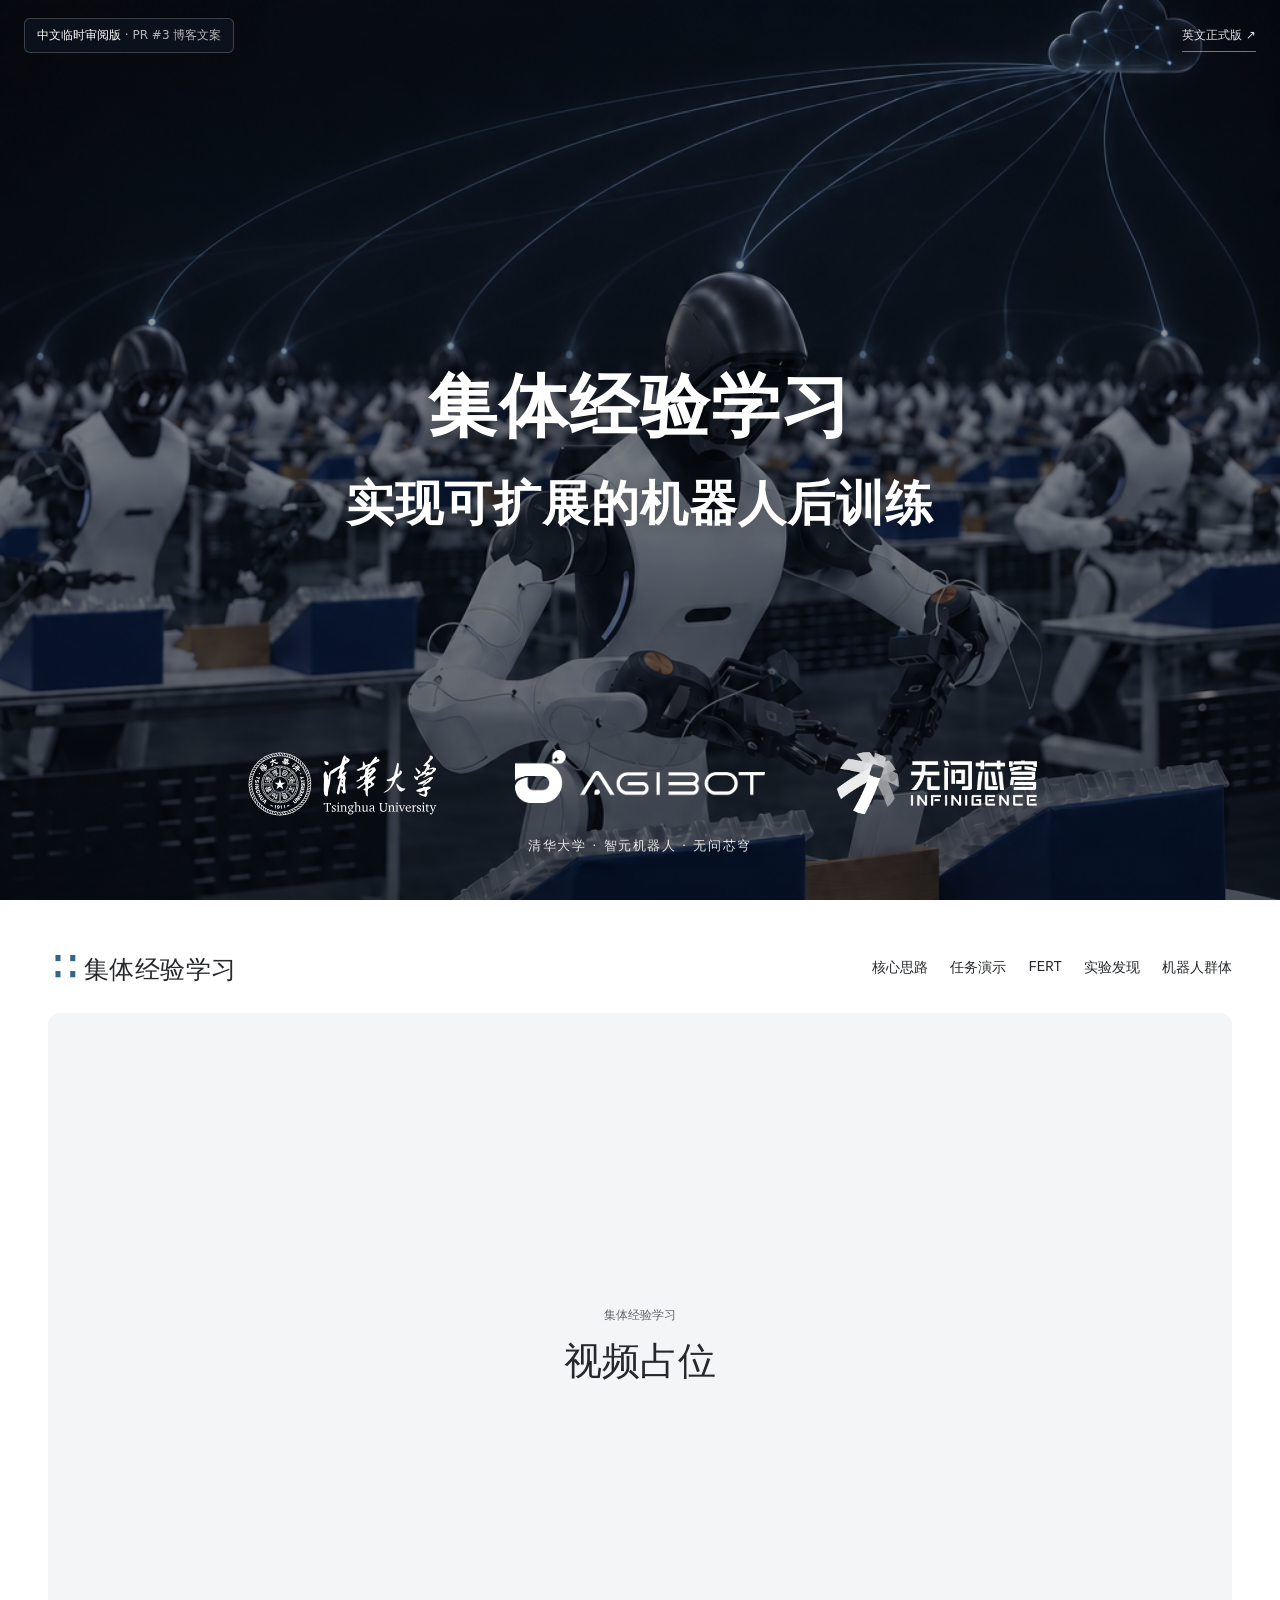
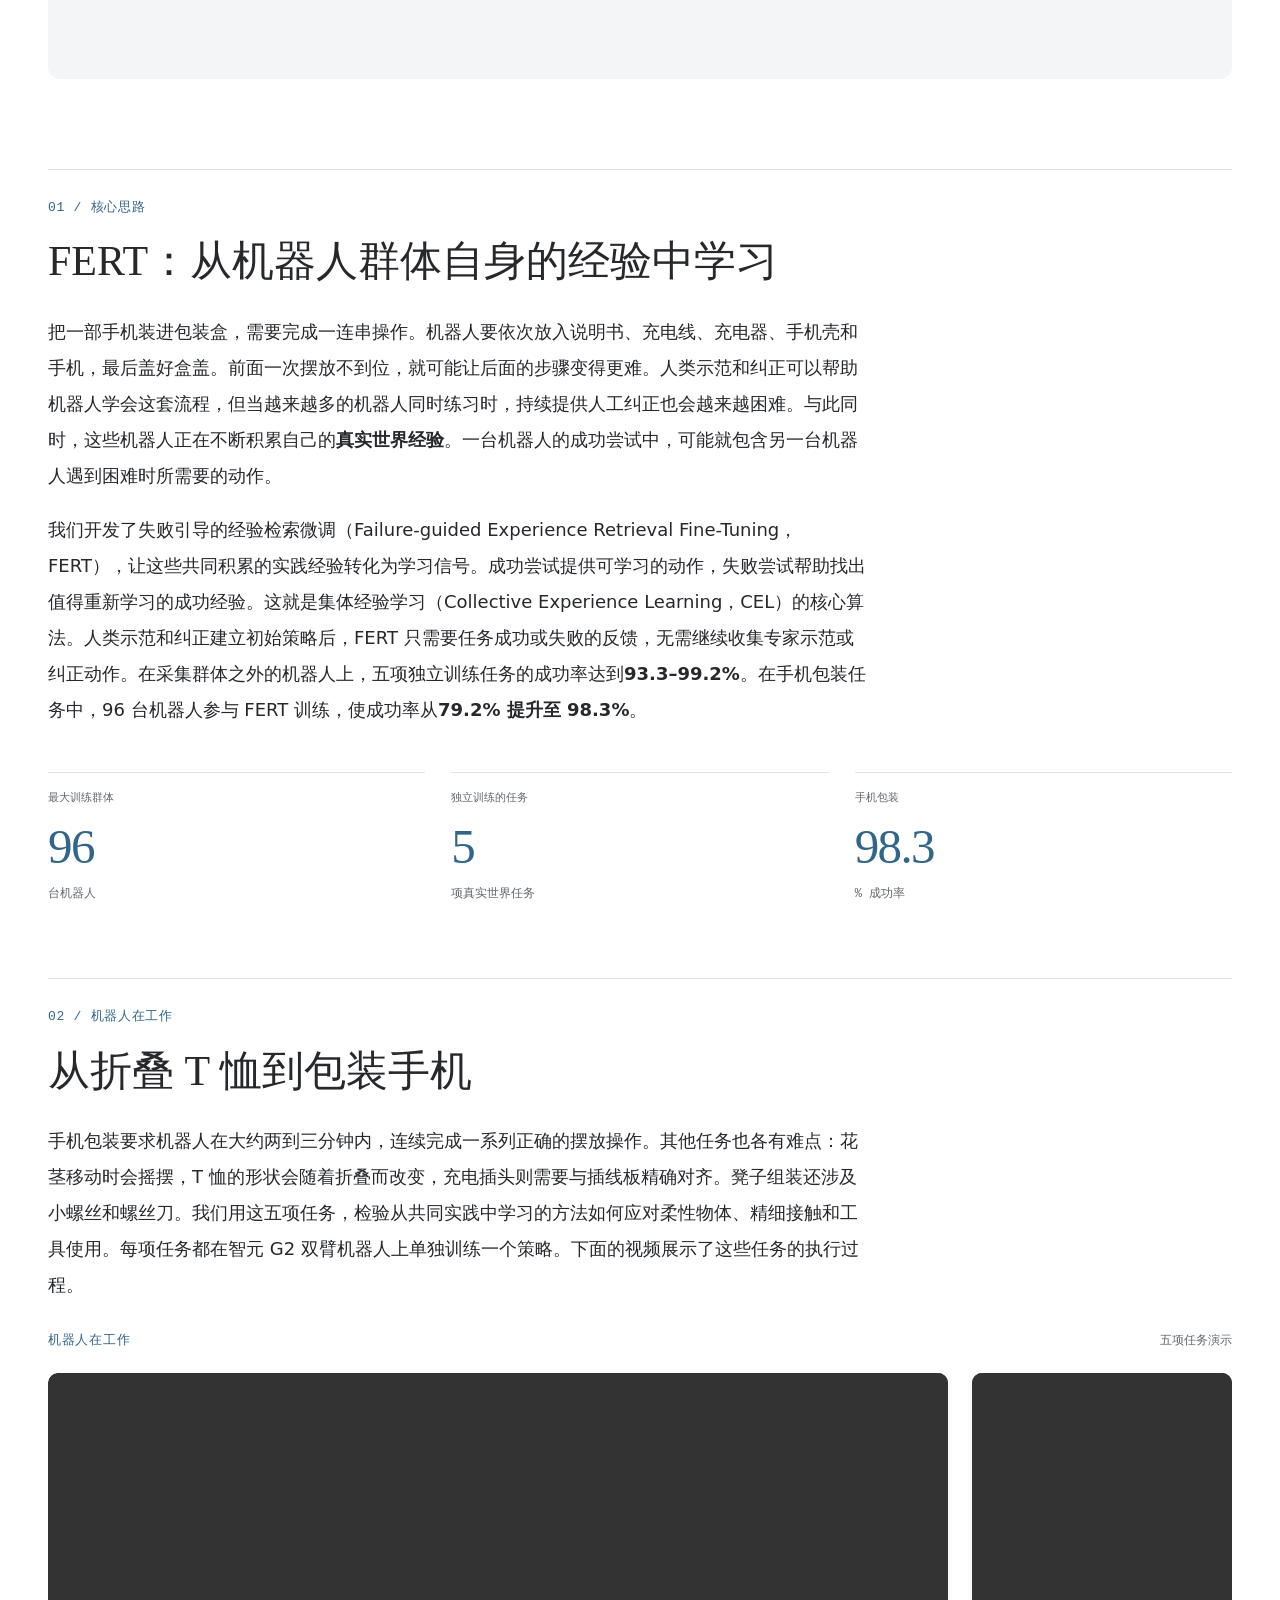
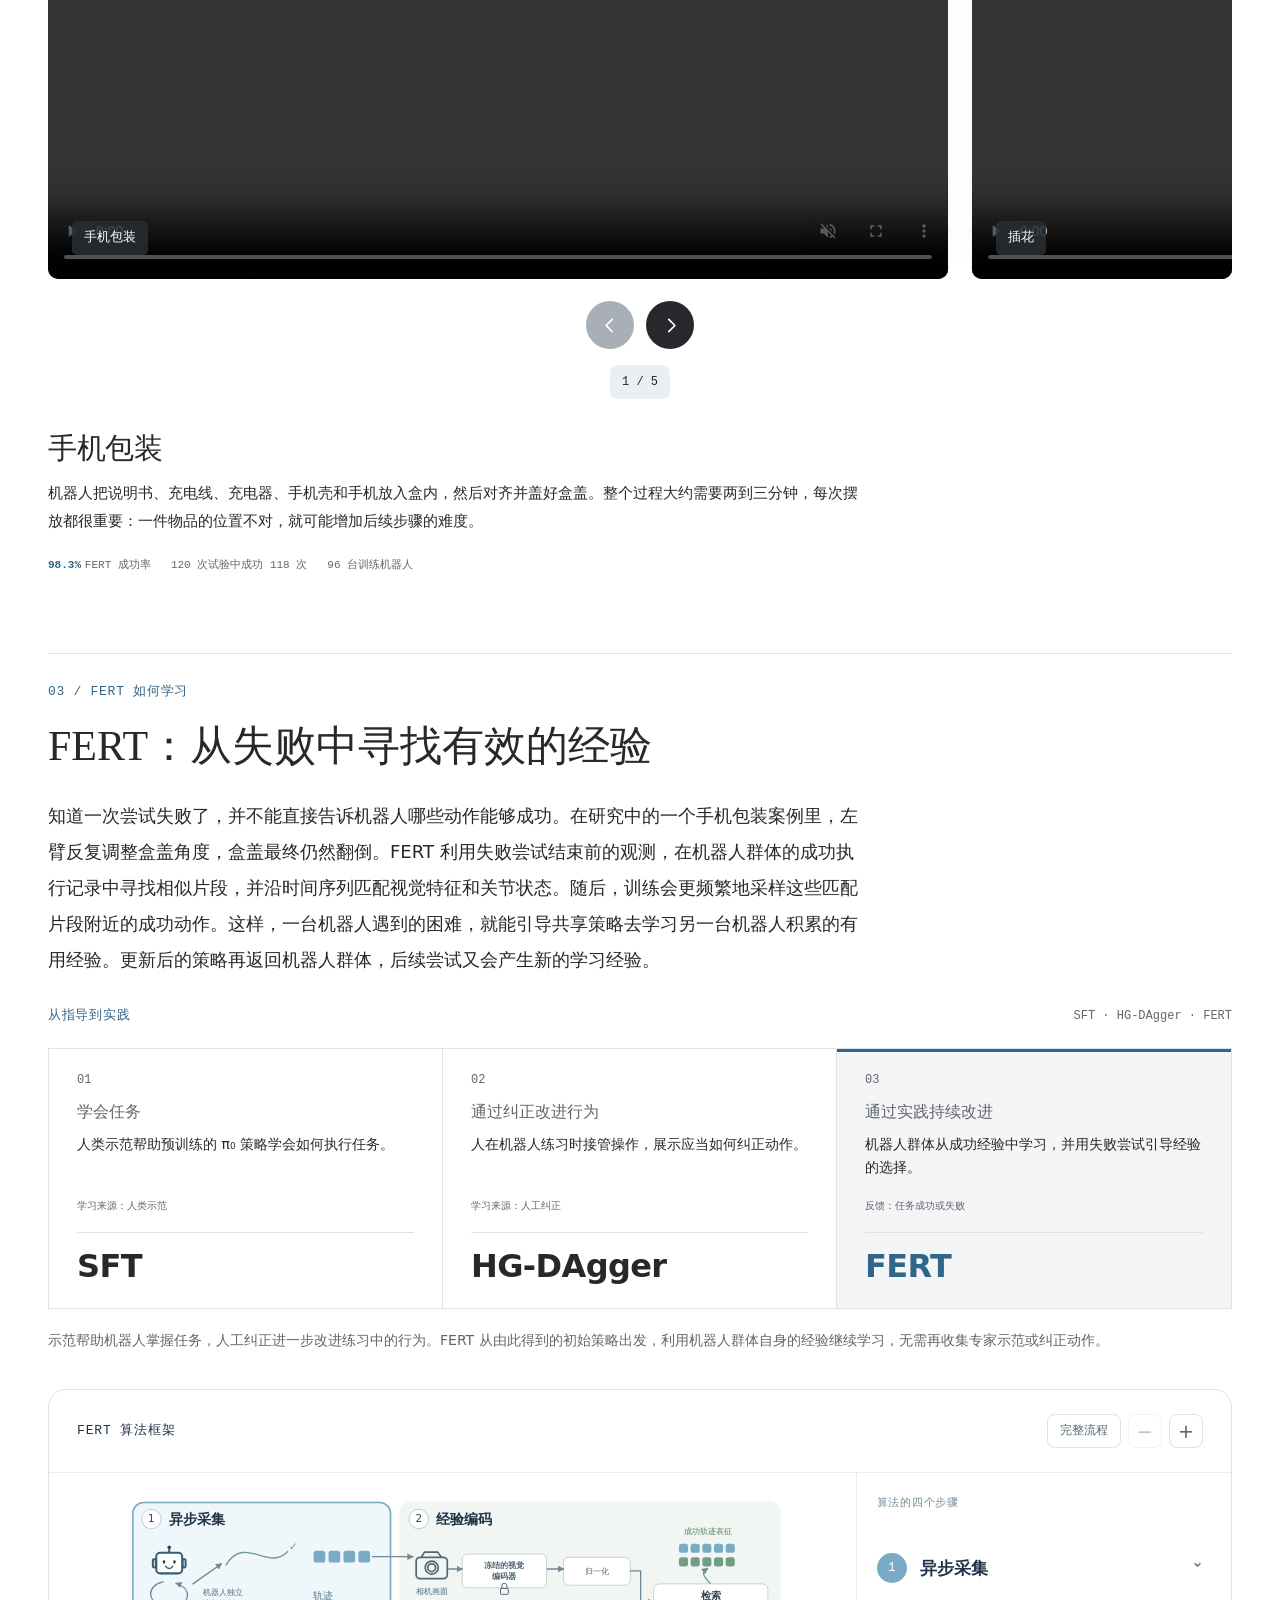
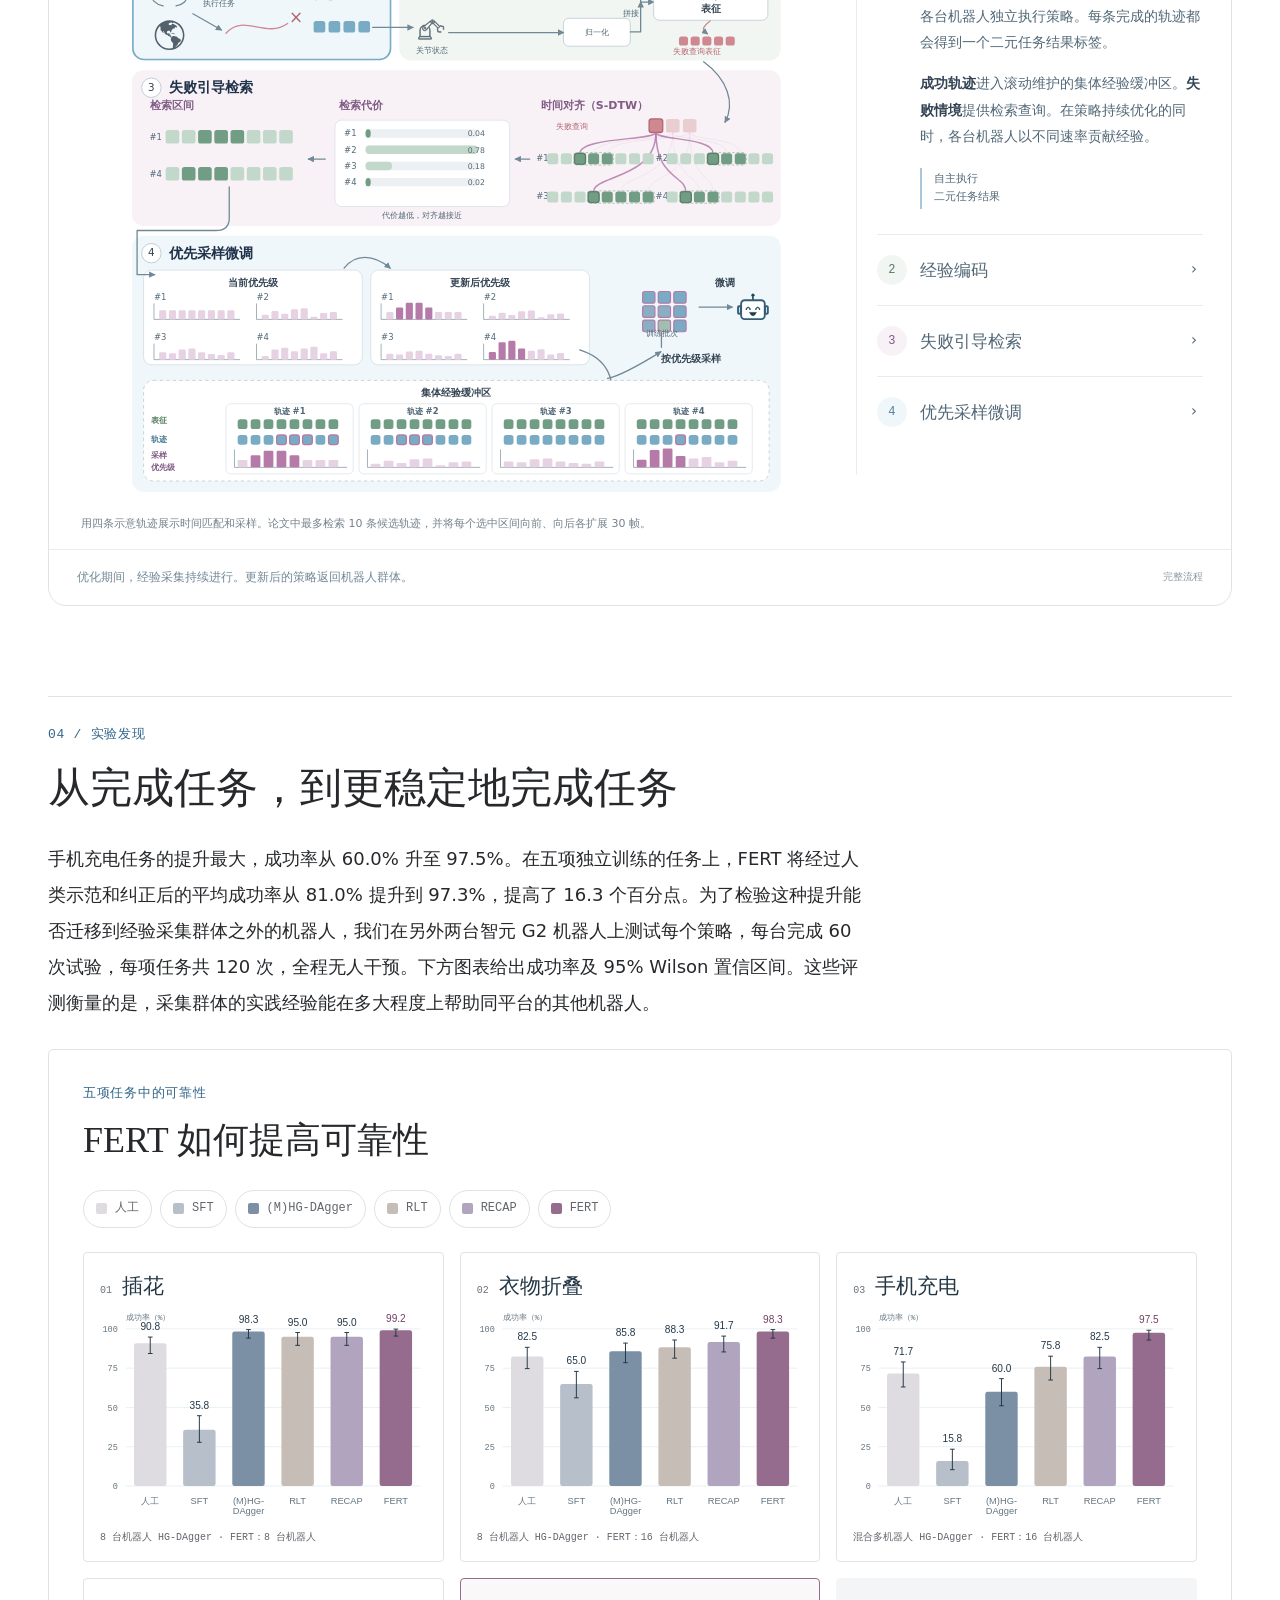
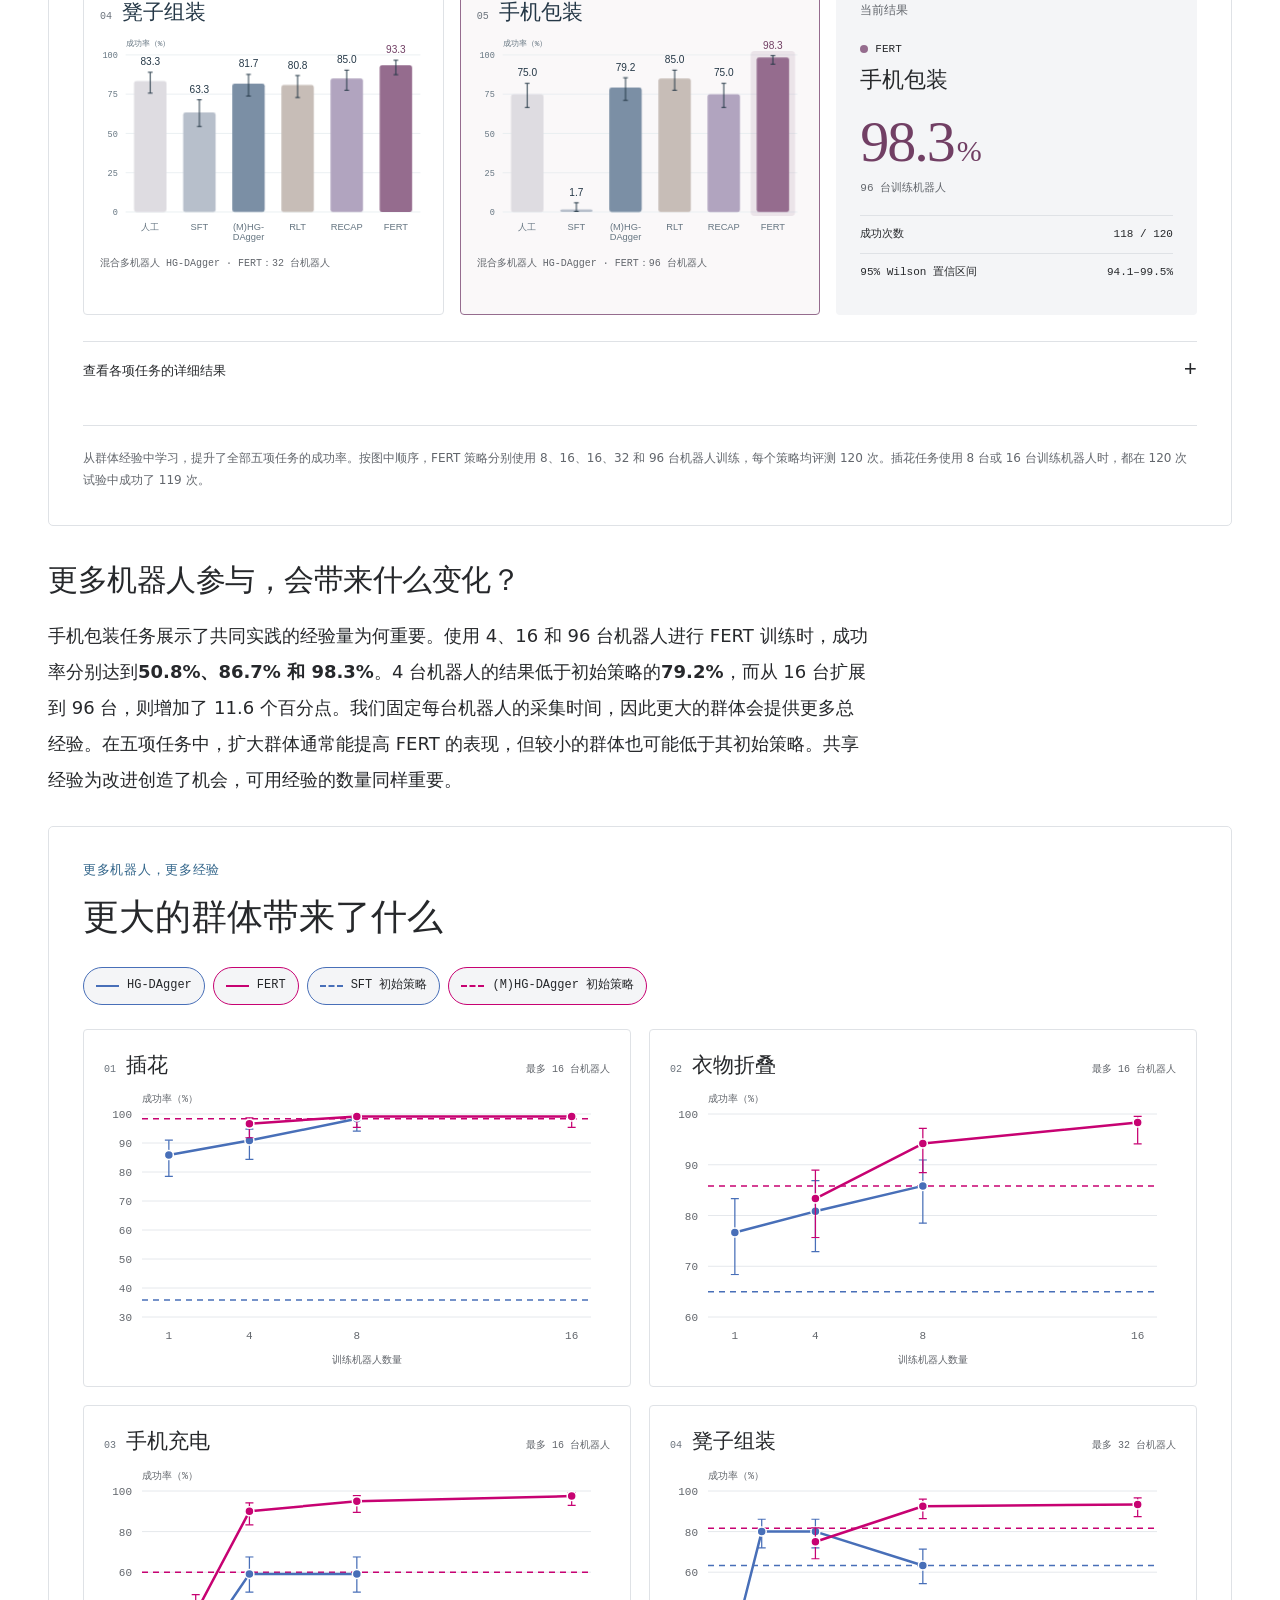
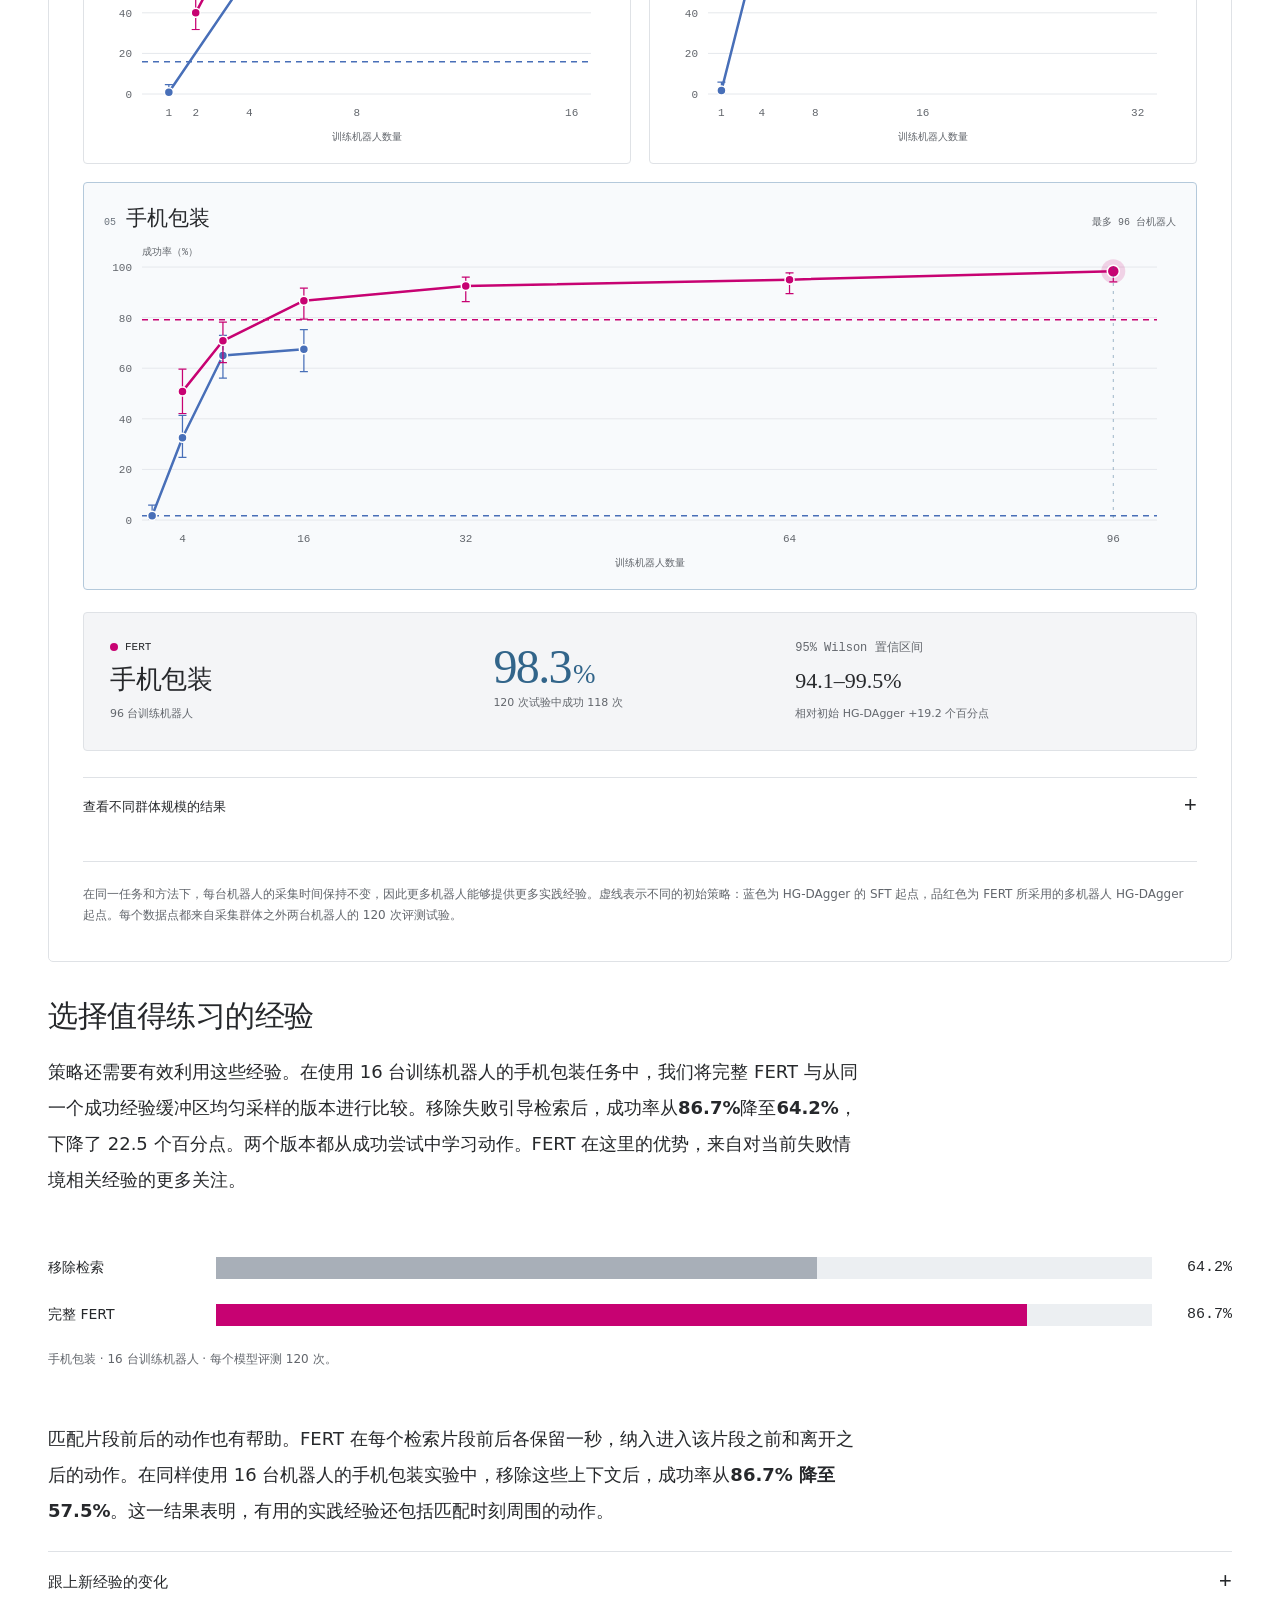
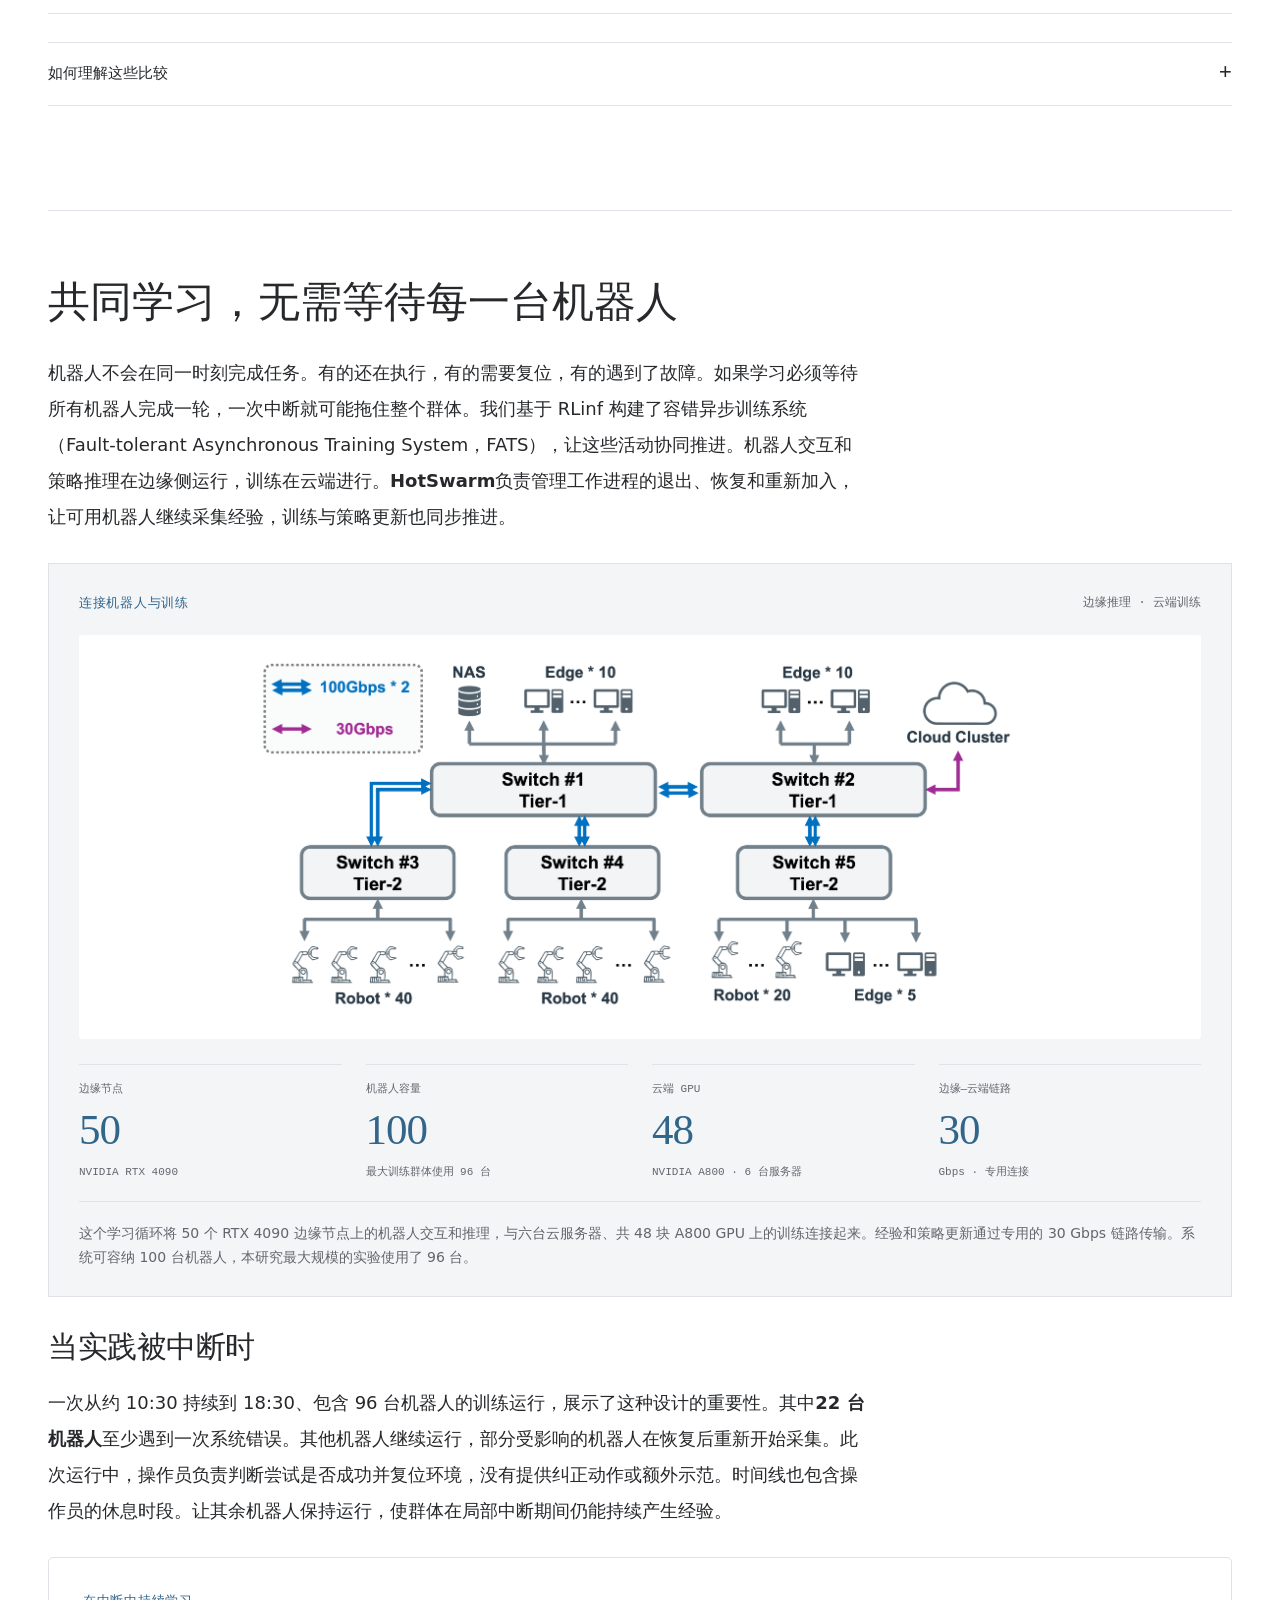
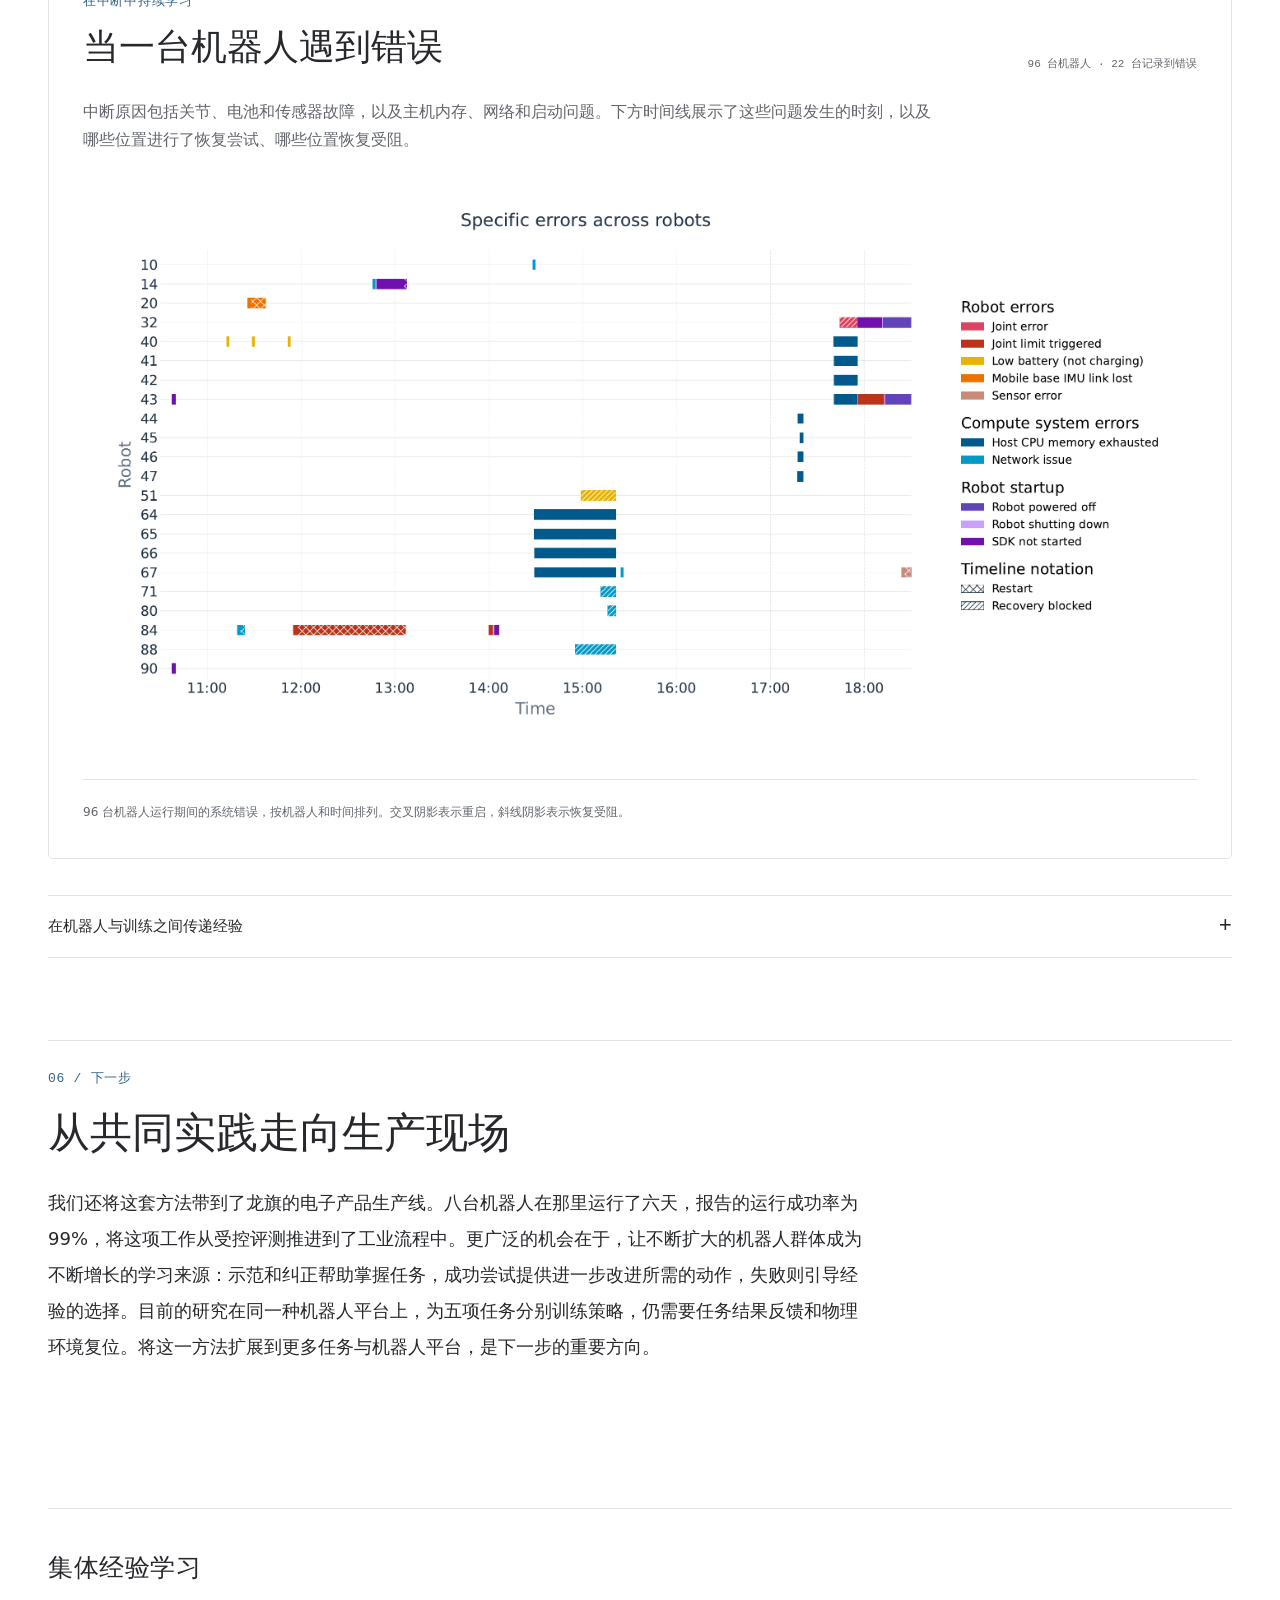
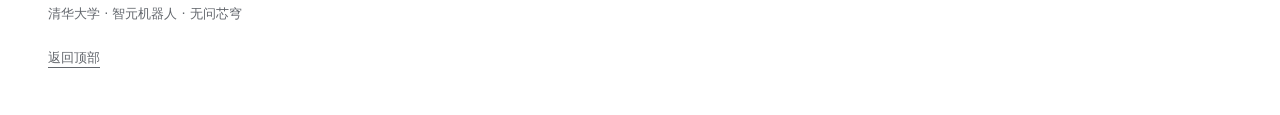
==== tmp/zh/index.html @ c678c6f3 "Publish website from 6ce26380070be2c5987aed8c3eb8cbe1e44310e3" ====
<!doctype html>
<html lang="zh-CN">
<head>
  <meta name="robots" content="noindex, nofollow">
  <meta charset="utf-8">
  <meta name="viewport" content="width=device-width, initial-scale=1">
  <meta name="theme-color" content="#ffffff">
  <meta name="description" content="集体经验学习中文临时审阅版：基于 PR #3 的研究博客文案，介绍 FERT 如何利用机器人群体的成功经验和失败情境持续改进策略。">
  <title>集体经验学习实现可扩展的机器人后训练｜中文临时审阅版</title>
  <link rel="canonical" href="https://cel-robot-post-training.github.io/tmp/zh/">
  <link rel="icon" type="image/svg+xml" href="data:image/svg+xml,%3Csvg xmlns=&#x27;http://www.w3.org/2000/svg&#x27; viewBox=&#x27;0 0 32 32&#x27;%3E%3Crect width=&#x27;32&#x27; height=&#x27;32&#x27; rx=&#x27;5&#x27; fill=&#x27;%2332658a&#x27;/%3E%3Cpath d=&#x27;M7 7h7v7H7zm11 0h7v7h-7zM7 18h7v7H7zm11 0h7v7h-7z&#x27; fill=&#x27;%23ffffff&#x27;/%3E%3C/svg%3E">
  <link rel="stylesheet" href="../../styles.css?v=20261010-compact-fats">
  <link rel="stylesheet" href="../../results.css?v=20261010-paper-palette">
  <link rel="preload" as="image" href="../../assets/cel-fleet-cover.png">
  <link rel="preload" as="font" href="../../assets/fonts/source-serif-4-bold.woff2" type="font/woff2" crossorigin>
  <link rel="stylesheet" href="../../motion.css?v=20261010-cover-logo-balance">
  <link rel="stylesheet" href="../../fert.css?v=20261011-framework-v5">
  <link rel="stylesheet" href="review.css?v=20261011-zh">
</head>
<body>
  <aside class="review-banner" aria-label="审阅版本信息"><span><strong>中文临时审阅版</strong><span class="review-source"> · PR #3 博客文案</span></span><a href="../../">英文正式版 ↗</a></aside>
  <a class="skip-link" href="#overview">跳至正文</a>
  <main id="top">
    <section class="research-hero" aria-labelledby="project-title">
      <img class="hero-photograph" src="../../assets/cel-fleet-cover.png" width="1024" height="1536" alt="" fetchpriority="high" decoding="async">
      <div class="hero-shade" aria-hidden="true"></div>
      <div class="hero-heading">
        <h1 id="project-title">
          <span class="hero-title-name">集体经验学习</span>
          <span class="hero-title-statement">实现可扩展的机器人后训练</span>
        </h1>
      </div>
      <div class="hero-partners">
        <div class="hero-partner-logos" aria-hidden="true">
          <div class="hero-partner-mark"><img src="../../assets/logos/tsinghua.svg" width="1200" height="405" alt="" decoding="async"></div>
          <div class="hero-partner-mark hero-partner-mark--agibot"><img src="../../assets/logos/agibot.png" width="600" height="125" alt="" decoding="async"></div>
          <div class="hero-partner-mark">

            <svg viewbox="301 300 2486 772" width="2486" height="772" aria-hidden="true"><image href="../../assets/logos/infinigence-ai.png" width="3088" height="1373"/></svg>
          </div>
        </div>
        <p class="hero-partner-names">清华大学 · 智元机器人 · 无问芯穹</p>
      </div>
    </section>
    <header class="site-header wide-width" id="project-content" tabindex="-1">
      <a class="wordmark" href="#top"><span class="brand-symbol" aria-hidden="true">∷</span>集体经验学习</a>
      <nav aria-label="主导航"><a href="#overview">核心思路</a><a href="#tasks">任务演示</a><a href="#method">FERT</a><a href="#results">实验发现</a><a href="#system">机器人群体</a></nav>
    </header>
    <figure class="title-video wide-width" aria-label="机器人群体测试视频">
      <div class="title-video-window" id="title-video-window"><div class="title-video-shell">
      <div class="title-video-frame" id="title-video-frame">

        <video id="title-video" data-src="" autoplay muted loop playsinline controls preload="metadata" aria-label="机器人群体测试视频" hidden></video>
        <div class="title-video-placeholder"><span class="small-mono">集体经验学习</span><p>视频占位</p></div>
      </div>
      </div></div>
    </figure>
<section class="project-section" id="overview">
<div class="reading-width section-heading"><p class="section-index">01 / 核心思路</p><h2>FERT：从机器人群体自身的经验中学习</h2>
<p>把一部手机装进包装盒，需要完成一连串操作。机器人要依次放入说明书、充电线、充电器、手机壳和手机，最后盖好盒盖。前面一次摆放不到位，就可能让后面的步骤变得更难。人类示范和纠正可以帮助机器人学会这套流程，但当越来越多的机器人同时练习时，持续提供人工纠正也会越来越困难。与此同时，这些机器人正在不断积累自己的<strong>真实世界经验</strong>。一台机器人的成功尝试中，可能就包含另一台机器人遇到困难时所需要的动作。</p>
<p>我们开发了失败引导的经验检索微调（Failure-guided Experience Retrieval Fine-Tuning，FERT），让这些共同积累的实践经验转化为学习信号。成功尝试提供可学习的动作，失败尝试帮助找出值得重新学习的成功经验。这就是集体经验学习（Collective Experience Learning，CEL）的核心算法。人类示范和纠正建立初始策略后，FERT 只需要任务成功或失败的反馈，无需继续收集专家示范或纠正动作。在采集群体之外的机器人上，五项独立训练任务的成功率达到<strong>93.3–99.2%</strong>。在手机包装任务中，96 台机器人参与 FERT 训练，使成功率从<strong>79.2% 提升至 98.3%</strong>。</p></div>
<dl class="reading-width overview-highlights"><div><dt>最大训练群体</dt><dd>96<span>台机器人</span></dd></div><div><dt>独立训练的任务</dt><dd>5<span>项真实世界任务</span></dd></div><div><dt>手机包装</dt><dd>98.3<span>% 成功率</span></dd></div></dl>
</section>
<section class="project-section" id="tasks">
<div class="reading-width section-heading"><p class="section-index">02 / 机器人在工作</p><h2>从折叠 T 恤到包装手机</h2>
<p>手机包装要求机器人在大约两到三分钟内，连续完成一系列正确的摆放操作。其他任务也各有难点：花茎移动时会摇摆，T 恤的形状会随着折叠而改变，充电插头则需要与插线板精确对齐。凳子组装还涉及小螺丝和螺丝刀。我们用这五项任务，检验从共同实践中学习的方法如何应对柔性物体、精细接触和工具使用。每项任务都在智元 G2 双臂机器人上单独训练一个策略。下面的视频展示了这些任务的执行过程。</p></div>
    <figure class="task-showcase task-carousel wide-width" aria-labelledby="task-showcase-title">
      <div class="figure-header"><span class="eyebrow" id="task-showcase-title">机器人在工作</span><span class="small-mono">五项任务演示</span></div>
      <div class="task-carousel-viewport" id="task-frame" role="region" aria-roledescription="轮播" aria-label="任务演示视频" tabindex="0">
        <div class="task-carousel-track" id="task-track">

          <div class="task-video-slide is-active" data-task-slide="packaging" role="group" aria-roledescription="视频" aria-label="第 1 个，共 5 个：手机包装">
            <div class="task-video-frame" data-task-media="packaging">
              <video data-src="../../assets/phonepack-2x.mp4" autoplay muted loop playsinline controls preload="metadata" aria-label="手机包装演示" hidden></video>
              <span class="task-video-label">手机包装</span>
            </div>
          </div>
          <div class="task-video-slide" data-task-slide="flowers" role="group" aria-roledescription="视频" aria-label="第 2 个，共 5 个：插花">
            <div class="task-video-frame" data-task-media="flowers">
              <video data-src="../../assets/flower-2x.mp4" autoplay muted loop playsinline controls preload="metadata" aria-label="插花演示" hidden></video>
              <span class="task-video-label">插花</span>
            </div>
          </div>
          <div class="task-video-slide" data-task-slide="folding" role="group" aria-roledescription="视频" aria-label="第 3 个，共 5 个：衣物折叠">
            <div class="task-video-frame" data-task-media="folding">
              <video data-src="../../assets/cloth-2x.mp4" autoplay muted loop playsinline controls preload="metadata" aria-label="衣物折叠演示" hidden></video>
              <span class="task-video-label">衣物折叠</span>
            </div>
          </div>
          <div class="task-video-slide" data-task-slide="charging" role="group" aria-roledescription="视频" aria-label="第 4 个，共 5 个：手机充电">
            <div class="task-video-frame" data-task-media="charging">
              <video data-src="../../assets/phonecharge-2x.mp4" autoplay muted loop playsinline controls preload="metadata" aria-label="手机充电演示" hidden></video>
              <span class="task-video-label">手机充电</span>
            </div>
          </div>
          <div class="task-video-slide" data-task-slide="stool" role="group" aria-roledescription="视频" aria-label="第 5 个，共 5 个：凳子组装">
            <div class="task-video-frame" data-task-media="stool">
              <video data-src="../../assets/stool-2x.mp4" autoplay muted loop playsinline controls preload="metadata" aria-label="凳子组装演示" hidden></video>
              <span class="task-video-label">凳子组装</span>
            </div>
          </div>
        </div>
      </div>
      <div class="task-carousel-navigation">
        <div class="task-carousel-controls" role="group" aria-label="浏览任务视频">
          <button id="task-previous" type="button" aria-label="上一个任务视频" aria-controls="task-frame" disabled><svg viewbox="0 0 24 24" aria-hidden="true"><path d="m14 5-7 7 7 7"/></svg></button>
          <button id="task-next" type="button" aria-label="下一个任务视频" aria-controls="task-frame"><svg viewbox="0 0 24 24" aria-hidden="true"><path d="m10 5 7 7-7 7"/></svg></button>
        </div>
        <p class="task-carousel-counter" id="task-position" role="status" aria-live="polite" aria-atomic="true">1 / 5</p>
      </div>
      <figcaption class="task-carousel-caption" id="task-details">
        <h3 id="task-title">手机包装</h3>
        <p id="task-description">机器人把说明书、充电线、充电器、手机壳和手机放入盒内，然后对齐并盖好盒盖。整个过程大约需要两到三分钟，每次摆放都很重要：一件物品的位置不对，就可能增加后续步骤的难度。</p>
        <p class="task-carousel-metrics"><span><strong id="task-rate">98.3%</strong>FERT 成功率</span><span id="task-trials">120 次试验中成功 118 次</span><span id="task-robots">96 台训练机器人</span></p>
      </figcaption>
    </figure>
</section>
<section class="project-section" id="method">
<div class="reading-width section-heading"><p class="section-index">03 / FERT 如何学习</p><h2>FERT：从失败中寻找有效的经验</h2>
<p>知道一次尝试失败了，并不能直接告诉机器人哪些动作能够成功。在研究中的一个手机包装案例里，左臂反复调整盒盖角度，盒盖最终仍然翻倒。FERT 利用失败尝试结束前的观测，在机器人群体的成功执行记录中寻找相似片段，并沿时间序列匹配视觉特征和关节状态。随后，训练会更频繁地采样这些匹配片段附近的成功动作。这样，一台机器人遇到的困难，就能引导共享策略去学习另一台机器人积累的有用经验。更新后的策略再返回机器人群体，后续尝试又会产生新的学习经验。</p></div>    <figure class="stages-figure wide-width" aria-labelledby="stages-title">
      <div class="figure-header"><span id="stages-title" class="eyebrow">从指导到实践</span><span class="small-mono">SFT · HG-DAgger · FERT</span></div>
      <div class="stages">
        <div><span class="stage-number">01</span><p class="stage-label">学会任务</p><p>人类示范帮助预训练的 π₀ 策略学会如何执行任务。</p><span class="stage-signal">学习来源：人类示范</span><h3 class="stage-name">SFT</h3></div>
        <div><span class="stage-number">02</span><p class="stage-label">通过纠正改进行为</p><p>人在机器人练习时接管操作，展示应当如何纠正动作。</p><span class="stage-signal">学习来源：人工纠正</span><h3 class="stage-name">HG-DAgger</h3></div>
        <div class="stage-highlight"><span class="stage-number">03</span><p class="stage-label">通过实践持续改进</p><p>机器人群体从成功经验中学习，并用失败尝试引导经验的选择。</p><span class="stage-signal">反馈：任务成功或失败</span><h3 class="stage-name">FERT</h3></div>
      </div>
      <figcaption>示范帮助机器人掌握任务，人工纠正进一步改进练习中的行为。FERT 从由此得到的初始策略出发，利用机器人群体自身的经验继续学习，无需再收集专家示范或纠正动作。</figcaption>
    </figure>    <figure class="fert-framework wide-width" id="fert-framework" aria-labelledby="retrieval-title">
  <div class="fert-framework-header">
    <span class="eyebrow" id="retrieval-title">FERT 算法框架</span>
    <div class="fert-view-controls" aria-label="图示视图">
      <button type="button" id="fert-overview" aria-label="显示完整 FERT 流程">完整流程</button>
      <button type="button" class="fert-zoom" id="fert-zoom-out" aria-label="缩小算法图">−</button>
      <button type="button" class="fert-zoom" id="fert-zoom-in" aria-label="放大算法图">+</button>
    </div>
  </div>
  <div class="fert-layout">
    <div class="fert-visual">
      <div class="fert-scene" id="fert-scene"><svg role="group" id="fert-diagram" viewbox="-12 -10 1024 940" xmlns="http://www.w3.org/2000/svg" aria-labelledby="fert-svg-title fert-svg-description">
<title id="fert-svg-title">失败引导的经验检索微调</title><desc id="fert-svg-description">新版框架的四个步骤：机器人异步采集经验，利用冻结的视觉编码器和关节状态编码，基于 S-DTW 从成功轨迹中检索，以及更新优先级后进行加权采样和策略微调。</desc>
<defs><marker id="fert-arrow" viewbox="0 0 10 10" refx="8.5" refy="5" markerwidth="5" markerheight="5" orient="auto-start-reverse"><path d="M0 0L10 5L0 10Z" fill="#718896"/></marker></defs>
<g class="fert-module" data-step="1" role="button" tabindex="0" aria-label="1. 异步采集" aria-pressed="false" aria-controls="fert-panel-1">
<rect x="0" y="0" width="400" height="245" rx="18" fill="#f0f7fb"/>
<rect x="1.5" y="1.5" width="397" height="242" rx="17" fill="none" class="module-outline"/>
<circle cx="30" cy="27" r="15" fill="#fff" stroke="#b3c6d1" stroke-width="1.3"/><text x="30" y="32" class="fert-label" text-anchor="middle" font-size="15">1</text><text x="57" y="34" class="fert-title">异步采集</text>
<image href="../../assets/fert/robot.svg" x="26" y="65" width="63" height="51"/>
<image href="../../assets/fert/globe.svg" x="29" y="177" width="58" height="58"/>
<path d="M48 124 C22 130 23 155 48 161 M68 161 C91 157 92 134 68 126" class="fert-path"/>
<text x="110" y="144" class="fert-label-small">机器人独立</text>
<text x="110" y="161" class="fert-label-small">执行任务</text>
<path d="M94 127 L138 96" class="fert-path"/><path d="M94 173 L138 198" class="fert-path"/>
<path d="M145 98 C174 50 210 109 240 77" class="fert-path" style="stroke:#709d83;marker-end:none"/>
<path d="M145 98 C174 50 210 109 240 77" class="fert-flow flow-green"/>
<path d="M145 203 C173 172 205 212 240 188" class="fert-path" style="stroke:#cf8790;marker-end:none"/>
<path d="M145 203 C173 172 205 212 240 188" class="fert-flow flow-red"/>
<text x="242" y="74" class="fert-label" style="fill:#709d83;font-weight:700">✓</text>
<text x="242" y="188" class="fert-label" style="fill:#b46470;font-size:26px">×</text>
<rect x="280" y="76" width="18" height="18" rx="4" fill="#79abc5" class="fert-token-enter" style="--delay:0.00s"/><rect x="303" y="76" width="18" height="18" rx="4" fill="#79abc5" class="fert-token-enter" style="--delay:0.16s"/><rect x="326" y="76" width="18" height="18" rx="4" fill="#79abc5" class="fert-token-enter" style="--delay:0.32s"/><rect x="349" y="76" width="18" height="18" rx="4" fill="#79abc5" class="fert-token-enter" style="--delay:0.48s"/>
<rect x="280" y="184" width="18" height="18" rx="4" fill="#79abc5" class="fert-token-enter" style="--delay:0.00s"/><rect x="303" y="184" width="18" height="18" rx="4" fill="#79abc5" class="fert-token-enter" style="--delay:0.16s"/><rect x="326" y="184" width="18" height="18" rx="4" fill="#79abc5" class="fert-token-enter" style="--delay:0.32s"/><rect x="349" y="184" width="18" height="18" rx="4" fill="#79abc5" class="fert-token-enter" style="--delay:0.48s"/>
<text x="279" y="151" class="fert-label" style="fill:#507f99">轨迹</text>
</g>
<g class="fert-module" data-step="2" role="button" tabindex="0" aria-label="2. 经验编码" aria-pressed="false" aria-controls="fert-panel-2">
<rect x="412" y="0" width="588" height="245" rx="18" fill="#f1f6f3"/>
<rect x="413.5" y="1.5" width="585" height="242" rx="17" fill="none" class="module-outline"/>
<circle cx="442" cy="27" r="15" fill="#fff" stroke="#b3c6d1" stroke-width="1.3"/><text x="442" y="32" class="fert-label" text-anchor="middle" font-size="15">2</text><text x="469" y="34" class="fert-title">经验编码</text>
<g stroke="#526877" stroke-width="2.6" fill="none"><rect x="438" y="86" width="48" height="33" rx="6"/><path d="M446 86L451 78H471L477 86"/><circle cx="462" cy="102" r="10"/><circle cx="462" cy="102" r="6"/></g>
<text x="462" y="142" class="fert-label-small" text-anchor="middle">相机画面</text>
<image href="../../assets/fert/joint.svg" x="440" y="176" width="43" height="43"/>
<text x="462" y="234" class="fert-label-small" text-anchor="middle">关节状态</text>
<rect x="509" y="81" width="130" height="52" rx="8" fill="#fff" stroke="#aebfc9"/>
<text x="574" y="102" class="fert-label-small" text-anchor="middle" font-weight="600">冻结的视觉</text>
<text x="574" y="120" class="fert-label-small" text-anchor="middle" font-weight="600">编码器</text>
<g stroke="#526877" stroke-width="1.5" fill="none"><rect x="568" y="134" width="12" height="9" rx="1"/><path d="M570 134V130a4 4 0 018 0v4"/></g>
<rect x="665" y="86" width="103" height="43" rx="8" fill="#fff" stroke="#aebfc9"/><rect x="665" y="180" width="103" height="43" rx="8" fill="#fff" stroke="#aebfc9"/>
<text x="716" y="112" class="fert-label-small" text-anchor="middle">归一化</text>
<text x="716" y="205" class="fert-label-small" text-anchor="middle">归一化</text>
<path d="M488 104H509" class="fert-path"/><path d="M640 104H665" class="fert-path"/><path d="M488 202H665" class="fert-path"/>
<path d="M489 104H508" class="fert-flow"/><path d="M640 104H664" class="fert-flow"/><path d="M489 202H664" class="fert-flow"/>
<path d="M768 107H784V155H804" class="fert-path"/><path d="M768 201H784V155" class="fert-path"/>
<text x="781" y="176" class="fert-label-small" text-anchor="end">拼接</text>
<rect x="804" y="127" width="176" height="56" rx="9" fill="#fff" stroke="#aebfc9"/>
<text x="892" y="150" class="fert-label" text-anchor="middle" font-weight="600">检索</text>
<text x="892" y="170" class="fert-label" text-anchor="middle" font-weight="600">表征</text>
<rect x="843" y="65" width="14" height="14" rx="4" fill="#79abc5" class="fert-encoding-token" style="--delay:0.00s"/><rect x="861" y="65" width="14" height="14" rx="4" fill="#79abc5" class="fert-encoding-token" style="--delay:0.16s"/><rect x="879" y="65" width="14" height="14" rx="4" fill="#79abc5" class="fert-encoding-token" style="--delay:0.32s"/><rect x="897" y="65" width="14" height="14" rx="4" fill="#79abc5" class="fert-encoding-token" style="--delay:0.48s"/><rect x="915" y="65" width="14" height="14" rx="4" fill="#79abc5" class="fert-encoding-token" style="--delay:0.64s"/>
<rect x="843" y="86" width="14" height="14" rx="4" fill="#709d83" class="fert-encoding-token" style="--delay:0.00s"/><rect x="861" y="86" width="14" height="14" rx="4" fill="#709d83" class="fert-encoding-token" style="--delay:0.16s"/><rect x="879" y="86" width="14" height="14" rx="4" fill="#709d83" class="fert-encoding-token" style="--delay:0.32s"/><rect x="897" y="86" width="14" height="14" rx="4" fill="#709d83" class="fert-encoding-token" style="--delay:0.48s"/><rect x="915" y="86" width="14" height="14" rx="4" fill="#709d83" class="fert-encoding-token" style="--delay:0.64s"/>
<text x="887" y="50" class="fert-label-small" text-anchor="middle" style="fill:#547e64">成功轨迹表征</text>
<rect x="843" y="208" width="14" height="14" rx="4" fill="#cf8790" class="fert-encoding-token" style="--delay:0.00s"/><rect x="861" y="208" width="14" height="14" rx="4" fill="#cf8790" class="fert-encoding-token" style="--delay:0.16s"/><rect x="879" y="208" width="14" height="14" rx="4" fill="#cf8790" class="fert-encoding-token" style="--delay:0.32s"/><rect x="897" y="208" width="14" height="14" rx="4" fill="#cf8790" class="fert-encoding-token" style="--delay:0.48s"/><rect x="915" y="208" width="14" height="14" rx="4" fill="#cf8790" class="fert-encoding-token" style="--delay:0.64s"/>
<text x="834" y="235" class="fert-label-small" style="fill:#b46470">失败查询表征</text>
<path d="M891 126C877 111 879 109 887 103" class="fert-path" style="stroke:#709d83"/>
<path d="M891 184C877 195 879 198 887 204" class="fert-path" style="stroke:#cf8790"/>
</g>
<g class="fert-module" data-step="3" role="button" tabindex="0" aria-label="3. 失败引导检索" aria-pressed="false" aria-controls="fert-panel-3">
<rect x="0" y="260" width="1000" height="240" rx="18" fill="#f8f2f7"/>
<rect x="1.5" y="261.5" width="997" height="237" rx="17" fill="none" class="module-outline"/>
<circle cx="30" cy="287" r="15" fill="#fff" stroke="#b3c6d1" stroke-width="1.3"/><text x="30" y="292" class="fert-label" text-anchor="middle" font-size="15">3</text><text x="57" y="294" class="fert-title">失败引导检索</text>
<text x="28" y="320" class="fert-subhead">检索区间</text><text x="319" y="320" class="fert-subhead">检索代价</text><text x="630" y="320" class="fert-subhead">时间对齐（S-DTW）</text>
<text x="27" y="368" class="fert-label-small">#1</text><rect x="52" y="352" width="21" height="21" rx="4" fill="#c2d8ca" class="fert-candidate-token" style="--delay:0.00s" id="fert-retrieved-0-0"/><rect x="77" y="352" width="21" height="21" rx="4" fill="#c2d8ca" class="fert-candidate-token" style="--delay:0.16s" id="fert-retrieved-0-1"/><rect x="102" y="352" width="21" height="21" rx="4" fill="#c2d8ca" class="fert-candidate-token" style="--delay:0.32s" id="fert-retrieved-0-2"/><rect x="127" y="352" width="21" height="21" rx="4" fill="#c2d8ca" class="fert-candidate-token" style="--delay:0.48s" id="fert-retrieved-0-3"/><rect x="152" y="352" width="21" height="21" rx="4" fill="#c2d8ca" class="fert-candidate-token" style="--delay:0.64s" id="fert-retrieved-0-4"/><rect x="177" y="352" width="21" height="21" rx="4" fill="#c2d8ca" class="fert-candidate-token" style="--delay:0.80s" id="fert-retrieved-0-5"/><rect x="202" y="352" width="21" height="21" rx="4" fill="#c2d8ca" class="fert-candidate-token" style="--delay:0.96s" id="fert-retrieved-0-6"/><rect x="227" y="352" width="21" height="21" rx="4" fill="#c2d8ca" class="fert-candidate-token" style="--delay:1.12s" id="fert-retrieved-0-7"/>
<text x="27" y="425" class="fert-label-small">#4</text><rect x="52" y="409" width="21" height="21" rx="4" fill="#c2d8ca" class="fert-candidate-token" style="--delay:0.00s" id="fert-retrieved-3-0"/><rect x="77" y="409" width="21" height="21" rx="4" fill="#c2d8ca" class="fert-candidate-token" style="--delay:0.16s" id="fert-retrieved-3-1"/><rect x="102" y="409" width="21" height="21" rx="4" fill="#c2d8ca" class="fert-candidate-token" style="--delay:0.32s" id="fert-retrieved-3-2"/><rect x="127" y="409" width="21" height="21" rx="4" fill="#c2d8ca" class="fert-candidate-token" style="--delay:0.48s" id="fert-retrieved-3-3"/><rect x="152" y="409" width="21" height="21" rx="4" fill="#c2d8ca" class="fert-candidate-token" style="--delay:0.64s" id="fert-retrieved-3-4"/><rect x="177" y="409" width="21" height="21" rx="4" fill="#c2d8ca" class="fert-candidate-token" style="--delay:0.80s" id="fert-retrieved-3-5"/><rect x="202" y="409" width="21" height="21" rx="4" fill="#c2d8ca" class="fert-candidate-token" style="--delay:0.96s" id="fert-retrieved-3-6"/><rect x="227" y="409" width="21" height="21" rx="4" fill="#c2d8ca" class="fert-candidate-token" style="--delay:1.12s" id="fert-retrieved-3-7"/>
<rect x="313" y="337" width="269" height="133" rx="10" fill="#fff" stroke="#d4dbe4"/>
<text x="327" y="362" class="fert-label-small">#1</text>
<rect x="360" y="351" width="173" height="13" rx="6" fill="#ecf0f3"/>
<rect x="360" y="351" width="60" height="13" rx="6" fill="#c2d8ca" class="fert-cost-bar" id="fert-cost-0"/>
<text x="544" y="362" class="fert-cost-value" id="fert-cost-value-0" text-anchor="end"></text>
<text x="327" y="387" class="fert-label-small">#2</text>
<rect x="360" y="376" width="173" height="13" rx="6" fill="#ecf0f3"/>
<rect x="360" y="376" width="60" height="13" rx="6" fill="#c2d8ca" class="fert-cost-bar" id="fert-cost-1"/>
<text x="544" y="387" class="fert-cost-value" id="fert-cost-value-1" text-anchor="end"></text>
<text x="327" y="412" class="fert-label-small">#3</text>
<rect x="360" y="401" width="173" height="13" rx="6" fill="#ecf0f3"/>
<rect x="360" y="401" width="60" height="13" rx="6" fill="#c2d8ca" class="fert-cost-bar" id="fert-cost-2"/>
<text x="544" y="412" class="fert-cost-value" id="fert-cost-value-2" text-anchor="end"></text>
<text x="327" y="437" class="fert-label-small">#4</text>
<rect x="360" y="426" width="173" height="13" rx="6" fill="#ecf0f3"/>
<rect x="360" y="426" width="60" height="13" rx="6" fill="#c2d8ca" class="fert-cost-bar" id="fert-cost-3"/>
<text x="544" y="437" class="fert-cost-value" id="fert-cost-value-3" text-anchor="end"></text>
<text x="447" y="487" class="fert-label-small" text-anchor="middle">代价越低，对齐越接近</text>
<text x="653" y="350" class="fert-label-small" style="fill:#b46470">失败查询</text>
<rect x="797" y="335" width="21" height="21" rx="4" fill="#cf8790" class="fert-query-token" style="--delay:0.00s" id="fert-query-0"/><rect x="823" y="335" width="21" height="21" rx="4" fill="#cf8790" class="fert-query-token" style="--delay:0.16s" id="fert-query-1"/><rect x="849" y="335" width="21" height="21" rx="4" fill="#cf8790" class="fert-query-token" style="--delay:0.32s" id="fert-query-2"/>
<g id="fert-alignments"></g>
<text x="623" y="400" class="fert-label-small">#1</text>
<rect x="640" y="388" width="17" height="17" rx="4" fill="#c2d8ca" class="fert-candidate-token" style="--delay:0.00s" id="fert-candidate-0-0"/><rect x="661" y="388" width="17" height="17" rx="4" fill="#c2d8ca" class="fert-candidate-token" style="--delay:0.16s" id="fert-candidate-0-1"/><rect x="682" y="388" width="17" height="17" rx="4" fill="#c2d8ca" class="fert-candidate-token" style="--delay:0.32s" id="fert-candidate-0-2"/><rect x="703" y="388" width="17" height="17" rx="4" fill="#c2d8ca" class="fert-candidate-token" style="--delay:0.48s" id="fert-candidate-0-3"/><rect x="724" y="388" width="17" height="17" rx="4" fill="#c2d8ca" class="fert-candidate-token" style="--delay:0.64s" id="fert-candidate-0-4"/><rect x="745" y="388" width="17" height="17" rx="4" fill="#c2d8ca" class="fert-candidate-token" style="--delay:0.80s" id="fert-candidate-0-5"/><rect x="766" y="388" width="17" height="17" rx="4" fill="#c2d8ca" class="fert-candidate-token" style="--delay:0.96s" id="fert-candidate-0-6"/><rect x="787" y="388" width="17" height="17" rx="4" fill="#c2d8ca" class="fert-candidate-token" style="--delay:1.12s" id="fert-candidate-0-7"/>
<rect x="640" y="388" width="17" height="17" rx="4" fill="none" id="fert-interval-0" stroke="#8ba995" stroke-dasharray="4 3"/>
<text x="807" y="400" class="fert-label-small">#2</text>
<rect x="824" y="388" width="17" height="17" rx="4" fill="#c2d8ca" class="fert-candidate-token" style="--delay:0.00s" id="fert-candidate-1-0"/><rect x="845" y="388" width="17" height="17" rx="4" fill="#c2d8ca" class="fert-candidate-token" style="--delay:0.16s" id="fert-candidate-1-1"/><rect x="866" y="388" width="17" height="17" rx="4" fill="#c2d8ca" class="fert-candidate-token" style="--delay:0.32s" id="fert-candidate-1-2"/><rect x="887" y="388" width="17" height="17" rx="4" fill="#c2d8ca" class="fert-candidate-token" style="--delay:0.48s" id="fert-candidate-1-3"/><rect x="908" y="388" width="17" height="17" rx="4" fill="#c2d8ca" class="fert-candidate-token" style="--delay:0.64s" id="fert-candidate-1-4"/><rect x="929" y="388" width="17" height="17" rx="4" fill="#c2d8ca" class="fert-candidate-token" style="--delay:0.80s" id="fert-candidate-1-5"/><rect x="950" y="388" width="17" height="17" rx="4" fill="#c2d8ca" class="fert-candidate-token" style="--delay:0.96s" id="fert-candidate-1-6"/><rect x="971" y="388" width="17" height="17" rx="4" fill="#c2d8ca" class="fert-candidate-token" style="--delay:1.12s" id="fert-candidate-1-7"/>
<rect x="824" y="388" width="17" height="17" rx="4" fill="none" id="fert-interval-1" stroke="#8ba995" stroke-dasharray="4 3"/>
<text x="623" y="459" class="fert-label-small">#3</text>
<rect x="640" y="447" width="17" height="17" rx="4" fill="#c2d8ca" class="fert-candidate-token" style="--delay:0.00s" id="fert-candidate-2-0"/><rect x="661" y="447" width="17" height="17" rx="4" fill="#c2d8ca" class="fert-candidate-token" style="--delay:0.16s" id="fert-candidate-2-1"/><rect x="682" y="447" width="17" height="17" rx="4" fill="#c2d8ca" class="fert-candidate-token" style="--delay:0.32s" id="fert-candidate-2-2"/><rect x="703" y="447" width="17" height="17" rx="4" fill="#c2d8ca" class="fert-candidate-token" style="--delay:0.48s" id="fert-candidate-2-3"/><rect x="724" y="447" width="17" height="17" rx="4" fill="#c2d8ca" class="fert-candidate-token" style="--delay:0.64s" id="fert-candidate-2-4"/><rect x="745" y="447" width="17" height="17" rx="4" fill="#c2d8ca" class="fert-candidate-token" style="--delay:0.80s" id="fert-candidate-2-5"/><rect x="766" y="447" width="17" height="17" rx="4" fill="#c2d8ca" class="fert-candidate-token" style="--delay:0.96s" id="fert-candidate-2-6"/><rect x="787" y="447" width="17" height="17" rx="4" fill="#c2d8ca" class="fert-candidate-token" style="--delay:1.12s" id="fert-candidate-2-7"/>
<rect x="640" y="447" width="17" height="17" rx="4" fill="none" id="fert-interval-2" stroke="#8ba995" stroke-dasharray="4 3"/>
<text x="807" y="459" class="fert-label-small">#4</text>
<rect x="824" y="447" width="17" height="17" rx="4" fill="#c2d8ca" class="fert-candidate-token" style="--delay:0.00s" id="fert-candidate-3-0"/><rect x="845" y="447" width="17" height="17" rx="4" fill="#c2d8ca" class="fert-candidate-token" style="--delay:0.16s" id="fert-candidate-3-1"/><rect x="866" y="447" width="17" height="17" rx="4" fill="#c2d8ca" class="fert-candidate-token" style="--delay:0.32s" id="fert-candidate-3-2"/><rect x="887" y="447" width="17" height="17" rx="4" fill="#c2d8ca" class="fert-candidate-token" style="--delay:0.48s" id="fert-candidate-3-3"/><rect x="908" y="447" width="17" height="17" rx="4" fill="#c2d8ca" class="fert-candidate-token" style="--delay:0.64s" id="fert-candidate-3-4"/><rect x="929" y="447" width="17" height="17" rx="4" fill="#c2d8ca" class="fert-candidate-token" style="--delay:0.80s" id="fert-candidate-3-5"/><rect x="950" y="447" width="17" height="17" rx="4" fill="#c2d8ca" class="fert-candidate-token" style="--delay:0.96s" id="fert-candidate-3-6"/><rect x="971" y="447" width="17" height="17" rx="4" fill="#c2d8ca" class="fert-candidate-token" style="--delay:1.12s" id="fert-candidate-3-7"/>
<rect x="824" y="447" width="17" height="17" rx="4" fill="none" id="fert-interval-3" stroke="#8ba995" stroke-dasharray="4 3"/>
<path d="M298 397H272" class="fert-path"/><path d="M613 397H591" class="fert-path"/>
<path d="M608 397H593" class="fert-flow flow-green"/><path d="M293 397H274" class="fert-flow flow-green"/>
</g>
<g class="fert-module" data-step="4" role="button" tabindex="0" aria-label="4. 优先采样微调" aria-pressed="false" aria-controls="fert-panel-4">
<rect x="0" y="515" width="1000" height="395" rx="18" fill="#f0f7fb"/>
<rect x="1.5" y="516.5" width="997" height="392" rx="17" fill="none" class="module-outline"/>
<circle cx="30" cy="542" r="15" fill="#fff" stroke="#b3c6d1" stroke-width="1.3"/><text x="30" y="547" class="fert-label" text-anchor="middle" font-size="15">4</text><text x="57" y="549" class="fert-title">优先采样微调</text>
<rect x="18" y="568" width="337" height="146" rx="12" fill="#fff" stroke="#cdd6df"/><rect x="368" y="568" width="337" height="146" rx="12" fill="#fff" stroke="#cdd6df"/>
<text x="186" y="592" class="fert-label" text-anchor="middle" font-weight="600">当前优先级</text>
<text x="536" y="592" class="fert-label" text-anchor="middle" font-weight="600">更新后优先级</text>
<text x="34" y="614" class="fert-label-small">#1</text>
<path d="M34 620V644H166" class="fert-path" style="stroke-width:1;marker-end:none"/>
<rect x="42" y="629" width="11" height="15" rx="2" fill="#e6d2e2" class="fert-priority-bar" id="fert-current-0-0" data-baseline="644"/>
<rect x="57" y="629" width="11" height="15" rx="2" fill="#e6d2e2" class="fert-priority-bar" id="fert-current-0-1" data-baseline="644"/>
<rect x="72" y="629" width="11" height="15" rx="2" fill="#e6d2e2" class="fert-priority-bar" id="fert-current-0-2" data-baseline="644"/>
<rect x="87" y="629" width="11" height="15" rx="2" fill="#e6d2e2" class="fert-priority-bar" id="fert-current-0-3" data-baseline="644"/>
<rect x="102" y="629" width="11" height="15" rx="2" fill="#e6d2e2" class="fert-priority-bar" id="fert-current-0-4" data-baseline="644"/>
<rect x="117" y="629" width="11" height="15" rx="2" fill="#e6d2e2" class="fert-priority-bar" id="fert-current-0-5" data-baseline="644"/>
<rect x="132" y="629" width="11" height="15" rx="2" fill="#e6d2e2" class="fert-priority-bar" id="fert-current-0-6" data-baseline="644"/>
<rect x="147" y="629" width="11" height="15" rx="2" fill="#e6d2e2" class="fert-priority-bar" id="fert-current-0-7" data-baseline="644"/>
<text x="192" y="614" class="fert-label-small">#2</text>
<path d="M192 620V644H324" class="fert-path" style="stroke-width:1;marker-end:none"/>
<rect x="200" y="629" width="11" height="15" rx="2" fill="#e6d2e2" class="fert-priority-bar" id="fert-current-1-0" data-baseline="644"/>
<rect x="215" y="629" width="11" height="15" rx="2" fill="#e6d2e2" class="fert-priority-bar" id="fert-current-1-1" data-baseline="644"/>
<rect x="230" y="629" width="11" height="15" rx="2" fill="#e6d2e2" class="fert-priority-bar" id="fert-current-1-2" data-baseline="644"/>
<rect x="245" y="629" width="11" height="15" rx="2" fill="#e6d2e2" class="fert-priority-bar" id="fert-current-1-3" data-baseline="644"/>
<rect x="260" y="629" width="11" height="15" rx="2" fill="#e6d2e2" class="fert-priority-bar" id="fert-current-1-4" data-baseline="644"/>
<rect x="275" y="629" width="11" height="15" rx="2" fill="#e6d2e2" class="fert-priority-bar" id="fert-current-1-5" data-baseline="644"/>
<rect x="290" y="629" width="11" height="15" rx="2" fill="#e6d2e2" class="fert-priority-bar" id="fert-current-1-6" data-baseline="644"/>
<rect x="305" y="629" width="11" height="15" rx="2" fill="#e6d2e2" class="fert-priority-bar" id="fert-current-1-7" data-baseline="644"/>
<text x="34" y="676" class="fert-label-small">#3</text>
<path d="M34 682V706H166" class="fert-path" style="stroke-width:1;marker-end:none"/>
<rect x="42" y="691" width="11" height="15" rx="2" fill="#e6d2e2" class="fert-priority-bar" id="fert-current-2-0" data-baseline="706"/>
<rect x="57" y="691" width="11" height="15" rx="2" fill="#e6d2e2" class="fert-priority-bar" id="fert-current-2-1" data-baseline="706"/>
<rect x="72" y="691" width="11" height="15" rx="2" fill="#e6d2e2" class="fert-priority-bar" id="fert-current-2-2" data-baseline="706"/>
<rect x="87" y="691" width="11" height="15" rx="2" fill="#e6d2e2" class="fert-priority-bar" id="fert-current-2-3" data-baseline="706"/>
<rect x="102" y="691" width="11" height="15" rx="2" fill="#e6d2e2" class="fert-priority-bar" id="fert-current-2-4" data-baseline="706"/>
<rect x="117" y="691" width="11" height="15" rx="2" fill="#e6d2e2" class="fert-priority-bar" id="fert-current-2-5" data-baseline="706"/>
<rect x="132" y="691" width="11" height="15" rx="2" fill="#e6d2e2" class="fert-priority-bar" id="fert-current-2-6" data-baseline="706"/>
<rect x="147" y="691" width="11" height="15" rx="2" fill="#e6d2e2" class="fert-priority-bar" id="fert-current-2-7" data-baseline="706"/>
<text x="192" y="676" class="fert-label-small">#4</text>
<path d="M192 682V706H324" class="fert-path" style="stroke-width:1;marker-end:none"/>
<rect x="200" y="691" width="11" height="15" rx="2" fill="#e6d2e2" class="fert-priority-bar" id="fert-current-3-0" data-baseline="706"/>
<rect x="215" y="691" width="11" height="15" rx="2" fill="#e6d2e2" class="fert-priority-bar" id="fert-current-3-1" data-baseline="706"/>
<rect x="230" y="691" width="11" height="15" rx="2" fill="#e6d2e2" class="fert-priority-bar" id="fert-current-3-2" data-baseline="706"/>
<rect x="245" y="691" width="11" height="15" rx="2" fill="#e6d2e2" class="fert-priority-bar" id="fert-current-3-3" data-baseline="706"/>
<rect x="260" y="691" width="11" height="15" rx="2" fill="#e6d2e2" class="fert-priority-bar" id="fert-current-3-4" data-baseline="706"/>
<rect x="275" y="691" width="11" height="15" rx="2" fill="#e6d2e2" class="fert-priority-bar" id="fert-current-3-5" data-baseline="706"/>
<rect x="290" y="691" width="11" height="15" rx="2" fill="#e6d2e2" class="fert-priority-bar" id="fert-current-3-6" data-baseline="706"/>
<rect x="305" y="691" width="11" height="15" rx="2" fill="#e6d2e2" class="fert-priority-bar" id="fert-current-3-7" data-baseline="706"/>
<text x="384" y="614" class="fert-label-small">#1</text>
<path d="M384 620V644H516" class="fert-path" style="stroke-width:1;marker-end:none"/>
<rect x="392" y="629" width="11" height="15" rx="2" fill="#e6d2e2" class="fert-priority-bar" id="fert-updated-0-0" data-baseline="644"/>
<rect x="407" y="629" width="11" height="15" rx="2" fill="#e6d2e2" class="fert-priority-bar" id="fert-updated-0-1" data-baseline="644"/>
<rect x="422" y="629" width="11" height="15" rx="2" fill="#e6d2e2" class="fert-priority-bar" id="fert-updated-0-2" data-baseline="644"/>
<rect x="437" y="629" width="11" height="15" rx="2" fill="#e6d2e2" class="fert-priority-bar" id="fert-updated-0-3" data-baseline="644"/>
<rect x="452" y="629" width="11" height="15" rx="2" fill="#e6d2e2" class="fert-priority-bar" id="fert-updated-0-4" data-baseline="644"/>
<rect x="467" y="629" width="11" height="15" rx="2" fill="#e6d2e2" class="fert-priority-bar" id="fert-updated-0-5" data-baseline="644"/>
<rect x="482" y="629" width="11" height="15" rx="2" fill="#e6d2e2" class="fert-priority-bar" id="fert-updated-0-6" data-baseline="644"/>
<rect x="497" y="629" width="11" height="15" rx="2" fill="#e6d2e2" class="fert-priority-bar" id="fert-updated-0-7" data-baseline="644"/>
<text x="542" y="614" class="fert-label-small">#2</text>
<path d="M542 620V644H674" class="fert-path" style="stroke-width:1;marker-end:none"/>
<rect x="550" y="629" width="11" height="15" rx="2" fill="#e6d2e2" class="fert-priority-bar" id="fert-updated-1-0" data-baseline="644"/>
<rect x="565" y="629" width="11" height="15" rx="2" fill="#e6d2e2" class="fert-priority-bar" id="fert-updated-1-1" data-baseline="644"/>
<rect x="580" y="629" width="11" height="15" rx="2" fill="#e6d2e2" class="fert-priority-bar" id="fert-updated-1-2" data-baseline="644"/>
<rect x="595" y="629" width="11" height="15" rx="2" fill="#e6d2e2" class="fert-priority-bar" id="fert-updated-1-3" data-baseline="644"/>
<rect x="610" y="629" width="11" height="15" rx="2" fill="#e6d2e2" class="fert-priority-bar" id="fert-updated-1-4" data-baseline="644"/>
<rect x="625" y="629" width="11" height="15" rx="2" fill="#e6d2e2" class="fert-priority-bar" id="fert-updated-1-5" data-baseline="644"/>
<rect x="640" y="629" width="11" height="15" rx="2" fill="#e6d2e2" class="fert-priority-bar" id="fert-updated-1-6" data-baseline="644"/>
<rect x="655" y="629" width="11" height="15" rx="2" fill="#e6d2e2" class="fert-priority-bar" id="fert-updated-1-7" data-baseline="644"/>
<text x="384" y="676" class="fert-label-small">#3</text>
<path d="M384 682V706H516" class="fert-path" style="stroke-width:1;marker-end:none"/>
<rect x="392" y="691" width="11" height="15" rx="2" fill="#e6d2e2" class="fert-priority-bar" id="fert-updated-2-0" data-baseline="706"/>
<rect x="407" y="691" width="11" height="15" rx="2" fill="#e6d2e2" class="fert-priority-bar" id="fert-updated-2-1" data-baseline="706"/>
<rect x="422" y="691" width="11" height="15" rx="2" fill="#e6d2e2" class="fert-priority-bar" id="fert-updated-2-2" data-baseline="706"/>
<rect x="437" y="691" width="11" height="15" rx="2" fill="#e6d2e2" class="fert-priority-bar" id="fert-updated-2-3" data-baseline="706"/>
<rect x="452" y="691" width="11" height="15" rx="2" fill="#e6d2e2" class="fert-priority-bar" id="fert-updated-2-4" data-baseline="706"/>
<rect x="467" y="691" width="11" height="15" rx="2" fill="#e6d2e2" class="fert-priority-bar" id="fert-updated-2-5" data-baseline="706"/>
<rect x="482" y="691" width="11" height="15" rx="2" fill="#e6d2e2" class="fert-priority-bar" id="fert-updated-2-6" data-baseline="706"/>
<rect x="497" y="691" width="11" height="15" rx="2" fill="#e6d2e2" class="fert-priority-bar" id="fert-updated-2-7" data-baseline="706"/>
<text x="542" y="676" class="fert-label-small">#4</text>
<path d="M542 682V706H674" class="fert-path" style="stroke-width:1;marker-end:none"/>
<rect x="550" y="691" width="11" height="15" rx="2" fill="#e6d2e2" class="fert-priority-bar" id="fert-updated-3-0" data-baseline="706"/>
<rect x="565" y="691" width="11" height="15" rx="2" fill="#e6d2e2" class="fert-priority-bar" id="fert-updated-3-1" data-baseline="706"/>
<rect x="580" y="691" width="11" height="15" rx="2" fill="#e6d2e2" class="fert-priority-bar" id="fert-updated-3-2" data-baseline="706"/>
<rect x="595" y="691" width="11" height="15" rx="2" fill="#e6d2e2" class="fert-priority-bar" id="fert-updated-3-3" data-baseline="706"/>
<rect x="610" y="691" width="11" height="15" rx="2" fill="#e6d2e2" class="fert-priority-bar" id="fert-updated-3-4" data-baseline="706"/>
<rect x="625" y="691" width="11" height="15" rx="2" fill="#e6d2e2" class="fert-priority-bar" id="fert-updated-3-5" data-baseline="706"/>
<rect x="640" y="691" width="11" height="15" rx="2" fill="#e6d2e2" class="fert-priority-bar" id="fert-updated-3-6" data-baseline="706"/>
<rect x="655" y="691" width="11" height="15" rx="2" fill="#e6d2e2" class="fert-priority-bar" id="fert-updated-3-7" data-baseline="706"/>
<path d="M327 565C344 543 372 543 398 565" class="fert-path"/>
<path d="M331 561C347 546 371 546 394 561" class="fert-flow"/>
<text x="914" y="593" class="fert-label" text-anchor="middle" font-weight="600">微调</text>
<image href="../../assets/fert/trained-robot.svg" x="928" y="602" width="58" height="46"/>
<path d="M874 625H925" class="fert-path"/><path d="M816 687V650" class="fert-path"/>
<path d="M878 625H924" class="fert-flow"/><path d="M816 684V652" class="fert-flow"/>
<rect x="787" y="601" width="19" height="18" rx="3" fill="#79abc5" id="fert-batch-0" class="fert-sampled-token"/>
<rect x="811" y="601" width="19" height="18" rx="3" fill="#79abc5" id="fert-batch-1" class="fert-sampled-token"/>
<rect x="835" y="601" width="19" height="18" rx="3" fill="#79abc5" id="fert-batch-2" class="fert-sampled-token"/>
<rect x="787" y="623" width="19" height="18" rx="3" fill="#79abc5" id="fert-batch-3" class="fert-sampled-token"/>
<rect x="811" y="623" width="19" height="18" rx="3" fill="#79abc5" id="fert-batch-4" class="fert-sampled-token"/>
<rect x="835" y="623" width="19" height="18" rx="3" fill="#79abc5" id="fert-batch-5" class="fert-sampled-token"/>
<rect x="787" y="645" width="19" height="18" rx="3" fill="#79abc5" id="fert-batch-6" class="fert-sampled-token"/>
<rect x="811" y="645" width="19" height="18" rx="3" fill="#79abc5" id="fert-batch-7" class="fert-sampled-token"/>
<rect x="835" y="645" width="19" height="18" rx="3" fill="#79abc5" id="fert-batch-8" class="fert-sampled-token"/>
<text x="817" y="670" class="fert-label-small" text-anchor="middle">训练批次</text>
<text x="815" y="709" class="fert-label" font-weight="600">按优先级采样</text>
<path d="M690 691C733 704 747 740 735 767" class="fert-path"/><path d="M733 735C753 731 789 710 815 694" class="fert-path"/>
<path d="M693 694C725 708 741 737 736 764" class="fert-flow"/><path d="M738 734C757 726 788 710 812 696" class="fert-flow"/>
<rect x="18" y="738" width="964" height="155" rx="15" fill="#fff" stroke="#aebfc9" stroke-dasharray="5 5"/>
<text x="500" y="762" class="fert-label" text-anchor="middle" font-weight="700">集体经验缓冲区</text>
<text x="29" y="804" class="fert-label-small" style="fill:#547e64" font-weight="600">表征</text>
<text x="29" y="833" class="fert-label-small" style="fill:#507f99" font-weight="600">轨迹</text>
<text x="29" y="858" class="fert-label-small" style="fill:#805b84" font-weight="600">采样</text>
<text x="29" y="876" class="fert-label-small" style="fill:#805b84" font-weight="600">优先级</text>
<rect x="145" y="774" width="196" height="108" rx="7" fill="#fff" stroke="#d6dfe6"/>
<text x="243" y="790" class="fert-label-small" text-anchor="middle" font-weight="600">轨迹 #1</text>
<rect x="163" y="798" width="15" height="15" rx="4" fill="#709d83" class="" style="--delay:0.00s"/><rect x="183" y="798" width="15" height="15" rx="4" fill="#709d83" class="" style="--delay:0.16s"/><rect x="203" y="798" width="15" height="15" rx="4" fill="#709d83" class="" style="--delay:0.32s"/><rect x="223" y="798" width="15" height="15" rx="4" fill="#709d83" class="" style="--delay:0.48s"/><rect x="243" y="798" width="15" height="15" rx="4" fill="#709d83" class="" style="--delay:0.64s"/><rect x="263" y="798" width="15" height="15" rx="4" fill="#709d83" class="" style="--delay:0.80s"/><rect x="283" y="798" width="15" height="15" rx="4" fill="#709d83" class="" style="--delay:0.96s"/><rect x="303" y="798" width="15" height="15" rx="4" fill="#709d83" class="" style="--delay:1.12s"/>
<rect x="163" y="822" width="15" height="15" rx="4" fill="#79abc5" class="" style="--delay:0.00s" id="fert-buffer-0-0"/><rect x="183" y="822" width="15" height="15" rx="4" fill="#79abc5" class="" style="--delay:0.16s" id="fert-buffer-0-1"/><rect x="203" y="822" width="15" height="15" rx="4" fill="#79abc5" class="" style="--delay:0.32s" id="fert-buffer-0-2"/><rect x="223" y="822" width="15" height="15" rx="4" fill="#79abc5" class="" style="--delay:0.48s" id="fert-buffer-0-3"/><rect x="243" y="822" width="15" height="15" rx="4" fill="#79abc5" class="" style="--delay:0.64s" id="fert-buffer-0-4"/><rect x="263" y="822" width="15" height="15" rx="4" fill="#79abc5" class="" style="--delay:0.80s" id="fert-buffer-0-5"/><rect x="283" y="822" width="15" height="15" rx="4" fill="#79abc5" class="" style="--delay:0.96s" id="fert-buffer-0-6"/><rect x="303" y="822" width="15" height="15" rx="4" fill="#79abc5" class="" style="--delay:1.12s" id="fert-buffer-0-7"/>
<path d="M158 845V872H331" class="fert-path" style="stroke-width:1;marker-end:none"/>
<rect x="163" y="855" width="15" height="17" rx="2" fill="#b57aa8" class="fert-priority-bar" id="fert-buffer-weight-0-0" data-baseline="872"/>
<rect x="183" y="855" width="15" height="17" rx="2" fill="#b57aa8" class="fert-priority-bar" id="fert-buffer-weight-0-1" data-baseline="872"/>
<rect x="203" y="855" width="15" height="17" rx="2" fill="#b57aa8" class="fert-priority-bar" id="fert-buffer-weight-0-2" data-baseline="872"/>
<rect x="223" y="855" width="15" height="17" rx="2" fill="#b57aa8" class="fert-priority-bar" id="fert-buffer-weight-0-3" data-baseline="872"/>
<rect x="243" y="855" width="15" height="17" rx="2" fill="#b57aa8" class="fert-priority-bar" id="fert-buffer-weight-0-4" data-baseline="872"/>
<rect x="263" y="855" width="15" height="17" rx="2" fill="#b57aa8" class="fert-priority-bar" id="fert-buffer-weight-0-5" data-baseline="872"/>
<rect x="283" y="855" width="15" height="17" rx="2" fill="#b57aa8" class="fert-priority-bar" id="fert-buffer-weight-0-6" data-baseline="872"/>
<rect x="303" y="855" width="15" height="17" rx="2" fill="#b57aa8" class="fert-priority-bar" id="fert-buffer-weight-0-7" data-baseline="872"/>
<rect x="350" y="774" width="196" height="108" rx="7" fill="#fff" stroke="#d6dfe6"/>
<text x="448" y="790" class="fert-label-small" text-anchor="middle" font-weight="600">轨迹 #2</text>
<rect x="368" y="798" width="15" height="15" rx="4" fill="#709d83" class="" style="--delay:0.00s"/><rect x="388" y="798" width="15" height="15" rx="4" fill="#709d83" class="" style="--delay:0.16s"/><rect x="408" y="798" width="15" height="15" rx="4" fill="#709d83" class="" style="--delay:0.32s"/><rect x="428" y="798" width="15" height="15" rx="4" fill="#709d83" class="" style="--delay:0.48s"/><rect x="448" y="798" width="15" height="15" rx="4" fill="#709d83" class="" style="--delay:0.64s"/><rect x="468" y="798" width="15" height="15" rx="4" fill="#709d83" class="" style="--delay:0.80s"/><rect x="488" y="798" width="15" height="15" rx="4" fill="#709d83" class="" style="--delay:0.96s"/><rect x="508" y="798" width="15" height="15" rx="4" fill="#709d83" class="" style="--delay:1.12s"/>
<rect x="368" y="822" width="15" height="15" rx="4" fill="#79abc5" class="" style="--delay:0.00s" id="fert-buffer-1-0"/><rect x="388" y="822" width="15" height="15" rx="4" fill="#79abc5" class="" style="--delay:0.16s" id="fert-buffer-1-1"/><rect x="408" y="822" width="15" height="15" rx="4" fill="#79abc5" class="" style="--delay:0.32s" id="fert-buffer-1-2"/><rect x="428" y="822" width="15" height="15" rx="4" fill="#79abc5" class="" style="--delay:0.48s" id="fert-buffer-1-3"/><rect x="448" y="822" width="15" height="15" rx="4" fill="#79abc5" class="" style="--delay:0.64s" id="fert-buffer-1-4"/><rect x="468" y="822" width="15" height="15" rx="4" fill="#79abc5" class="" style="--delay:0.80s" id="fert-buffer-1-5"/><rect x="488" y="822" width="15" height="15" rx="4" fill="#79abc5" class="" style="--delay:0.96s" id="fert-buffer-1-6"/><rect x="508" y="822" width="15" height="15" rx="4" fill="#79abc5" class="" style="--delay:1.12s" id="fert-buffer-1-7"/>
<path d="M363 845V872H536" class="fert-path" style="stroke-width:1;marker-end:none"/>
<rect x="368" y="855" width="15" height="17" rx="2" fill="#b57aa8" class="fert-priority-bar" id="fert-buffer-weight-1-0" data-baseline="872"/>
<rect x="388" y="855" width="15" height="17" rx="2" fill="#b57aa8" class="fert-priority-bar" id="fert-buffer-weight-1-1" data-baseline="872"/>
<rect x="408" y="855" width="15" height="17" rx="2" fill="#b57aa8" class="fert-priority-bar" id="fert-buffer-weight-1-2" data-baseline="872"/>
<rect x="428" y="855" width="15" height="17" rx="2" fill="#b57aa8" class="fert-priority-bar" id="fert-buffer-weight-1-3" data-baseline="872"/>
<rect x="448" y="855" width="15" height="17" rx="2" fill="#b57aa8" class="fert-priority-bar" id="fert-buffer-weight-1-4" data-baseline="872"/>
<rect x="468" y="855" width="15" height="17" rx="2" fill="#b57aa8" class="fert-priority-bar" id="fert-buffer-weight-1-5" data-baseline="872"/>
<rect x="488" y="855" width="15" height="17" rx="2" fill="#b57aa8" class="fert-priority-bar" id="fert-buffer-weight-1-6" data-baseline="872"/>
<rect x="508" y="855" width="15" height="17" rx="2" fill="#b57aa8" class="fert-priority-bar" id="fert-buffer-weight-1-7" data-baseline="872"/>
<rect x="555" y="774" width="196" height="108" rx="7" fill="#fff" stroke="#d6dfe6"/>
<text x="653" y="790" class="fert-label-small" text-anchor="middle" font-weight="600">轨迹 #3</text>
<rect x="573" y="798" width="15" height="15" rx="4" fill="#709d83" class="" style="--delay:0.00s"/><rect x="593" y="798" width="15" height="15" rx="4" fill="#709d83" class="" style="--delay:0.16s"/><rect x="613" y="798" width="15" height="15" rx="4" fill="#709d83" class="" style="--delay:0.32s"/><rect x="633" y="798" width="15" height="15" rx="4" fill="#709d83" class="" style="--delay:0.48s"/><rect x="653" y="798" width="15" height="15" rx="4" fill="#709d83" class="" style="--delay:0.64s"/><rect x="673" y="798" width="15" height="15" rx="4" fill="#709d83" class="" style="--delay:0.80s"/><rect x="693" y="798" width="15" height="15" rx="4" fill="#709d83" class="" style="--delay:0.96s"/><rect x="713" y="798" width="15" height="15" rx="4" fill="#709d83" class="" style="--delay:1.12s"/>
<rect x="573" y="822" width="15" height="15" rx="4" fill="#79abc5" class="" style="--delay:0.00s" id="fert-buffer-2-0"/><rect x="593" y="822" width="15" height="15" rx="4" fill="#79abc5" class="" style="--delay:0.16s" id="fert-buffer-2-1"/><rect x="613" y="822" width="15" height="15" rx="4" fill="#79abc5" class="" style="--delay:0.32s" id="fert-buffer-2-2"/><rect x="633" y="822" width="15" height="15" rx="4" fill="#79abc5" class="" style="--delay:0.48s" id="fert-buffer-2-3"/><rect x="653" y="822" width="15" height="15" rx="4" fill="#79abc5" class="" style="--delay:0.64s" id="fert-buffer-2-4"/><rect x="673" y="822" width="15" height="15" rx="4" fill="#79abc5" class="" style="--delay:0.80s" id="fert-buffer-2-5"/><rect x="693" y="822" width="15" height="15" rx="4" fill="#79abc5" class="" style="--delay:0.96s" id="fert-buffer-2-6"/><rect x="713" y="822" width="15" height="15" rx="4" fill="#79abc5" class="" style="--delay:1.12s" id="fert-buffer-2-7"/>
<path d="M568 845V872H741" class="fert-path" style="stroke-width:1;marker-end:none"/>
<rect x="573" y="855" width="15" height="17" rx="2" fill="#b57aa8" class="fert-priority-bar" id="fert-buffer-weight-2-0" data-baseline="872"/>
<rect x="593" y="855" width="15" height="17" rx="2" fill="#b57aa8" class="fert-priority-bar" id="fert-buffer-weight-2-1" data-baseline="872"/>
<rect x="613" y="855" width="15" height="17" rx="2" fill="#b57aa8" class="fert-priority-bar" id="fert-buffer-weight-2-2" data-baseline="872"/>
<rect x="633" y="855" width="15" height="17" rx="2" fill="#b57aa8" class="fert-priority-bar" id="fert-buffer-weight-2-3" data-baseline="872"/>
<rect x="653" y="855" width="15" height="17" rx="2" fill="#b57aa8" class="fert-priority-bar" id="fert-buffer-weight-2-4" data-baseline="872"/>
<rect x="673" y="855" width="15" height="17" rx="2" fill="#b57aa8" class="fert-priority-bar" id="fert-buffer-weight-2-5" data-baseline="872"/>
<rect x="693" y="855" width="15" height="17" rx="2" fill="#b57aa8" class="fert-priority-bar" id="fert-buffer-weight-2-6" data-baseline="872"/>
<rect x="713" y="855" width="15" height="17" rx="2" fill="#b57aa8" class="fert-priority-bar" id="fert-buffer-weight-2-7" data-baseline="872"/>
<rect x="760" y="774" width="196" height="108" rx="7" fill="#fff" stroke="#d6dfe6"/>
<text x="858" y="790" class="fert-label-small" text-anchor="middle" font-weight="600">轨迹 #4</text>
<rect x="778" y="798" width="15" height="15" rx="4" fill="#709d83" class="" style="--delay:0.00s"/><rect x="798" y="798" width="15" height="15" rx="4" fill="#709d83" class="" style="--delay:0.16s"/><rect x="818" y="798" width="15" height="15" rx="4" fill="#709d83" class="" style="--delay:0.32s"/><rect x="838" y="798" width="15" height="15" rx="4" fill="#709d83" class="" style="--delay:0.48s"/><rect x="858" y="798" width="15" height="15" rx="4" fill="#709d83" class="" style="--delay:0.64s"/><rect x="878" y="798" width="15" height="15" rx="4" fill="#709d83" class="" style="--delay:0.80s"/><rect x="898" y="798" width="15" height="15" rx="4" fill="#709d83" class="" style="--delay:0.96s"/><rect x="918" y="798" width="15" height="15" rx="4" fill="#709d83" class="" style="--delay:1.12s"/>
<rect x="778" y="822" width="15" height="15" rx="4" fill="#79abc5" class="" style="--delay:0.00s" id="fert-buffer-3-0"/><rect x="798" y="822" width="15" height="15" rx="4" fill="#79abc5" class="" style="--delay:0.16s" id="fert-buffer-3-1"/><rect x="818" y="822" width="15" height="15" rx="4" fill="#79abc5" class="" style="--delay:0.32s" id="fert-buffer-3-2"/><rect x="838" y="822" width="15" height="15" rx="4" fill="#79abc5" class="" style="--delay:0.48s" id="fert-buffer-3-3"/><rect x="858" y="822" width="15" height="15" rx="4" fill="#79abc5" class="" style="--delay:0.64s" id="fert-buffer-3-4"/><rect x="878" y="822" width="15" height="15" rx="4" fill="#79abc5" class="" style="--delay:0.80s" id="fert-buffer-3-5"/><rect x="898" y="822" width="15" height="15" rx="4" fill="#79abc5" class="" style="--delay:0.96s" id="fert-buffer-3-6"/><rect x="918" y="822" width="15" height="15" rx="4" fill="#79abc5" class="" style="--delay:1.12s" id="fert-buffer-3-7"/>
<path d="M773 845V872H946" class="fert-path" style="stroke-width:1;marker-end:none"/>
<rect x="778" y="855" width="15" height="17" rx="2" fill="#b57aa8" class="fert-priority-bar" id="fert-buffer-weight-3-0" data-baseline="872"/>
<rect x="798" y="855" width="15" height="17" rx="2" fill="#b57aa8" class="fert-priority-bar" id="fert-buffer-weight-3-1" data-baseline="872"/>
<rect x="818" y="855" width="15" height="17" rx="2" fill="#b57aa8" class="fert-priority-bar" id="fert-buffer-weight-3-2" data-baseline="872"/>
<rect x="838" y="855" width="15" height="17" rx="2" fill="#b57aa8" class="fert-priority-bar" id="fert-buffer-weight-3-3" data-baseline="872"/>
<rect x="858" y="855" width="15" height="17" rx="2" fill="#b57aa8" class="fert-priority-bar" id="fert-buffer-weight-3-4" data-baseline="872"/>
<rect x="878" y="855" width="15" height="17" rx="2" fill="#b57aa8" class="fert-priority-bar" id="fert-buffer-weight-3-5" data-baseline="872"/>
<rect x="898" y="855" width="15" height="17" rx="2" fill="#b57aa8" class="fert-priority-bar" id="fert-buffer-weight-3-6" data-baseline="872"/>
<rect x="918" y="855" width="15" height="17" rx="2" fill="#b57aa8" class="fert-priority-bar" id="fert-buffer-weight-3-7" data-baseline="872"/>
</g>
<path d="M371 85H433" class="fert-path"/><path d="M371 194H433" class="fert-path"/><path d="M881 247C918 274 930 311 914 340" class="fert-path"/><path d="M150 440V488Q150 507 129 507H8V575H35" class="fert-path"/>
<path d="M375 85H428" class="fert-flow"/><path d="M375 194H428" class="fert-flow"/><path d="M885 251C916 278 926 309 915 334" class="fert-flow flow-red"/><path d="M150 447V488Q150 507 129 507H16V551" class="fert-flow flow-green"/>
</svg></div>
      <p class="fert-demo-note">用四条示意轨迹展示时间匹配和采样。论文中最多检索 10 条候选轨迹，并将每个选中区间向前、向后各扩展 30 帧。</p>
    </div>
    <div class="fert-steps">
      <p class="fert-steps-heading">算法的四个步骤</p>
      <div class="fert-step">
        <button type="button" class="fert-step-button" data-step="1" aria-expanded="true" aria-controls="fert-panel-1"><span class="fert-step-number">1</span><span>异步采集</span><span class="fert-step-caret" aria-hidden="true">›</span></button>
        <div class="fert-step-content" data-step="1" id="fert-panel-1">
          <p>各台机器人独立执行策略。每条完成的轨迹都会得到一个二元任务结果标签。</p>
          <p><strong>成功轨迹</strong>进入滚动维护的集体经验缓冲区。<strong>失败情境</strong>提供检索查询。在策略持续优化的同时，各台机器人以不同速率贡献经验。</p>
          <span class="fert-step-fact">自主执行<br>二元任务结果</span>
        </div>
      </div>
      <div class="fert-step">
        <button type="button" class="fert-step-button" data-step="2" aria-expanded="false" aria-controls="fert-panel-2"><span class="fert-step-number">2</span><span>经验编码</span><span class="fert-step-caret" aria-hidden="true">›</span></button>
        <div class="fert-step-content" data-step="2" id="fert-panel-2" hidden>
          <p>利用<strong>策略视觉主干网络的一份冻结副本</strong>对相机画面编码。空间池化将每个视角的 16 × 16 视觉 token 网格缩减为 4 × 4。</p>
          <p>视觉特征与关节状态分别归一化，再拼接成检索表征。成功轨迹的表征会在经验进入缓冲区时计算并缓存。</p>
          <div class="fert-formula" aria-label="检索表征由分别归一化的视觉特征和关节状态拼接而成">zₜ = [normalize(hₜ); normalize(sₜ)]</div>
          <span class="fert-step-fact">冻结的视觉编码器<br>一致的检索表征空间</span>
        </div>
      </div>
      <div class="fert-step">
        <button type="button" class="fert-step-button" data-step="3" aria-expanded="false" aria-controls="fert-panel-3"><span class="fert-step-number">3</span><span>失败引导检索</span><span class="fert-step-caret" aria-hidden="true">›</span></button>
        <div class="fert-step-content" data-step="3" id="fert-panel-3" hidden>
          <p>查询由<strong>最多 90 帧</strong>观测组成，终止于失败回合记录终点之前 10 帧的位置。</p>
          <p>带斜率约束的子序列动态时间规整将查询与每条成功轨迹对齐。代价最低的候选轨迹提供检索区间，用于下一次优先级更新。</p>
          <div class="fert-control"><label for="fert-query-frame">示意查询帧<output id="fert-query-readout" for="fert-query-frame">1 / 3</output></label><input id="fert-query-frame" type="range" min="1" max="3" step="1" value="1"><p>每个查询帧匹配一个候选帧；相邻匹配在候选轨迹中前进一帧或两帧。</p></div>
          <span class="fert-step-fact" id="fert-retrieval-readout">代价最低的候选：#4 和 #1</span>
        </div>
      </div>
      <div class="fert-step">
        <button type="button" class="fert-step-button" data-step="4" aria-expanded="false" aria-controls="fert-panel-4"><span class="fert-step-number">4</span><span>优先采样微调</span><span class="fert-step-caret" aria-hidden="true">›</span></button>
        <div class="fert-step-content" data-step="4" id="fert-panel-4" hidden>
          <p>检索区间会提高与其重叠的成功动作块的采样优先级。每次有效检索发生时，保留系数 ρ 对已有优先级进行衰减。</p>
          <p>训练按更新后的权重比例采样动作块，并最大化已记录成功动作的似然。更新后的策略随后返回机器人群体。</p>
          <div class="fert-formula" aria-label="新优先级等于保留系数乘以旧优先级，再加上检索重叠长度与动作块长度之比">wᵢ′ = ρwᵢ + ∑ |idx(Aᵢ) ∩ R| / H</div>
          <div class="fert-control"><label for="fert-retention">优先级保留系数 ρ<output id="fert-retention-readout" for="fert-retention">0.80</output></label><input id="fert-retention" type="range" min="0" max="1" step="0.05" value="0.8"><p>此处为更新示意。高亮区间提供新增的优先级增量。</p></div>
          <span class="fert-step-fact" id="fert-sampling-readout">按更新后的权重采样。</span>
        </div>
      </div>
    </div>
  </div>
  <figcaption><span>优化期间，经验采集持续进行。更新后的策略返回机器人群体。</span><span class="fert-focus-status" id="fert-focus-status" role="status">完整流程</span></figcaption>
  <noscript><style>.fert-layout,.fert-view-controls{display:none}</style><img src="../../assets/fert/framework-v5.png" width="1958" height="1749" alt="新版 FERT 四步框架：异步采集、经验编码、失败引导检索和优先采样微调。" style="display:block;width:100%;height:auto"></noscript>
</figure>
</section>
<section class="project-section" id="results">
<div class="reading-width section-heading"><p class="section-index">04 / 实验发现</p><h2>从完成任务，到更稳定地完成任务</h2>
<p>手机充电任务的提升最大，成功率从 60.0% 升至 97.5%。在五项独立训练的任务上，FERT 将经过人类示范和纠正后的平均成功率从 81.0% 提升到 97.3%，提高了 16.3 个百分点。为了检验这种提升能否迁移到经验采集群体之外的机器人，我们在另外两台智元 G2 机器人上测试每个策略，每台完成 60 次试验，每项任务共 120 次，全程无人干预。下方图表给出成功率及 95% Wilson 置信区间。这些评测衡量的是，采集群体的实践经验能在多大程度上帮助同平台的其他机器人。</p></div>    <figure class="research-results wide-width" id="main-results" aria-labelledby="comparison-title">
      <div class="results-heading"><div><p class="eyebrow">五项任务中的可靠性</p><h3 id="comparison-title">FERT 如何提高可靠性</h3></div></div>
      <div id="comparison-legend" class="results-legend" role="group" aria-label="高亮一种比较方法"></div>
      <div id="comparison-cards" class="comparison-cards"></div>
      <details class="comparison-data"><summary>查看各项任务的详细结果</summary><div class="results-table-header"><h4>各方法的成功率</h4><label>任务排序<select id="comparison-sort"><option value="paper">论文顺序</option><option value="fert">FERT 成功率</option><option value="gain">相对 HG-DAgger 的提升</option></select></label></div>
      <div class="results-table-scroll" tabindex="0" role="region" aria-label="可交互的方法比较表格"><table class="comparison-table"><caption class="sr-only">各任务、各方法的成功率。选择单元格可查看成功次数和置信区间。</caption><thead><tr><th scope="col">任务</th><th scope="col">人工遥操作</th><th scope="col">SFT</th><th scope="col">(M)HG-DAgger</th><th scope="col">RLT</th><th scope="col">RECAP</th><th scope="col">FERT</th></tr></thead><tbody id="results-table"></tbody></table></div>
      </details>
      <figcaption>从群体经验中学习，提升了全部五项任务的成功率。按图中顺序，FERT 策略分别使用 8、16、16、32 和 96 台机器人训练，每个策略均评测 120 次。插花任务使用 8 台或 16 台训练机器人时，都在 120 次试验中成功了 119 次。</figcaption>
      <div class="result-tooltip" id="comparison-tooltip" role="tooltip" hidden></div>
    </figure><div class="reading-width prose" id="scaling-evidence"><h3>更多机器人参与，会带来什么变化？</h3><p>手机包装任务展示了共同实践的经验量为何重要。使用 4、16 和 96 台机器人进行 FERT 训练时，成功率分别达到<strong>50.8%、86.7% 和 98.3%</strong>。4 台机器人的结果低于初始策略的<strong>79.2%</strong>，而从 16 台扩展到 96 台，则增加了 11.6 个百分点。我们固定每台机器人的采集时间，因此更大的群体会提供更多总经验。在五项任务中，扩大群体通常能提高 FERT 的表现，但较小的群体也可能低于其初始策略。共享经验为改进创造了机会，可用经验的数量同样重要。</p></div>    <figure class="research-results wide-width" id="fleet-scaling" aria-labelledby="scaling-title">
      <div class="results-heading"><div><p class="eyebrow">更多机器人，更多经验</p><h3 id="scaling-title">更大的群体带来了什么</h3></div></div>
      <div id="scaling-legend" class="results-legend" role="group" aria-label="显示或隐藏规模扩展曲线"></div>
      <div id="scaling-cards" class="scaling-cards"></div>
      <div id="scaling-readout" class="scaling-selection" aria-live="polite" aria-atomic="true"></div>
      <details class="scaling-data"><summary>查看不同群体规模的结果</summary><div class="scaling-data-controls"><label>任务<select id="scaling-table-task"><option value="packaging">手机包装</option><option value="flowers">插花</option><option value="folding">衣物折叠</option><option value="charging">手机充电</option><option value="stool">凳子组装</option></select></label></div><div class="results-table-scroll" tabindex="0" role="region" aria-label="规模扩展结果表格"><table class="scaling-table"><caption class="sr-only">选择一项规模扩展结果。点击列标题，可按机器人数量或成功率排序。</caption><thead><tr><th scope="col">方法</th><th scope="col" id="scaling-robots-heading" aria-sort="ascending"><button data-scaling-sort="robots">机器人数量 ↕</button></th><th scope="col" id="scaling-rate-heading" aria-sort="none"><button data-scaling-sort="rate">成功率 ↕</button></th><th scope="col">成功次数</th><th scope="col">95% Wilson 置信区间</th></tr></thead><tbody id="scaling-data-table"></tbody></table></div></details>
      <figcaption>在同一任务和方法下，每台机器人的采集时间保持不变，因此更多机器人能够提供更多实践经验。虚线表示不同的初始策略：蓝色为 HG-DAgger 的 SFT 起点，品红色为 FERT 所采用的多机器人 HG-DAgger 起点。每个数据点都来自采集群体之外两台机器人的 120 次评测试验。</figcaption>
      <div class="result-tooltip" id="scaling-tooltip" role="tooltip" hidden></div>
    </figure>
    <section class="reading-width prose ablation-section">
      <h3>选择值得练习的经验</h3>
      <p>策略还需要有效利用这些经验。在使用 16 台训练机器人的手机包装任务中，我们将完整 FERT 与从同一个成功经验缓冲区均匀采样的版本进行比较。移除失败引导检索后，成功率从<strong>86.7%</strong>降至<strong>64.2%</strong>，下降了 22.5 个百分点。两个版本都从成功尝试中学习动作。FERT 在这里的优势，来自对当前失败情境相关经验的更多关注。</p>
      <figure class="ablation-chart" aria-label="失败检索消融实验：移除检索时成功率为 64.2%，完整 FERT 为 86.7%"><div class="ablation-row"><span>移除检索</span><div><i style="width:64.1667%"></i></div><strong>64.2%</strong></div><div class="ablation-row"><span>完整 FERT</span><div><i class="fert-bar" style="width:86.6667%"></i></div><strong>86.7%</strong></div><figcaption>手机包装 · 16 台训练机器人 · 每个模型评测 120 次。</figcaption></figure>

      <p>匹配片段前后的动作也有帮助。FERT 在每个检索片段前后各保留一秒，纳入进入该片段之前和离开之后的动作。在同样使用 16 台机器人的手机包装实验中，移除这些上下文后，成功率从<strong>86.7% 降至 57.5%</strong>。这一结果表明，有用的实践经验还包括匹配时刻周围的动作。</p>
      <details class="method-details"><summary>跟上新经验的变化</summary><p>学习需要响应新的失败，同时保留早先尝试中的有用经验。我们测试了 0.80、0.88 和 0.95 三种优先级保留系数，对应成功率分别为 70.8%、86.7% 和 82.5%。我们也测试了向机器人发送更新策略的频率：每 100、500 或 1,500 个训练步骤更新一次，对应成功率分别为 75.0%、86.7% 和 80.0%。这两组测试中，中间设置的表现最好。所有比较均使用 16 台机器人训练手机包装任务，每种设置评测 120 次。</p></details>
    </section><div class="reading-width project-details"><details class="method-details"><summary>如何理解这些比较</summary><div class="details-copy"><p>对于每项任务，FERT、RLT 和 RECAP 都从同一个选定的多机器人 HG-DAgger 策略出发，再分别训练。手机充电、凳子组装和手机包装的初始策略，使用了不同群体规模 HG-DAgger 运行中汇集的初始化数据。比较中还包括另外两种从经验中学习的方法：RLT 的单机器人在线强化学习，以及 RECAP 在群体数据上进行的一轮离线强化学习。我们实现的 RLT 和 RECAP 在后训练期间都使用人工纠正动作；FERT 无需这些动作。各方法的数据采集规模和训练设置有所不同，因此图表比较的是本研究报告的具体实现。人工基准由六名遥操作员完成，每人在每项任务上进行 20 次试验。</p></div></details></div>
</section>
<section class="project-section" id="system">
<div class="reading-width section-heading"><p class="section-index">05 / 让机器人群体持续运转</p><h2>共同学习，无需等待每一台机器人</h2>
<p>机器人不会在同一时刻完成任务。有的还在执行，有的需要复位，有的遇到了故障。如果学习必须等待所有机器人完成一轮，一次中断就可能拖住整个群体。我们基于 RLinf 构建了容错异步训练系统（Fault-tolerant Asynchronous Training System，FATS），让这些活动协同推进。机器人交互和策略推理在边缘侧运行，训练在云端进行。<strong>HotSwarm</strong>负责管理工作进程的退出、恢复和重新加入，让可用机器人继续采集经验，训练与策略更新也同步推进。</p></div>    <figure class="retrieval-figure hardware-figure wide-width" aria-labelledby="hardware-title">
      <div class="figure-header"><span class="eyebrow" id="hardware-title">连接机器人与训练</span><span class="small-mono">边缘推理 · 云端训练</span></div>
      <div class="paper-diagram">
        <img class="method-image" src="../../assets/fats-hardware.png?v=20261010-cel" width="3093" height="1462" loading="lazy" alt="FATS 硬件拓扑：两台一级交换机连接三台二级交换机。三组机器人容量分别标为 40、40 和 20 台。蓝色箭头表示双路 100 Gbps 链路，连接云端的紫色链路为 30 Gbps。边缘侧连接网络附加存储。">
      </div>
      <dl class="hardware-facts"><div><dt>边缘节点</dt><dd>50<span>NVIDIA RTX 4090</span></dd></div><div><dt>机器人容量</dt><dd>100<span>最大训练群体使用 96 台</span></dd></div><div><dt>云端 GPU</dt><dd>48<span>NVIDIA A800 · 6 台服务器</span></dd></div><div><dt>边缘—云端链路</dt><dd>30<span>Gbps · 专用连接</span></dd></div></dl>
      <figcaption>这个学习循环将 50 个 RTX 4090 边缘节点上的机器人交互和推理，与六台云服务器、共 48 块 A800 GPU 上的训练连接起来。经验和策略更新通过专用的 30 Gbps 链路传输。系统可容纳 100 台机器人，本研究最大规模的实验使用了 96 台。</figcaption>
    </figure><div class="reading-width prose"><h3>当实践被中断时</h3><p>一次从约 10:30 持续到 18:30、包含 96 台机器人的训练运行，展示了这种设计的重要性。其中<strong>22 台机器人</strong>至少遇到一次系统错误。其他机器人继续运行，部分受影响的机器人在恢复后重新开始采集。此次运行中，操作员负责判断尝试是否成功并复位环境，没有提供纠正动作或额外示范。时间线也包含操作员的休息时段。让其余机器人保持运行，使群体在局部中断期间仍能持续产生经验。</p></div>
    <figure class="research-results fault-analysis-figure wide-width" id="fleet-faults" aria-labelledby="faults-title">
      <div class="results-heading"><div><p class="eyebrow">在中断中持续学习</p><h3 id="faults-title">当一台机器人遇到错误</h3></div><span class="results-hint">96 台机器人 · 22 台记录到错误</span></div>
      <p class="fault-analysis-intro">中断原因包括关节、电池和传感器故障，以及主机内存、网络和启动问题。下方时间线展示了这些问题发生的时刻，以及哪些位置进行了恢复尝试、哪些位置恢复受阻。</p>

      <div class="paper-diagram fault-timeline-slot" id="fault-timeline-slot" aria-label="当前论文中的系统错误时间线">
        <img class="method-image" src="../../assets/system-errors.png?v=20261010-cel" width="2600" height="1293" loading="lazy" alt="96 台机器人运行期间，22 台机器人的系统错误按机器人编号和时间绘制。颜色区分硬件故障、计算与网络故障以及启动问题。交叉阴影表示重启，斜线阴影表示恢复受阻。">
      </div>
      <figcaption>96 台机器人运行期间的系统错误，按机器人和时间排列。交叉阴影表示重启，斜线阴影表示恢复受阻。</figcaption>
    </figure>
<div class="reading-width project-details"><details class="method-details"><summary>在机器人与训练之间传递经验</summary><div class="details-copy"><p>机器人动作需要及时响应，而传输完整的一次尝试或新策略则涉及大得多的数据量。FATS 让这些大规模传输与交互、推理并行异步进行。实验室网络使用两台一级交换机和三台二级交换机，互联交换机之间配备双路 100 Gbps 链路。NAS 提供边缘存储，GPFS 提供云端共享存储。经验与策略更新经过专用的 30 Gbps 边缘—云端链路传输，使训练能够使用已采集的尝试，同时让机器人继续执行任务。</p></div></details></div>
</section>
<section class="project-section" id="discussion">
<div class="reading-width section-heading"><p class="section-index">06 / 下一步</p><h2>从共同实践走向生产现场</h2>
<p>我们还将这套方法带到了龙旗的电子产品生产线。八台机器人在那里运行了六天，报告的运行成功率为 99%，将这项工作从受控评测推进到了工业流程中。更广泛的机会在于，让不断扩大的机器人群体成为不断增长的学习来源：示范和纠正帮助掌握任务，成功尝试提供进一步改进所需的动作，失败则引导经验的选择。目前的研究在同一种机器人平台上，为五项任务分别训练策略，仍需要任务结果反馈和物理环境复位。将这一方法扩展到更多任务与机器人平台，是下一步的重要方向。</p></div>
</section>
  </main>
  <footer class="reading-width site-footer"><a class="wordmark" href="#top">集体经验学习</a><p>清华大学 · 智元机器人 · 无问芯穹</p><a href="#top">返回顶部</a></footer>
  <script src="research-data.js?v=20261011-zh-review-1" defer></script>
  <script src="app.js?v=20261011-zh-review-1" defer></script>
  <script src="../../fert-model.js?v=20261011-framework-v5" defer></script>
  <script src="fert.js?v=20261011-zh-review-1" defer></script>
  <script src="results.js?v=20261011-zh-review-1" defer></script>
</body>
</html>
---- styles.css ----
:root{--page-width:1184px;--text-width:820px;--paper:#fff;--ink:#26282b;--muted:#62666c;--line:#dfe2e6;--accent:#32658a;--dark:#282d33;--white:#fff;--surface:#f4f5f7;--surface-strong:#eceff2;--accent-soft:#eaf1f7;--accent-border:#b4c9db;--serif:Georgia,'Times New Roman',serif;--sans:Arial,Helvetica,sans-serif;--mono:'SFMono-Regular',Consolas,'Liberation Mono',monospace}
*{box-sizing:border-box}html{scroll-behavior:smooth;scroll-padding-top:40px}body{margin:0;background:var(--paper);color:var(--ink);font-family:var(--sans);font-size:18px;line-height:1.75;-webkit-font-smoothing:antialiased}::selection{background:var(--accent-soft)}a{color:inherit;text-underline-offset:5px}button,select{font:inherit}button,a,select,summary{-webkit-tap-highlight-color:transparent}button{cursor:pointer}button:focus-visible,a:focus-visible,select:focus-visible,summary:focus-visible{outline:3px solid var(--accent);outline-offset:5px}button:disabled{cursor:default}figure,dl,dd{margin:0}h1,h2,h3,p{margin-top:0}h1,h2,h3{font-weight:400}svg{display:block;max-width:100%}.reading-width,.wide-width{width:min(var(--page-width),calc(100% - 64px));margin-inline:auto}.skip-link{position:absolute;left:20px;top:-100px;z-index:10;padding:8px 16px;background:white}.skip-link:focus{top:15px}.site-header{display:flex;flex-wrap:wrap;justify-content:space-between;align-items:center;gap:24px;padding-top:43px;padding-bottom:64px}.wordmark{font-family:var(--serif);font-size:25px;text-decoration:none;letter-spacing:-.6px}.brand-symbol{font:36px var(--serif);margin-right:8px;color:var(--accent)}.site-header nav{display:flex;gap:22px;font:14px var(--mono)}.site-header nav a{text-decoration:none;border-bottom:1px solid transparent;padding-block:6px}.site-header nav a:hover{border-color:var(--ink)}.eyebrow,.section-index{font:13px/1.5 var(--mono);letter-spacing:.09em;text-transform:uppercase;color:var(--accent)}.eyebrow{margin-bottom:23px}h1{font-family:var(--serif);font-size:clamp(42px,5.1vw,66px);letter-spacing:-2px;line-height:1.08;margin-bottom:30px}.article-meta{font:13px/1.7 var(--mono);margin-bottom:45px}.article-meta>div{display:grid;grid-template-columns:108px 1fr;gap:15px;margin-top:6px}.article-meta dt{color:var(--muted)}.hero-media{color:#f7f8fa;background:var(--dark);border-radius:4px;padding:24px 32px 20px;overflow:hidden}.media-topline,.media-bottomline{font:12px/1.6 var(--mono);display:flex;justify-content:space-between;gap:20px;color:#c6ccd3}.media-topline{padding-bottom:24px;border-bottom:1px solid #525b65}.media-label{font-size:12px;letter-spacing:.025em}.hero-media-content{display:grid;grid-template-columns:1.2fr 1fr;align-items:center;gap:60px;padding:38px 24px 42px}.hero-media-title{font:clamp(34px,3.3vw,47px)/1.1 var(--serif);letter-spacing:-1px;margin-bottom:24px}.hero-media-description{color:#c6ccd3;font-size:16px;line-height:1.65;margin:0}.fleet-count{display:flex;align-items:center;gap:24px;margin-bottom:18px}.fleet-count strong{font:78px/1 var(--serif);letter-spacing:-4px}.fleet-count>span{font:13px/1.6 var(--mono);color:#d8dde3}.fleet-grid{display:grid;grid-template-columns:repeat(12,1fr);gap:6px}.fleet-grid i{display:block;aspect-ratio:1;border:1px solid #adb8c5;background:#7f8f9f}.fleet-grid i:nth-child(7n){background:#bbc8d4}.fleet-grid i:nth-child(11n){background:#596d7d}.fleet-footnote{display:block;margin-top:13px;font:11px/1.5 var(--mono);color:#c6ccd3}.media-bottomline{border-top:1px solid #525b65;padding-top:16px;font-size:11px}.key-results{display:grid;grid-template-columns:1fr 1fr 1.45fr 1fr;padding:36px 4px;border-bottom:1px solid var(--line);margin-bottom:81px;gap:30px}.key-results>div{display:flex;flex-direction:column}.key-results strong{font:40px/1.2 var(--serif);letter-spacing:-1.5px;white-space:nowrap}.key-results>div>span{font-size:13px;color:var(--muted);margin-top:8px}.percent{font-size:26px}.prose{margin-bottom:62px}.section-index{margin-bottom:18px}.prose h2{font:40px/1.18 var(--serif);letter-spacing:-.9px;margin-bottom:26px}.prose p{margin-bottom:22px}.prose strong{font-weight:600}.site-footer{padding:35px 0 45px;margin-top:100px;border-top:1px solid var(--line);font-size:13px;color:var(--muted)}.site-footer .wordmark{display:block;color:var(--ink);margin-bottom:8px}.site-footer p{margin-bottom:18px}.site-footer>a:last-child{font-family:var(--mono)}
@media(max-width:850px){.site-header{padding-top:28px;padding-bottom:45px}.wordmark{font-size:23px}.site-header nav{gap:14px;font-size:13px}.hero-media-content{gap:30px;padding-inline:0}.key-results{gap:20px}.key-results strong{font-size:34px}.key-results>div>span{font-size:12px}.hero-media{padding-inline:24px}.media-bottomline>span:last-child{display:none}}
@media(max-width:600px){body{font-size:17px;line-height:1.75}.reading-width,.wide-width{width:calc(100% - 40px)}.site-header{display:block;padding-bottom:38px}.site-header nav{margin-top:15px;gap:24px}.wordmark{font-size:24px}h1{font-size:43px;letter-spacing:-1.45px;line-height:1.08;margin-bottom:24px}.eyebrow{font-size:12px;margin-bottom:20px}.article-meta{font-size:12px;margin-bottom:32px}.article-meta>div{grid-template-columns:1fr;gap:2px;margin-top:12px}.hero-media{padding:18px 20px}.media-topline{font-size:11px;gap:14px;flex-wrap:wrap;padding-bottom:18px}.media-label{font-size:11px}.hero-media-content{grid-template-columns:1fr;padding-block:30px;gap:30px}.hero-media-title{font-size:38px}.hero-media-description{font-size:15px}.fleet-visual{border-top:1px solid #525b65;padding-top:25px}.fleet-count strong{font-size:60px}.fleet-grid{gap:5px}.fleet-count>span{font-size:12px}.media-bottomline{font-size:10px}.key-results{grid-template-columns:1fr 1fr;gap:27px 16px;padding:28px 0;margin-bottom:60px}.key-results strong{font-size:34px}.key-results>div>span{font-size:12px}.prose h2{font-size:34px;letter-spacing:-.6px}.prose{margin-bottom:42px}.section-index{font-size:12px}.site-footer{margin-top:65px}}
.figure-header{display:flex;justify-content:space-between;align-items:center;gap:20px;margin-bottom:22px}.figure-header .eyebrow{margin:0}.small-mono{font:12px/1.6 var(--mono);color:var(--muted)}figcaption{font-size:14px;line-height:1.7;color:var(--muted);margin-top:20px}figcaption strong{font-weight:600}.task-showcase{margin-top:45px;margin-bottom:96px}.task-selector{display:flex;flex-wrap:wrap;gap:0;border-bottom:1px solid var(--line);margin-bottom:0}.task-selector button{padding:15px 18px;color:var(--muted);border:0;border-bottom:2px solid transparent;background:transparent;font-size:14px;line-height:1.4}.task-selector button:hover{background:var(--surface)}.task-selector button[aria-pressed=true]{border-bottom-color:var(--accent);color:var(--accent);background:var(--surface)}.task-frame{display:grid;grid-template-columns:1.6fr 1fr;min-height:388px;background:var(--surface);border:1px solid var(--line);border-top:0}.task-scene{padding:40px 42px}.task-scene h3{font:40px/1.15 var(--serif);letter-spacing:-.7px;margin:12px 0 20px}.task-scene p{font-size:17px;line-height:1.75;max-width:580px;margin-bottom:30px}.task-sequence{display:flex;gap:24px;padding:0;margin:0;list-style:none;counter-reset:task-step}.task-sequence li{flex:1;border-top:1px solid var(--line);padding-top:12px;font:12px/1.6 var(--mono);counter-increment:task-step}.task-sequence li::before{content:'0' counter(task-step);display:block;color:var(--accent);margin-bottom:5px}.task-aside{border-left:1px solid var(--line);padding:42px 34px;display:flex;flex-direction:column;align-items:flex-start}.task-aside>strong{font:66px/1.2 var(--serif);letter-spacing:-2px;color:var(--accent);margin:9px 0}.task-aside>strong span{font-size:37px}.task-aside>span:not(.small-mono){font-size:13px;color:var(--muted)}.task-scale{margin-top:23px;font:12px/1.7 var(--mono)}.task-scale span{display:block}.task-media-note{font-size:13px;line-height:1.65;color:var(--muted);border-top:1px solid var(--line);padding-top:17px;margin-top:23px;margin-bottom:0}.scaling-figure{background:var(--white);border:1px solid var(--line);padding:35px 38px 26px;margin-bottom:28px}.chart-toolbar{display:flex;justify-content:space-between;gap:24px;align-items:center;margin-bottom:25px}.chart-toolbar .eyebrow{margin-bottom:9px}.chart-toolbar h3{font:29px/1.25 var(--serif);letter-spacing:-.5px;margin-bottom:0}.task-select-label{display:flex;align-items:center;gap:12px;font:12px var(--mono);color:var(--muted)}select{padding:10px 32px 10px 12px;background:white;color:var(--ink);border:1px solid #c5cbd3;border-radius:0;font-size:14px;max-width:100%;min-height:44px}.chart-layout{display:grid;grid-template-columns:minmax(0,1fr) 200px;gap:32px}.chart-main{min-width:0}.chart-legend{display:flex;flex-wrap:wrap;gap:22px;font-size:12px;color:var(--muted)}.chart-legend>span{display:flex;align-items:center;gap:8px}.legend-line,.legend-dashed{display:inline-block;width:24px;border-top:2px solid var(--accent)}.legend-dashed{border-top:2px dashed #7d858e}.scaling-chart{margin-top:12px;min-height:240px}.scaling-chart svg{width:100%;height:auto;overflow:visible}.chart-readout{border-left:1px solid var(--line);padding:35px 0 12px 30px;align-self:stretch}.chart-readout>strong{display:block;font:53px/1.2 var(--serif);letter-spacing:-1.8px;color:var(--accent);margin-top:12px}.chart-readout>strong span{font-size:28px}.chart-readout p{font-size:13px;line-height:1.6;margin-top:7px;margin-bottom:0;color:var(--muted)}.readout-rule{height:1px;background:var(--line);margin:26px 0 22px}.chart-readout>strong.selected-robots{font-size:38px;color:var(--ink);margin-top:0}.starting-rate{display:block;font:12px/1.6 var(--mono);margin-top:24px;color:var(--muted)}.fleet-controls{display:flex;align-items:center;justify-content:space-between;gap:12px;margin-top:8px}.fleet-controls>div{display:flex;gap:7px;flex-wrap:wrap}.fleet-controls button{font:13px var(--mono);border:1px solid var(--line);background:white;min-width:39px;min-height:39px;padding:7px 9px;transition:background .15s}.fleet-controls button:hover{background:var(--surface)}.fleet-controls button[aria-pressed=true]{background:var(--accent);border-color:var(--accent);color:#fff}.scaling-figure>figcaption{border-top:1px solid var(--line);padding-top:20px;margin-top:28px}.result-details{margin-bottom:96px}details{border-top:1px solid var(--line);border-bottom:1px solid var(--line)}summary{padding:16px 0;cursor:pointer;font-size:15px;list-style:none;display:flex;justify-content:space-between;align-items:center;gap:20px}summary::-webkit-details-marker{display:none}summary::after{content:'+';font:22px var(--mono)}details[open]>summary::after{content:'−'}details[open]>summary{margin-bottom:12px}.table-scroll{overflow-x:auto;width:100%;margin-bottom:20px}table{border-collapse:collapse;width:100%;min-width:650px;font-size:13px;text-align:right;font-variant-numeric:tabular-nums}caption{text-align:left;font:12px/1.6 var(--mono);color:var(--muted);padding:0 0 16px}th,td{border-bottom:1px solid var(--line);padding:13px 10px}th:first-child,td:first-child{text-align:left;padding-left:0}th{font-weight:500;color:var(--muted)}td:last-child{color:var(--accent);font-weight:700}td small{display:block;font:10px/1.5 var(--mono);font-weight:400;white-space:nowrap;color:var(--muted)}.table-note{font-size:13px;line-height:1.75;color:var(--muted);margin-bottom:20px}.evaluation-note{font-size:14px;line-height:1.7;color:var(--muted);margin-top:24px}.evaluation-note>span{display:block;font:12px/1.6 var(--mono);text-transform:uppercase;letter-spacing:.05em;margin-bottom:8px}.stages-figure{margin:50px auto 82px}.stages{display:grid;grid-template-columns:repeat(3,1fr);border:1px solid var(--line)}.stages>div{padding:24px 28px;border-right:1px solid var(--line);display:flex;flex-direction:column;align-items:flex-start}.stages>div:last-child{border-right:0}.stage-number{font:12px var(--mono);color:var(--muted);margin-bottom:14px}.stages .stage-label{font:16px/1.4 var(--sans);color:var(--muted);margin-bottom:10px}.stages p:not(.stage-label){font-size:14px;line-height:1.65;margin-bottom:18px}.stage-signal{font:10px/1.65 var(--mono);margin-top:auto;color:var(--muted)}.stages h3.stage-name{border-top:1px solid var(--line);padding-top:15px;margin:16px 0 0;font:600 32px/1.15 var(--sans);letter-spacing:-.6px;width:100%}.stage-highlight{background:var(--surface);color:var(--ink);box-shadow:inset 0 3px 0 var(--accent)}.stage-highlight .stage-number,.stage-highlight .stage-signal,.stage-highlight .stage-label{color:var(--muted)}.stages .stage-highlight h3.stage-name{border-color:var(--line);color:var(--accent)}.retrieval-figure{padding:30px 30px 26px;border:1px solid var(--line);background:var(--surface);margin-bottom:55px}.retrieval-steps{display:grid;grid-template-columns:repeat(4,1fr);gap:28px}.step-number{font:12px var(--mono);color:var(--accent)}.retrieval-steps h3{font:25px/1.2 var(--serif);margin:20px 0 15px}.retrieval-steps p{font-size:14px;line-height:1.75;margin-bottom:23px;min-height:98px}.timeline{display:flex;gap:5px;height:48px;align-items:center}.timeline i{display:block;flex:1;height:28px;background:#dbe0e6;border:1px solid #bcc6d0}.timeline .failed{background:#c78b6d;border-color:#b47152}.timeline .matched{background:#879fb1;border-color:#657d90;height:39px}.diagram-note{font:10px/1.6 var(--mono);display:block;color:var(--muted);margin-top:9px}.priority-bars{height:48px;display:flex;gap:6px;align-items:flex-end;padding-bottom:4px}.priority-bars i{flex:1;background:#879fb1;height:15px}.priority-bars i:nth-child(3),.priority-bars i:nth-child(5){height:32px}.priority-bars i:nth-child(4){height:44px;background:var(--accent)}.update-label{font:12px/1.35 var(--mono);height:48px;text-align:center;color:var(--accent);display:flex;flex-direction:column;justify-content:center}.retrieval-figure figcaption{border-top:1px solid var(--line);padding-top:20px}.ablation-section h3{font:28px/1.25 var(--serif);margin:38px 0 19px}.ablation-chart{margin:32px 0 28px;padding:24px 0}.ablation-row{display:grid;grid-template-columns:150px 1fr 62px;align-items:center;gap:18px;margin-bottom:20px;font-size:14px}.ablation-row>div{background:var(--surface-strong);height:22px}.ablation-row i{display:block;background:#a8afb8;height:100%}.ablation-row i.fert-bar{background:#c70272}.ablation-row strong{font:15px var(--mono);text-align:right}.ablation-chart figcaption{font-size:12px}.method-details p{font-size:15px;color:var(--muted)}#system{margin-top:90px}.system-figure{padding:32px;background:var(--surface);margin:42px auto 86px}.system-flow{display:grid;grid-template-columns:repeat(3,1fr);gap:40px;padding:20px 0 30px}.system-flow h3{font:29px/1.2 var(--serif);margin:14px 0 16px}.system-flow p{font-size:15px;line-height:1.7;margin-bottom:0}.system-footage{padding:21px 0 0;border-top:1px solid var(--line);display:grid;grid-template-columns:190px 1fr;gap:30px}.system-footage p{font-size:15px;margin:0}.system-figure figcaption{font-size:12px}.research-note{margin-top:38px;padding-top:24px;border-top:1px solid var(--line)}.research-note p{font-size:14px;line-height:1.8;color:var(--muted);margin-top:12px}.conclusion{margin-bottom:0}
@media(min-width:1400px){h1{font-size:70px}.article-header{padding-top:9px}}
@media(max-width:1000px){.chart-layout{grid-template-columns:minmax(0,1fr) 160px;gap:18px}.chart-readout{padding-left:20px}.chart-readout>strong{font-size:45px}.scaling-figure{padding:28px}.task-selector button{padding:14px 12px;font-size:13px}.task-scene{padding:32px}.task-aside{padding:34px 26px}.retrieval-steps{grid-template-columns:repeat(2,1fr);gap:35px}.retrieval-steps p{min-height:auto}.retrieval-steps>div{padding-bottom:15px}.stages>div{padding:26px 22px}.system-flow{gap:25px}.system-flow h3{font-size:25px}}
@media(max-width:760px){.figure-header{align-items:flex-start;flex-direction:column;gap:7px}.task-frame{grid-template-columns:1.35fr 1fr}.task-scene{padding:28px 24px}.task-scene h3{font-size:32px}.task-scene p{font-size:15px}.task-sequence{gap:14px}.task-sequence li{font-size:10px}.task-aside{padding:30px 22px}.task-aside>strong{font-size:50px}.task-scale{font-size:11px}.task-media-note{font-size:12px}.chart-toolbar{align-items:flex-start;flex-direction:column}.chart-toolbar h3{font-size:28px}.task-select-label{width:100%;justify-content:space-between}.chart-layout{display:block}.chart-readout{border-left:0;border-top:1px solid var(--line);margin-top:26px;padding:20px 0 0;display:grid;grid-template-columns:1.6fr 1fr;align-items:center;column-gap:20px}.chart-readout>.small-mono{grid-column:1}.chart-readout>strong{grid-column:1;margin:7px 0 0;font-size:44px}.chart-readout>p{grid-column:1;margin-top:0}.chart-readout .readout-rule{display:none}.chart-readout>.selected-robots{grid-column:2;grid-row:2;font-size:38px}.chart-readout>p:last-of-type{grid-column:2;grid-row:3}.chart-readout .starting-rate{grid-column:1/3;margin-top:15px}.fleet-controls{align-items:flex-start;flex-direction:column}.stages>div{padding:22px 17px}.stage-signal{font-size:10px}.system-flow{grid-template-columns:1fr;gap:25px}.system-flow>div{padding-bottom:22px;border-bottom:1px solid var(--line)}.system-flow>div:last-child{border-bottom:0;padding-bottom:0}.system-footage{grid-template-columns:1fr;gap:10px}.chart-legend{gap:18px}.scaling-chart{min-height:0}.ablation-row{grid-template-columns:135px 1fr 54px;gap:13px}}
@media(max-width:600px){.task-showcase{margin-bottom:70px}.task-selector{display:grid;grid-template-columns:1fr 1fr}.task-selector button{padding:12px 9px;text-align:left;font-size:12px;min-height:44px}.task-frame{grid-template-columns:1fr}.task-scene{padding:26px 22px}.task-scene h3{font-size:34px}.task-scene p{font-size:16px}.task-aside{border-left:0;border-top:1px solid var(--line);padding:25px 22px}.task-aside>strong{font-size:56px}.task-scale{margin-top:15px;font-size:12px}.task-media-note{margin-top:18px;padding-top:15px}.task-sequence li{font-size:11px}figcaption{font-size:13px}.figure-header .eyebrow{font-size:11px}.small-mono{font-size:11px}.scaling-figure{padding:22px 16px}.chart-toolbar h3{font-size:26px}.chart-toolbar .eyebrow{font-size:11px}.chart-legend{font-size:11px;gap:15px}.legend-line,.legend-dashed{width:17px}.scaling-chart{margin-left:-8px;margin-right:-2px}.chart-readout{padding-top:22px}.fleet-controls button{min-width:38px;min-height:42px}.fleet-controls>div{gap:6px}.result-details{margin-bottom:70px}.stages-figure{margin-bottom:60px}.stages{grid-template-columns:minmax(0,1fr)}.stages>div{padding:26px;border-right:0;border-bottom:1px solid var(--line)}.stages>div:last-child{border-bottom:0}.stage-number{margin-bottom:16px}.stage-signal{font-size:12px}.retrieval-figure{padding:24px 22px;margin-bottom:38px}.retrieval-steps{grid-template-columns:1fr;gap:22px}.retrieval-steps>div{padding-bottom:24px;border-bottom:1px solid var(--line)}.retrieval-steps>div:last-child{border:0;padding-bottom:0}.retrieval-steps h3{font-size:29px;margin-top:14px}.retrieval-steps p{font-size:16px;margin-bottom:20px}.diagram-note{font-size:11px}.update-label{height:60px}.ablation-row{grid-template-columns:1fr 55px;gap:10px}.ablation-row>span{grid-column:1/3}.ablation-row>div{grid-column:1;grid-row:auto}.ablation-row strong{grid-column:2}.ablation-chart{padding-top:10px}.ablation-chart figcaption{font-size:12px}.system-figure{padding:24px 22px;margin-bottom:64px}.system-flow h3{font-size:29px}.system-flow p,.system-footage p{font-size:16px}.system-figure figcaption{font-size:12px}.method-details p{font-size:15px}#system{margin-top:65px}}
/* Spacing for the continuous research narrative. */
.site-header nav{flex-wrap:wrap}
.project-masthead{width:min(1040px,calc(100% - 64px));margin:12px auto 40px;text-align:center}
.project-masthead h1{font-size:clamp(42px,5vw,66px);line-height:1.08;letter-spacing:-1.7px;margin-bottom:25px}
.project-masthead .eyebrow{margin-bottom:21px}
.project-affiliations{font:13px/1.8 var(--mono);color:var(--muted);margin-bottom:18px}
.project-tagline-space{height:31px}
.project-section{padding-top:28px;padding-bottom:18px;scroll-margin-top:24px}
.section-heading{padding-top:28px;border-top:1px solid var(--line);margin-bottom:28px}
.section-heading .section-index{margin-bottom:14px}
.section-heading h2{max-width:var(--text-width);font:42px/1.18 var(--serif);letter-spacing:-.8px;margin-bottom:22px}
.section-heading p:not(.section-index){max-width:var(--text-width);margin-bottom:18px}
.overview-highlights{display:grid;grid-template-columns:repeat(3,minmax(0,1fr));gap:26px;padding:16px 0 28px}
.overview-highlights>div{padding-top:16px;border-top:1px solid var(--line)}
.overview-highlights dt{font:11px/1.65 var(--mono);color:var(--muted);margin-bottom:12px}
.overview-highlights dd{font:49px/1.15 var(--serif);letter-spacing:-1.6px;color:var(--accent)}
.overview-highlights dd span{display:block;font:12px/1.7 var(--mono);letter-spacing:0;color:var(--muted);margin-top:8px}
.project-section .prose{margin-bottom:28px}
.project-section .prose>p,.details-copy>p,.method-details>p,.task-carousel-caption>p:not(.task-carousel-metrics){max-width:var(--text-width)}
.project-section .prose h3{font:30px/1.2 var(--serif);letter-spacing:-.5px;margin:30px 0 20px}
.project-section .task-showcase{margin:24px auto 32px}
.project-section .stages-figure{margin:28px auto 36px}
.project-section .retrieval-figure{margin-bottom:32px}
.project-section .research-results{margin:26px auto 36px}
.project-details{margin-top:20px;margin-bottom:36px}
.details-copy{padding-bottom:12px}
.details-copy>p{font-size:16px;line-height:1.8;margin-bottom:20px}
.details-copy .system-figure{width:100%;margin:24px auto 12px}
.project-section#discussion{padding-bottom:15px}
.site-footer .research-note{margin-top:20px;padding-top:18px;margin-bottom:25px}
@media(max-width:600px){.project-masthead{width:calc(100% - 40px);margin-top:0;margin-bottom:28px}.project-masthead h1{font-size:42px;letter-spacing:-1.4px}.project-affiliations{font-size:11px}.project-tagline-space{height:26px}.site-header nav{gap:9px 21px}.project-section{padding-top:18px;padding-bottom:8px}.section-heading{padding-top:23px;margin-bottom:23px}.section-heading h2{font-size:34px}.overview-highlights{gap:15px;padding-bottom:18px}.overview-highlights dt{font-size:10px;min-height:33px}.overview-highlights dd{font-size:37px;letter-spacing:-1px}.overview-highlights dd span{font-size:10px}.project-details{margin-bottom:28px}.details-copy>p{font-size:15px}.project-section .prose h3{font-size:28px}}
.title-video{margin-bottom:62px}
.title-video-frame{position:relative;aspect-ratio:16/9;overflow:hidden;background:var(--surface);border-radius:4px}
.title-video-frame video{position:absolute;inset:0;width:100%;height:100%;object-fit:contain;background:var(--dark)}
.title-video-frame video[hidden]{display:none}
.title-video-placeholder{position:absolute;inset:0;display:flex;flex-direction:column;align-items:center;justify-content:center;gap:12px;padding:24px;text-align:center;color:var(--ink)}
.title-video-placeholder .small-mono{color:var(--muted)}
.title-video-placeholder p{font:clamp(25px,3vw,40px)/1.2 var(--serif);margin:0}
.title-video-frame[data-ready=true] .title-video-placeholder{display:none}
.paper-diagram{display:block;background:white;padding:22px;border-radius:3px;overflow-x:auto}
.method-image{display:block;width:100%;height:auto}
.hardware-facts{display:grid;grid-template-columns:repeat(4,minmax(0,1fr));gap:24px;margin-top:25px}
.hardware-facts>div{border-top:1px solid var(--line);padding-top:16px}
.hardware-facts dt{font:11px/1.6 var(--mono);color:var(--muted);margin-bottom:8px}
.hardware-facts dd{font:43px/1.1 var(--serif);letter-spacing:-1px;color:var(--accent)}
.hardware-facts dd span{display:block;font:11px/1.7 var(--mono);letter-spacing:0;color:var(--muted);margin-top:9px}
@media(max-width:760px){.hardware-facts{grid-template-columns:repeat(2,minmax(0,1fr));gap:22px 18px}.hardware-facts dd{font-size:37px}}
@media(max-width:600px){.title-video{margin-bottom:42px}.paper-diagram{padding:10px}}
.hero-media{margin-bottom:72px}
#results{margin-bottom:22px}
#system{margin-top:0;margin-bottom:0}
@media(max-width:600px){.hero-media{margin-bottom:52px}}
.task-carousel-viewport{overflow-x:auto;overscroll-behavior-x:contain;scroll-snap-type:x mandatory;scrollbar-width:none;border-radius:10px;outline-offset:6px}
.task-carousel-viewport::-webkit-scrollbar{display:none}
.task-carousel-track{position:relative;display:flex;gap:24px}
.task-carousel-track::after{content:'';flex:0 0 calc(24% - 24px)}
.task-video-slide{flex:0 0 76%;min-width:0;scroll-snap-align:start;scroll-snap-stop:always;cursor:pointer}
.task-video-slide.is-active{cursor:default}
.task-video-frame{position:relative;aspect-ratio:16/9;background:var(--surface);overflow:hidden;border-radius:10px;box-shadow:0 2px 7px #282d3310}
.task-video-frame[data-task-media=flowers]{background:var(--surface)}
.task-video-frame[data-task-media=folding]{background:var(--surface)}
.task-video-frame[data-task-media=charging]{background:var(--surface)}
.task-video-frame[data-task-media=stool]{background:var(--surface)}
.task-video-frame video{position:absolute;inset:0;width:100%;height:100%;object-fit:contain;background:#20242a}
.task-video-frame video[hidden]{display:none}
.task-video-label{position:absolute;bottom:24px;left:24px;max-width:calc(100% - 48px);border-radius:5px;background:#282d33dd;color:#fff;padding:8px 12px;font:13px/1.4 var(--mono);pointer-events:none}
.task-video-frame[data-ready=true] .task-video-label{top:18px;bottom:auto;background:#20242aa6}
.task-carousel-navigation{display:flex;flex-direction:column;align-items:center;gap:16px;margin-top:22px}
.task-carousel-controls{display:flex;gap:12px}
.task-carousel-controls button{width:48px;height:48px;border:0;border-radius:50%;background:var(--ink);color:white;display:grid;place-items:center;transition:background .15s,transform .15s}
.task-carousel-controls button:hover:not(:disabled){background:var(--accent);transform:translateY(-1px)}
.task-carousel-controls button:disabled{background:#a9afb6;cursor:default}
.task-carousel-controls svg{width:21px;height:21px;fill:none;stroke:currentColor;stroke-width:1.9;stroke-linecap:round;stroke-linejoin:round}
.task-carousel-counter{font:12px/1.5 var(--mono);color:var(--ink);background:var(--surface-strong);border-radius:8px;padding:8px 12px;margin:0}
.task-carousel-caption{width:100%;max-width:none;margin:32px auto 0;color:var(--ink)}
.task-carousel-caption h3{font:29px/1.2 var(--serif);letter-spacing:-.5px;margin-bottom:13px}
.task-carousel-caption>p:not(.task-carousel-metrics){font:italic 15px/1.75 var(--mono);margin-bottom:20px}
.task-carousel-metrics{display:flex;flex-wrap:wrap;gap:9px 20px;font:11px/1.75 var(--mono);color:var(--muted);margin-bottom:20px}
.task-carousel-metrics strong{color:var(--accent);font-weight:600}





.fault-analysis-intro{max-width:850px;font-size:16px;line-height:1.8;margin:0 0 22px;color:var(--muted)}
.fault-timeline-slot .method-image{min-width:760px}

@media(max-width:600px){.task-carousel-track{gap:14px}.task-carousel-track::after{flex-basis:calc(12% - 14px)}.task-video-slide{flex-basis:88%}.task-video-frame,.task-carousel-viewport{border-radius:7px}.task-video-label{bottom:13px;left:13px;max-width:calc(100% - 26px);font-size:10px;padding:6px 9px}.task-video-frame[data-ready=true] .task-video-label{top:12px}.task-carousel-navigation{margin-top:18px;gap:13px}.task-carousel-controls button{width:44px;height:44px}.task-carousel-caption{margin-top:26px}.task-carousel-caption h3{font-size:27px}.task-carousel-caption>p:not(.task-carousel-metrics){font-size:13px;line-height:1.8}.task-carousel-metrics{gap:7px 16px;font-size:10px}}
@media(max-width:600px){.fault-analysis-intro{font-size:14px}.paper-diagram .method-image{min-width:620px}.fault-timeline-slot .method-image{min-width:760px}}
@media(max-width:1000px){.stages h3.stage-name{font-size:28px}}
@media(max-width:600px){.stages>div{padding:22px 24px}.stages .stage-label{font-size:15px}.stages h3.stage-name{font-size:30px}.stage-number{margin-bottom:12px}.stage-signal{font-size:10px}}
@media(prefers-reduced-motion:reduce){html{scroll-behavior:auto}*,*::before,*::after{animation:none!important;transition:none!important}}
.hardware-figure .method-image{max-width:760px;margin-inline:auto}
---- results.css ----
.sr-only{position:absolute;width:1px;height:1px;padding:0;margin:-1px;overflow:hidden;clip:rect(0,0,0,0);white-space:nowrap;border:0}
.research-results{position:relative;padding:34px;background:#fff;border:1px solid var(--line);border-radius:5px;margin-top:34px;margin-bottom:64px}
.results-heading{display:flex;justify-content:space-between;align-items:flex-end;gap:24px;margin-bottom:24px}
.results-heading .eyebrow{margin-bottom:10px}
.results-heading h3{font:36px/1.16 var(--serif);letter-spacing:-.7px;margin:0;max-width:690px}
.results-hint{font:11px/1.6 var(--mono);color:var(--muted);max-width:180px;text-align:right}
.results-legend{display:flex;gap:8px;flex-wrap:wrap;margin-bottom:24px}
.legend-chip{display:inline-flex;align-items:center;gap:8px;border:1px solid var(--line);background:#fff;padding:8px 12px;min-height:38px;border-radius:22px;color:var(--muted);font:12px/1.3 var(--mono);transition:background .15s,border-color .15s}
.legend-chip>i{width:11px;height:11px;background:var(--method-color);border-radius:2px;display:inline-block;flex-shrink:0}
.legend-chip:hover,.legend-chip[aria-pressed=true]{border-color:var(--method-color);background:var(--surface);color:var(--ink)}
.series-chip[aria-pressed=false]{opacity:.5;background:white;border-color:var(--line)}
.series-chip>i{width:23px;height:0;border-radius:0;border-top:2px solid var(--method-color);background:transparent}
.series-chip>i.dashed{border-top-style:dashed}
.series-chip>i.dash-dotted{height:2px;border:0;background:repeating-linear-gradient(to right,var(--method-color) 0 9px,transparent 9px 12px,var(--method-color) 12px 14px,transparent 14px 18px)}
.comparison-cards{display:grid;grid-template-columns:repeat(3,minmax(0,1fr));gap:16px}
.result-chart-card{min-width:0;padding:20px 16px 14px;background:#fff;border:1px solid var(--line);border-radius:4px;transition:border-color .15s,background .15s}
.result-chart-card.is-active{border-color:var(--accent-border);background:#f8fafc}
.result-card-heading{display:flex;align-items:baseline;gap:10px;margin-bottom:12px}
.result-card-heading>.small-mono{color:#6b737c;font-size:10px}
.result-card-heading h4{font:21px/1.25 var(--serif);letter-spacing:-.2px;margin:0}
.result-chart-card svg{width:100%;height:auto;overflow:visible;display:block}
.plot-grid{stroke:#e5e8ec;stroke-width:1}
.plot-caption,.plot-tick,.plot-method{font:11px var(--mono);fill:var(--muted)}
.plot-caption{font-size:10px}
.plot-method{font-family:Arial,Helvetica,sans-serif;font-size:12px;fill:var(--ink)}
.bar-value{font:13px Arial,Helvetica,sans-serif;font-variant-numeric:tabular-nums}
.result-mark{cursor:pointer;outline:none;transition:opacity .15s}
.bar-glow{fill:var(--accent-soft);opacity:0;transition:opacity .15s}
.result-mark.is-selected .bar-glow,.result-mark:focus-visible .bar-glow{opacity:1}
.result-mark:focus-visible .result-bar{stroke:var(--accent);stroke-width:2}
.result-mark.is-dimmed{opacity:.25}
.checkpoint-note{font:10px/1.7 var(--mono);color:var(--muted);margin:8px 0 0}
.comparison-insight{background:var(--surface);color:var(--ink);border-radius:4px;padding:24px;display:flex;flex-direction:column;align-items:flex-start;min-width:0}
.comparison-insight>.small-mono{color:var(--muted);margin-bottom:20px}
.result-method{display:inline-flex;align-items:center;gap:7px;font:11px/1.5 var(--mono);color:inherit}
.result-method::before{content:'';width:8px;height:8px;background:var(--method-color);border-radius:50%;flex-shrink:0}
.comparison-insight .result-method::before{background:var(--method-color)}
.result-task-name{font:22px/1.25 var(--serif);margin-top:8px}
.comparison-insight>strong{color:var(--accent);font:58px/1.15 var(--serif);letter-spacing:-2px;margin:16px 0 4px;font-variant-numeric:tabular-nums}
.comparison-insight>strong>span{font-size:30px;margin-left:3px}
.comparison-insight>span:not(.small-mono,.result-method,.result-task-name){font:11px/1.6 var(--mono);color:var(--muted);margin-bottom:18px}
.result-detail-line{display:flex;width:100%;justify-content:space-between;gap:10px;font:11px/1.7 var(--mono);padding:9px 0;border-top:1px solid var(--line)}
.result-detail-line b{font-weight:400;text-align:right;white-space:nowrap}
.readout-help{font-size:12px;line-height:1.6;color:var(--muted);margin:18px 0 0}
.results-table-header{display:flex;justify-content:space-between;align-items:center;gap:18px;margin:34px 0 16px}
.results-table-header h4{font:25px/1.2 var(--serif);letter-spacing:-.3px;margin:0}
.results-table-header label,.scaling-data-controls label{display:flex;align-items:center;gap:12px;font:11px var(--mono);color:var(--muted)}
.research-results select{font-size:12px;min-height:38px;padding:8px 30px 8px 10px;border-color:#c5cbd3}
.results-table-scroll{overflow-x:auto;scrollbar-width:thin;border:1px solid var(--line);border-radius:3px}
.research-results table{width:100%;min-width:720px;border-collapse:collapse;font-size:12px;font-variant-numeric:tabular-nums}
.research-results th,.research-results td{padding:10px;border-bottom:1px solid var(--line)}
.research-results thead th{background:var(--surface);font:10px/1.5 var(--mono);letter-spacing:.03em;color:var(--muted);text-align:center}
.research-results tr>th:first-child{text-align:left;padding-left:16px}
.research-results tbody th{font-weight:400;width:185px}
.research-results td{text-align:center;color:var(--ink);font-weight:400}
.research-results tr:last-child>th,.research-results tr:last-child>td{border-bottom:0}
.result-cell{position:relative;min-width:60px;width:100%;min-height:39px;overflow:hidden;background:var(--surface);border:1px solid transparent;border-radius:3px;padding:8px;font:13px var(--mono);color:var(--ink);transition:background .15s,opacity .15s}
.result-cell::before{content:'';position:absolute;bottom:0;left:0;width:var(--score);height:3px;background:var(--method-color);opacity:.65}
.result-cell>span{position:relative}
.result-cell small{display:inline;font-size:9px;margin-left:2px;color:var(--muted)}
.result-cell.is-selected,.result-cell:hover{background:var(--accent-soft);border-color:var(--accent-border)}
.result-cell.is-dimmed{opacity:.35}
.research-results figcaption{border-top:1px solid var(--line);padding-top:22px;margin-top:26px;font-size:12px;line-height:1.8}
.research-results figcaption a{display:inline-block;margin-left:7px;color:var(--accent);white-space:nowrap}
.result-tooltip{position:absolute;z-index:5;width:250px;max-width:calc(100% - 16px);padding:18px;background:#fff;border:1px solid var(--line);border-radius:5px;box-shadow:0 8px 28px #282d331a;pointer-events:none;display:flex;flex-direction:column;align-items:flex-start;font-size:12px;line-height:1.6;color:var(--ink)}
.result-tooltip[hidden]{display:none}
.result-tooltip .result-task-name{font-size:19px;margin-top:7px}
.result-tooltip>strong{font:39px/1.2 var(--serif);letter-spacing:-1px;margin:9px 0 2px}
.result-tooltip>strong>span{font-size:23px;margin-left:2px}
.result-tooltip>span:last-of-type{font-size:11px;color:var(--muted);margin-bottom:12px}
.result-tooltip .result-detail-line{border-color:var(--line);font-size:10px}
.scaling-cards{display:grid;grid-template-columns:repeat(2,minmax(0,1fr));gap:18px}
.scaling-card{padding:22px 20px 16px}
.scaling-card-wide{grid-column:1/-1}
.fleet-range{font:10px/1.5 var(--mono);color:var(--muted);margin-left:auto;white-space:nowrap}
.point-halo{opacity:0;transition:opacity .15s}
.scaling-mark.is-selected .point-halo,.scaling-mark:focus-visible .point-halo{opacity:.18}
.scaling-mark:focus-visible .point-hit{stroke:var(--accent);stroke-width:2}
.baseline-mark.is-selected line:first-child,.baseline-mark:focus-visible line:first-child{stroke-width:3}
.scaling-selection{display:grid;grid-template-columns:1.1fr .85fr 1.15fr;gap:25px;padding:26px;margin-top:22px;background:var(--surface);border:1px solid var(--line);border-radius:4px}
.scaling-selection>div{display:flex;flex-direction:column;align-items:flex-start;min-width:0}
.scaling-selection h4{font:26px/1.2 var(--serif);letter-spacing:-.4px;margin:9px 0}
.scaling-selection .selection-context{font-size:12px;color:var(--muted)}
.scaling-selection strong{font:48px/1.15 var(--serif);letter-spacing:-1.6px;color:var(--accent);font-variant-numeric:tabular-nums}
.scaling-selection strong>span{font-size:27px;margin-left:2px}
.scaling-selection>div>span:last-child{font-size:11px;line-height:1.7;color:var(--muted)}
.scaling-selection b{font:22px/1.4 var(--serif);margin:8px 0}
.scaling-data{margin-top:26px;border-bottom:0}
.comparison-data{margin-top:26px;border-bottom:0}
.comparison-data summary{font-size:13px}
.comparison-data .results-table-header{margin-top:12px}
.scaling-data summary{font-size:13px}
.scaling-data-controls{display:flex;justify-content:flex-end;margin-bottom:15px}
.scaling-table{min-width:650px!important}
.scaling-table thead button{font:inherit;color:inherit;border:0;background:transparent;min-height:30px;padding:0 6px}
.scaling-table tbody tr{cursor:pointer;transition:background .15s}
.scaling-table tbody tr:hover,.scaling-table tbody tr.is-selected{background:var(--accent-soft)}
.scaling-table-result{font:12px var(--mono);color:var(--accent);border:0;background:transparent;padding:6px 10px;min-height:34px}
/* Figure 2 uses the manuscript palette for its labels and interaction states. */
#main-results{--chart-ink:#243746;--chart-muted:#657581;--chart-grid:#e6ecef;--selected-color:#956c8e;--selected-ink:#713f64}
#main-results .result-card-heading h4{color:var(--chart-ink)}
#main-results .plot-grid{stroke:var(--chart-grid)}
#main-results .plot-caption,#main-results .plot-tick,#main-results .plot-method{fill:var(--chart-muted)}
#main-results .legend-chip:hover,#main-results .legend-chip[aria-pressed=true]{background:color-mix(in srgb,var(--method-color) 12%,white)}
#main-results .result-chart-card.is-active{border-color:var(--selected-color);background:color-mix(in srgb,var(--selected-color) 5%,white)}
#main-results .bar-glow{fill:var(--method-color)}
#main-results .result-mark.is-selected .bar-glow,#main-results .result-mark:focus-visible .bar-glow{opacity:.14}
#main-results .result-mark:focus-visible .result-bar{stroke:var(--method-color)}
#main-results .comparison-insight>strong,#main-results .result-tooltip>strong{color:var(--selected-ink)}
#main-results .result-tooltip{border-color:var(--selected-color)}
#main-results .result-cell.is-selected,#main-results .result-cell:hover{background:color-mix(in srgb,var(--method-color) 12%,white);border-color:var(--method-color)}
#main-results button:focus-visible,#main-results select:focus-visible{outline-color:var(--chart-ink)}
@media(max-width:1050px){.comparison-cards{grid-template-columns:repeat(2,minmax(0,1fr))}.results-heading h3{font-size:32px}.research-results{padding:28px}.scaling-selection{gap:20px;padding:22px}.scaling-card{padding:20px 15px}.fleet-range{font-size:9px}}
@media(max-width:760px){.results-heading{align-items:flex-start;flex-direction:column;gap:12px}.results-hint{text-align:left;max-width:none}.results-table-header{align-items:flex-start;flex-direction:column;gap:14px}.scaling-selection{grid-template-columns:1fr 1fr}.scaling-selection>div:last-child{grid-column:1/-1;padding-top:14px;border-top:1px solid var(--line)}.fleet-range{display:none}.result-card-heading h4{font-size:22px}}
@media(max-width:600px){.research-results{padding:22px 16px;margin-bottom:48px}.results-heading h3{font-size:31px}.results-legend{gap:6px}.legend-chip{font-size:10px;padding:8px 10px;min-height:36px}.comparison-cards,.scaling-cards{grid-template-columns:minmax(0,1fr);gap:14px}.result-chart-card{padding:20px 12px 14px}.comparison-insight{padding:24px}.comparison-insight>strong{font-size:54px}.scaling-selection{gap:16px;padding:20px 16px}.scaling-selection h4{font-size:23px}.scaling-selection strong{font-size:43px}.scaling-selection>div:last-child{padding-top:12px}.result-card-heading{margin-bottom:14px}.checkpoint-note{font-size:9px}.research-results figcaption{font-size:12px}.scaling-data-controls{justify-content:flex-start}.results-table-header h4{font-size:25px}.results-table-header label{width:100%;justify-content:space-between}}
@media(prefers-reduced-motion:reduce){.research-results *{transition:none!important}}
---- motion.css ----
/* A full-screen cover opens into the existing research page. */
@font-face{font-family:'Source Serif 4';src:url('assets/fonts/source-serif-4-bold.woff2') format('woff2');font-style:normal;font-weight:700;font-display:swap}
.research-hero{position:relative;isolation:isolate;display:grid;place-items:center;height:100vh;height:100svh;overflow:hidden;background:#090f18;color:#fff}
.hero-photograph,.hero-shade{position:absolute;inset:0;width:100%;height:100%;pointer-events:none}
.hero-photograph{object-fit:cover;object-position:50% 75%;transform:translateY(var(--hero-shift,0px)) scale(var(--hero-scale,1));will-change:transform}
.hero-shade{background:linear-gradient(180deg,rgba(5,10,18,.22),rgba(5,10,18,.48) 48%,rgba(5,10,18,.64));z-index:1}
.hero-heading{position:relative;z-index:2;width:min(1200px,calc(100% - 96px));text-align:center;opacity:var(--hero-opacity,1);transform:translateY(var(--hero-title-shift,0px));will-change:transform,opacity}
.research-hero h1{margin:0;font:700 clamp(42px,5.5vw,80px)/1.08 'Source Serif 4',Georgia,serif;letter-spacing:-.025em;text-shadow:0 2px 28px rgba(0,0,0,.35);text-wrap:balance}
.research-hero h1 span{display:block}
.hero-title-statement{max-width:24ch;margin:.3em auto 0;font-size:.76em;line-height:1.14;letter-spacing:-.015em}
.hero-partners{position:absolute;z-index:2;left:50%;bottom:calc(clamp(28px,5vh,48px) + env(safe-area-inset-bottom,0px));transform:translateX(-50%);width:min(800px,calc(100% - 80px));margin:0;padding:0;opacity:var(--hero-opacity,1);will-change:opacity}
.hero-partner-logos{display:grid;grid-template-columns:minmax(0,1fr) minmax(0,1.4fr) minmax(0,1fr);gap:clamp(24px,4vw,56px);align-items:center}
.hero-partner-mark{display:flex;align-items:center;justify-content:center;width:100%;height:64px;min-width:0}
.hero-partner-mark img,.hero-partner-mark svg{display:block;width:200px;max-width:100%;height:auto;max-height:64px;object-fit:contain;object-position:center}
/* AgiBot's main strokes sit below the image center; align its visual weight. */
.hero-partner-mark--agibot img{width:250px;max-width:90%;transform:translateY(-7px)}
.hero-partner-names{margin:20px 0 0;text-align:center;font:400 13px/1.5 var(--sans);letter-spacing:.025em;color:rgba(255,255,255,.88);white-space:nowrap;text-shadow:0 2px 16px rgba(0,0,0,.5)}
#project-content{scroll-margin-top:0;padding-top:42px;padding-bottom:18px}
html.hero-transition{scroll-behavior:auto}
.title-video-shell{min-height:0;overflow:hidden}
.title-video-frame{border-radius:12px}
.plot-guide{stroke:var(--accent);stroke-width:1;stroke-dasharray:3 5;opacity:0;pointer-events:none}
.plot-guide.is-visible{opacity:.45}
.scaling-mark.is-linked .point-halo{opacity:.16}
.point-dot{transition:r .18s}
.scaling-mark.is-selected .point-dot,.scaling-mark.is-linked .point-dot,.scaling-mark:focus-visible .point-dot{r:6}
.chart-motion-pending .result-bar{transform-box:view-box;transform-origin:0 225px;transform:scaleY(0)}
.chart-motion-pending .comparison-mark .error-bar,.chart-motion-pending .bar-value{opacity:0}
.chart-motion-pending .plot-series{clip-path:inset(0 100% 0 0)}
.chart-motion-in .result-bar{transform-box:view-box;transform-origin:0 225px;animation:bar-enter .85s cubic-bezier(.22,1,.36,1) both;animation-delay:calc(var(--mark-index,0)*55ms)}
.chart-motion-in .comparison-mark .error-bar,.chart-motion-in .bar-value{animation:mark-enter .3s ease both;animation-delay:calc(.55s + var(--mark-index,0)*55ms)}
.chart-motion-in .plot-series{animation:series-enter 1.2s cubic-bezier(.25,.65,.3,1) both}
@keyframes bar-enter{from{transform:scaleY(0)}to{transform:scaleY(1)}}
@keyframes mark-enter{from{opacity:0}to{opacity:1}}
@keyframes series-enter{from{clip-path:inset(0 100% 0 0)}to{clip-path:inset(0 0 0 0)}}
[data-content-reveal=pending]{opacity:0;transform:translateY(18px)}
.content-reveal-in{animation:content-enter 1.25s ease-in-out both;animation-delay:var(--content-reveal-delay,0ms)}
@keyframes content-enter{from{opacity:0;transform:translateY(18px)}to{opacity:1;transform:none}}
@media print{.research-hero{height:auto;min-height:0;background:white;color:var(--ink);padding:40px 0}.hero-photograph,.hero-shade{display:none}.hero-heading{opacity:1;transform:none}.research-hero h1{text-shadow:none;font-size:36px}.hero-partners{position:relative;left:auto;bottom:auto;transform:none;opacity:1;margin:36px auto 0}.hero-partner-mark{filter:invert(1)}.hero-partner-names{color:var(--ink);text-shadow:none}.content-reveal-in,[data-content-reveal=pending]{animation:none;opacity:1;transform:none}}
@media(max-width:600px){.hero-photograph{object-position:50% 72%}.hero-heading{width:calc(100% - 40px)}.research-hero h1{font-size:clamp(32px,8.8vw,48px);line-height:1.1;letter-spacing:-.02em}.hero-title-statement{margin-top:.55em;font-size:.78em;line-height:1.2}.hero-partners{width:calc(100% - 32px);bottom:calc(28px + env(safe-area-inset-bottom,0px))}.hero-partner-logos{gap:12px}.hero-partner-mark{height:44px}.hero-partner-mark img,.hero-partner-mark svg{max-height:44px}.hero-partner-names{margin-top:16px;font-size:clamp(10px,3vw,12px);letter-spacing:.015em}#project-content{padding-top:28px;padding-bottom:14px}.title-video-frame{border-radius:8px}}
@media(max-width:600px){.hero-partner-mark--agibot img{transform:translateY(-3px)}}
@media(max-height:500px) and (orientation:landscape){.hero-heading{width:calc(100% - 64px)}.research-hero h1{font-size:clamp(30px,7vh,42px)}.hero-partners{width:min(560px,calc(100% - 64px));bottom:16px}.hero-partner-mark{height:34px}.hero-partner-mark img,.hero-partner-mark svg{width:150px;max-height:34px}.hero-partner-names{margin-top:12px;font-size:11px}}
@media(prefers-reduced-motion:reduce){html{scroll-behavior:auto}.hero-photograph,.hero-heading{transform:none;will-change:auto}.hero-heading,.hero-partners{opacity:1;will-change:auto}.chart-motion-pending .result-bar{transform:none}.chart-motion-pending .comparison-mark .error-bar,.chart-motion-pending .bar-value{opacity:1}.chart-motion-pending .plot-series{clip-path:none}.content-reveal-in,[data-content-reveal=pending]{animation:none;opacity:1;transform:none}}
---- fert.css ----
/* Framework palette and module order follow fig2-soft-style-revised-v5. */
.fert-framework{--fert-ink:#203249;--fert-blue:#79abc5;--fert-green:#709d83;--fert-pink:#b57aa8;--fert-red:#cf8790;--fert-line:#cdd6df;position:relative;margin-block:32px 44px;border:1px solid var(--line);border-radius:18px;background:#fff;overflow:clip;overflow-anchor:none}
.fert-framework-header{display:flex;align-items:center;justify-content:space-between;gap:20px;padding:24px 28px;border-bottom:1px solid #e9edf0}
.fert-framework-header .eyebrow{margin:0;color:var(--fert-ink);letter-spacing:.065em}
.fert-view-controls{display:flex;align-items:center;gap:7px}
.fert-view-controls button{display:inline-grid;place-items:center;min-height:34px;padding:7px 12px;border:1px solid #dbe2e7;border-radius:8px;background:white;color:#526877;font:12px/1.3 var(--sans);transition:background .2s,border-color .2s}
.fert-view-controls button:hover{background:#f0f7fb;border-color:#99b8cb}
.fert-view-controls .fert-zoom{width:34px;padding:0;font-size:19px}
#fert-overview{white-space:nowrap}
.fert-view-controls button:disabled{opacity:.4}
.fert-layout{display:grid;grid-template-columns:minmax(0,2.15fr) minmax(290px,1fr);align-items:start}
.fert-visual{position:sticky;top:24px;padding:22px 16px 16px 24px;min-width:0}
.fert-scene{position:relative;width:100%;aspect-ratio:1000/910;overflow:hidden;border-radius:12px;background:#fff;touch-action:pan-y}
.fert-scene.is-pannable{cursor:grab;touch-action:none}
.fert-scene.is-dragging{cursor:grabbing}
.fert-scene svg{width:100%;height:100%;max-width:none;overflow:hidden;user-select:none;font-family:Arial,Helvetica,sans-serif}
.fert-module{cursor:pointer;outline:none;transition:opacity .35s}
.fert-scene.is-focused .fert-module:not(.is-active){opacity:0;pointer-events:none}
.fert-scene.is-focused #fert-diagram>.fert-path,.fert-scene.is-focused #fert-diagram>.fert-flow{opacity:0}
.fert-scene.is-focused{aspect-ratio:1.75}
.fert-module .module-outline{fill:none;stroke:transparent;stroke-width:2.5;transition:stroke .25s}
.fert-module:hover .module-outline,.fert-module:focus-visible .module-outline{stroke:#779aae}
.fert-module.is-active .module-outline{stroke:#79abc5}
.fert-module[data-step="2"].is-active .module-outline{stroke:#709d83}
.fert-module[data-step="3"].is-active .module-outline{stroke:#b57aa8}
.fert-module[data-step="4"].is-active .module-outline{stroke:#79abc5}
.fert-title{fill:#203249;font-size:22px;font-weight:700}
.fert-label{fill:#344454;font-size:16px}
.fert-label-small{fill:#526877;font-size:13px}
.fert-subhead{fill:#805b84;font-size:17px;font-weight:600}
.fert-path{fill:none;stroke:#718896;stroke-width:2;stroke-linecap:round;stroke-linejoin:round;marker-end:url(#fert-arrow)}
.fert-flow{fill:none;stroke:#79abc5;stroke-width:3;stroke-dasharray:5 35;stroke-linecap:round;pointer-events:none;opacity:0}
.fert-framework.is-live .fert-flow{opacity:.85;animation:fert-flow 3s linear infinite}
.fert-framework.is-live .fert-flow.flow-green{stroke:#709d83;animation-duration:3.9s}
.fert-framework.is-live .fert-flow.flow-red{stroke:#cf8790;animation-duration:4.7s}
.fert-framework.is-live .fert-token-enter{animation:fert-token 4.8s ease-in-out infinite;animation-delay:var(--delay,0s);transform-box:fill-box;transform-origin:center}
.fert-framework.is-live .fert-encoding-token{animation:fert-encode 4.4s ease-in-out infinite;animation-delay:var(--delay,0s)}
.fert-alignment{fill:none;stroke:#b57aa8;stroke-width:1.4;opacity:.12;transition:opacity .3s,stroke-width .3s}
.fert-alignment.is-current{opacity:.85;stroke-width:2.3}
.fert-query-token{fill:#e9cdd1;stroke:transparent;stroke-width:2;transition:fill .25s,stroke .25s}
.fert-query-token.is-current{fill:#cf8790;stroke:#b46470}
.fert-candidate-token{fill:#c2d8ca;transition:fill .25s}
.fert-candidate-token.is-matched{fill:#709d83}
.fert-candidate-token.is-current{stroke:#547e64;stroke-width:2}
.fert-cost-bar{fill:#c2d8ca;transition:width .5s,fill .25s}
.fert-cost-bar.is-selected{fill:#709d83}
.fert-cost-value{fill:#526877;font-size:12px;font-variant-numeric:tabular-nums}
.fert-priority-bar{fill:#e6d2e2;transition:y .55s,height .55s,fill .25s}
.fert-priority-bar.is-retrieved{fill:#b57aa8}
.fert-sampled-token{stroke:#b57aa8;stroke-width:1.8;transition:fill .25s}
.fert-demo-note{padding:10px 8px 0;margin:0;font:11px/1.65 var(--sans);color:#74818b;max-width:640px}
.fert-steps{padding:22px 28px 28px 20px;border-left:1px solid #e9edf0;min-width:0}
.fert-steps-heading{margin:0 0 20px;font:11px/1.6 var(--mono);color:#718896;letter-spacing:.065em;text-transform:uppercase}
.fert-step{border-top:1px solid #e5ebee}
.fert-step:first-of-type{border-top:0}
.fert-step-button{width:100%;display:grid;grid-template-columns:32px minmax(0,1fr) 12px;align-items:center;gap:11px;padding:20px 0;text-align:left;background:transparent;border:0;color:#526877;font:500 17px/1.3 var(--sans)}
.fert-step-number{display:grid;place-items:center;width:30px;height:30px;border-radius:50%;background:#f0f7fb;color:#507f99;font:12px/1 var(--mono);transition:background .2s,color .2s}
.fert-step-button[data-step="2"] .fert-step-number{background:#f1f6f3;color:#547e64}
.fert-step-button[data-step="3"] .fert-step-number{background:#f8f2f7;color:#805b84}
.fert-step-button[aria-expanded=true]{color:#203249;font-weight:600}
.fert-step-button[aria-expanded=true] .fert-step-number{background:#79abc5;color:white}
.fert-step-button[data-step="2"][aria-expanded=true] .fert-step-number{background:#709d83}
.fert-step-button[data-step="3"][aria-expanded=true] .fert-step-number{background:#b57aa8}
.fert-step-caret{font-size:15px;font-weight:400;transition:transform .25s}
.fert-step-button[aria-expanded=true] .fert-step-caret{transform:rotate(90deg)}
.fert-step-content{padding:0 0 22px 43px}
.fert-step-content[hidden]{display:none}
.fert-step-content p{font:14px/1.8 var(--sans);color:#526877;margin-bottom:14px}
.fert-step-content strong{font-weight:600;color:#344454}
.fert-step-fact{display:block;border-left:2px solid #a9c7d8;padding:2px 0 2px 12px;margin:18px 0 3px;font:11px/1.7 var(--mono);color:#526877}
.fert-step-content[data-step="2"] .fert-step-fact{border-color:#adc9b7}
.fert-step-content[data-step="3"] .fert-step-fact{border-color:#cfb0c9}
.fert-control{margin-top:20px;padding:15px;border:1px solid #e2e8ec;border-radius:10px;background:#fafcfd}
.fert-control label{display:flex;justify-content:space-between;gap:12px;font:11px/1.6 var(--mono);color:#526877}
.fert-control output{font-variant-numeric:tabular-nums;color:#203249}
.fert-control input[type=range]{display:block;width:100%;min-height:36px;margin:6px 0 0;accent-color:#b57aa8;cursor:ew-resize}
.fert-control input:focus-visible{outline:2px solid #b57aa8;outline-offset:3px;border-radius:6px}
.fert-control p{font:11px/1.65 var(--sans);margin:8px 0 0;color:#718896}
.fert-formula{margin:16px 0;padding:12px;border-radius:8px;background:#f8f2f7;color:#805b84;font:15px/1.6 Georgia,serif;text-align:center;overflow-x:auto}
.fert-framework>figcaption{display:flex;align-items:center;justify-content:space-between;gap:20px;border-top:1px solid #e9edf0;padding:17px 28px;margin:0;font-size:12px;color:#718896}
.fert-framework>figcaption span:last-child{font:10px/1.5 var(--mono);white-space:nowrap;color:#8a99a4}
.fert-focus-status{color:#805b84}
@keyframes fert-flow{to{stroke-dashoffset:-160}}
@keyframes fert-token{0%,12%{opacity:.4;transform:translateX(-4px)}30%,75%{opacity:1;transform:translateX(0)}100%{opacity:.4;transform:translateX(-4px)}}
@keyframes fert-encode{0%,15%,100%{opacity:.35}35%,70%{opacity:1}}
@media(min-width:1100px){.fert-steps{min-height:590px}.fert-scene{max-height:610px}.fert-scene.is-focused{max-height:440px}}
@media(max-width:1000px){.fert-layout{grid-template-columns:minmax(0,1.7fr) minmax(270px,1fr)}.fert-steps{padding-inline:16px}.fert-visual{padding:20px 12px}.fert-step-button{font-size:15px;gap:8px}.fert-step-content{padding-left:40px}.fert-step-content p{font-size:13px}}
@media(max-width:760px){.fert-framework-header{padding:18px 16px;align-items:flex-start}.fert-framework-header .eyebrow{font-size:10px;max-width:170px}.fert-view-controls{gap:5px}.fert-view-controls button{font-size:10px;padding-inline:8px}.fert-view-controls .fert-zoom{width:31px;font-size:17px}.fert-layout{grid-template-columns:minmax(0,1fr)}.fert-visual{position:relative;top:auto;padding:12px}.fert-scene{aspect-ratio:1.22;max-height:480px}.fert-scene.is-focused{aspect-ratio:1.4}.fert-steps{border-left:0;border-top:1px solid #e9edf0;padding:20px}.fert-step-button{font-size:16px;padding-block:16px}.fert-step-content p{font-size:14px}.fert-steps-heading{margin-bottom:8px}.fert-demo-note{font-size:10px}.fert-framework>figcaption{padding:16px;display:block}.fert-framework>figcaption span{display:block}.fert-framework>figcaption span:last-child{margin-top:6px}}
@media(prefers-reduced-motion:reduce){.fert-framework *{transition:none!important}.fert-framework.is-live .fert-flow{animation:none;stroke-dasharray:none;opacity:.5}.fert-framework.is-live .fert-token-enter,.fert-framework.is-live .fert-encoding-token{animation:none;opacity:1;transform:none}}
@media print{.fert-layout{display:block}.fert-visual{position:static}.fert-scene{aspect-ratio:1000/910}.fert-steps{border:0;display:block}.fert-step-content[hidden]{display:block}.fert-view-controls,.fert-control{display:none}.fert-framework.is-live .fert-flow,.fert-framework.is-live .fert-token-enter,.fert-framework.is-live .fert-encoding-token{animation:none;opacity:1}.fert-framework{break-inside:avoid;border:0}.fert-framework-header{display:none}}
---- tmp/zh/review.css ----
/* Standalone Chinese review of PR #3, with the current interactive FERT framework. */
:root{--sans:"PingFang SC","Microsoft YaHei","Noto Sans CJK SC",system-ui,sans-serif;--serif:"Noto Serif CJK SC","Songti SC","STSong",SimSun,serif;--mono:"SFMono-Regular",Consolas,"PingFang SC","Microsoft YaHei",monospace}
body{line-height:1.95}
.research-hero h1{font-family:var(--serif);font-size:clamp(38px,5.4vw,74px);line-height:1.35;letter-spacing:.025em}
.hero-title-statement{max-width:17em;font-size:.7em;line-height:1.5;letter-spacing:.02em}
.hero-partner-names{letter-spacing:.12em}
.review-banner{position:absolute;z-index:5;inset:18px 24px auto;display:flex;justify-content:space-between;align-items:center;gap:16px;color:#fff;font:12px/1.6 var(--sans)}
.review-banner>span{padding:7px 12px;border:1px solid #ffffff35;background:#111b2880;border-radius:6px}
.review-banner strong{font-weight:500}.review-source{color:#ffffffb3}.review-banner>a{color:#ffffffe0;text-decoration:none;padding:6px 0;border-bottom:1px solid #ffffff70;white-space:nowrap}
.section-heading h2,.prose h3,.ablation-section h3,.results-heading h3{line-height:1.45;letter-spacing:0;text-wrap:pretty}
.section-heading>p:not(.section-index),.prose p,.ablation-section>p{line-height:2;max-width:820px}
.wordmark{letter-spacing:.02em}.section-index,.eyebrow{letter-spacing:.055em}
.task-carousel-caption>p:not(.task-carousel-metrics){line-height:1.9;font-style:normal;font-family:var(--sans)}
.task-carousel-metrics strong{margin-right:.35em}
.fert-scene svg{font-family:var(--sans)}.fert-title{font-size:22px}.fert-step-content p{line-height:1.9}
.result-card-heading h4,.result-task-name{letter-spacing:0}.checkpoint-note{line-height:1.8}
.stage-label,.stage-signal{line-height:1.8}
@media(max-width:760px){.review-banner{inset:14px 16px auto;font-size:11px;gap:10px}.review-source{display:none}.hero-heading{width:calc(100% - 40px)}.research-hero h1{font-size:clamp(32px,8vw,46px)}.hero-title-statement{font-size:.65em;max-width:13em}.hero-partner-names{letter-spacing:.02em;font-size:11px}.section-heading h2{font-size:32px}.site-header{gap:18px}.site-header nav{gap:16px;flex-wrap:wrap}.fert-framework-header .eyebrow{line-height:1.6}.fert-step-content{padding-left:0}}
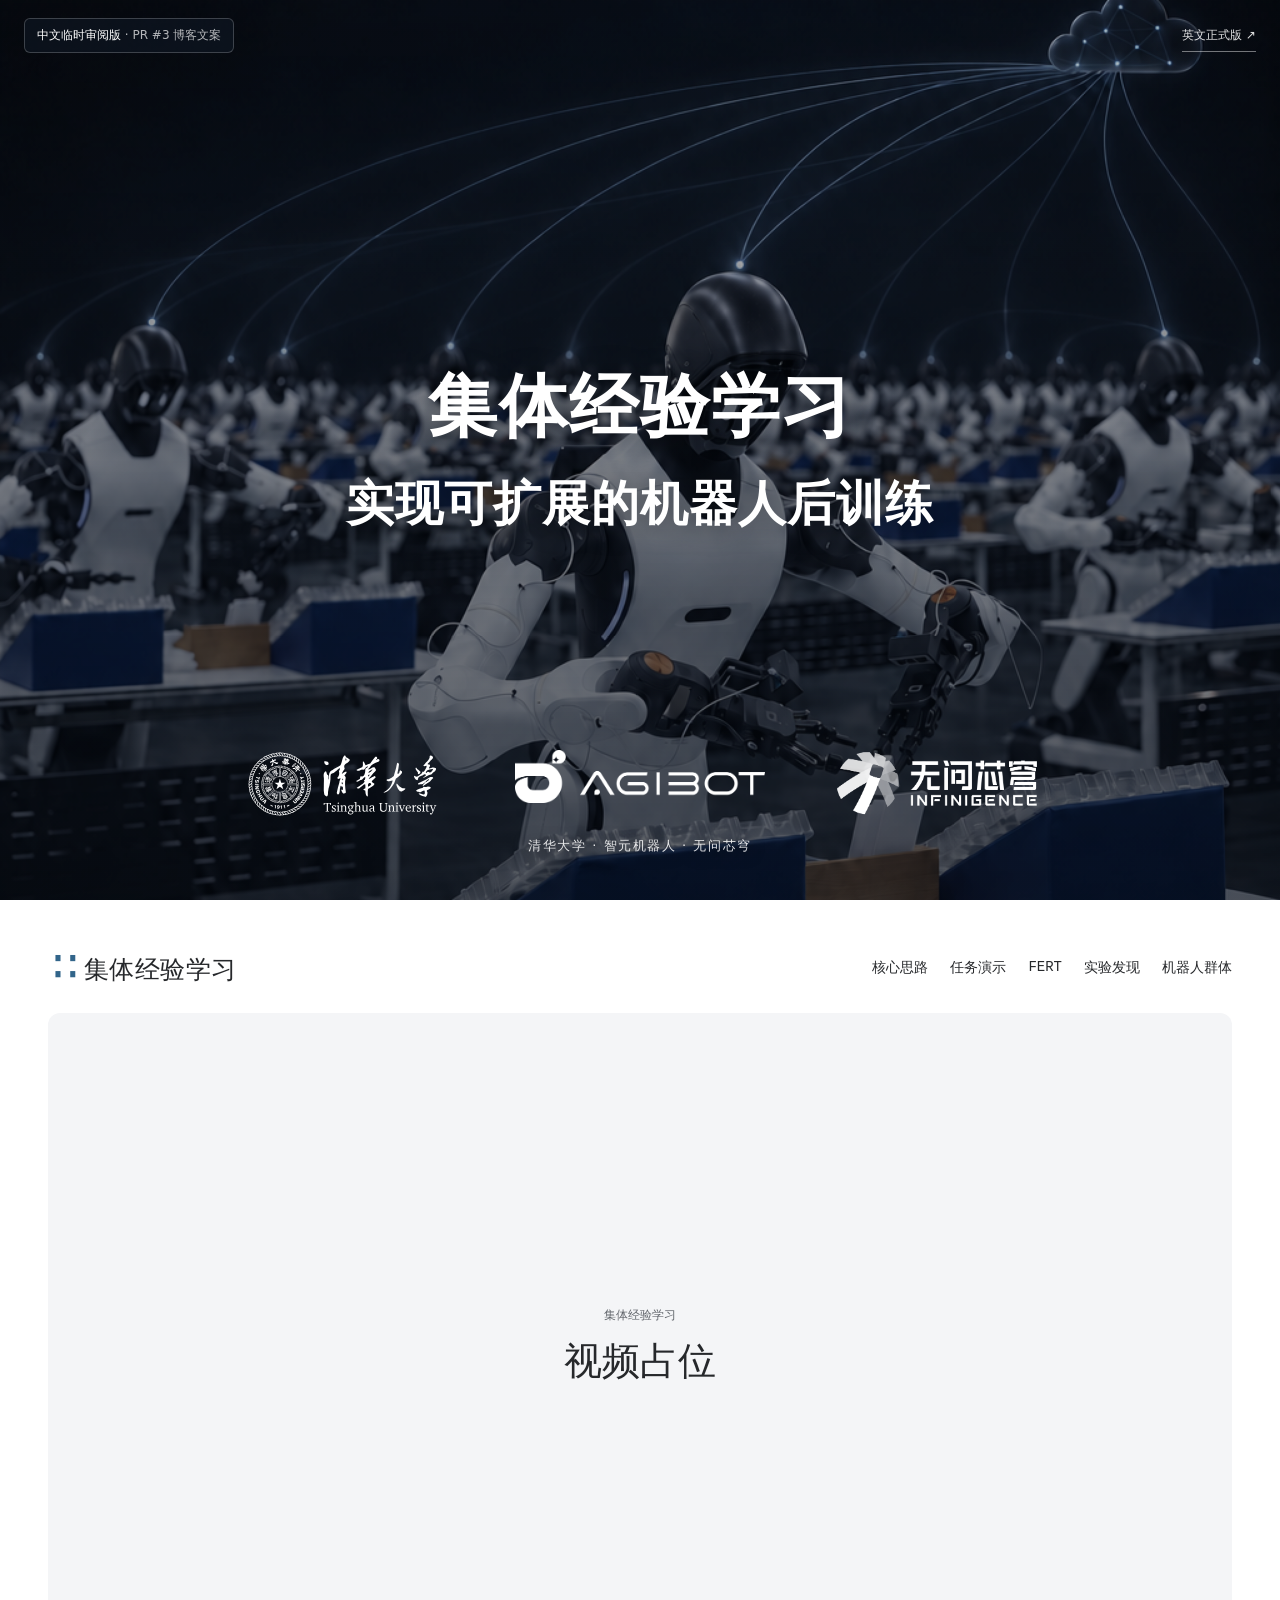
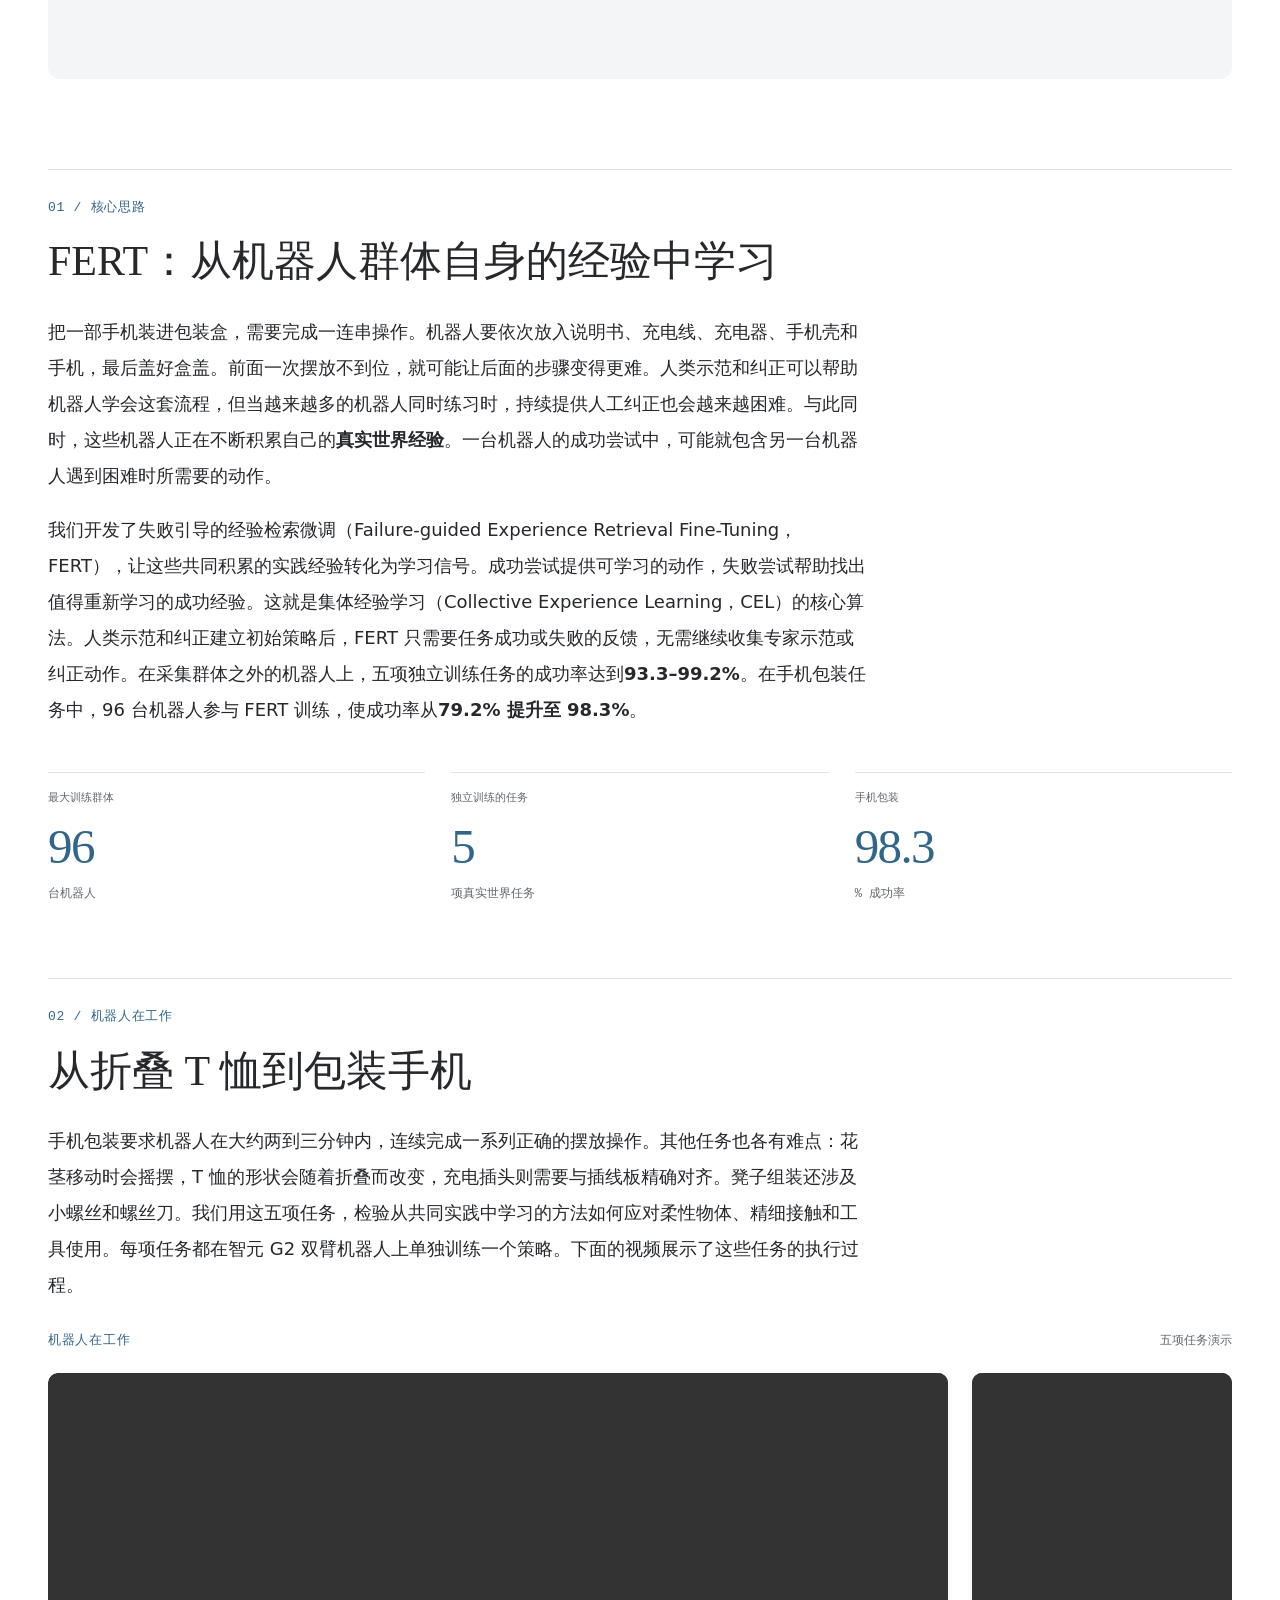
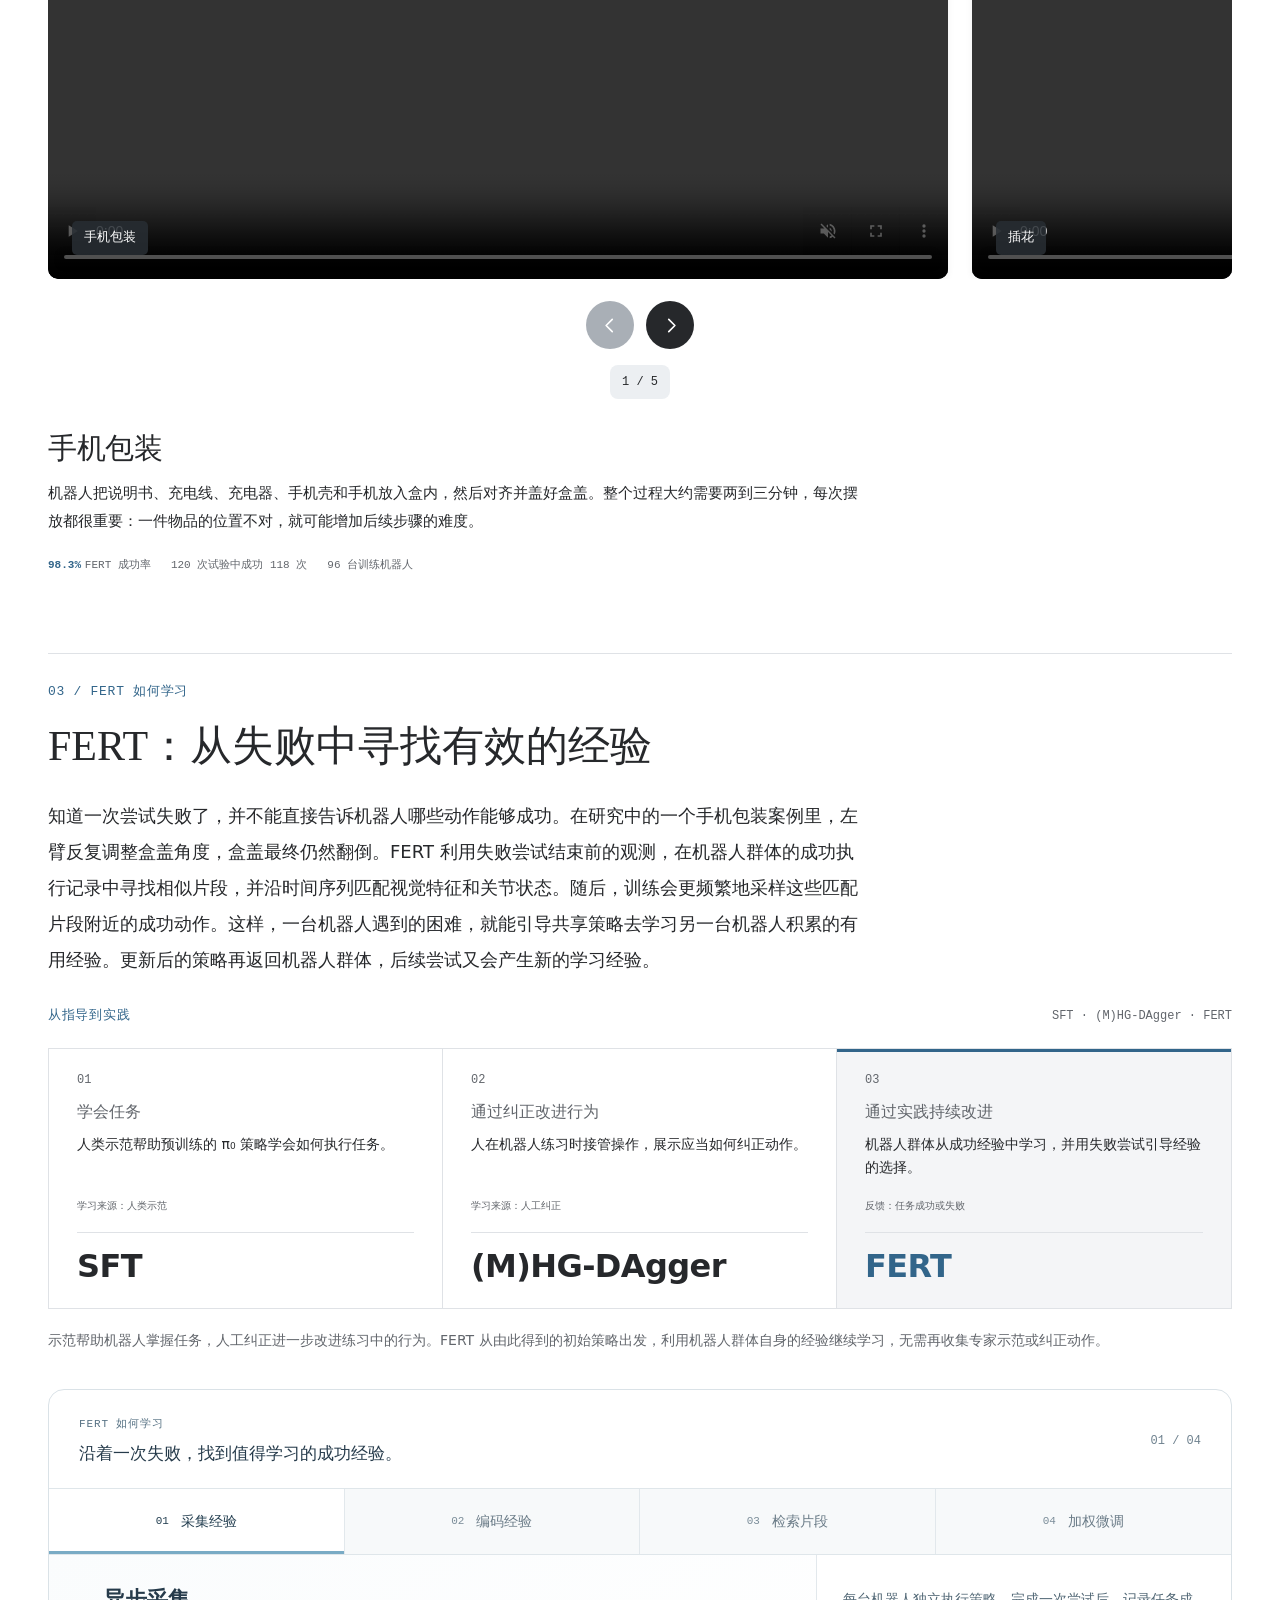
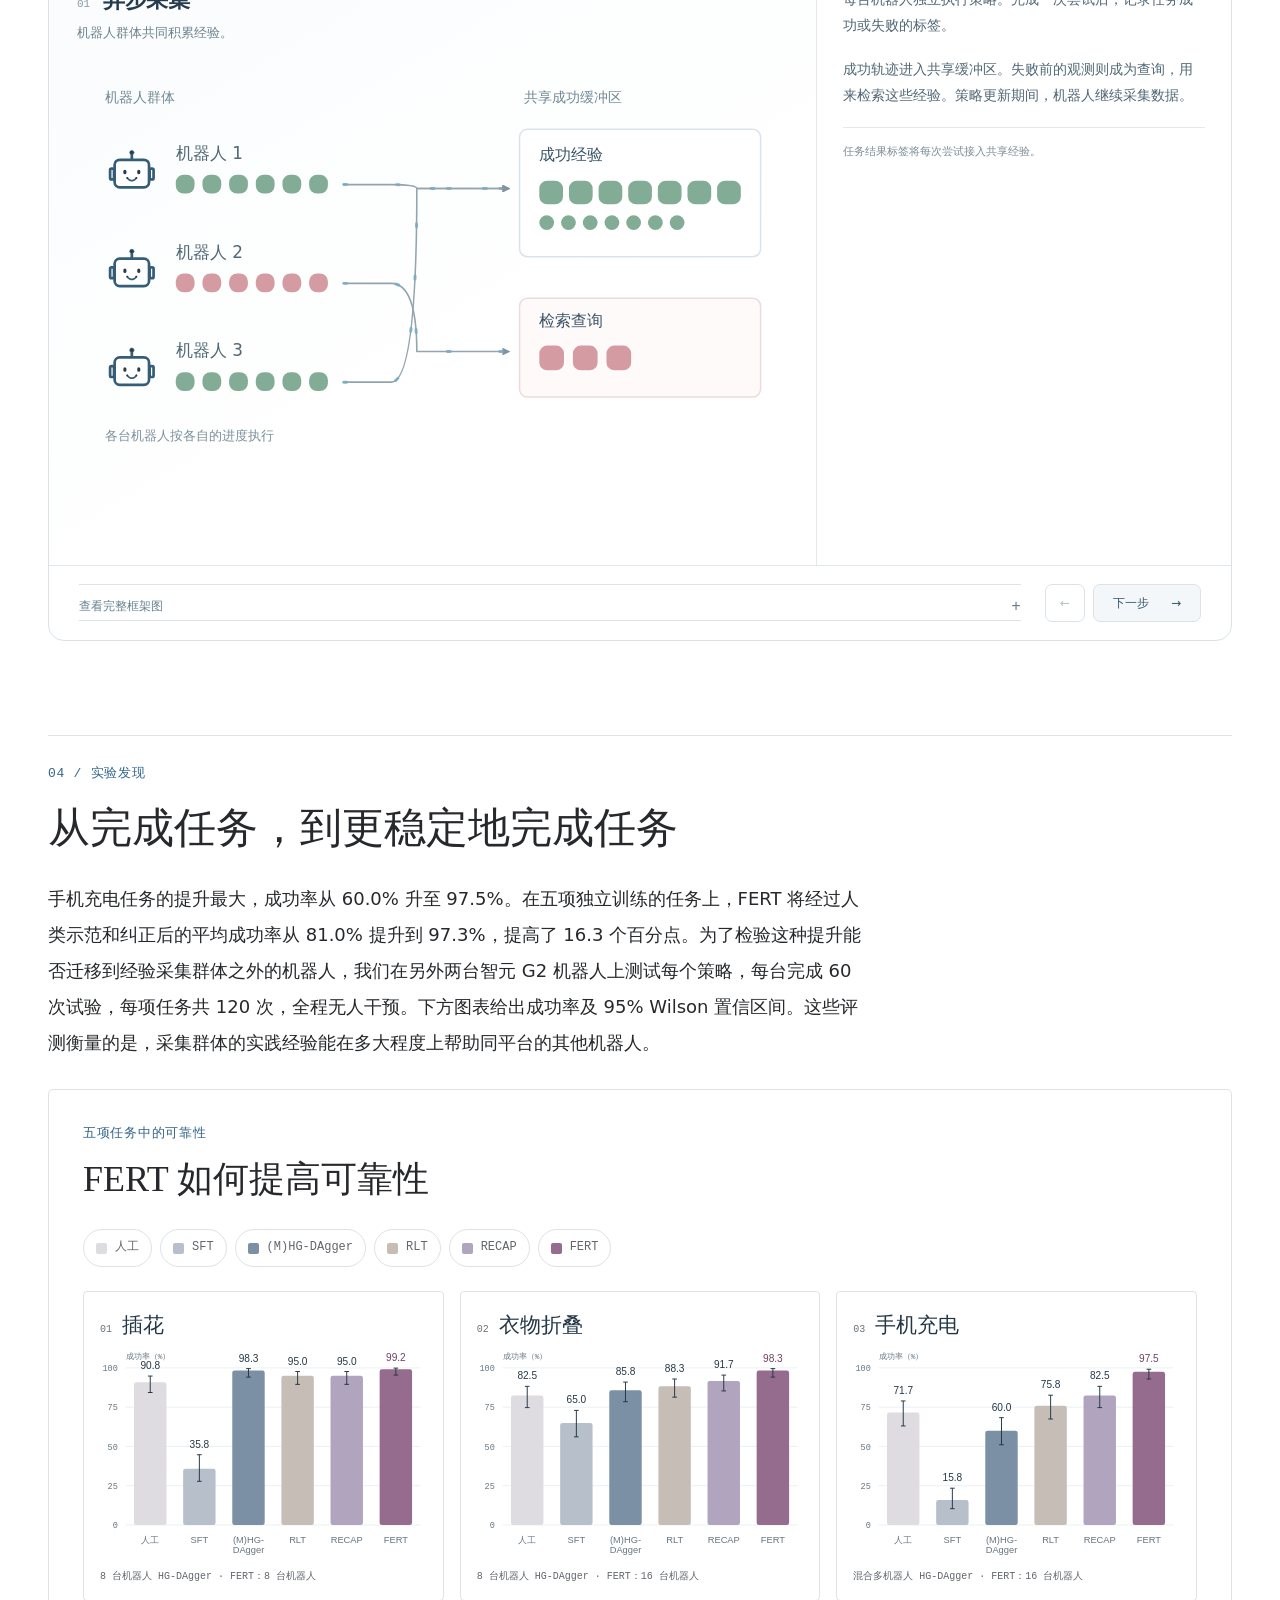
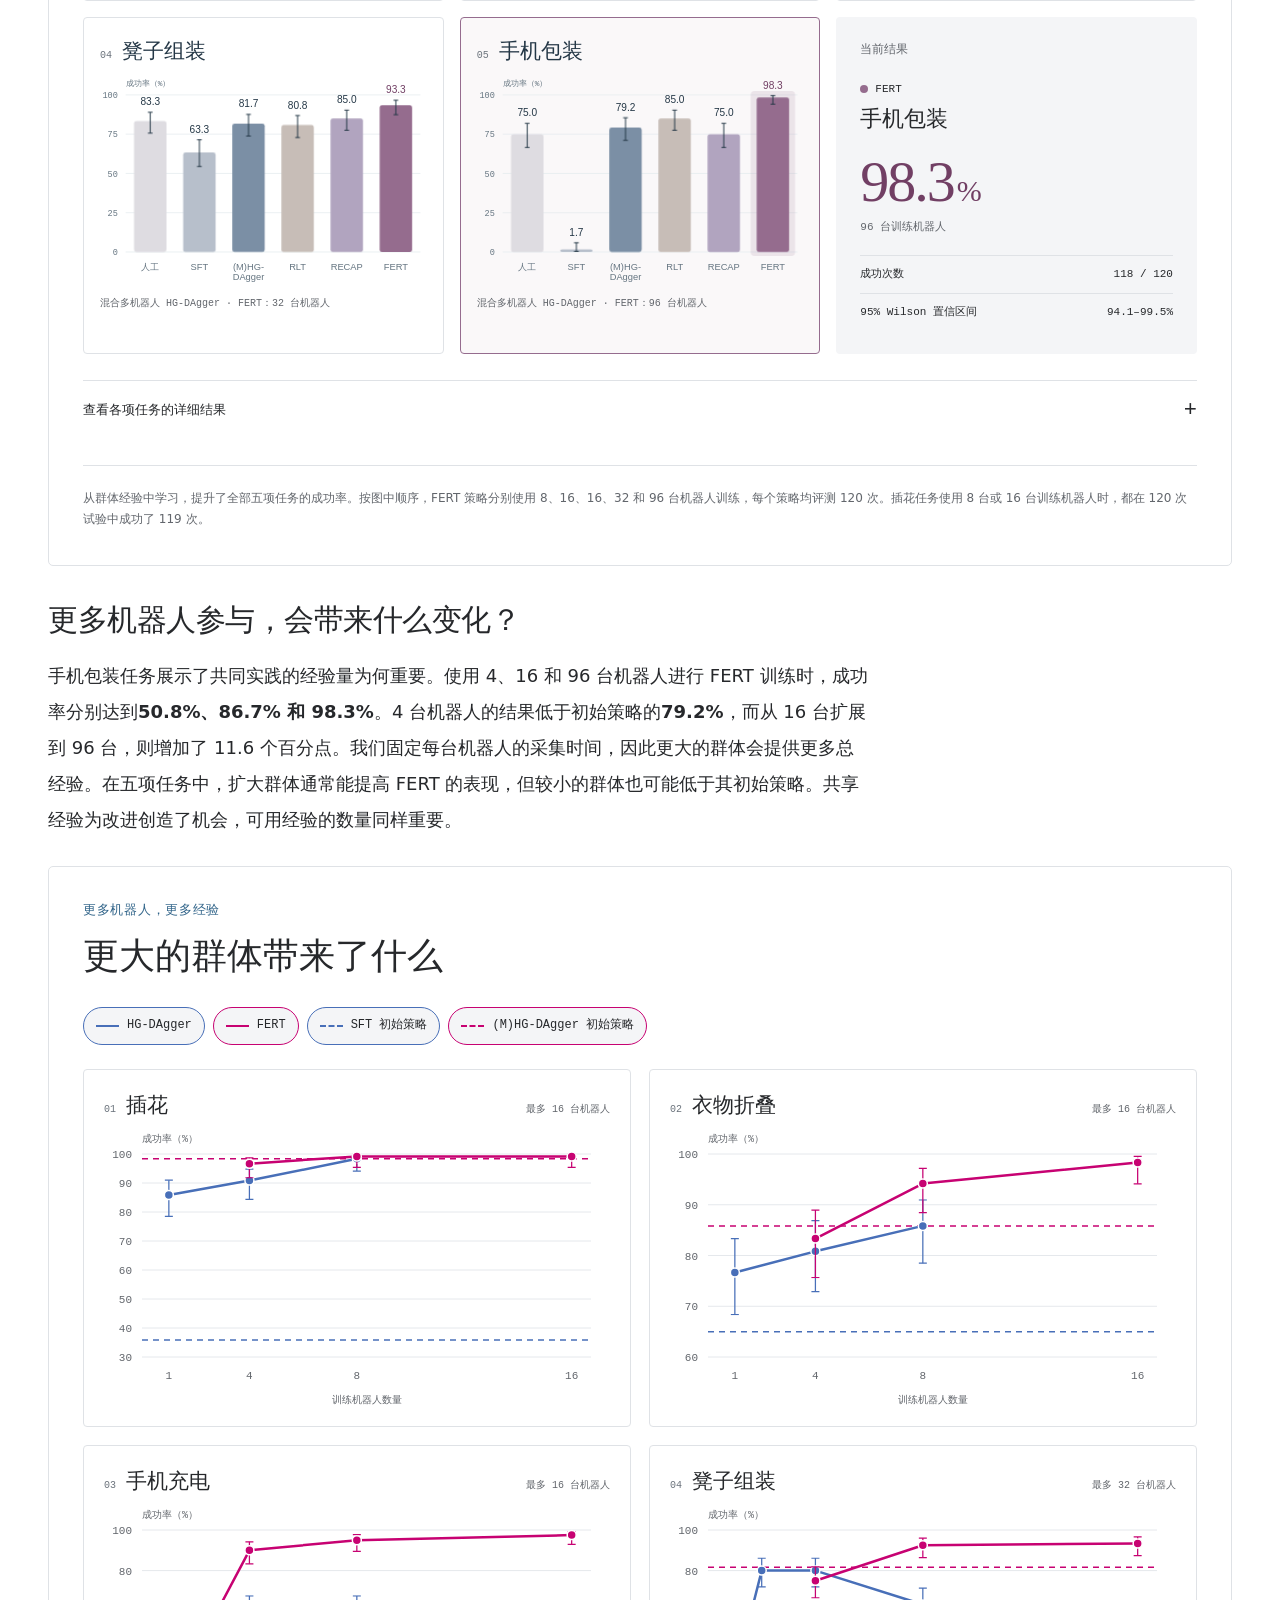
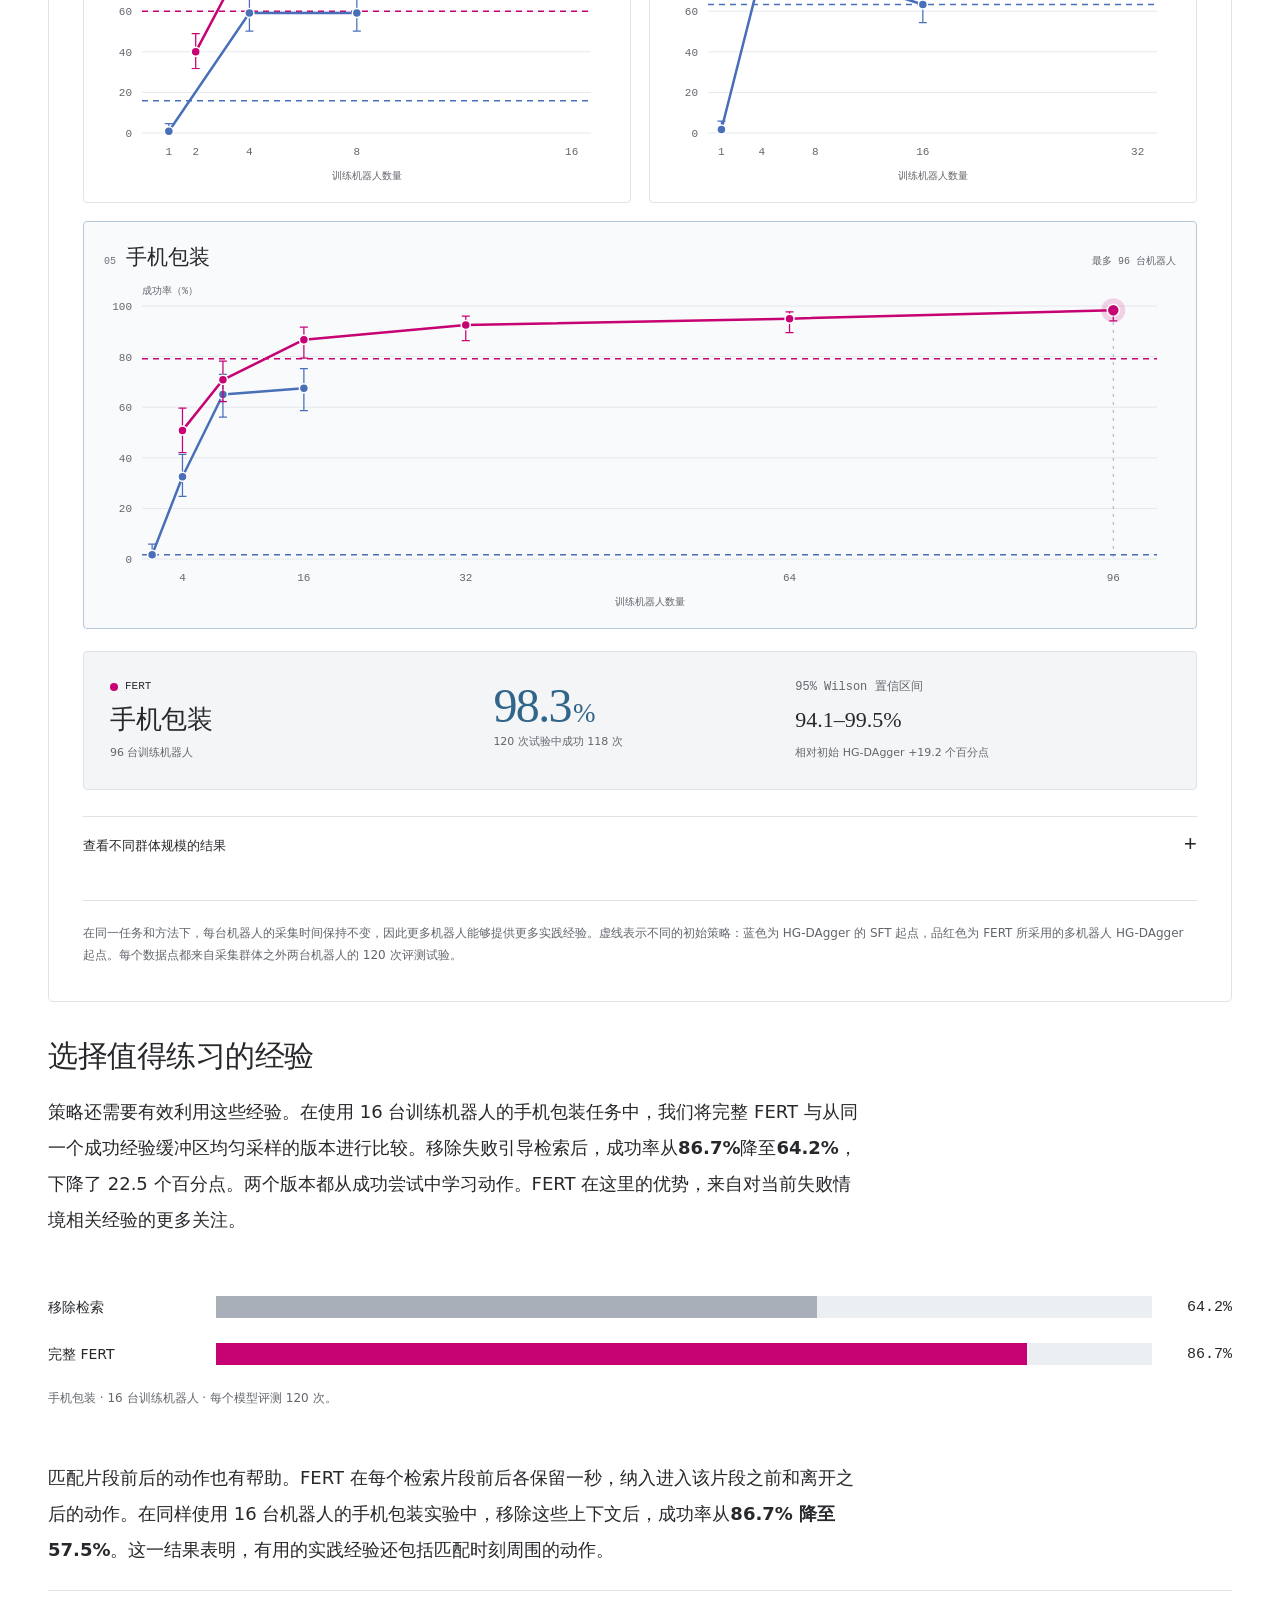
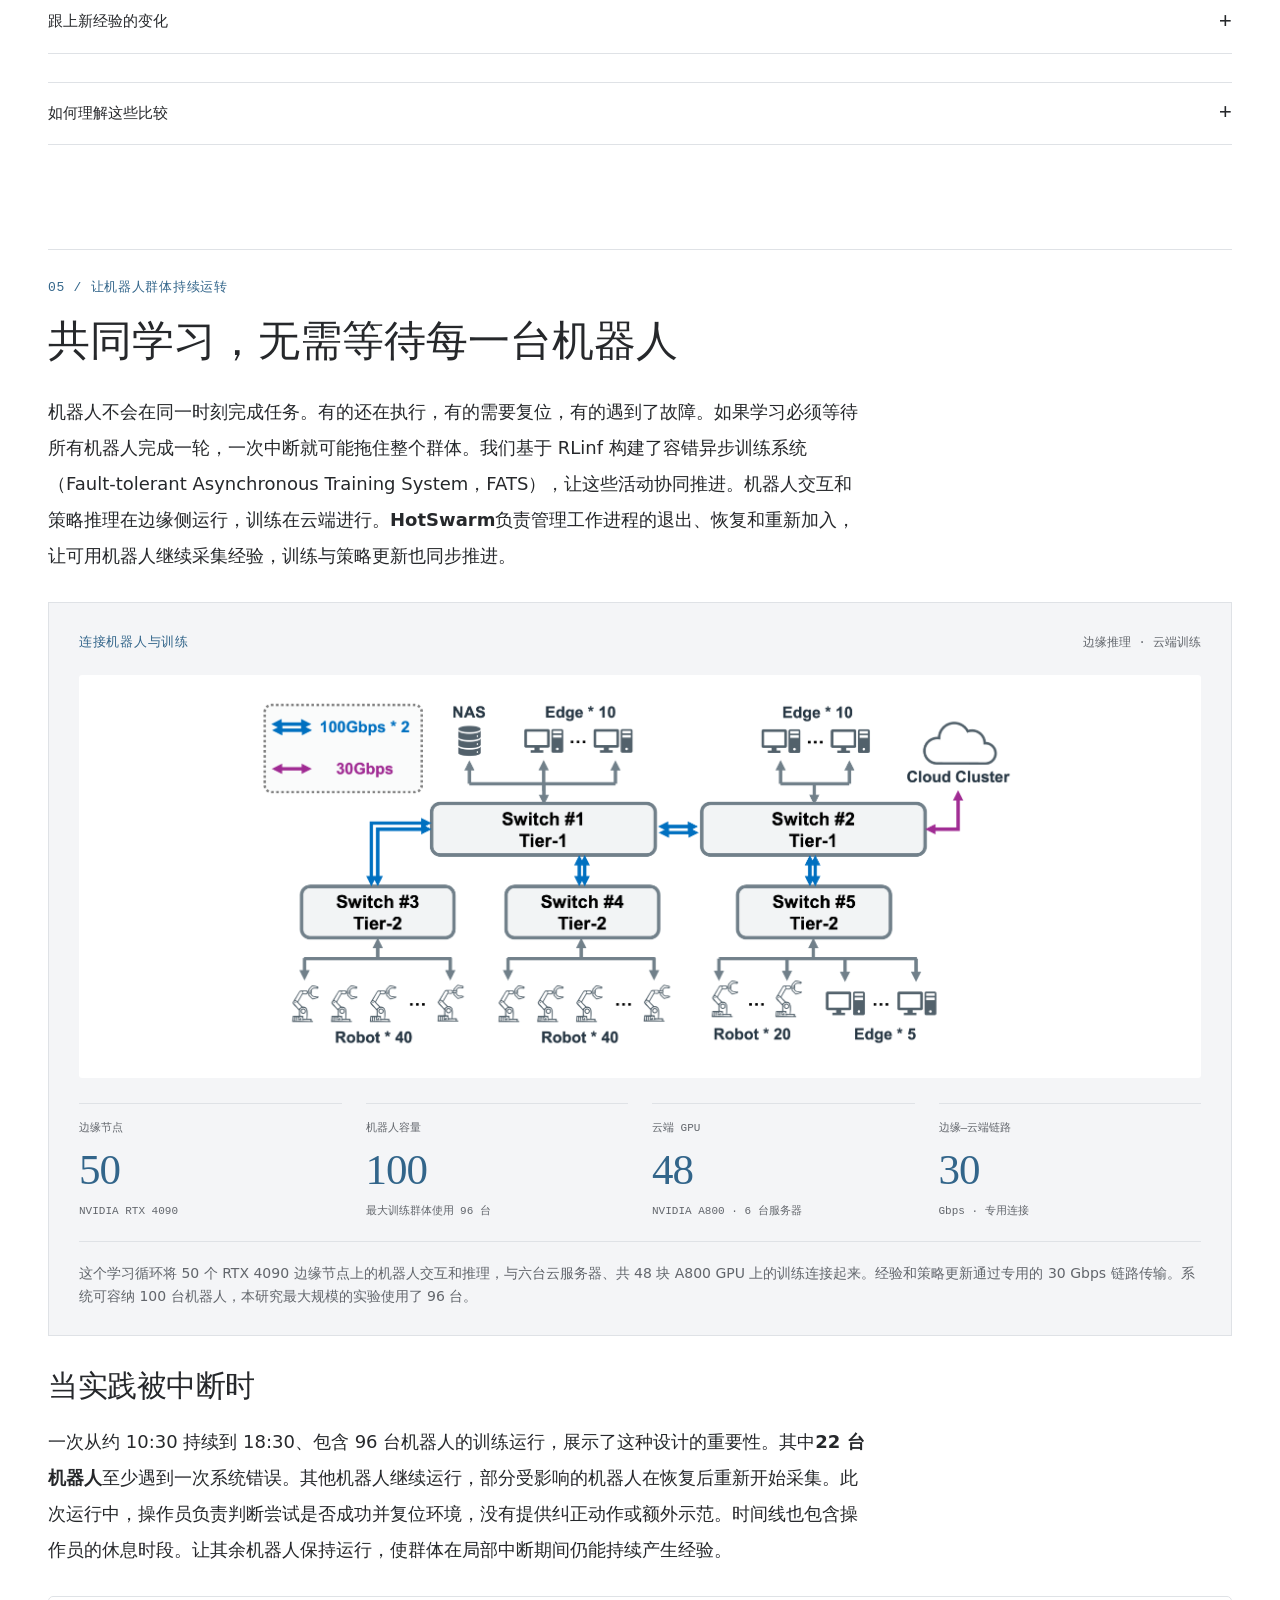
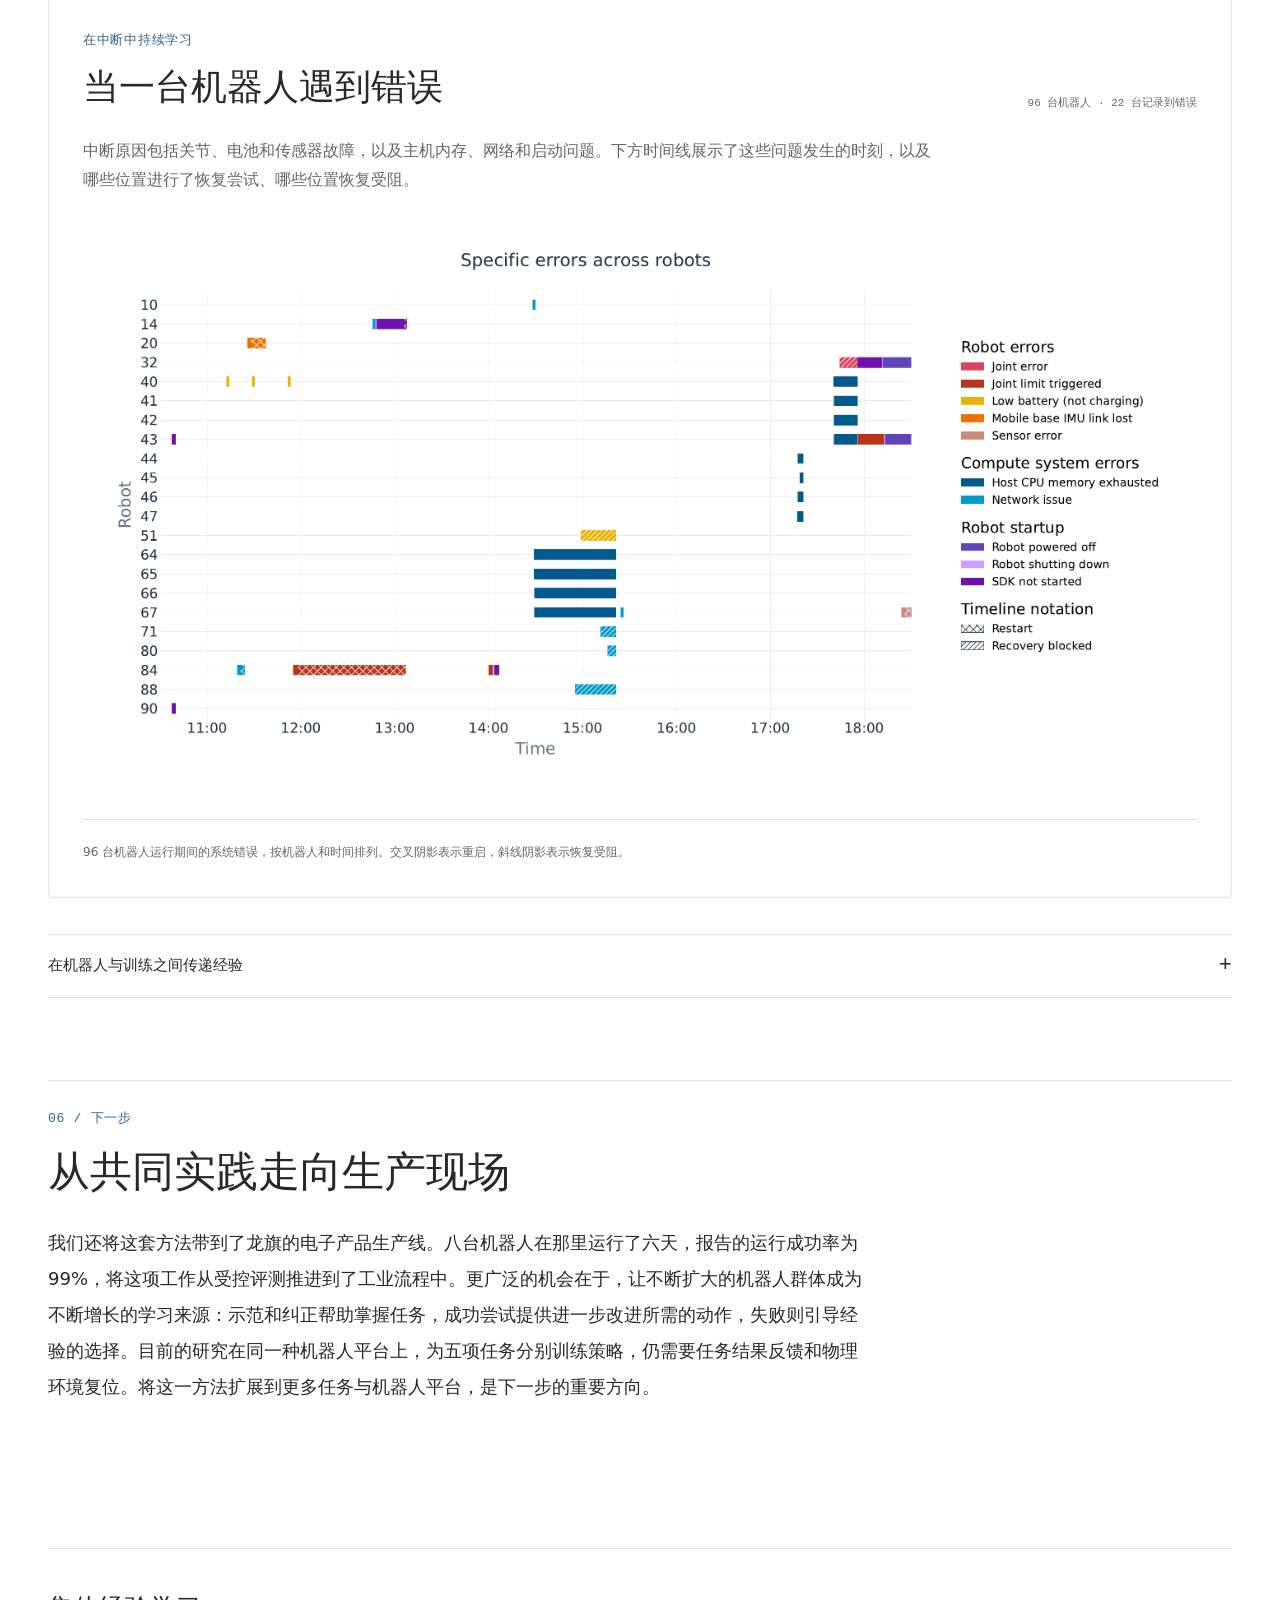
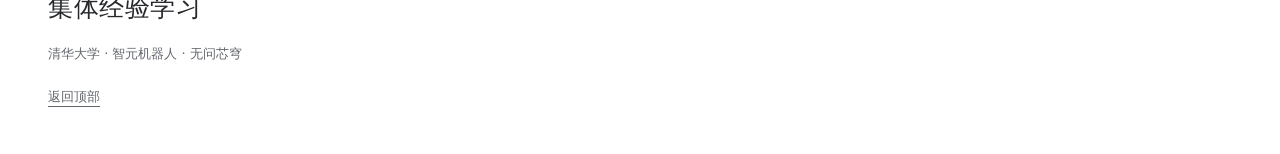
==== commit 51217e39: "Publish website from 261bfc0a4af579969f5ebbec1ad57adc1fc41289" ====
--- a/tmp/zh/index.html
+++ b/tmp/zh/index.html
@@ -3,6 +3,7 @@
 <head>
   <meta name="robots" content="noindex, nofollow">
   <meta charset="utf-8">
+  <script>document.documentElement.classList.add("has-ablation-motion");</script>
   <meta name="viewport" content="width=device-width, initial-scale=1">
   <meta name="theme-color" content="#ffffff">
   <meta name="description" content="集体经验学习中文临时审阅版：基于 PR #3 的研究博客文案，介绍 FERT 如何利用机器人群体的成功经验和失败情境持续改进策略。">
@@ -13,8 +14,8 @@
   <link rel="stylesheet" href="../../results.css?v=20261010-paper-palette">
   <link rel="preload" as="image" href="../../assets/cel-fleet-cover.png">
   <link rel="preload" as="font" href="../../assets/fonts/source-serif-4-bold.woff2" type="font/woff2" crossorigin>
-  <link rel="stylesheet" href="../../motion.css?v=20261010-cover-logo-balance">
-  <link rel="stylesheet" href="../../fert.css?v=20261011-framework-v5">
+  <link rel="stylesheet" href="../../motion.css?v=ablation-1-20261010-cover-logo-balance">
+  <link rel="stylesheet" href="../../fert.css?v=20261011-explainer-2">
   <link rel="stylesheet" href="review.css?v=20261011-zh">
 </head>
 <body>
@@ -118,332 +119,48 @@
 <section class="project-section" id="method">
 <div class="reading-width section-heading"><p class="section-index">03 / FERT 如何学习</p><h2>FERT：从失败中寻找有效的经验</h2>
 <p>知道一次尝试失败了，并不能直接告诉机器人哪些动作能够成功。在研究中的一个手机包装案例里，左臂反复调整盒盖角度，盒盖最终仍然翻倒。FERT 利用失败尝试结束前的观测，在机器人群体的成功执行记录中寻找相似片段，并沿时间序列匹配视觉特征和关节状态。随后，训练会更频繁地采样这些匹配片段附近的成功动作。这样，一台机器人遇到的困难，就能引导共享策略去学习另一台机器人积累的有用经验。更新后的策略再返回机器人群体，后续尝试又会产生新的学习经验。</p></div>    <figure class="stages-figure wide-width" aria-labelledby="stages-title">
-      <div class="figure-header"><span id="stages-title" class="eyebrow">从指导到实践</span><span class="small-mono">SFT · HG-DAgger · FERT</span></div>
+      <div class="figure-header"><span id="stages-title" class="eyebrow">从指导到实践</span><span class="small-mono">SFT · (M)HG-DAgger · FERT</span></div>
       <div class="stages">
         <div><span class="stage-number">01</span><p class="stage-label">学会任务</p><p>人类示范帮助预训练的 π₀ 策略学会如何执行任务。</p><span class="stage-signal">学习来源：人类示范</span><h3 class="stage-name">SFT</h3></div>
-        <div><span class="stage-number">02</span><p class="stage-label">通过纠正改进行为</p><p>人在机器人练习时接管操作，展示应当如何纠正动作。</p><span class="stage-signal">学习来源：人工纠正</span><h3 class="stage-name">HG-DAgger</h3></div>
+        <div><span class="stage-number">02</span><p class="stage-label">通过纠正改进行为</p><p>人在机器人练习时接管操作，展示应当如何纠正动作。</p><span class="stage-signal">学习来源：人工纠正</span><h3 class="stage-name">(M)HG-DAgger</h3></div>
         <div class="stage-highlight"><span class="stage-number">03</span><p class="stage-label">通过实践持续改进</p><p>机器人群体从成功经验中学习，并用失败尝试引导经验的选择。</p><span class="stage-signal">反馈：任务成功或失败</span><h3 class="stage-name">FERT</h3></div>
       </div>
       <figcaption>示范帮助机器人掌握任务，人工纠正进一步改进练习中的行为。FERT 从由此得到的初始策略出发，利用机器人群体自身的经验继续学习，无需再收集专家示范或纠正动作。</figcaption>
-    </figure>    <figure class="fert-framework wide-width" id="fert-framework" aria-labelledby="retrieval-title">
-  <div class="fert-framework-header">
-    <span class="eyebrow" id="retrieval-title">FERT 算法框架</span>
-    <div class="fert-view-controls" aria-label="图示视图">
-      <button type="button" id="fert-overview" aria-label="显示完整 FERT 流程">完整流程</button>
-      <button type="button" class="fert-zoom" id="fert-zoom-out" aria-label="缩小算法图">−</button>
-      <button type="button" class="fert-zoom" id="fert-zoom-in" aria-label="放大算法图">+</button>
-    </div>
-  </div>
-  <div class="fert-layout">
-    <div class="fert-visual">
-      <div class="fert-scene" id="fert-scene"><svg role="group" id="fert-diagram" viewbox="-12 -10 1024 940" xmlns="http://www.w3.org/2000/svg" aria-labelledby="fert-svg-title fert-svg-description">
-<title id="fert-svg-title">失败引导的经验检索微调</title><desc id="fert-svg-description">新版框架的四个步骤：机器人异步采集经验，利用冻结的视觉编码器和关节状态编码，基于 S-DTW 从成功轨迹中检索，以及更新优先级后进行加权采样和策略微调。</desc>
-<defs><marker id="fert-arrow" viewbox="0 0 10 10" refx="8.5" refy="5" markerwidth="5" markerheight="5" orient="auto-start-reverse"><path d="M0 0L10 5L0 10Z" fill="#718896"/></marker></defs>
-<g class="fert-module" data-step="1" role="button" tabindex="0" aria-label="1. 异步采集" aria-pressed="false" aria-controls="fert-panel-1">
-<rect x="0" y="0" width="400" height="245" rx="18" fill="#f0f7fb"/>
-<rect x="1.5" y="1.5" width="397" height="242" rx="17" fill="none" class="module-outline"/>
-<circle cx="30" cy="27" r="15" fill="#fff" stroke="#b3c6d1" stroke-width="1.3"/><text x="30" y="32" class="fert-label" text-anchor="middle" font-size="15">1</text><text x="57" y="34" class="fert-title">异步采集</text>
-<image href="../../assets/fert/robot.svg" x="26" y="65" width="63" height="51"/>
-<image href="../../assets/fert/globe.svg" x="29" y="177" width="58" height="58"/>
-<path d="M48 124 C22 130 23 155 48 161 M68 161 C91 157 92 134 68 126" class="fert-path"/>
-<text x="110" y="144" class="fert-label-small">机器人独立</text>
-<text x="110" y="161" class="fert-label-small">执行任务</text>
-<path d="M94 127 L138 96" class="fert-path"/><path d="M94 173 L138 198" class="fert-path"/>
-<path d="M145 98 C174 50 210 109 240 77" class="fert-path" style="stroke:#709d83;marker-end:none"/>
-<path d="M145 98 C174 50 210 109 240 77" class="fert-flow flow-green"/>
-<path d="M145 203 C173 172 205 212 240 188" class="fert-path" style="stroke:#cf8790;marker-end:none"/>
-<path d="M145 203 C173 172 205 212 240 188" class="fert-flow flow-red"/>
-<text x="242" y="74" class="fert-label" style="fill:#709d83;font-weight:700">✓</text>
-<text x="242" y="188" class="fert-label" style="fill:#b46470;font-size:26px">×</text>
-<rect x="280" y="76" width="18" height="18" rx="4" fill="#79abc5" class="fert-token-enter" style="--delay:0.00s"/><rect x="303" y="76" width="18" height="18" rx="4" fill="#79abc5" class="fert-token-enter" style="--delay:0.16s"/><rect x="326" y="76" width="18" height="18" rx="4" fill="#79abc5" class="fert-token-enter" style="--delay:0.32s"/><rect x="349" y="76" width="18" height="18" rx="4" fill="#79abc5" class="fert-token-enter" style="--delay:0.48s"/>
-<rect x="280" y="184" width="18" height="18" rx="4" fill="#79abc5" class="fert-token-enter" style="--delay:0.00s"/><rect x="303" y="184" width="18" height="18" rx="4" fill="#79abc5" class="fert-token-enter" style="--delay:0.16s"/><rect x="326" y="184" width="18" height="18" rx="4" fill="#79abc5" class="fert-token-enter" style="--delay:0.32s"/><rect x="349" y="184" width="18" height="18" rx="4" fill="#79abc5" class="fert-token-enter" style="--delay:0.48s"/>
-<text x="279" y="151" class="fert-label" style="fill:#507f99">轨迹</text>
-</g>
-<g class="fert-module" data-step="2" role="button" tabindex="0" aria-label="2. 经验编码" aria-pressed="false" aria-controls="fert-panel-2">
-<rect x="412" y="0" width="588" height="245" rx="18" fill="#f1f6f3"/>
-<rect x="413.5" y="1.5" width="585" height="242" rx="17" fill="none" class="module-outline"/>
-<circle cx="442" cy="27" r="15" fill="#fff" stroke="#b3c6d1" stroke-width="1.3"/><text x="442" y="32" class="fert-label" text-anchor="middle" font-size="15">2</text><text x="469" y="34" class="fert-title">经验编码</text>
-<g stroke="#526877" stroke-width="2.6" fill="none"><rect x="438" y="86" width="48" height="33" rx="6"/><path d="M446 86L451 78H471L477 86"/><circle cx="462" cy="102" r="10"/><circle cx="462" cy="102" r="6"/></g>
-<text x="462" y="142" class="fert-label-small" text-anchor="middle">相机画面</text>
-<image href="../../assets/fert/joint.svg" x="440" y="176" width="43" height="43"/>
-<text x="462" y="234" class="fert-label-small" text-anchor="middle">关节状态</text>
-<rect x="509" y="81" width="130" height="52" rx="8" fill="#fff" stroke="#aebfc9"/>
-<text x="574" y="102" class="fert-label-small" text-anchor="middle" font-weight="600">冻结的视觉</text>
-<text x="574" y="120" class="fert-label-small" text-anchor="middle" font-weight="600">编码器</text>
-<g stroke="#526877" stroke-width="1.5" fill="none"><rect x="568" y="134" width="12" height="9" rx="1"/><path d="M570 134V130a4 4 0 018 0v4"/></g>
-<rect x="665" y="86" width="103" height="43" rx="8" fill="#fff" stroke="#aebfc9"/><rect x="665" y="180" width="103" height="43" rx="8" fill="#fff" stroke="#aebfc9"/>
-<text x="716" y="112" class="fert-label-small" text-anchor="middle">归一化</text>
-<text x="716" y="205" class="fert-label-small" text-anchor="middle">归一化</text>
-<path d="M488 104H509" class="fert-path"/><path d="M640 104H665" class="fert-path"/><path d="M488 202H665" class="fert-path"/>
-<path d="M489 104H508" class="fert-flow"/><path d="M640 104H664" class="fert-flow"/><path d="M489 202H664" class="fert-flow"/>
-<path d="M768 107H784V155H804" class="fert-path"/><path d="M768 201H784V155" class="fert-path"/>
-<text x="781" y="176" class="fert-label-small" text-anchor="end">拼接</text>
-<rect x="804" y="127" width="176" height="56" rx="9" fill="#fff" stroke="#aebfc9"/>
-<text x="892" y="150" class="fert-label" text-anchor="middle" font-weight="600">检索</text>
-<text x="892" y="170" class="fert-label" text-anchor="middle" font-weight="600">表征</text>
-<rect x="843" y="65" width="14" height="14" rx="4" fill="#79abc5" class="fert-encoding-token" style="--delay:0.00s"/><rect x="861" y="65" width="14" height="14" rx="4" fill="#79abc5" class="fert-encoding-token" style="--delay:0.16s"/><rect x="879" y="65" width="14" height="14" rx="4" fill="#79abc5" class="fert-encoding-token" style="--delay:0.32s"/><rect x="897" y="65" width="14" height="14" rx="4" fill="#79abc5" class="fert-encoding-token" style="--delay:0.48s"/><rect x="915" y="65" width="14" height="14" rx="4" fill="#79abc5" class="fert-encoding-token" style="--delay:0.64s"/>
-<rect x="843" y="86" width="14" height="14" rx="4" fill="#709d83" class="fert-encoding-token" style="--delay:0.00s"/><rect x="861" y="86" width="14" height="14" rx="4" fill="#709d83" class="fert-encoding-token" style="--delay:0.16s"/><rect x="879" y="86" width="14" height="14" rx="4" fill="#709d83" class="fert-encoding-token" style="--delay:0.32s"/><rect x="897" y="86" width="14" height="14" rx="4" fill="#709d83" class="fert-encoding-token" style="--delay:0.48s"/><rect x="915" y="86" width="14" height="14" rx="4" fill="#709d83" class="fert-encoding-token" style="--delay:0.64s"/>
-<text x="887" y="50" class="fert-label-small" text-anchor="middle" style="fill:#547e64">成功轨迹表征</text>
-<rect x="843" y="208" width="14" height="14" rx="4" fill="#cf8790" class="fert-encoding-token" style="--delay:0.00s"/><rect x="861" y="208" width="14" height="14" rx="4" fill="#cf8790" class="fert-encoding-token" style="--delay:0.16s"/><rect x="879" y="208" width="14" height="14" rx="4" fill="#cf8790" class="fert-encoding-token" style="--delay:0.32s"/><rect x="897" y="208" width="14" height="14" rx="4" fill="#cf8790" class="fert-encoding-token" style="--delay:0.48s"/><rect x="915" y="208" width="14" height="14" rx="4" fill="#cf8790" class="fert-encoding-token" style="--delay:0.64s"/>
-<text x="834" y="235" class="fert-label-small" style="fill:#b46470">失败查询表征</text>
-<path d="M891 126C877 111 879 109 887 103" class="fert-path" style="stroke:#709d83"/>
-<path d="M891 184C877 195 879 198 887 204" class="fert-path" style="stroke:#cf8790"/>
-</g>
-<g class="fert-module" data-step="3" role="button" tabindex="0" aria-label="3. 失败引导检索" aria-pressed="false" aria-controls="fert-panel-3">
-<rect x="0" y="260" width="1000" height="240" rx="18" fill="#f8f2f7"/>
-<rect x="1.5" y="261.5" width="997" height="237" rx="17" fill="none" class="module-outline"/>
-<circle cx="30" cy="287" r="15" fill="#fff" stroke="#b3c6d1" stroke-width="1.3"/><text x="30" y="292" class="fert-label" text-anchor="middle" font-size="15">3</text><text x="57" y="294" class="fert-title">失败引导检索</text>
-<text x="28" y="320" class="fert-subhead">检索区间</text><text x="319" y="320" class="fert-subhead">检索代价</text><text x="630" y="320" class="fert-subhead">时间对齐（S-DTW）</text>
-<text x="27" y="368" class="fert-label-small">#1</text><rect x="52" y="352" width="21" height="21" rx="4" fill="#c2d8ca" class="fert-candidate-token" style="--delay:0.00s" id="fert-retrieved-0-0"/><rect x="77" y="352" width="21" height="21" rx="4" fill="#c2d8ca" class="fert-candidate-token" style="--delay:0.16s" id="fert-retrieved-0-1"/><rect x="102" y="352" width="21" height="21" rx="4" fill="#c2d8ca" class="fert-candidate-token" style="--delay:0.32s" id="fert-retrieved-0-2"/><rect x="127" y="352" width="21" height="21" rx="4" fill="#c2d8ca" class="fert-candidate-token" style="--delay:0.48s" id="fert-retrieved-0-3"/><rect x="152" y="352" width="21" height="21" rx="4" fill="#c2d8ca" class="fert-candidate-token" style="--delay:0.64s" id="fert-retrieved-0-4"/><rect x="177" y="352" width="21" height="21" rx="4" fill="#c2d8ca" class="fert-candidate-token" style="--delay:0.80s" id="fert-retrieved-0-5"/><rect x="202" y="352" width="21" height="21" rx="4" fill="#c2d8ca" class="fert-candidate-token" style="--delay:0.96s" id="fert-retrieved-0-6"/><rect x="227" y="352" width="21" height="21" rx="4" fill="#c2d8ca" class="fert-candidate-token" style="--delay:1.12s" id="fert-retrieved-0-7"/>
-<text x="27" y="425" class="fert-label-small">#4</text><rect x="52" y="409" width="21" height="21" rx="4" fill="#c2d8ca" class="fert-candidate-token" style="--delay:0.00s" id="fert-retrieved-3-0"/><rect x="77" y="409" width="21" height="21" rx="4" fill="#c2d8ca" class="fert-candidate-token" style="--delay:0.16s" id="fert-retrieved-3-1"/><rect x="102" y="409" width="21" height="21" rx="4" fill="#c2d8ca" class="fert-candidate-token" style="--delay:0.32s" id="fert-retrieved-3-2"/><rect x="127" y="409" width="21" height="21" rx="4" fill="#c2d8ca" class="fert-candidate-token" style="--delay:0.48s" id="fert-retrieved-3-3"/><rect x="152" y="409" width="21" height="21" rx="4" fill="#c2d8ca" class="fert-candidate-token" style="--delay:0.64s" id="fert-retrieved-3-4"/><rect x="177" y="409" width="21" height="21" rx="4" fill="#c2d8ca" class="fert-candidate-token" style="--delay:0.80s" id="fert-retrieved-3-5"/><rect x="202" y="409" width="21" height="21" rx="4" fill="#c2d8ca" class="fert-candidate-token" style="--delay:0.96s" id="fert-retrieved-3-6"/><rect x="227" y="409" width="21" height="21" rx="4" fill="#c2d8ca" class="fert-candidate-token" style="--delay:1.12s" id="fert-retrieved-3-7"/>
-<rect x="313" y="337" width="269" height="133" rx="10" fill="#fff" stroke="#d4dbe4"/>
-<text x="327" y="362" class="fert-label-small">#1</text>
-<rect x="360" y="351" width="173" height="13" rx="6" fill="#ecf0f3"/>
-<rect x="360" y="351" width="60" height="13" rx="6" fill="#c2d8ca" class="fert-cost-bar" id="fert-cost-0"/>
-<text x="544" y="362" class="fert-cost-value" id="fert-cost-value-0" text-anchor="end"></text>
-<text x="327" y="387" class="fert-label-small">#2</text>
-<rect x="360" y="376" width="173" height="13" rx="6" fill="#ecf0f3"/>
-<rect x="360" y="376" width="60" height="13" rx="6" fill="#c2d8ca" class="fert-cost-bar" id="fert-cost-1"/>
-<text x="544" y="387" class="fert-cost-value" id="fert-cost-value-1" text-anchor="end"></text>
-<text x="327" y="412" class="fert-label-small">#3</text>
-<rect x="360" y="401" width="173" height="13" rx="6" fill="#ecf0f3"/>
-<rect x="360" y="401" width="60" height="13" rx="6" fill="#c2d8ca" class="fert-cost-bar" id="fert-cost-2"/>
-<text x="544" y="412" class="fert-cost-value" id="fert-cost-value-2" text-anchor="end"></text>
-<text x="327" y="437" class="fert-label-small">#4</text>
-<rect x="360" y="426" width="173" height="13" rx="6" fill="#ecf0f3"/>
-<rect x="360" y="426" width="60" height="13" rx="6" fill="#c2d8ca" class="fert-cost-bar" id="fert-cost-3"/>
-<text x="544" y="437" class="fert-cost-value" id="fert-cost-value-3" text-anchor="end"></text>
-<text x="447" y="487" class="fert-label-small" text-anchor="middle">代价越低，对齐越接近</text>
-<text x="653" y="350" class="fert-label-small" style="fill:#b46470">失败查询</text>
-<rect x="797" y="335" width="21" height="21" rx="4" fill="#cf8790" class="fert-query-token" style="--delay:0.00s" id="fert-query-0"/><rect x="823" y="335" width="21" height="21" rx="4" fill="#cf8790" class="fert-query-token" style="--delay:0.16s" id="fert-query-1"/><rect x="849" y="335" width="21" height="21" rx="4" fill="#cf8790" class="fert-query-token" style="--delay:0.32s" id="fert-query-2"/>
-<g id="fert-alignments"></g>
-<text x="623" y="400" class="fert-label-small">#1</text>
-<rect x="640" y="388" width="17" height="17" rx="4" fill="#c2d8ca" class="fert-candidate-token" style="--delay:0.00s" id="fert-candidate-0-0"/><rect x="661" y="388" width="17" height="17" rx="4" fill="#c2d8ca" class="fert-candidate-token" style="--delay:0.16s" id="fert-candidate-0-1"/><rect x="682" y="388" width="17" height="17" rx="4" fill="#c2d8ca" class="fert-candidate-token" style="--delay:0.32s" id="fert-candidate-0-2"/><rect x="703" y="388" width="17" height="17" rx="4" fill="#c2d8ca" class="fert-candidate-token" style="--delay:0.48s" id="fert-candidate-0-3"/><rect x="724" y="388" width="17" height="17" rx="4" fill="#c2d8ca" class="fert-candidate-token" style="--delay:0.64s" id="fert-candidate-0-4"/><rect x="745" y="388" width="17" height="17" rx="4" fill="#c2d8ca" class="fert-candidate-token" style="--delay:0.80s" id="fert-candidate-0-5"/><rect x="766" y="388" width="17" height="17" rx="4" fill="#c2d8ca" class="fert-candidate-token" style="--delay:0.96s" id="fert-candidate-0-6"/><rect x="787" y="388" width="17" height="17" rx="4" fill="#c2d8ca" class="fert-candidate-token" style="--delay:1.12s" id="fert-candidate-0-7"/>
-<rect x="640" y="388" width="17" height="17" rx="4" fill="none" id="fert-interval-0" stroke="#8ba995" stroke-dasharray="4 3"/>
-<text x="807" y="400" class="fert-label-small">#2</text>
-<rect x="824" y="388" width="17" height="17" rx="4" fill="#c2d8ca" class="fert-candidate-token" style="--delay:0.00s" id="fert-candidate-1-0"/><rect x="845" y="388" width="17" height="17" rx="4" fill="#c2d8ca" class="fert-candidate-token" style="--delay:0.16s" id="fert-candidate-1-1"/><rect x="866" y="388" width="17" height="17" rx="4" fill="#c2d8ca" class="fert-candidate-token" style="--delay:0.32s" id="fert-candidate-1-2"/><rect x="887" y="388" width="17" height="17" rx="4" fill="#c2d8ca" class="fert-candidate-token" style="--delay:0.48s" id="fert-candidate-1-3"/><rect x="908" y="388" width="17" height="17" rx="4" fill="#c2d8ca" class="fert-candidate-token" style="--delay:0.64s" id="fert-candidate-1-4"/><rect x="929" y="388" width="17" height="17" rx="4" fill="#c2d8ca" class="fert-candidate-token" style="--delay:0.80s" id="fert-candidate-1-5"/><rect x="950" y="388" width="17" height="17" rx="4" fill="#c2d8ca" class="fert-candidate-token" style="--delay:0.96s" id="fert-candidate-1-6"/><rect x="971" y="388" width="17" height="17" rx="4" fill="#c2d8ca" class="fert-candidate-token" style="--delay:1.12s" id="fert-candidate-1-7"/>
-<rect x="824" y="388" width="17" height="17" rx="4" fill="none" id="fert-interval-1" stroke="#8ba995" stroke-dasharray="4 3"/>
-<text x="623" y="459" class="fert-label-small">#3</text>
-<rect x="640" y="447" width="17" height="17" rx="4" fill="#c2d8ca" class="fert-candidate-token" style="--delay:0.00s" id="fert-candidate-2-0"/><rect x="661" y="447" width="17" height="17" rx="4" fill="#c2d8ca" class="fert-candidate-token" style="--delay:0.16s" id="fert-candidate-2-1"/><rect x="682" y="447" width="17" height="17" rx="4" fill="#c2d8ca" class="fert-candidate-token" style="--delay:0.32s" id="fert-candidate-2-2"/><rect x="703" y="447" width="17" height="17" rx="4" fill="#c2d8ca" class="fert-candidate-token" style="--delay:0.48s" id="fert-candidate-2-3"/><rect x="724" y="447" width="17" height="17" rx="4" fill="#c2d8ca" class="fert-candidate-token" style="--delay:0.64s" id="fert-candidate-2-4"/><rect x="745" y="447" width="17" height="17" rx="4" fill="#c2d8ca" class="fert-candidate-token" style="--delay:0.80s" id="fert-candidate-2-5"/><rect x="766" y="447" width="17" height="17" rx="4" fill="#c2d8ca" class="fert-candidate-token" style="--delay:0.96s" id="fert-candidate-2-6"/><rect x="787" y="447" width="17" height="17" rx="4" fill="#c2d8ca" class="fert-candidate-token" style="--delay:1.12s" id="fert-candidate-2-7"/>
-<rect x="640" y="447" width="17" height="17" rx="4" fill="none" id="fert-interval-2" stroke="#8ba995" stroke-dasharray="4 3"/>
-<text x="807" y="459" class="fert-label-small">#4</text>
-<rect x="824" y="447" width="17" height="17" rx="4" fill="#c2d8ca" class="fert-candidate-token" style="--delay:0.00s" id="fert-candidate-3-0"/><rect x="845" y="447" width="17" height="17" rx="4" fill="#c2d8ca" class="fert-candidate-token" style="--delay:0.16s" id="fert-candidate-3-1"/><rect x="866" y="447" width="17" height="17" rx="4" fill="#c2d8ca" class="fert-candidate-token" style="--delay:0.32s" id="fert-candidate-3-2"/><rect x="887" y="447" width="17" height="17" rx="4" fill="#c2d8ca" class="fert-candidate-token" style="--delay:0.48s" id="fert-candidate-3-3"/><rect x="908" y="447" width="17" height="17" rx="4" fill="#c2d8ca" class="fert-candidate-token" style="--delay:0.64s" id="fert-candidate-3-4"/><rect x="929" y="447" width="17" height="17" rx="4" fill="#c2d8ca" class="fert-candidate-token" style="--delay:0.80s" id="fert-candidate-3-5"/><rect x="950" y="447" width="17" height="17" rx="4" fill="#c2d8ca" class="fert-candidate-token" style="--delay:0.96s" id="fert-candidate-3-6"/><rect x="971" y="447" width="17" height="17" rx="4" fill="#c2d8ca" class="fert-candidate-token" style="--delay:1.12s" id="fert-candidate-3-7"/>
-<rect x="824" y="447" width="17" height="17" rx="4" fill="none" id="fert-interval-3" stroke="#8ba995" stroke-dasharray="4 3"/>
-<path d="M298 397H272" class="fert-path"/><path d="M613 397H591" class="fert-path"/>
-<path d="M608 397H593" class="fert-flow flow-green"/><path d="M293 397H274" class="fert-flow flow-green"/>
-</g>
-<g class="fert-module" data-step="4" role="button" tabindex="0" aria-label="4. 优先采样微调" aria-pressed="false" aria-controls="fert-panel-4">
-<rect x="0" y="515" width="1000" height="395" rx="18" fill="#f0f7fb"/>
-<rect x="1.5" y="516.5" width="997" height="392" rx="17" fill="none" class="module-outline"/>
-<circle cx="30" cy="542" r="15" fill="#fff" stroke="#b3c6d1" stroke-width="1.3"/><text x="30" y="547" class="fert-label" text-anchor="middle" font-size="15">4</text><text x="57" y="549" class="fert-title">优先采样微调</text>
-<rect x="18" y="568" width="337" height="146" rx="12" fill="#fff" stroke="#cdd6df"/><rect x="368" y="568" width="337" height="146" rx="12" fill="#fff" stroke="#cdd6df"/>
-<text x="186" y="592" class="fert-label" text-anchor="middle" font-weight="600">当前优先级</text>
-<text x="536" y="592" class="fert-label" text-anchor="middle" font-weight="600">更新后优先级</text>
-<text x="34" y="614" class="fert-label-small">#1</text>
-<path d="M34 620V644H166" class="fert-path" style="stroke-width:1;marker-end:none"/>
-<rect x="42" y="629" width="11" height="15" rx="2" fill="#e6d2e2" class="fert-priority-bar" id="fert-current-0-0" data-baseline="644"/>
-<rect x="57" y="629" width="11" height="15" rx="2" fill="#e6d2e2" class="fert-priority-bar" id="fert-current-0-1" data-baseline="644"/>
-<rect x="72" y="629" width="11" height="15" rx="2" fill="#e6d2e2" class="fert-priority-bar" id="fert-current-0-2" data-baseline="644"/>
-<rect x="87" y="629" width="11" height="15" rx="2" fill="#e6d2e2" class="fert-priority-bar" id="fert-current-0-3" data-baseline="644"/>
-<rect x="102" y="629" width="11" height="15" rx="2" fill="#e6d2e2" class="fert-priority-bar" id="fert-current-0-4" data-baseline="644"/>
-<rect x="117" y="629" width="11" height="15" rx="2" fill="#e6d2e2" class="fert-priority-bar" id="fert-current-0-5" data-baseline="644"/>
-<rect x="132" y="629" width="11" height="15" rx="2" fill="#e6d2e2" class="fert-priority-bar" id="fert-current-0-6" data-baseline="644"/>
-<rect x="147" y="629" width="11" height="15" rx="2" fill="#e6d2e2" class="fert-priority-bar" id="fert-current-0-7" data-baseline="644"/>
-<text x="192" y="614" class="fert-label-small">#2</text>
-<path d="M192 620V644H324" class="fert-path" style="stroke-width:1;marker-end:none"/>
-<rect x="200" y="629" width="11" height="15" rx="2" fill="#e6d2e2" class="fert-priority-bar" id="fert-current-1-0" data-baseline="644"/>
-<rect x="215" y="629" width="11" height="15" rx="2" fill="#e6d2e2" class="fert-priority-bar" id="fert-current-1-1" data-baseline="644"/>
-<rect x="230" y="629" width="11" height="15" rx="2" fill="#e6d2e2" class="fert-priority-bar" id="fert-current-1-2" data-baseline="644"/>
-<rect x="245" y="629" width="11" height="15" rx="2" fill="#e6d2e2" class="fert-priority-bar" id="fert-current-1-3" data-baseline="644"/>
-<rect x="260" y="629" width="11" height="15" rx="2" fill="#e6d2e2" class="fert-priority-bar" id="fert-current-1-4" data-baseline="644"/>
-<rect x="275" y="629" width="11" height="15" rx="2" fill="#e6d2e2" class="fert-priority-bar" id="fert-current-1-5" data-baseline="644"/>
-<rect x="290" y="629" width="11" height="15" rx="2" fill="#e6d2e2" class="fert-priority-bar" id="fert-current-1-6" data-baseline="644"/>
-<rect x="305" y="629" width="11" height="15" rx="2" fill="#e6d2e2" class="fert-priority-bar" id="fert-current-1-7" data-baseline="644"/>
-<text x="34" y="676" class="fert-label-small">#3</text>
-<path d="M34 682V706H166" class="fert-path" style="stroke-width:1;marker-end:none"/>
-<rect x="42" y="691" width="11" height="15" rx="2" fill="#e6d2e2" class="fert-priority-bar" id="fert-current-2-0" data-baseline="706"/>
-<rect x="57" y="691" width="11" height="15" rx="2" fill="#e6d2e2" class="fert-priority-bar" id="fert-current-2-1" data-baseline="706"/>
-<rect x="72" y="691" width="11" height="15" rx="2" fill="#e6d2e2" class="fert-priority-bar" id="fert-current-2-2" data-baseline="706"/>
-<rect x="87" y="691" width="11" height="15" rx="2" fill="#e6d2e2" class="fert-priority-bar" id="fert-current-2-3" data-baseline="706"/>
-<rect x="102" y="691" width="11" height="15" rx="2" fill="#e6d2e2" class="fert-priority-bar" id="fert-current-2-4" data-baseline="706"/>
-<rect x="117" y="691" width="11" height="15" rx="2" fill="#e6d2e2" class="fert-priority-bar" id="fert-current-2-5" data-baseline="706"/>
-<rect x="132" y="691" width="11" height="15" rx="2" fill="#e6d2e2" class="fert-priority-bar" id="fert-current-2-6" data-baseline="706"/>
-<rect x="147" y="691" width="11" height="15" rx="2" fill="#e6d2e2" class="fert-priority-bar" id="fert-current-2-7" data-baseline="706"/>
-<text x="192" y="676" class="fert-label-small">#4</text>
-<path d="M192 682V706H324" class="fert-path" style="stroke-width:1;marker-end:none"/>
-<rect x="200" y="691" width="11" height="15" rx="2" fill="#e6d2e2" class="fert-priority-bar" id="fert-current-3-0" data-baseline="706"/>
-<rect x="215" y="691" width="11" height="15" rx="2" fill="#e6d2e2" class="fert-priority-bar" id="fert-current-3-1" data-baseline="706"/>
-<rect x="230" y="691" width="11" height="15" rx="2" fill="#e6d2e2" class="fert-priority-bar" id="fert-current-3-2" data-baseline="706"/>
-<rect x="245" y="691" width="11" height="15" rx="2" fill="#e6d2e2" class="fert-priority-bar" id="fert-current-3-3" data-baseline="706"/>
-<rect x="260" y="691" width="11" height="15" rx="2" fill="#e6d2e2" class="fert-priority-bar" id="fert-current-3-4" data-baseline="706"/>
-<rect x="275" y="691" width="11" height="15" rx="2" fill="#e6d2e2" class="fert-priority-bar" id="fert-current-3-5" data-baseline="706"/>
-<rect x="290" y="691" width="11" height="15" rx="2" fill="#e6d2e2" class="fert-priority-bar" id="fert-current-3-6" data-baseline="706"/>
-<rect x="305" y="691" width="11" height="15" rx="2" fill="#e6d2e2" class="fert-priority-bar" id="fert-current-3-7" data-baseline="706"/>
-<text x="384" y="614" class="fert-label-small">#1</text>
-<path d="M384 620V644H516" class="fert-path" style="stroke-width:1;marker-end:none"/>
-<rect x="392" y="629" width="11" height="15" rx="2" fill="#e6d2e2" class="fert-priority-bar" id="fert-updated-0-0" data-baseline="644"/>
-<rect x="407" y="629" width="11" height="15" rx="2" fill="#e6d2e2" class="fert-priority-bar" id="fert-updated-0-1" data-baseline="644"/>
-<rect x="422" y="629" width="11" height="15" rx="2" fill="#e6d2e2" class="fert-priority-bar" id="fert-updated-0-2" data-baseline="644"/>
-<rect x="437" y="629" width="11" height="15" rx="2" fill="#e6d2e2" class="fert-priority-bar" id="fert-updated-0-3" data-baseline="644"/>
-<rect x="452" y="629" width="11" height="15" rx="2" fill="#e6d2e2" class="fert-priority-bar" id="fert-updated-0-4" data-baseline="644"/>
-<rect x="467" y="629" width="11" height="15" rx="2" fill="#e6d2e2" class="fert-priority-bar" id="fert-updated-0-5" data-baseline="644"/>
-<rect x="482" y="629" width="11" height="15" rx="2" fill="#e6d2e2" class="fert-priority-bar" id="fert-updated-0-6" data-baseline="644"/>
-<rect x="497" y="629" width="11" height="15" rx="2" fill="#e6d2e2" class="fert-priority-bar" id="fert-updated-0-7" data-baseline="644"/>
-<text x="542" y="614" class="fert-label-small">#2</text>
-<path d="M542 620V644H674" class="fert-path" style="stroke-width:1;marker-end:none"/>
-<rect x="550" y="629" width="11" height="15" rx="2" fill="#e6d2e2" class="fert-priority-bar" id="fert-updated-1-0" data-baseline="644"/>
-<rect x="565" y="629" width="11" height="15" rx="2" fill="#e6d2e2" class="fert-priority-bar" id="fert-updated-1-1" data-baseline="644"/>
-<rect x="580" y="629" width="11" height="15" rx="2" fill="#e6d2e2" class="fert-priority-bar" id="fert-updated-1-2" data-baseline="644"/>
-<rect x="595" y="629" width="11" height="15" rx="2" fill="#e6d2e2" class="fert-priority-bar" id="fert-updated-1-3" data-baseline="644"/>
-<rect x="610" y="629" width="11" height="15" rx="2" fill="#e6d2e2" class="fert-priority-bar" id="fert-updated-1-4" data-baseline="644"/>
-<rect x="625" y="629" width="11" height="15" rx="2" fill="#e6d2e2" class="fert-priority-bar" id="fert-updated-1-5" data-baseline="644"/>
-<rect x="640" y="629" width="11" height="15" rx="2" fill="#e6d2e2" class="fert-priority-bar" id="fert-updated-1-6" data-baseline="644"/>
-<rect x="655" y="629" width="11" height="15" rx="2" fill="#e6d2e2" class="fert-priority-bar" id="fert-updated-1-7" data-baseline="644"/>
-<text x="384" y="676" class="fert-label-small">#3</text>
-<path d="M384 682V706H516" class="fert-path" style="stroke-width:1;marker-end:none"/>
-<rect x="392" y="691" width="11" height="15" rx="2" fill="#e6d2e2" class="fert-priority-bar" id="fert-updated-2-0" data-baseline="706"/>
-<rect x="407" y="691" width="11" height="15" rx="2" fill="#e6d2e2" class="fert-priority-bar" id="fert-updated-2-1" data-baseline="706"/>
-<rect x="422" y="691" width="11" height="15" rx="2" fill="#e6d2e2" class="fert-priority-bar" id="fert-updated-2-2" data-baseline="706"/>
-<rect x="437" y="691" width="11" height="15" rx="2" fill="#e6d2e2" class="fert-priority-bar" id="fert-updated-2-3" data-baseline="706"/>
-<rect x="452" y="691" width="11" height="15" rx="2" fill="#e6d2e2" class="fert-priority-bar" id="fert-updated-2-4" data-baseline="706"/>
-<rect x="467" y="691" width="11" height="15" rx="2" fill="#e6d2e2" class="fert-priority-bar" id="fert-updated-2-5" data-baseline="706"/>
-<rect x="482" y="691" width="11" height="15" rx="2" fill="#e6d2e2" class="fert-priority-bar" id="fert-updated-2-6" data-baseline="706"/>
-<rect x="497" y="691" width="11" height="15" rx="2" fill="#e6d2e2" class="fert-priority-bar" id="fert-updated-2-7" data-baseline="706"/>
-<text x="542" y="676" class="fert-label-small">#4</text>
-<path d="M542 682V706H674" class="fert-path" style="stroke-width:1;marker-end:none"/>
-<rect x="550" y="691" width="11" height="15" rx="2" fill="#e6d2e2" class="fert-priority-bar" id="fert-updated-3-0" data-baseline="706"/>
-<rect x="565" y="691" width="11" height="15" rx="2" fill="#e6d2e2" class="fert-priority-bar" id="fert-updated-3-1" data-baseline="706"/>
-<rect x="580" y="691" width="11" height="15" rx="2" fill="#e6d2e2" class="fert-priority-bar" id="fert-updated-3-2" data-baseline="706"/>
-<rect x="595" y="691" width="11" height="15" rx="2" fill="#e6d2e2" class="fert-priority-bar" id="fert-updated-3-3" data-baseline="706"/>
-<rect x="610" y="691" width="11" height="15" rx="2" fill="#e6d2e2" class="fert-priority-bar" id="fert-updated-3-4" data-baseline="706"/>
-<rect x="625" y="691" width="11" height="15" rx="2" fill="#e6d2e2" class="fert-priority-bar" id="fert-updated-3-5" data-baseline="706"/>
-<rect x="640" y="691" width="11" height="15" rx="2" fill="#e6d2e2" class="fert-priority-bar" id="fert-updated-3-6" data-baseline="706"/>
-<rect x="655" y="691" width="11" height="15" rx="2" fill="#e6d2e2" class="fert-priority-bar" id="fert-updated-3-7" data-baseline="706"/>
-<path d="M327 565C344 543 372 543 398 565" class="fert-path"/>
-<path d="M331 561C347 546 371 546 394 561" class="fert-flow"/>
-<text x="914" y="593" class="fert-label" text-anchor="middle" font-weight="600">微调</text>
-<image href="../../assets/fert/trained-robot.svg" x="928" y="602" width="58" height="46"/>
-<path d="M874 625H925" class="fert-path"/><path d="M816 687V650" class="fert-path"/>
-<path d="M878 625H924" class="fert-flow"/><path d="M816 684V652" class="fert-flow"/>
-<rect x="787" y="601" width="19" height="18" rx="3" fill="#79abc5" id="fert-batch-0" class="fert-sampled-token"/>
-<rect x="811" y="601" width="19" height="18" rx="3" fill="#79abc5" id="fert-batch-1" class="fert-sampled-token"/>
-<rect x="835" y="601" width="19" height="18" rx="3" fill="#79abc5" id="fert-batch-2" class="fert-sampled-token"/>
-<rect x="787" y="623" width="19" height="18" rx="3" fill="#79abc5" id="fert-batch-3" class="fert-sampled-token"/>
-<rect x="811" y="623" width="19" height="18" rx="3" fill="#79abc5" id="fert-batch-4" class="fert-sampled-token"/>
-<rect x="835" y="623" width="19" height="18" rx="3" fill="#79abc5" id="fert-batch-5" class="fert-sampled-token"/>
-<rect x="787" y="645" width="19" height="18" rx="3" fill="#79abc5" id="fert-batch-6" class="fert-sampled-token"/>
-<rect x="811" y="645" width="19" height="18" rx="3" fill="#79abc5" id="fert-batch-7" class="fert-sampled-token"/>
-<rect x="835" y="645" width="19" height="18" rx="3" fill="#79abc5" id="fert-batch-8" class="fert-sampled-token"/>
-<text x="817" y="670" class="fert-label-small" text-anchor="middle">训练批次</text>
-<text x="815" y="709" class="fert-label" font-weight="600">按优先级采样</text>
-<path d="M690 691C733 704 747 740 735 767" class="fert-path"/><path d="M733 735C753 731 789 710 815 694" class="fert-path"/>
-<path d="M693 694C725 708 741 737 736 764" class="fert-flow"/><path d="M738 734C757 726 788 710 812 696" class="fert-flow"/>
-<rect x="18" y="738" width="964" height="155" rx="15" fill="#fff" stroke="#aebfc9" stroke-dasharray="5 5"/>
-<text x="500" y="762" class="fert-label" text-anchor="middle" font-weight="700">集体经验缓冲区</text>
-<text x="29" y="804" class="fert-label-small" style="fill:#547e64" font-weight="600">表征</text>
-<text x="29" y="833" class="fert-label-small" style="fill:#507f99" font-weight="600">轨迹</text>
-<text x="29" y="858" class="fert-label-small" style="fill:#805b84" font-weight="600">采样</text>
-<text x="29" y="876" class="fert-label-small" style="fill:#805b84" font-weight="600">优先级</text>
-<rect x="145" y="774" width="196" height="108" rx="7" fill="#fff" stroke="#d6dfe6"/>
-<text x="243" y="790" class="fert-label-small" text-anchor="middle" font-weight="600">轨迹 #1</text>
-<rect x="163" y="798" width="15" height="15" rx="4" fill="#709d83" class="" style="--delay:0.00s"/><rect x="183" y="798" width="15" height="15" rx="4" fill="#709d83" class="" style="--delay:0.16s"/><rect x="203" y="798" width="15" height="15" rx="4" fill="#709d83" class="" style="--delay:0.32s"/><rect x="223" y="798" width="15" height="15" rx="4" fill="#709d83" class="" style="--delay:0.48s"/><rect x="243" y="798" width="15" height="15" rx="4" fill="#709d83" class="" style="--delay:0.64s"/><rect x="263" y="798" width="15" height="15" rx="4" fill="#709d83" class="" style="--delay:0.80s"/><rect x="283" y="798" width="15" height="15" rx="4" fill="#709d83" class="" style="--delay:0.96s"/><rect x="303" y="798" width="15" height="15" rx="4" fill="#709d83" class="" style="--delay:1.12s"/>
-<rect x="163" y="822" width="15" height="15" rx="4" fill="#79abc5" class="" style="--delay:0.00s" id="fert-buffer-0-0"/><rect x="183" y="822" width="15" height="15" rx="4" fill="#79abc5" class="" style="--delay:0.16s" id="fert-buffer-0-1"/><rect x="203" y="822" width="15" height="15" rx="4" fill="#79abc5" class="" style="--delay:0.32s" id="fert-buffer-0-2"/><rect x="223" y="822" width="15" height="15" rx="4" fill="#79abc5" class="" style="--delay:0.48s" id="fert-buffer-0-3"/><rect x="243" y="822" width="15" height="15" rx="4" fill="#79abc5" class="" style="--delay:0.64s" id="fert-buffer-0-4"/><rect x="263" y="822" width="15" height="15" rx="4" fill="#79abc5" class="" style="--delay:0.80s" id="fert-buffer-0-5"/><rect x="283" y="822" width="15" height="15" rx="4" fill="#79abc5" class="" style="--delay:0.96s" id="fert-buffer-0-6"/><rect x="303" y="822" width="15" height="15" rx="4" fill="#79abc5" class="" style="--delay:1.12s" id="fert-buffer-0-7"/>
-<path d="M158 845V872H331" class="fert-path" style="stroke-width:1;marker-end:none"/>
-<rect x="163" y="855" width="15" height="17" rx="2" fill="#b57aa8" class="fert-priority-bar" id="fert-buffer-weight-0-0" data-baseline="872"/>
-<rect x="183" y="855" width="15" height="17" rx="2" fill="#b57aa8" class="fert-priority-bar" id="fert-buffer-weight-0-1" data-baseline="872"/>
-<rect x="203" y="855" width="15" height="17" rx="2" fill="#b57aa8" class="fert-priority-bar" id="fert-buffer-weight-0-2" data-baseline="872"/>
-<rect x="223" y="855" width="15" height="17" rx="2" fill="#b57aa8" class="fert-priority-bar" id="fert-buffer-weight-0-3" data-baseline="872"/>
-<rect x="243" y="855" width="15" height="17" rx="2" fill="#b57aa8" class="fert-priority-bar" id="fert-buffer-weight-0-4" data-baseline="872"/>
-<rect x="263" y="855" width="15" height="17" rx="2" fill="#b57aa8" class="fert-priority-bar" id="fert-buffer-weight-0-5" data-baseline="872"/>
-<rect x="283" y="855" width="15" height="17" rx="2" fill="#b57aa8" class="fert-priority-bar" id="fert-buffer-weight-0-6" data-baseline="872"/>
-<rect x="303" y="855" width="15" height="17" rx="2" fill="#b57aa8" class="fert-priority-bar" id="fert-buffer-weight-0-7" data-baseline="872"/>
-<rect x="350" y="774" width="196" height="108" rx="7" fill="#fff" stroke="#d6dfe6"/>
-<text x="448" y="790" class="fert-label-small" text-anchor="middle" font-weight="600">轨迹 #2</text>
-<rect x="368" y="798" width="15" height="15" rx="4" fill="#709d83" class="" style="--delay:0.00s"/><rect x="388" y="798" width="15" height="15" rx="4" fill="#709d83" class="" style="--delay:0.16s"/><rect x="408" y="798" width="15" height="15" rx="4" fill="#709d83" class="" style="--delay:0.32s"/><rect x="428" y="798" width="15" height="15" rx="4" fill="#709d83" class="" style="--delay:0.48s"/><rect x="448" y="798" width="15" height="15" rx="4" fill="#709d83" class="" style="--delay:0.64s"/><rect x="468" y="798" width="15" height="15" rx="4" fill="#709d83" class="" style="--delay:0.80s"/><rect x="488" y="798" width="15" height="15" rx="4" fill="#709d83" class="" style="--delay:0.96s"/><rect x="508" y="798" width="15" height="15" rx="4" fill="#709d83" class="" style="--delay:1.12s"/>
-<rect x="368" y="822" width="15" height="15" rx="4" fill="#79abc5" class="" style="--delay:0.00s" id="fert-buffer-1-0"/><rect x="388" y="822" width="15" height="15" rx="4" fill="#79abc5" class="" style="--delay:0.16s" id="fert-buffer-1-1"/><rect x="408" y="822" width="15" height="15" rx="4" fill="#79abc5" class="" style="--delay:0.32s" id="fert-buffer-1-2"/><rect x="428" y="822" width="15" height="15" rx="4" fill="#79abc5" class="" style="--delay:0.48s" id="fert-buffer-1-3"/><rect x="448" y="822" width="15" height="15" rx="4" fill="#79abc5" class="" style="--delay:0.64s" id="fert-buffer-1-4"/><rect x="468" y="822" width="15" height="15" rx="4" fill="#79abc5" class="" style="--delay:0.80s" id="fert-buffer-1-5"/><rect x="488" y="822" width="15" height="15" rx="4" fill="#79abc5" class="" style="--delay:0.96s" id="fert-buffer-1-6"/><rect x="508" y="822" width="15" height="15" rx="4" fill="#79abc5" class="" style="--delay:1.12s" id="fert-buffer-1-7"/>
-<path d="M363 845V872H536" class="fert-path" style="stroke-width:1;marker-end:none"/>
-<rect x="368" y="855" width="15" height="17" rx="2" fill="#b57aa8" class="fert-priority-bar" id="fert-buffer-weight-1-0" data-baseline="872"/>
-<rect x="388" y="855" width="15" height="17" rx="2" fill="#b57aa8" class="fert-priority-bar" id="fert-buffer-weight-1-1" data-baseline="872"/>
-<rect x="408" y="855" width="15" height="17" rx="2" fill="#b57aa8" class="fert-priority-bar" id="fert-buffer-weight-1-2" data-baseline="872"/>
-<rect x="428" y="855" width="15" height="17" rx="2" fill="#b57aa8" class="fert-priority-bar" id="fert-buffer-weight-1-3" data-baseline="872"/>
-<rect x="448" y="855" width="15" height="17" rx="2" fill="#b57aa8" class="fert-priority-bar" id="fert-buffer-weight-1-4" data-baseline="872"/>
-<rect x="468" y="855" width="15" height="17" rx="2" fill="#b57aa8" class="fert-priority-bar" id="fert-buffer-weight-1-5" data-baseline="872"/>
-<rect x="488" y="855" width="15" height="17" rx="2" fill="#b57aa8" class="fert-priority-bar" id="fert-buffer-weight-1-6" data-baseline="872"/>
-<rect x="508" y="855" width="15" height="17" rx="2" fill="#b57aa8" class="fert-priority-bar" id="fert-buffer-weight-1-7" data-baseline="872"/>
-<rect x="555" y="774" width="196" height="108" rx="7" fill="#fff" stroke="#d6dfe6"/>
-<text x="653" y="790" class="fert-label-small" text-anchor="middle" font-weight="600">轨迹 #3</text>
-<rect x="573" y="798" width="15" height="15" rx="4" fill="#709d83" class="" style="--delay:0.00s"/><rect x="593" y="798" width="15" height="15" rx="4" fill="#709d83" class="" style="--delay:0.16s"/><rect x="613" y="798" width="15" height="15" rx="4" fill="#709d83" class="" style="--delay:0.32s"/><rect x="633" y="798" width="15" height="15" rx="4" fill="#709d83" class="" style="--delay:0.48s"/><rect x="653" y="798" width="15" height="15" rx="4" fill="#709d83" class="" style="--delay:0.64s"/><rect x="673" y="798" width="15" height="15" rx="4" fill="#709d83" class="" style="--delay:0.80s"/><rect x="693" y="798" width="15" height="15" rx="4" fill="#709d83" class="" style="--delay:0.96s"/><rect x="713" y="798" width="15" height="15" rx="4" fill="#709d83" class="" style="--delay:1.12s"/>
-<rect x="573" y="822" width="15" height="15" rx="4" fill="#79abc5" class="" style="--delay:0.00s" id="fert-buffer-2-0"/><rect x="593" y="822" width="15" height="15" rx="4" fill="#79abc5" class="" style="--delay:0.16s" id="fert-buffer-2-1"/><rect x="613" y="822" width="15" height="15" rx="4" fill="#79abc5" class="" style="--delay:0.32s" id="fert-buffer-2-2"/><rect x="633" y="822" width="15" height="15" rx="4" fill="#79abc5" class="" style="--delay:0.48s" id="fert-buffer-2-3"/><rect x="653" y="822" width="15" height="15" rx="4" fill="#79abc5" class="" style="--delay:0.64s" id="fert-buffer-2-4"/><rect x="673" y="822" width="15" height="15" rx="4" fill="#79abc5" class="" style="--delay:0.80s" id="fert-buffer-2-5"/><rect x="693" y="822" width="15" height="15" rx="4" fill="#79abc5" class="" style="--delay:0.96s" id="fert-buffer-2-6"/><rect x="713" y="822" width="15" height="15" rx="4" fill="#79abc5" class="" style="--delay:1.12s" id="fert-buffer-2-7"/>
-<path d="M568 845V872H741" class="fert-path" style="stroke-width:1;marker-end:none"/>
-<rect x="573" y="855" width="15" height="17" rx="2" fill="#b57aa8" class="fert-priority-bar" id="fert-buffer-weight-2-0" data-baseline="872"/>
-<rect x="593" y="855" width="15" height="17" rx="2" fill="#b57aa8" class="fert-priority-bar" id="fert-buffer-weight-2-1" data-baseline="872"/>
-<rect x="613" y="855" width="15" height="17" rx="2" fill="#b57aa8" class="fert-priority-bar" id="fert-buffer-weight-2-2" data-baseline="872"/>
-<rect x="633" y="855" width="15" height="17" rx="2" fill="#b57aa8" class="fert-priority-bar" id="fert-buffer-weight-2-3" data-baseline="872"/>
-<rect x="653" y="855" width="15" height="17" rx="2" fill="#b57aa8" class="fert-priority-bar" id="fert-buffer-weight-2-4" data-baseline="872"/>
-<rect x="673" y="855" width="15" height="17" rx="2" fill="#b57aa8" class="fert-priority-bar" id="fert-buffer-weight-2-5" data-baseline="872"/>
-<rect x="693" y="855" width="15" height="17" rx="2" fill="#b57aa8" class="fert-priority-bar" id="fert-buffer-weight-2-6" data-baseline="872"/>
-<rect x="713" y="855" width="15" height="17" rx="2" fill="#b57aa8" class="fert-priority-bar" id="fert-buffer-weight-2-7" data-baseline="872"/>
-<rect x="760" y="774" width="196" height="108" rx="7" fill="#fff" stroke="#d6dfe6"/>
-<text x="858" y="790" class="fert-label-small" text-anchor="middle" font-weight="600">轨迹 #4</text>
-<rect x="778" y="798" width="15" height="15" rx="4" fill="#709d83" class="" style="--delay:0.00s"/><rect x="798" y="798" width="15" height="15" rx="4" fill="#709d83" class="" style="--delay:0.16s"/><rect x="818" y="798" width="15" height="15" rx="4" fill="#709d83" class="" style="--delay:0.32s"/><rect x="838" y="798" width="15" height="15" rx="4" fill="#709d83" class="" style="--delay:0.48s"/><rect x="858" y="798" width="15" height="15" rx="4" fill="#709d83" class="" style="--delay:0.64s"/><rect x="878" y="798" width="15" height="15" rx="4" fill="#709d83" class="" style="--delay:0.80s"/><rect x="898" y="798" width="15" height="15" rx="4" fill="#709d83" class="" style="--delay:0.96s"/><rect x="918" y="798" width="15" height="15" rx="4" fill="#709d83" class="" style="--delay:1.12s"/>
-<rect x="778" y="822" width="15" height="15" rx="4" fill="#79abc5" class="" style="--delay:0.00s" id="fert-buffer-3-0"/><rect x="798" y="822" width="15" height="15" rx="4" fill="#79abc5" class="" style="--delay:0.16s" id="fert-buffer-3-1"/><rect x="818" y="822" width="15" height="15" rx="4" fill="#79abc5" class="" style="--delay:0.32s" id="fert-buffer-3-2"/><rect x="838" y="822" width="15" height="15" rx="4" fill="#79abc5" class="" style="--delay:0.48s" id="fert-buffer-3-3"/><rect x="858" y="822" width="15" height="15" rx="4" fill="#79abc5" class="" style="--delay:0.64s" id="fert-buffer-3-4"/><rect x="878" y="822" width="15" height="15" rx="4" fill="#79abc5" class="" style="--delay:0.80s" id="fert-buffer-3-5"/><rect x="898" y="822" width="15" height="15" rx="4" fill="#79abc5" class="" style="--delay:0.96s" id="fert-buffer-3-6"/><rect x="918" y="822" width="15" height="15" rx="4" fill="#79abc5" class="" style="--delay:1.12s" id="fert-buffer-3-7"/>
-<path d="M773 845V872H946" class="fert-path" style="stroke-width:1;marker-end:none"/>
-<rect x="778" y="855" width="15" height="17" rx="2" fill="#b57aa8" class="fert-priority-bar" id="fert-buffer-weight-3-0" data-baseline="872"/>
-<rect x="798" y="855" width="15" height="17" rx="2" fill="#b57aa8" class="fert-priority-bar" id="fert-buffer-weight-3-1" data-baseline="872"/>
-<rect x="818" y="855" width="15" height="17" rx="2" fill="#b57aa8" class="fert-priority-bar" id="fert-buffer-weight-3-2" data-baseline="872"/>
-<rect x="838" y="855" width="15" height="17" rx="2" fill="#b57aa8" class="fert-priority-bar" id="fert-buffer-weight-3-3" data-baseline="872"/>
-<rect x="858" y="855" width="15" height="17" rx="2" fill="#b57aa8" class="fert-priority-bar" id="fert-buffer-weight-3-4" data-baseline="872"/>
-<rect x="878" y="855" width="15" height="17" rx="2" fill="#b57aa8" class="fert-priority-bar" id="fert-buffer-weight-3-5" data-baseline="872"/>
-<rect x="898" y="855" width="15" height="17" rx="2" fill="#b57aa8" class="fert-priority-bar" id="fert-buffer-weight-3-6" data-baseline="872"/>
-<rect x="918" y="855" width="15" height="17" rx="2" fill="#b57aa8" class="fert-priority-bar" id="fert-buffer-weight-3-7" data-baseline="872"/>
-</g>
-<path d="M371 85H433" class="fert-path"/><path d="M371 194H433" class="fert-path"/><path d="M881 247C918 274 930 311 914 340" class="fert-path"/><path d="M150 440V488Q150 507 129 507H8V575H35" class="fert-path"/>
-<path d="M375 85H428" class="fert-flow"/><path d="M375 194H428" class="fert-flow"/><path d="M885 251C916 278 926 309 915 334" class="fert-flow flow-red"/><path d="M150 447V488Q150 507 129 507H16V551" class="fert-flow flow-green"/>
-</svg></div>
-      <p class="fert-demo-note">用四条示意轨迹展示时间匹配和采样。论文中最多检索 10 条候选轨迹，并将每个选中区间向前、向后各扩展 30 帧。</p>
-    </div>
-    <div class="fert-steps">
-      <p class="fert-steps-heading">算法的四个步骤</p>
-      <div class="fert-step">
-        <button type="button" class="fert-step-button" data-step="1" aria-expanded="true" aria-controls="fert-panel-1"><span class="fert-step-number">1</span><span>异步采集</span><span class="fert-step-caret" aria-hidden="true">›</span></button>
-        <div class="fert-step-content" data-step="1" id="fert-panel-1">
-          <p>各台机器人独立执行策略。每条完成的轨迹都会得到一个二元任务结果标签。</p>
-          <p><strong>成功轨迹</strong>进入滚动维护的集体经验缓冲区。<strong>失败情境</strong>提供检索查询。在策略持续优化的同时，各台机器人以不同速率贡献经验。</p>
-          <span class="fert-step-fact">自主执行<br>二元任务结果</span>
-        </div>
-      </div>
-      <div class="fert-step">
-        <button type="button" class="fert-step-button" data-step="2" aria-expanded="false" aria-controls="fert-panel-2"><span class="fert-step-number">2</span><span>经验编码</span><span class="fert-step-caret" aria-hidden="true">›</span></button>
-        <div class="fert-step-content" data-step="2" id="fert-panel-2" hidden>
-          <p>利用<strong>策略视觉主干网络的一份冻结副本</strong>对相机画面编码。空间池化将每个视角的 16 × 16 视觉 token 网格缩减为 4 × 4。</p>
-          <p>视觉特征与关节状态分别归一化，再拼接成检索表征。成功轨迹的表征会在经验进入缓冲区时计算并缓存。</p>
-          <div class="fert-formula" aria-label="检索表征由分别归一化的视觉特征和关节状态拼接而成">zₜ = [normalize(hₜ); normalize(sₜ)]</div>
-          <span class="fert-step-fact">冻结的视觉编码器<br>一致的检索表征空间</span>
-        </div>
-      </div>
-      <div class="fert-step">
-        <button type="button" class="fert-step-button" data-step="3" aria-expanded="false" aria-controls="fert-panel-3"><span class="fert-step-number">3</span><span>失败引导检索</span><span class="fert-step-caret" aria-hidden="true">›</span></button>
-        <div class="fert-step-content" data-step="3" id="fert-panel-3" hidden>
-          <p>查询由<strong>最多 90 帧</strong>观测组成，终止于失败回合记录终点之前 10 帧的位置。</p>
-          <p>带斜率约束的子序列动态时间规整将查询与每条成功轨迹对齐。代价最低的候选轨迹提供检索区间，用于下一次优先级更新。</p>
-          <div class="fert-control"><label for="fert-query-frame">示意查询帧<output id="fert-query-readout" for="fert-query-frame">1 / 3</output></label><input id="fert-query-frame" type="range" min="1" max="3" step="1" value="1"><p>每个查询帧匹配一个候选帧；相邻匹配在候选轨迹中前进一帧或两帧。</p></div>
-          <span class="fert-step-fact" id="fert-retrieval-readout">代价最低的候选：#4 和 #1</span>
-        </div>
-      </div>
-      <div class="fert-step">
-        <button type="button" class="fert-step-button" data-step="4" aria-expanded="false" aria-controls="fert-panel-4"><span class="fert-step-number">4</span><span>优先采样微调</span><span class="fert-step-caret" aria-hidden="true">›</span></button>
-        <div class="fert-step-content" data-step="4" id="fert-panel-4" hidden>
-          <p>检索区间会提高与其重叠的成功动作块的采样优先级。每次有效检索发生时，保留系数 ρ 对已有优先级进行衰减。</p>
-          <p>训练按更新后的权重比例采样动作块，并最大化已记录成功动作的似然。更新后的策略随后返回机器人群体。</p>
-          <div class="fert-formula" aria-label="新优先级等于保留系数乘以旧优先级，再加上检索重叠长度与动作块长度之比">wᵢ′ = ρwᵢ + ∑ |idx(Aᵢ) ∩ R| / H</div>
-          <div class="fert-control"><label for="fert-retention">优先级保留系数 ρ<output id="fert-retention-readout" for="fert-retention">0.80</output></label><input id="fert-retention" type="range" min="0" max="1" step="0.05" value="0.8"><p>此处为更新示意。高亮区间提供新增的优先级增量。</p></div>
-          <span class="fert-step-fact" id="fert-sampling-readout">按更新后的权重采样。</span>
-        </div>
-      </div>
-    </div>
-  </div>
-  <figcaption><span>优化期间，经验采集持续进行。更新后的策略返回机器人群体。</span><span class="fert-focus-status" id="fert-focus-status" role="status">完整流程</span></figcaption>
-  <noscript><style>.fert-layout,.fert-view-controls{display:none}</style><img src="../../assets/fert/framework-v5.png" width="1958" height="1749" alt="新版 FERT 四步框架：异步采集、经验编码、失败引导检索和优先采样微调。" style="display:block;width:100%;height:auto"></noscript>
+    </figure>    <figure class="fert-framework wide-width" id="fert-framework" data-locale="zh"><div class="fert-header"><div><p class="eyebrow">FERT 如何学习</p><p class="fert-intro">沿着一次失败，找到值得学习的成功经验。</p></div>
+<span class="fert-counter" id="fert-focus-status" aria-live="polite">01 / 04</span></div>
+<div class="fert-tabs" role="tablist" aria-label="FERT"><button class="fert-step-button" type="button" id="fert-tab-1" role="tab" data-step="1" aria-selected="true" aria-controls="fert-panel-1" tabindex="0"><span class="fert-step-number">01</span><span>采集经验</span></button><button class="fert-step-button" type="button" id="fert-tab-2" role="tab" data-step="2" aria-selected="false" aria-controls="fert-panel-2" tabindex="-1"><span class="fert-step-number">02</span><span>编码经验</span></button><button class="fert-step-button" type="button" id="fert-tab-3" role="tab" data-step="3" aria-selected="false" aria-controls="fert-panel-3" tabindex="-1"><span class="fert-step-number">03</span><span>检索片段</span></button><button class="fert-step-button" type="button" id="fert-tab-4" role="tab" data-step="4" aria-selected="false" aria-controls="fert-panel-4" tabindex="-1"><span class="fert-step-number">04</span><span>加权微调</span></button></div>
+<section class="fert-panel" id="fert-panel-1" role="tabpanel" aria-labelledby="fert-tab-1"><div class="fert-visual"><div class="fert-scene-heading"><span class="fert-kicker">01</span><h3>异步采集</h3></div>
+<p class="fert-scene-deck">机器人群体共同积累经验。</p><div class="fert-scene"><svg viewBox="0 0 720 390" role="img" aria-label="异步采集"><defs><marker id="f-arrow-1" viewBox="0 0 10 10" refX="8" refY="5" markerWidth="5" markerHeight="5" orient="auto-start-reverse"><path d="M0 0L10 5L0 10" fill="#83949f"/></marker></defs><g style="--arrow:url(#f-arrow-1)"><text x="28" y="32" class="f-kicker">机器人群体</text><text x="453" y="32" class="f-kicker">共享成功缓冲区</text><image x="28" y="70" width="55" height="62" href="../../assets/fert/robot.svg"/><text x="100" y="90" class="f-label">机器人 1</text><rect x="100" y="106" width="19" height="19" rx="8" class="f-token-green" /><rect x="127" y="106" width="19" height="19" rx="8" class="f-token-green" /><rect x="154" y="106" width="19" height="19" rx="8" class="f-token-green" /><rect x="181" y="106" width="19" height="19" rx="8" class="f-token-green" /><rect x="208" y="106" width="19" height="19" rx="8" class="f-token-green" /><rect x="235" y="106" width="19" height="19" rx="8" class="f-token-green" /><path d="M270 116H318Q344 116 344 120H437" class="f-arrow"/><path d="M270 116H318Q344 116 344 120H437" class="f-flow"/><image x="28" y="170" width="55" height="62" href="../../assets/fert/robot.svg"/><text x="100" y="190" class="f-label">机器人 2</text><rect x="100" y="206" width="19" height="19" rx="8" class="f-token-red" /><rect x="127" y="206" width="19" height="19" rx="8" class="f-token-red" /><rect x="154" y="206" width="19" height="19" rx="8" class="f-token-red" /><rect x="181" y="206" width="19" height="19" rx="8" class="f-token-red" /><rect x="208" y="206" width="19" height="19" rx="8" class="f-token-red" /><rect x="235" y="206" width="19" height="19" rx="8" class="f-token-red" /><path d="M270 216H318Q344 216 344 285H437" class="f-arrow"/><path d="M270 216H318Q344 216 344 285H437" class="f-flow"/><image x="28" y="270" width="55" height="62" href="../../assets/fert/robot.svg"/><text x="100" y="290" class="f-label">机器人 3</text><rect x="100" y="306" width="19" height="19" rx="8" class="f-token-green" /><rect x="127" y="306" width="19" height="19" rx="8" class="f-token-green" /><rect x="154" y="306" width="19" height="19" rx="8" class="f-token-green" /><rect x="181" y="306" width="19" height="19" rx="8" class="f-token-green" /><rect x="208" y="306" width="19" height="19" rx="8" class="f-token-green" /><rect x="235" y="306" width="19" height="19" rx="8" class="f-token-green" /><path d="M270 316H318Q344 316 344 120H437" class="f-arrow"/><path d="M270 316H318Q344 316 344 120H437" class="f-flow"/><rect x="448" y="60" width="244" height="129" rx="8" class="f-card" /><text x="468" y="91" class="f-label-strong">成功经验</text><rect x="468" y="112" width="24" height="24" rx="8" class="f-token-green" /><rect x="498" y="112" width="24" height="24" rx="8" class="f-token-green" /><rect x="528" y="112" width="24" height="24" rx="8" class="f-token-green" /><rect x="558" y="112" width="24" height="24" rx="8" class="f-token-green" /><rect x="588" y="112" width="24" height="24" rx="8" class="f-token-green" /><rect x="618" y="112" width="24" height="24" rx="8" class="f-token-green" /><rect x="648" y="112" width="24" height="24" rx="8" class="f-token-green" /><rect x="468" y="147" width="15" height="15" rx="8" class="f-token-green" /><rect x="490" y="147" width="15" height="15" rx="8" class="f-token-green" /><rect x="512" y="147" width="15" height="15" rx="8" class="f-token-green" /><rect x="534" y="147" width="15" height="15" rx="8" class="f-token-green" /><rect x="556" y="147" width="15" height="15" rx="8" class="f-token-green" /><rect x="578" y="147" width="15" height="15" rx="8" class="f-token-green" /><rect x="600" y="147" width="15" height="15" rx="8" class="f-token-green" /><rect x="448" y="231" width="244" height="100" rx="8" class="f-card f-rose" /><text x="468" y="259" class="f-label-strong">检索查询</text><rect x="468" y="279" width="25" height="25" rx="8" class="f-token-red" /><rect x="502" y="279" width="25" height="25" rx="8" class="f-token-red" /><rect x="536" y="279" width="25" height="25" rx="8" class="f-token-red" /><text x="28" y="375" class="f-small">各台机器人按各自的进度执行</text></g></svg>
+</div>
+</div>
+<div class="fert-explanation"><p>每台机器人独立执行策略。完成一次尝试后，记录任务成功或失败的标签。</p><p>成功轨迹进入共享缓冲区。失败前的观测则成为查询，用来检索这些经验。策略更新期间，机器人继续采集数据。</p><p class="fert-demo-note">任务结果标签将每次尝试接入共享经验。</p></div>
+</section>
+<section class="fert-panel" id="fert-panel-2" role="tabpanel" aria-labelledby="fert-tab-2" hidden><div class="fert-visual"><div class="fert-scene-heading"><span class="fert-kicker">02</span><h3>经验编码</h3></div>
+<p class="fert-scene-deck">同时比较场景与机器人的状态。</p><div class="fert-scene"><svg viewBox="0 0 720 390" role="img" aria-label="经验编码"><defs><marker id="f-arrow-2" viewBox="0 0 10 10" refX="8" refY="5" markerWidth="5" markerHeight="5" orient="auto-start-reverse"><path d="M0 0L10 5L0 10" fill="#83949f"/></marker></defs><g style="--arrow:url(#f-arrow-2)"><rect x="22" y="56" width="150" height="108" rx="8" class="f-card" /><text x="97" y="81" class="f-label-strong" text-anchor="middle">相机画面</text><rect x="40" y="98" width="30" height="38" rx="8" class="f-camera" /><path d="M44 125l8 -10l6 6l7 -9" class="f-camera-line"/><rect x="82" y="98" width="30" height="38" rx="8" class="f-camera" /><path d="M86 125l8 -10l6 6l7 -9" class="f-camera-line"/><rect x="124" y="98" width="30" height="38" rx="8" class="f-camera" /><path d="M128 125l8 -10l6 6l7 -9" class="f-camera-line"/><rect x="22" y="234" width="150" height="96" rx="8" class="f-card" /><text x="97" y="260" class="f-label-strong" text-anchor="middle">关节状态</text><image x="72" y="277" width="48" height="36" href="../../assets/fert/joint.svg"/><path d="M177 110H217" class="f-arrow"/><path d="M177 282H217" class="f-arrow"/><rect x="227" y="56" width="265" height="108" rx="8" class="f-card" /><text x="359" y="80" class="f-label-strong" text-anchor="middle">冻结的视觉编码器</text><rect x="256" y="97" width="2" height="2" fill="#9bb9ca"/><rect x="259" y="97" width="2" height="2" fill="#9bb9ca"/><rect x="262" y="97" width="2" height="2" fill="#9bb9ca"/><rect x="265" y="97" width="2" height="2" fill="#9bb9ca"/><rect x="268" y="97" width="2" height="2" fill="#9bb9ca"/><rect x="271" y="97" width="2" height="2" fill="#9bb9ca"/><rect x="274" y="97" width="2" height="2" fill="#9bb9ca"/><rect x="277" y="97" width="2" height="2" fill="#9bb9ca"/><rect x="280" y="97" width="2" height="2" fill="#9bb9ca"/><rect x="283" y="97" width="2" height="2" fill="#9bb9ca"/><rect x="286" y="97" width="2" height="2" fill="#9bb9ca"/><rect x="289" y="97" width="2" height="2" fill="#9bb9ca"/><rect x="292" y="97" width="2" height="2" fill="#9bb9ca"/><rect x="295" y="97" width="2" height="2" fill="#9bb9ca"/><rect x="298" y="97" width="2" height="2" fill="#9bb9ca"/><rect x="301" y="97" width="2" height="2" fill="#9bb9ca"/><rect x="256" y="100" width="2" height="2" fill="#9bb9ca"/><rect x="259" y="100" width="2" height="2" fill="#9bb9ca"/><rect x="262" y="100" width="2" height="2" fill="#9bb9ca"/><rect x="265" y="100" width="2" height="2" fill="#9bb9ca"/><rect x="268" y="100" width="2" height="2" fill="#9bb9ca"/><rect x="271" y="100" width="2" height="2" fill="#9bb9ca"/><rect x="274" y="100" width="2" height="2" fill="#9bb9ca"/><rect x="277" y="100" width="2" height="2" fill="#9bb9ca"/><rect x="280" y="100" width="2" height="2" fill="#9bb9ca"/><rect x="283" y="100" width="2" height="2" fill="#9bb9ca"/><rect x="286" y="100" width="2" height="2" fill="#9bb9ca"/><rect x="289" y="100" width="2" height="2" fill="#9bb9ca"/><rect x="292" y="100" width="2" height="2" fill="#9bb9ca"/><rect x="295" y="100" width="2" height="2" fill="#9bb9ca"/><rect x="298" y="100" width="2" height="2" fill="#9bb9ca"/><rect x="301" y="100" width="2" height="2" fill="#9bb9ca"/><rect x="256" y="103" width="2" height="2" fill="#9bb9ca"/><rect x="259" y="103" width="2" height="2" fill="#9bb9ca"/><rect x="262" y="103" width="2" height="2" fill="#9bb9ca"/><rect x="265" y="103" width="2" height="2" fill="#9bb9ca"/><rect x="268" y="103" width="2" height="2" fill="#9bb9ca"/><rect x="271" y="103" width="2" height="2" fill="#9bb9ca"/><rect x="274" y="103" width="2" height="2" fill="#9bb9ca"/><rect x="277" y="103" width="2" height="2" fill="#9bb9ca"/><rect x="280" y="103" width="2" height="2" fill="#9bb9ca"/><rect x="283" y="103" width="2" height="2" fill="#9bb9ca"/><rect x="286" y="103" width="2" height="2" fill="#9bb9ca"/><rect x="289" y="103" width="2" height="2" fill="#9bb9ca"/><rect x="292" y="103" width="2" height="2" fill="#9bb9ca"/><rect x="295" y="103" width="2" height="2" fill="#9bb9ca"/><rect x="298" y="103" width="2" height="2" fill="#9bb9ca"/><rect x="301" y="103" width="2" height="2" fill="#9bb9ca"/><rect x="256" y="106" width="2" height="2" fill="#9bb9ca"/><rect x="259" y="106" width="2" height="2" fill="#9bb9ca"/><rect x="262" y="106" width="2" height="2" fill="#9bb9ca"/><rect x="265" y="106" width="2" height="2" fill="#9bb9ca"/><rect x="268" y="106" width="2" height="2" fill="#9bb9ca"/><rect x="271" y="106" width="2" height="2" fill="#9bb9ca"/><rect x="274" y="106" width="2" height="2" fill="#9bb9ca"/><rect x="277" y="106" width="2" height="2" fill="#9bb9ca"/><rect x="280" y="106" width="2" height="2" fill="#9bb9ca"/><rect x="283" y="106" width="2" height="2" fill="#9bb9ca"/><rect x="286" y="106" width="2" height="2" fill="#9bb9ca"/><rect x="289" y="106" width="2" height="2" fill="#9bb9ca"/><rect x="292" y="106" width="2" height="2" fill="#9bb9ca"/><rect x="295" y="106" width="2" height="2" fill="#9bb9ca"/><rect x="298" y="106" width="2" height="2" fill="#9bb9ca"/><rect x="301" y="106" width="2" height="2" fill="#9bb9ca"/><rect x="256" y="109" width="2" height="2" fill="#9bb9ca"/><rect x="259" y="109" width="2" height="2" fill="#9bb9ca"/><rect x="262" y="109" width="2" height="2" fill="#9bb9ca"/><rect x="265" y="109" width="2" height="2" fill="#9bb9ca"/><rect x="268" y="109" width="2" height="2" fill="#9bb9ca"/><rect x="271" y="109" width="2" height="2" fill="#9bb9ca"/><rect x="274" y="109" width="2" height="2" fill="#9bb9ca"/><rect x="277" y="109" width="2" height="2" fill="#9bb9ca"/><rect x="280" y="109" width="2" height="2" fill="#9bb9ca"/><rect x="283" y="109" width="2" height="2" fill="#9bb9ca"/><rect x="286" y="109" width="2" height="2" fill="#9bb9ca"/><rect x="289" y="109" width="2" height="2" fill="#9bb9ca"/><rect x="292" y="109" width="2" height="2" fill="#9bb9ca"/><rect x="295" y="109" width="2" height="2" fill="#9bb9ca"/><rect x="298" y="109" width="2" height="2" fill="#9bb9ca"/><rect x="301" y="109" width="2" height="2" fill="#9bb9ca"/><rect x="256" y="112" width="2" height="2" fill="#9bb9ca"/><rect x="259" y="112" width="2" height="2" fill="#9bb9ca"/><rect x="262" y="112" width="2" height="2" fill="#9bb9ca"/><rect x="265" y="112" width="2" height="2" fill="#9bb9ca"/><rect x="268" y="112" width="2" height="2" fill="#9bb9ca"/><rect x="271" y="112" width="2" height="2" fill="#9bb9ca"/><rect x="274" y="112" width="2" height="2" fill="#9bb9ca"/><rect x="277" y="112" width="2" height="2" fill="#9bb9ca"/><rect x="280" y="112" width="2" height="2" fill="#9bb9ca"/><rect x="283" y="112" width="2" height="2" fill="#9bb9ca"/><rect x="286" y="112" width="2" height="2" fill="#9bb9ca"/><rect x="289" y="112" width="2" height="2" fill="#9bb9ca"/><rect x="292" y="112" width="2" height="2" fill="#9bb9ca"/><rect x="295" y="112" width="2" height="2" fill="#9bb9ca"/><rect x="298" y="112" width="2" height="2" fill="#9bb9ca"/><rect x="301" y="112" width="2" height="2" fill="#9bb9ca"/><rect x="256" y="115" width="2" height="2" fill="#9bb9ca"/><rect x="259" y="115" width="2" height="2" fill="#9bb9ca"/><rect x="262" y="115" width="2" height="2" fill="#9bb9ca"/><rect x="265" y="115" width="2" height="2" fill="#9bb9ca"/><rect x="268" y="115" width="2" height="2" fill="#9bb9ca"/><rect x="271" y="115" width="2" height="2" fill="#9bb9ca"/><rect x="274" y="115" width="2" height="2" fill="#9bb9ca"/><rect x="277" y="115" width="2" height="2" fill="#9bb9ca"/><rect x="280" y="115" width="2" height="2" fill="#9bb9ca"/><rect x="283" y="115" width="2" height="2" fill="#9bb9ca"/><rect x="286" y="115" width="2" height="2" fill="#9bb9ca"/><rect x="289" y="115" width="2" height="2" fill="#9bb9ca"/><rect x="292" y="115" width="2" height="2" fill="#9bb9ca"/><rect x="295" y="115" width="2" height="2" fill="#9bb9ca"/><rect x="298" y="115" width="2" height="2" fill="#9bb9ca"/><rect x="301" y="115" width="2" height="2" fill="#9bb9ca"/><rect x="256" y="118" width="2" height="2" fill="#9bb9ca"/><rect x="259" y="118" width="2" height="2" fill="#9bb9ca"/><rect x="262" y="118" width="2" height="2" fill="#9bb9ca"/><rect x="265" y="118" width="2" height="2" fill="#9bb9ca"/><rect x="268" y="118" width="2" height="2" fill="#9bb9ca"/><rect x="271" y="118" width="2" height="2" fill="#9bb9ca"/><rect x="274" y="118" width="2" height="2" fill="#9bb9ca"/><rect x="277" y="118" width="2" height="2" fill="#9bb9ca"/><rect x="280" y="118" width="2" height="2" fill="#9bb9ca"/><rect x="283" y="118" width="2" height="2" fill="#9bb9ca"/><rect x="286" y="118" width="2" height="2" fill="#9bb9ca"/><rect x="289" y="118" width="2" height="2" fill="#9bb9ca"/><rect x="292" y="118" width="2" height="2" fill="#9bb9ca"/><rect x="295" y="118" width="2" height="2" fill="#9bb9ca"/><rect x="298" y="118" width="2" height="2" fill="#9bb9ca"/><rect x="301" y="118" width="2" height="2" fill="#9bb9ca"/><rect x="256" y="121" width="2" height="2" fill="#9bb9ca"/><rect x="259" y="121" width="2" height="2" fill="#9bb9ca"/><rect x="262" y="121" width="2" height="2" fill="#9bb9ca"/><rect x="265" y="121" width="2" height="2" fill="#9bb9ca"/><rect x="268" y="121" width="2" height="2" fill="#9bb9ca"/><rect x="271" y="121" width="2" height="2" fill="#9bb9ca"/><rect x="274" y="121" width="2" height="2" fill="#9bb9ca"/><rect x="277" y="121" width="2" height="2" fill="#9bb9ca"/><rect x="280" y="121" width="2" height="2" fill="#9bb9ca"/><rect x="283" y="121" width="2" height="2" fill="#9bb9ca"/><rect x="286" y="121" width="2" height="2" fill="#9bb9ca"/><rect x="289" y="121" width="2" height="2" fill="#9bb9ca"/><rect x="292" y="121" width="2" height="2" fill="#9bb9ca"/><rect x="295" y="121" width="2" height="2" fill="#9bb9ca"/><rect x="298" y="121" width="2" height="2" fill="#9bb9ca"/><rect x="301" y="121" width="2" height="2" fill="#9bb9ca"/><rect x="256" y="124" width="2" height="2" fill="#9bb9ca"/><rect x="259" y="124" width="2" height="2" fill="#9bb9ca"/><rect x="262" y="124" width="2" height="2" fill="#9bb9ca"/><rect x="265" y="124" width="2" height="2" fill="#9bb9ca"/><rect x="268" y="124" width="2" height="2" fill="#9bb9ca"/><rect x="271" y="124" width="2" height="2" fill="#9bb9ca"/><rect x="274" y="124" width="2" height="2" fill="#9bb9ca"/><rect x="277" y="124" width="2" height="2" fill="#9bb9ca"/><rect x="280" y="124" width="2" height="2" fill="#9bb9ca"/><rect x="283" y="124" width="2" height="2" fill="#9bb9ca"/><rect x="286" y="124" width="2" height="2" fill="#9bb9ca"/><rect x="289" y="124" width="2" height="2" fill="#9bb9ca"/><rect x="292" y="124" width="2" height="2" fill="#9bb9ca"/><rect x="295" y="124" width="2" height="2" fill="#9bb9ca"/><rect x="298" y="124" width="2" height="2" fill="#9bb9ca"/><rect x="301" y="124" width="2" height="2" fill="#9bb9ca"/><rect x="256" y="127" width="2" height="2" fill="#9bb9ca"/><rect x="259" y="127" width="2" height="2" fill="#9bb9ca"/><rect x="262" y="127" width="2" height="2" fill="#9bb9ca"/><rect x="265" y="127" width="2" height="2" fill="#9bb9ca"/><rect x="268" y="127" width="2" height="2" fill="#9bb9ca"/><rect x="271" y="127" width="2" height="2" fill="#9bb9ca"/><rect x="274" y="127" width="2" height="2" fill="#9bb9ca"/><rect x="277" y="127" width="2" height="2" fill="#9bb9ca"/><rect x="280" y="127" width="2" height="2" fill="#9bb9ca"/><rect x="283" y="127" width="2" height="2" fill="#9bb9ca"/><rect x="286" y="127" width="2" height="2" fill="#9bb9ca"/><rect x="289" y="127" width="2" height="2" fill="#9bb9ca"/><rect x="292" y="127" width="2" height="2" fill="#9bb9ca"/><rect x="295" y="127" width="2" height="2" fill="#9bb9ca"/><rect x="298" y="127" width="2" height="2" fill="#9bb9ca"/><rect x="301" y="127" width="2" height="2" fill="#9bb9ca"/><rect x="256" y="130" width="2" height="2" fill="#9bb9ca"/><rect x="259" y="130" width="2" height="2" fill="#9bb9ca"/><rect x="262" y="130" width="2" height="2" fill="#9bb9ca"/><rect x="265" y="130" width="2" height="2" fill="#9bb9ca"/><rect x="268" y="130" width="2" height="2" fill="#9bb9ca"/><rect x="271" y="130" width="2" height="2" fill="#9bb9ca"/><rect x="274" y="130" width="2" height="2" fill="#9bb9ca"/><rect x="277" y="130" width="2" height="2" fill="#9bb9ca"/><rect x="280" y="130" width="2" height="2" fill="#9bb9ca"/><rect x="283" y="130" width="2" height="2" fill="#9bb9ca"/><rect x="286" y="130" width="2" height="2" fill="#9bb9ca"/><rect x="289" y="130" width="2" height="2" fill="#9bb9ca"/><rect x="292" y="130" width="2" height="2" fill="#9bb9ca"/><rect x="295" y="130" width="2" height="2" fill="#9bb9ca"/><rect x="298" y="130" width="2" height="2" fill="#9bb9ca"/><rect x="301" y="130" width="2" height="2" fill="#9bb9ca"/><rect x="256" y="133" width="2" height="2" fill="#9bb9ca"/><rect x="259" y="133" width="2" height="2" fill="#9bb9ca"/><rect x="262" y="133" width="2" height="2" fill="#9bb9ca"/><rect x="265" y="133" width="2" height="2" fill="#9bb9ca"/><rect x="268" y="133" width="2" height="2" fill="#9bb9ca"/><rect x="271" y="133" width="2" height="2" fill="#9bb9ca"/><rect x="274" y="133" width="2" height="2" fill="#9bb9ca"/><rect x="277" y="133" width="2" height="2" fill="#9bb9ca"/><rect x="280" y="133" width="2" height="2" fill="#9bb9ca"/><rect x="283" y="133" width="2" height="2" fill="#9bb9ca"/><rect x="286" y="133" width="2" height="2" fill="#9bb9ca"/><rect x="289" y="133" width="2" height="2" fill="#9bb9ca"/><rect x="292" y="133" width="2" height="2" fill="#9bb9ca"/><rect x="295" y="133" width="2" height="2" fill="#9bb9ca"/><rect x="298" y="133" width="2" height="2" fill="#9bb9ca"/><rect x="301" y="133" width="2" height="2" fill="#9bb9ca"/><rect x="256" y="136" width="2" height="2" fill="#9bb9ca"/><rect x="259" y="136" width="2" height="2" fill="#9bb9ca"/><rect x="262" y="136" width="2" height="2" fill="#9bb9ca"/><rect x="265" y="136" width="2" height="2" fill="#9bb9ca"/><rect x="268" y="136" width="2" height="2" fill="#9bb9ca"/><rect x="271" y="136" width="2" height="2" fill="#9bb9ca"/><rect x="274" y="136" width="2" height="2" fill="#9bb9ca"/><rect x="277" y="136" width="2" height="2" fill="#9bb9ca"/><rect x="280" y="136" width="2" height="2" fill="#9bb9ca"/><rect x="283" y="136" width="2" height="2" fill="#9bb9ca"/><rect x="286" y="136" width="2" height="2" fill="#9bb9ca"/><rect x="289" y="136" width="2" height="2" fill="#9bb9ca"/><rect x="292" y="136" width="2" height="2" fill="#9bb9ca"/><rect x="295" y="136" width="2" height="2" fill="#9bb9ca"/><rect x="298" y="136" width="2" height="2" fill="#9bb9ca"/><rect x="301" y="136" width="2" height="2" fill="#9bb9ca"/><rect x="256" y="139" width="2" height="2" fill="#9bb9ca"/><rect x="259" y="139" width="2" height="2" fill="#9bb9ca"/><rect x="262" y="139" width="2" height="2" fill="#9bb9ca"/><rect x="265" y="139" width="2" height="2" fill="#9bb9ca"/><rect x="268" y="139" width="2" height="2" fill="#9bb9ca"/><rect x="271" y="139" width="2" height="2" fill="#9bb9ca"/><rect x="274" y="139" width="2" height="2" fill="#9bb9ca"/><rect x="277" y="139" width="2" height="2" fill="#9bb9ca"/><rect x="280" y="139" width="2" height="2" fill="#9bb9ca"/><rect x="283" y="139" width="2" height="2" fill="#9bb9ca"/><rect x="286" y="139" width="2" height="2" fill="#9bb9ca"/><rect x="289" y="139" width="2" height="2" fill="#9bb9ca"/><rect x="292" y="139" width="2" height="2" fill="#9bb9ca"/><rect x="295" y="139" width="2" height="2" fill="#9bb9ca"/><rect x="298" y="139" width="2" height="2" fill="#9bb9ca"/><rect x="301" y="139" width="2" height="2" fill="#9bb9ca"/><rect x="256" y="142" width="2" height="2" fill="#9bb9ca"/><rect x="259" y="142" width="2" height="2" fill="#9bb9ca"/><rect x="262" y="142" width="2" height="2" fill="#9bb9ca"/><rect x="265" y="142" width="2" height="2" fill="#9bb9ca"/><rect x="268" y="142" width="2" height="2" fill="#9bb9ca"/><rect x="271" y="142" width="2" height="2" fill="#9bb9ca"/><rect x="274" y="142" width="2" height="2" fill="#9bb9ca"/><rect x="277" y="142" width="2" height="2" fill="#9bb9ca"/><rect x="280" y="142" width="2" height="2" fill="#9bb9ca"/><rect x="283" y="142" width="2" height="2" fill="#9bb9ca"/><rect x="286" y="142" width="2" height="2" fill="#9bb9ca"/><rect x="289" y="142" width="2" height="2" fill="#9bb9ca"/><rect x="292" y="142" width="2" height="2" fill="#9bb9ca"/><rect x="295" y="142" width="2" height="2" fill="#9bb9ca"/><rect x="298" y="142" width="2" height="2" fill="#9bb9ca"/><rect x="301" y="142" width="2" height="2" fill="#9bb9ca"/><path d="M320 121H375" class="f-arrow"/><rect x="391" y="99" width="9" height="9" rx="8" class="f-token-blue" /><rect x="403" y="99" width="9" height="9" rx="8" class="f-token-blue" /><rect x="415" y="99" width="9" height="9" rx="8" class="f-token-blue" /><rect x="427" y="99" width="9" height="9" rx="8" class="f-token-blue" /><rect x="391" y="111" width="9" height="9" rx="8" class="f-token-blue" /><rect x="403" y="111" width="9" height="9" rx="8" class="f-token-blue" /><rect x="415" y="111" width="9" height="9" rx="8" class="f-token-blue" /><rect x="427" y="111" width="9" height="9" rx="8" class="f-token-blue" /><rect x="391" y="123" width="9" height="9" rx="8" class="f-token-blue" /><rect x="403" y="123" width="9" height="9" rx="8" class="f-token-blue" /><rect x="415" y="123" width="9" height="9" rx="8" class="f-token-blue" /><rect x="427" y="123" width="9" height="9" rx="8" class="f-token-blue" /><rect x="391" y="135" width="9" height="9" rx="8" class="f-token-blue" /><rect x="403" y="135" width="9" height="9" rx="8" class="f-token-blue" /><rect x="415" y="135" width="9" height="9" rx="8" class="f-token-blue" /><rect x="427" y="135" width="9" height="9" rx="8" class="f-token-blue" /><text x="282" y="185" class="f-small" text-anchor="middle">16 × 16</text><text x="412" y="185" class="f-small" text-anchor="middle">4 × 4</text><rect x="227" y="234" width="265" height="96" rx="8" class="f-card" /><text x="359" y="260" class="f-label-strong" text-anchor="middle">归一化</text><rect x="269" y="284" width="12" height="22" rx="8" class="f-token-green" /><rect x="293" y="295" width="12" height="11" rx="8" class="f-token-green" /><rect x="317" y="279" width="12" height="27" rx="8" class="f-token-green" /><rect x="341" y="288" width="12" height="18" rx="8" class="f-token-green" /><rect x="365" y="282" width="12" height="24" rx="8" class="f-token-green" /><rect x="389" y="293" width="12" height="13" rx="8" class="f-token-green" /><rect x="413" y="277" width="12" height="29" rx="8" class="f-token-green" /><rect x="437" y="286" width="12" height="20" rx="8" class="f-token-green" /><path d="M496 110H526V179H550" class="f-arrow"/><path d="M496 282H526V237H550" class="f-arrow"/><path d="M496 110H526V179H550" class="f-flow"/><rect x="561" y="56" width="137" height="274" rx="8" class="f-card" /><text x="629" y="91" class="f-representation" text-anchor="middle">zₜ</text><text x="629" y="139" class="f-small" text-anchor="middle">视觉特征</text><rect x="580" y="154" width="16" height="16" rx="8" class="f-token-blue" /><rect x="601" y="154" width="16" height="16" rx="8" class="f-token-blue" /><rect x="622" y="154" width="16" height="16" rx="8" class="f-token-blue" /><rect x="643" y="154" width="16" height="16" rx="8" class="f-token-blue" /><rect x="664" y="154" width="16" height="16" rx="8" class="f-token-blue" /><text x="629" y="224" class="f-small" text-anchor="middle">状态特征</text><rect x="580" y="239" width="16" height="16" rx="8" class="f-token-green" /><rect x="601" y="239" width="16" height="16" rx="8" class="f-token-green" /><rect x="622" y="239" width="16" height="16" rx="8" class="f-token-green" /><rect x="643" y="239" width="16" height="16" rx="8" class="f-token-green" /><rect x="664" y="239" width="16" height="16" rx="8" class="f-token-green" /><text x="360" y="375" class="f-small" text-anchor="middle">检索表示</text></g></svg>
+</div>
+</div>
+<div class="fert-explanation"><p>冻结的视觉编码器提取相机画面中的特征，关节状态补充机器人的姿态信息。</p><p>两部分分别归一化，再拼成一个表示。新到的失败查询和已经保存的成功经验由此可以在同一空间中比较。</p><p class="fert-demo-note">每个相机视角的视觉特征从 16 × 16 池化到 4 × 4；FERT 期间视觉编码器保持冻结。</p></div>
+</section>
+<section class="fert-panel" id="fert-panel-3" role="tabpanel" aria-labelledby="fert-tab-3" hidden><div class="fert-visual"><div class="fert-scene-heading"><span class="fert-kicker">03</span><h3>失败引导检索</h3></div>
+<p class="fert-scene-deck">在成功尝试中，找到相似的情境。</p><div class="fert-scene"><svg viewBox="0 0 720 390" role="img" aria-label="失败引导检索"><defs><marker id="f-arrow-3" viewBox="0 0 10 10" refX="8" refY="5" markerWidth="5" markerHeight="5" orient="auto-start-reverse"><path d="M0 0L10 5L0 10" fill="#83949f"/></marker></defs><g style="--arrow:url(#f-arrow-3)"><text x="26" y="32" class="f-kicker">失败情境</text><rect x="260" y="12" width="42" height="36" rx="8" class="f-query" data-query="0"/><text x="281" y="37" class="f-query-number" text-anchor="middle">1</text><rect x="316" y="12" width="42" height="36" rx="8" class="f-query" data-query="1"/><text x="337" y="37" class="f-query-number" text-anchor="middle">2</text><rect x="372" y="12" width="42" height="36" rx="8" class="f-query" data-query="2"/><text x="393" y="37" class="f-query-number" text-anchor="middle">3</text><text x="26" y="82" class="f-small">成功尝试</text><text x="591" y="82" class="f-small">对齐代价 ↓</text><rect x="18" y="99" width="680" height="57" rx="8" class="f-match-row" data-match-row="0"/><text x="37" y="133" class="f-label-strong">#1</text><rect class="f-interval" data-interval="0" x="135" y="106" width="1" height="33" rx="6"/><rect x="144" y="111" width="31" height="23" rx="8" class="f-candidate" data-candidate="0-0"/><text x="159.5" y="149" class="f-chunk-number" text-anchor="middle">1</text><rect x="188" y="111" width="31" height="23" rx="8" class="f-candidate" data-candidate="0-1"/><text x="203.5" y="149" class="f-chunk-number" text-anchor="middle">2</text><rect x="232" y="111" width="31" height="23" rx="8" class="f-candidate" data-candidate="0-2"/><text x="247.5" y="149" class="f-chunk-number" text-anchor="middle">3</text><rect x="276" y="111" width="31" height="23" rx="8" class="f-candidate" data-candidate="0-3"/><text x="291.5" y="149" class="f-chunk-number" text-anchor="middle">4</text><rect x="320" y="111" width="31" height="23" rx="8" class="f-candidate" data-candidate="0-4"/><text x="335.5" y="149" class="f-chunk-number" text-anchor="middle">5</text><rect x="364" y="111" width="31" height="23" rx="8" class="f-candidate" data-candidate="0-5"/><text x="379.5" y="149" class="f-chunk-number" text-anchor="middle">6</text><rect x="408" y="111" width="31" height="23" rx="8" class="f-candidate" data-candidate="0-6"/><text x="423.5" y="149" class="f-chunk-number" text-anchor="middle">7</text><rect x="452" y="111" width="31" height="23" rx="8" class="f-candidate" data-candidate="0-7"/><text x="467.5" y="149" class="f-chunk-number" text-anchor="middle">8</text><text x="558" y="133" class="f-picked"></text><text x="663" y="133" text-anchor="end" class="f-cost" data-cost="0"></text><rect x="18" y="166" width="680" height="57" rx="8" class="f-match-row" data-match-row="1"/><text x="37" y="200" class="f-label-strong">#2</text><rect class="f-interval" data-interval="1" x="135" y="173" width="1" height="33" rx="6"/><rect x="144" y="178" width="31" height="23" rx="8" class="f-candidate" data-candidate="1-0"/><text x="159.5" y="216" class="f-chunk-number" text-anchor="middle">1</text><rect x="188" y="178" width="31" height="23" rx="8" class="f-candidate" data-candidate="1-1"/><text x="203.5" y="216" class="f-chunk-number" text-anchor="middle">2</text><rect x="232" y="178" width="31" height="23" rx="8" class="f-candidate" data-candidate="1-2"/><text x="247.5" y="216" class="f-chunk-number" text-anchor="middle">3</text><rect x="276" y="178" width="31" height="23" rx="8" class="f-candidate" data-candidate="1-3"/><text x="291.5" y="216" class="f-chunk-number" text-anchor="middle">4</text><rect x="320" y="178" width="31" height="23" rx="8" class="f-candidate" data-candidate="1-4"/><text x="335.5" y="216" class="f-chunk-number" text-anchor="middle">5</text><rect x="364" y="178" width="31" height="23" rx="8" class="f-candidate" data-candidate="1-5"/><text x="379.5" y="216" class="f-chunk-number" text-anchor="middle">6</text><rect x="408" y="178" width="31" height="23" rx="8" class="f-candidate" data-candidate="1-6"/><text x="423.5" y="216" class="f-chunk-number" text-anchor="middle">7</text><rect x="452" y="178" width="31" height="23" rx="8" class="f-candidate" data-candidate="1-7"/><text x="467.5" y="216" class="f-chunk-number" text-anchor="middle">8</text><text x="558" y="200" class="f-picked"></text><text x="663" y="200" text-anchor="end" class="f-cost" data-cost="1"></text><rect x="18" y="233" width="680" height="57" rx="8" class="f-match-row" data-match-row="2"/><text x="37" y="267" class="f-label-strong">#3</text><rect class="f-interval" data-interval="2" x="135" y="240" width="1" height="33" rx="6"/><rect x="144" y="245" width="31" height="23" rx="8" class="f-candidate" data-candidate="2-0"/><text x="159.5" y="283" class="f-chunk-number" text-anchor="middle">1</text><rect x="188" y="245" width="31" height="23" rx="8" class="f-candidate" data-candidate="2-1"/><text x="203.5" y="283" class="f-chunk-number" text-anchor="middle">2</text><rect x="232" y="245" width="31" height="23" rx="8" class="f-candidate" data-candidate="2-2"/><text x="247.5" y="283" class="f-chunk-number" text-anchor="middle">3</text><rect x="276" y="245" width="31" height="23" rx="8" class="f-candidate" data-candidate="2-3"/><text x="291.5" y="283" class="f-chunk-number" text-anchor="middle">4</text><rect x="320" y="245" width="31" height="23" rx="8" class="f-candidate" data-candidate="2-4"/><text x="335.5" y="283" class="f-chunk-number" text-anchor="middle">5</text><rect x="364" y="245" width="31" height="23" rx="8" class="f-candidate" data-candidate="2-5"/><text x="379.5" y="283" class="f-chunk-number" text-anchor="middle">6</text><rect x="408" y="245" width="31" height="23" rx="8" class="f-candidate" data-candidate="2-6"/><text x="423.5" y="283" class="f-chunk-number" text-anchor="middle">7</text><rect x="452" y="245" width="31" height="23" rx="8" class="f-candidate" data-candidate="2-7"/><text x="467.5" y="283" class="f-chunk-number" text-anchor="middle">8</text><text x="558" y="267" class="f-picked"></text><text x="663" y="267" text-anchor="end" class="f-cost" data-cost="2"></text><rect x="18" y="300" width="680" height="57" rx="8" class="f-match-row" data-match-row="3"/><text x="37" y="334" class="f-label-strong">#4</text><rect class="f-interval" data-interval="3" x="135" y="307" width="1" height="33" rx="6"/><rect x="144" y="312" width="31" height="23" rx="8" class="f-candidate" data-candidate="3-0"/><text x="159.5" y="350" class="f-chunk-number" text-anchor="middle">1</text><rect x="188" y="312" width="31" height="23" rx="8" class="f-candidate" data-candidate="3-1"/><text x="203.5" y="350" class="f-chunk-number" text-anchor="middle">2</text><rect x="232" y="312" width="31" height="23" rx="8" class="f-candidate" data-candidate="3-2"/><text x="247.5" y="350" class="f-chunk-number" text-anchor="middle">3</text><rect x="276" y="312" width="31" height="23" rx="8" class="f-candidate" data-candidate="3-3"/><text x="291.5" y="350" class="f-chunk-number" text-anchor="middle">4</text><rect x="320" y="312" width="31" height="23" rx="8" class="f-candidate" data-candidate="3-4"/><text x="335.5" y="350" class="f-chunk-number" text-anchor="middle">5</text><rect x="364" y="312" width="31" height="23" rx="8" class="f-candidate" data-candidate="3-5"/><text x="379.5" y="350" class="f-chunk-number" text-anchor="middle">6</text><rect x="408" y="312" width="31" height="23" rx="8" class="f-candidate" data-candidate="3-6"/><text x="423.5" y="350" class="f-chunk-number" text-anchor="middle">7</text><rect x="452" y="312" width="31" height="23" rx="8" class="f-candidate" data-candidate="3-7"/><text x="467.5" y="350" class="f-chunk-number" text-anchor="middle">8</text><text x="558" y="334" class="f-picked"></text><text x="663" y="334" text-anchor="end" class="f-cost" data-cost="3"></text><text x="26" y="387" class="f-small">已选中  #4 · #1</text></g></svg>
+</div>
+</div>
+<div class="fert-explanation"><p>FERT 用子序列动态时间规整，将失败情境与每条成功轨迹对齐。</p><p>对齐代价最低的候选提供检索片段。点击下面的查询帧，可以查看它在各次成功尝试中对应的位置。</p><fieldset class="fert-controls"><legend>查看一帧如何对齐</legend><div class="fert-segmented"><button type="button" class="fert-frame-button" data-frame="0" aria-pressed="true">帧 1</button><button type="button" class="fert-frame-button" data-frame="1" aria-pressed="false">帧 2</button><button type="button" class="fert-frame-button" data-frame="2" aria-pressed="false">帧 3</button></div>
+<p id="fert-match-readout" aria-live="polite"></p></fieldset><p class="fert-demo-note">此处用 3 帧查询、4 条候选和 2 个检索区间示意。论文使用最多 90 帧查询，结束于记录终点之前 10 帧；检索最多 10 条候选，并将区间前后各扩展 30 帧。</p></div>
+</section>
+<section class="fert-panel" id="fert-panel-4" role="tabpanel" aria-labelledby="fert-tab-4" hidden><div class="fert-visual"><div class="fert-scene-heading"><span class="fert-kicker">04</span><h3>优先采样微调</h3></div>
+<p class="fert-scene-deck">让相关的成功动作获得更多训练机会。</p><div class="fert-scene"><svg viewBox="0 0 720 390" role="group" aria-label="优先采样微调"><defs><marker id="f-arrow-4" viewBox="0 0 10 10" refX="8" refY="5" markerWidth="5" markerHeight="5" orient="auto-start-reverse"><path d="M0 0L10 5L0 10" fill="#83949f"/></marker></defs><g style="--arrow:url(#f-arrow-4)"><text x="26" y="30" class="f-kicker">每行一条成功轨迹 · 每根柱形为一个动作块</text><text x="695" y="30" class="f-small" text-anchor="end"></text><text x="24" y="97" class="f-label-strong">#1</text><path d="M112 115H696" class="f-baseline"/><g class="f-bar-target" data-chunk="0-0" role="button" tabindex="0" aria-label="轨迹 1, 动作块 1"><rect x="123" y="54" width="57" height="72" class="f-hit"/><rect x="130" y="95" width="42" height="20" rx="4" class="f-weight" data-weight="0-0" data-baseline="115"/><text x="151" y="130" text-anchor="middle" class="f-chunk-number">1</text><text x="151" y="88" text-anchor="middle" class="f-bar-value" data-bar-value="0-0"></text></g><g class="f-bar-target" data-chunk="0-1" role="button" tabindex="0" aria-label="轨迹 1, 动作块 2"><rect x="193" y="54" width="57" height="72" class="f-hit"/><rect x="200" y="95" width="42" height="20" rx="4" class="f-weight" data-weight="0-1" data-baseline="115"/><text x="221" y="130" text-anchor="middle" class="f-chunk-number">2</text><text x="221" y="88" text-anchor="middle" class="f-bar-value" data-bar-value="0-1"></text></g><g class="f-bar-target" data-chunk="0-2" role="button" tabindex="0" aria-label="轨迹 1, 动作块 3"><rect x="263" y="54" width="57" height="72" class="f-hit"/><rect x="270" y="95" width="42" height="20" rx="4" class="f-weight" data-weight="0-2" data-baseline="115"/><text x="291" y="130" text-anchor="middle" class="f-chunk-number">3</text><text x="291" y="88" text-anchor="middle" class="f-bar-value" data-bar-value="0-2"></text></g><g class="f-bar-target" data-chunk="0-3" role="button" tabindex="0" aria-label="轨迹 1, 动作块 4"><rect x="333" y="54" width="57" height="72" class="f-hit"/><rect x="340" y="95" width="42" height="20" rx="4" class="f-weight" data-weight="0-3" data-baseline="115"/><text x="361" y="130" text-anchor="middle" class="f-chunk-number">4</text><text x="361" y="88" text-anchor="middle" class="f-bar-value" data-bar-value="0-3"></text></g><g class="f-bar-target" data-chunk="0-4" role="button" tabindex="0" aria-label="轨迹 1, 动作块 5"><rect x="403" y="54" width="57" height="72" class="f-hit"/><rect x="410" y="95" width="42" height="20" rx="4" class="f-weight" data-weight="0-4" data-baseline="115"/><text x="431" y="130" text-anchor="middle" class="f-chunk-number">5</text><text x="431" y="88" text-anchor="middle" class="f-bar-value" data-bar-value="0-4"></text></g><g class="f-bar-target" data-chunk="0-5" role="button" tabindex="0" aria-label="轨迹 1, 动作块 6"><rect x="473" y="54" width="57" height="72" class="f-hit"/><rect x="480" y="95" width="42" height="20" rx="4" class="f-weight" data-weight="0-5" data-baseline="115"/><text x="501" y="130" text-anchor="middle" class="f-chunk-number">6</text><text x="501" y="88" text-anchor="middle" class="f-bar-value" data-bar-value="0-5"></text></g><g class="f-bar-target" data-chunk="0-6" role="button" tabindex="0" aria-label="轨迹 1, 动作块 7"><rect x="543" y="54" width="57" height="72" class="f-hit"/><rect x="550" y="95" width="42" height="20" rx="4" class="f-weight" data-weight="0-6" data-baseline="115"/><text x="571" y="130" text-anchor="middle" class="f-chunk-number">7</text><text x="571" y="88" text-anchor="middle" class="f-bar-value" data-bar-value="0-6"></text></g><g class="f-bar-target" data-chunk="0-7" role="button" tabindex="0" aria-label="轨迹 1, 动作块 8"><rect x="613" y="54" width="57" height="72" class="f-hit"/><rect x="620" y="95" width="42" height="20" rx="4" class="f-weight" data-weight="0-7" data-baseline="115"/><text x="641" y="130" text-anchor="middle" class="f-chunk-number">8</text><text x="641" y="88" text-anchor="middle" class="f-bar-value" data-bar-value="0-7"></text></g><text x="24" y="177" class="f-label-strong">#2</text><path d="M112 195H696" class="f-baseline"/><g class="f-bar-target" data-chunk="1-0" role="button" tabindex="0" aria-label="轨迹 2, 动作块 1"><rect x="123" y="134" width="57" height="72" class="f-hit"/><rect x="130" y="175" width="42" height="20" rx="4" class="f-weight" data-weight="1-0" data-baseline="195"/><text x="151" y="210" text-anchor="middle" class="f-chunk-number">1</text><text x="151" y="168" text-anchor="middle" class="f-bar-value" data-bar-value="1-0"></text></g><g class="f-bar-target" data-chunk="1-1" role="button" tabindex="0" aria-label="轨迹 2, 动作块 2"><rect x="193" y="134" width="57" height="72" class="f-hit"/><rect x="200" y="175" width="42" height="20" rx="4" class="f-weight" data-weight="1-1" data-baseline="195"/><text x="221" y="210" text-anchor="middle" class="f-chunk-number">2</text><text x="221" y="168" text-anchor="middle" class="f-bar-value" data-bar-value="1-1"></text></g><g class="f-bar-target" data-chunk="1-2" role="button" tabindex="0" aria-label="轨迹 2, 动作块 3"><rect x="263" y="134" width="57" height="72" class="f-hit"/><rect x="270" y="175" width="42" height="20" rx="4" class="f-weight" data-weight="1-2" data-baseline="195"/><text x="291" y="210" text-anchor="middle" class="f-chunk-number">3</text><text x="291" y="168" text-anchor="middle" class="f-bar-value" data-bar-value="1-2"></text></g><g class="f-bar-target" data-chunk="1-3" role="button" tabindex="0" aria-label="轨迹 2, 动作块 4"><rect x="333" y="134" width="57" height="72" class="f-hit"/><rect x="340" y="175" width="42" height="20" rx="4" class="f-weight" data-weight="1-3" data-baseline="195"/><text x="361" y="210" text-anchor="middle" class="f-chunk-number">4</text><text x="361" y="168" text-anchor="middle" class="f-bar-value" data-bar-value="1-3"></text></g><g class="f-bar-target" data-chunk="1-4" role="button" tabindex="0" aria-label="轨迹 2, 动作块 5"><rect x="403" y="134" width="57" height="72" class="f-hit"/><rect x="410" y="175" width="42" height="20" rx="4" class="f-weight" data-weight="1-4" data-baseline="195"/><text x="431" y="210" text-anchor="middle" class="f-chunk-number">5</text><text x="431" y="168" text-anchor="middle" class="f-bar-value" data-bar-value="1-4"></text></g><g class="f-bar-target" data-chunk="1-5" role="button" tabindex="0" aria-label="轨迹 2, 动作块 6"><rect x="473" y="134" width="57" height="72" class="f-hit"/><rect x="480" y="175" width="42" height="20" rx="4" class="f-weight" data-weight="1-5" data-baseline="195"/><text x="501" y="210" text-anchor="middle" class="f-chunk-number">6</text><text x="501" y="168" text-anchor="middle" class="f-bar-value" data-bar-value="1-5"></text></g><g class="f-bar-target" data-chunk="1-6" role="button" tabindex="0" aria-label="轨迹 2, 动作块 7"><rect x="543" y="134" width="57" height="72" class="f-hit"/><rect x="550" y="175" width="42" height="20" rx="4" class="f-weight" data-weight="1-6" data-baseline="195"/><text x="571" y="210" text-anchor="middle" class="f-chunk-number">7</text><text x="571" y="168" text-anchor="middle" class="f-bar-value" data-bar-value="1-6"></text></g><g class="f-bar-target" data-chunk="1-7" role="button" tabindex="0" aria-label="轨迹 2, 动作块 8"><rect x="613" y="134" width="57" height="72" class="f-hit"/><rect x="620" y="175" width="42" height="20" rx="4" class="f-weight" data-weight="1-7" data-baseline="195"/><text x="641" y="210" text-anchor="middle" class="f-chunk-number">8</text><text x="641" y="168" text-anchor="middle" class="f-bar-value" data-bar-value="1-7"></text></g><text x="24" y="257" class="f-label-strong">#3</text><path d="M112 275H696" class="f-baseline"/><g class="f-bar-target" data-chunk="2-0" role="button" tabindex="0" aria-label="轨迹 3, 动作块 1"><rect x="123" y="214" width="57" height="72" class="f-hit"/><rect x="130" y="255" width="42" height="20" rx="4" class="f-weight" data-weight="2-0" data-baseline="275"/><text x="151" y="290" text-anchor="middle" class="f-chunk-number">1</text><text x="151" y="248" text-anchor="middle" class="f-bar-value" data-bar-value="2-0"></text></g><g class="f-bar-target" data-chunk="2-1" role="button" tabindex="0" aria-label="轨迹 3, 动作块 2"><rect x="193" y="214" width="57" height="72" class="f-hit"/><rect x="200" y="255" width="42" height="20" rx="4" class="f-weight" data-weight="2-1" data-baseline="275"/><text x="221" y="290" text-anchor="middle" class="f-chunk-number">2</text><text x="221" y="248" text-anchor="middle" class="f-bar-value" data-bar-value="2-1"></text></g><g class="f-bar-target" data-chunk="2-2" role="button" tabindex="0" aria-label="轨迹 3, 动作块 3"><rect x="263" y="214" width="57" height="72" class="f-hit"/><rect x="270" y="255" width="42" height="20" rx="4" class="f-weight" data-weight="2-2" data-baseline="275"/><text x="291" y="290" text-anchor="middle" class="f-chunk-number">3</text><text x="291" y="248" text-anchor="middle" class="f-bar-value" data-bar-value="2-2"></text></g><g class="f-bar-target" data-chunk="2-3" role="button" tabindex="0" aria-label="轨迹 3, 动作块 4"><rect x="333" y="214" width="57" height="72" class="f-hit"/><rect x="340" y="255" width="42" height="20" rx="4" class="f-weight" data-weight="2-3" data-baseline="275"/><text x="361" y="290" text-anchor="middle" class="f-chunk-number">4</text><text x="361" y="248" text-anchor="middle" class="f-bar-value" data-bar-value="2-3"></text></g><g class="f-bar-target" data-chunk="2-4" role="button" tabindex="0" aria-label="轨迹 3, 动作块 5"><rect x="403" y="214" width="57" height="72" class="f-hit"/><rect x="410" y="255" width="42" height="20" rx="4" class="f-weight" data-weight="2-4" data-baseline="275"/><text x="431" y="290" text-anchor="middle" class="f-chunk-number">5</text><text x="431" y="248" text-anchor="middle" class="f-bar-value" data-bar-value="2-4"></text></g><g class="f-bar-target" data-chunk="2-5" role="button" tabindex="0" aria-label="轨迹 3, 动作块 6"><rect x="473" y="214" width="57" height="72" class="f-hit"/><rect x="480" y="255" width="42" height="20" rx="4" class="f-weight" data-weight="2-5" data-baseline="275"/><text x="501" y="290" text-anchor="middle" class="f-chunk-number">6</text><text x="501" y="248" text-anchor="middle" class="f-bar-value" data-bar-value="2-5"></text></g><g class="f-bar-target" data-chunk="2-6" role="button" tabindex="0" aria-label="轨迹 3, 动作块 7"><rect x="543" y="214" width="57" height="72" class="f-hit"/><rect x="550" y="255" width="42" height="20" rx="4" class="f-weight" data-weight="2-6" data-baseline="275"/><text x="571" y="290" text-anchor="middle" class="f-chunk-number">7</text><text x="571" y="248" text-anchor="middle" class="f-bar-value" data-bar-value="2-6"></text></g><g class="f-bar-target" data-chunk="2-7" role="button" tabindex="0" aria-label="轨迹 3, 动作块 8"><rect x="613" y="214" width="57" height="72" class="f-hit"/><rect x="620" y="255" width="42" height="20" rx="4" class="f-weight" data-weight="2-7" data-baseline="275"/><text x="641" y="290" text-anchor="middle" class="f-chunk-number">8</text><text x="641" y="248" text-anchor="middle" class="f-bar-value" data-bar-value="2-7"></text></g><text x="24" y="337" class="f-label-strong">#4</text><path d="M112 355H696" class="f-baseline"/><g class="f-bar-target" data-chunk="3-0" role="button" tabindex="0" aria-label="轨迹 4, 动作块 1"><rect x="123" y="294" width="57" height="72" class="f-hit"/><rect x="130" y="335" width="42" height="20" rx="4" class="f-weight" data-weight="3-0" data-baseline="355"/><text x="151" y="370" text-anchor="middle" class="f-chunk-number">1</text><text x="151" y="328" text-anchor="middle" class="f-bar-value" data-bar-value="3-0"></text></g><g class="f-bar-target" data-chunk="3-1" role="button" tabindex="0" aria-label="轨迹 4, 动作块 2"><rect x="193" y="294" width="57" height="72" class="f-hit"/><rect x="200" y="335" width="42" height="20" rx="4" class="f-weight" data-weight="3-1" data-baseline="355"/><text x="221" y="370" text-anchor="middle" class="f-chunk-number">2</text><text x="221" y="328" text-anchor="middle" class="f-bar-value" data-bar-value="3-1"></text></g><g class="f-bar-target" data-chunk="3-2" role="button" tabindex="0" aria-label="轨迹 4, 动作块 3"><rect x="263" y="294" width="57" height="72" class="f-hit"/><rect x="270" y="335" width="42" height="20" rx="4" class="f-weight" data-weight="3-2" data-baseline="355"/><text x="291" y="370" text-anchor="middle" class="f-chunk-number">3</text><text x="291" y="328" text-anchor="middle" class="f-bar-value" data-bar-value="3-2"></text></g><g class="f-bar-target" data-chunk="3-3" role="button" tabindex="0" aria-label="轨迹 4, 动作块 4"><rect x="333" y="294" width="57" height="72" class="f-hit"/><rect x="340" y="335" width="42" height="20" rx="4" class="f-weight" data-weight="3-3" data-baseline="355"/><text x="361" y="370" text-anchor="middle" class="f-chunk-number">4</text><text x="361" y="328" text-anchor="middle" class="f-bar-value" data-bar-value="3-3"></text></g><g class="f-bar-target" data-chunk="3-4" role="button" tabindex="0" aria-label="轨迹 4, 动作块 5"><rect x="403" y="294" width="57" height="72" class="f-hit"/><rect x="410" y="335" width="42" height="20" rx="4" class="f-weight" data-weight="3-4" data-baseline="355"/><text x="431" y="370" text-anchor="middle" class="f-chunk-number">5</text><text x="431" y="328" text-anchor="middle" class="f-bar-value" data-bar-value="3-4"></text></g><g class="f-bar-target" data-chunk="3-5" role="button" tabindex="0" aria-label="轨迹 4, 动作块 6"><rect x="473" y="294" width="57" height="72" class="f-hit"/><rect x="480" y="335" width="42" height="20" rx="4" class="f-weight" data-weight="3-5" data-baseline="355"/><text x="501" y="370" text-anchor="middle" class="f-chunk-number">6</text><text x="501" y="328" text-anchor="middle" class="f-bar-value" data-bar-value="3-5"></text></g><g class="f-bar-target" data-chunk="3-6" role="button" tabindex="0" aria-label="轨迹 4, 动作块 7"><rect x="543" y="294" width="57" height="72" class="f-hit"/><rect x="550" y="335" width="42" height="20" rx="4" class="f-weight" data-weight="3-6" data-baseline="355"/><text x="571" y="370" text-anchor="middle" class="f-chunk-number">7</text><text x="571" y="328" text-anchor="middle" class="f-bar-value" data-bar-value="3-6"></text></g><g class="f-bar-target" data-chunk="3-7" role="button" tabindex="0" aria-label="轨迹 4, 动作块 8"><rect x="613" y="294" width="57" height="72" class="f-hit"/><rect x="620" y="335" width="42" height="20" rx="4" class="f-weight" data-weight="3-7" data-baseline="355"/><text x="641" y="370" text-anchor="middle" class="f-chunk-number">8</text><text x="641" y="328" text-anchor="middle" class="f-bar-value" data-bar-value="3-7"></text></g></g></svg>
+</div>
+<p class="fert-visual-note">粉色：与检索片段重叠的动作块</p><p id="fert-chunk-readout" class="fert-chunk-readout" aria-live="polite">点击柱形，查看该动作块的采样概率。</p></div>
+<div class="fert-explanation"><p>与检索片段重叠的动作块会获得额外的采样权重。</p><p>切换前后两种视图，可以看到每个动作块被抽入训练批次的概率如何变化。采样得到的成功动作用于微调策略，再将更新后的策略送回机器人群体。</p><fieldset class="fert-controls"><legend>对比采样概率</legend><div class="fert-segmented"><button type="button" data-priority="before" aria-pressed="true">更新前</button><button type="button" data-priority="after" aria-pressed="false">检索加权后</button></div>
+</fieldset><div class="fert-share"><p>粉色动作块占全部采样的份额</p><div class="fert-share-value"><span id="fert-share-before"></span><span aria-hidden="true">→</span><strong id="fert-share-now"></strong></div>
+<div class="fert-share-track"><span id="fert-share-meter"></span></div>
+<p id="fert-sampling-readout" aria-live="polite"></p></div>
+<details class="fert-technical"><summary>技术细节</summary><p>每次有效检索后，历史权重乘以论文默认值 ρ = 0.88，再加上动作块与检索区间的重叠比例。图中概率在全部 32 个动作块之间归一化。</p><div class="fert-formula">wᵢ′ = ρwᵢ + ∑ |idx(Aᵢ) ∩ R| / H</div>
+</details><p class="fert-demo-note">此处用 32 个动作块示意：每块跨度为 2 帧，检索区间未扩展。数值仅表示这个例子的采样概率。</p></div>
+</section>
+<div class="fert-footer"><details class="fert-original"><summary>查看完整框架图</summary><img src="../../assets/fert/framework-v5.png" width="1958" height="1749" alt="新版原图中的 FERT 四步算法框架。" loading="lazy"></details><div class="fert-pagination"><button type="button" id="fert-prev" disabled aria-label="上一步">←</button><button type="button" id="fert-next" data-next="下一步" data-replay="回到采集">下一步 <span aria-hidden="true">→</span></button></div>
+</div>
 </figure>
 </section>
 <section class="project-section" id="results">
@@ -469,7 +186,7 @@
     <section class="reading-width prose ablation-section">
       <h3>选择值得练习的经验</h3>
       <p>策略还需要有效利用这些经验。在使用 16 台训练机器人的手机包装任务中，我们将完整 FERT 与从同一个成功经验缓冲区均匀采样的版本进行比较。移除失败引导检索后，成功率从<strong>86.7%</strong>降至<strong>64.2%</strong>，下降了 22.5 个百分点。两个版本都从成功尝试中学习动作。FERT 在这里的优势，来自对当前失败情境相关经验的更多关注。</p>
-      <figure class="ablation-chart" aria-label="失败检索消融实验：移除检索时成功率为 64.2%，完整 FERT 为 86.7%"><div class="ablation-row"><span>移除检索</span><div><i style="width:64.1667%"></i></div><strong>64.2%</strong></div><div class="ablation-row"><span>完整 FERT</span><div><i class="fert-bar" style="width:86.6667%"></i></div><strong>86.7%</strong></div><figcaption>手机包装 · 16 台训练机器人 · 每个模型评测 120 次。</figcaption></figure>
+      <figure id="retrieval-ablation" class="ablation-chart" aria-label="失败检索消融实验：移除检索时成功率为 64.2%，完整 FERT 为 86.7%"><div class="ablation-row"><span>移除检索</span><div><i style="width:64.1667%"></i></div><strong>64.2%</strong></div><div class="ablation-row"><span>完整 FERT</span><div><i class="fert-bar" style="width:86.6667%"></i></div><strong>86.7%</strong></div><figcaption>手机包装 · 16 台训练机器人 · 每个模型评测 120 次。</figcaption></figure>
 
       <p>匹配片段前后的动作也有帮助。FERT 在每个检索片段前后各保留一秒，纳入进入该片段之前和离开之后的动作。在同样使用 16 台机器人的手机包装实验中，移除这些上下文后，成功率从<strong>86.7% 降至 57.5%</strong>。这一结果表明，有用的实践经验还包括匹配时刻周围的动作。</p>
       <details class="method-details"><summary>跟上新经验的变化</summary><p>学习需要响应新的失败，同时保留早先尝试中的有用经验。我们测试了 0.80、0.88 和 0.95 三种优先级保留系数，对应成功率分别为 70.8%、86.7% 和 82.5%。我们也测试了向机器人发送更新策略的频率：每 100、500 或 1,500 个训练步骤更新一次，对应成功率分别为 75.0%、86.7% 和 80.0%。这两组测试中，中间设置的表现最好。所有比较均使用 16 台机器人训练手机包装任务，每种设置评测 120 次。</p></details>
@@ -504,8 +221,9 @@
   <footer class="reading-width site-footer"><a class="wordmark" href="#top">集体经验学习</a><p>清华大学 · 智元机器人 · 无问芯穹</p><a href="#top">返回顶部</a></footer>
   <script src="research-data.js?v=20261011-zh-review-1" defer></script>
   <script src="app.js?v=20261011-zh-review-1" defer></script>
-  <script src="../../fert-model.js?v=20261011-framework-v5" defer></script>
-  <script src="fert.js?v=20261011-zh-review-1" defer></script>
+  <script src="../../fert-model.js?v=20261011-explainer-2" defer></script>
+  <script src="../../fert.js?v=20261011-explainer-2" defer></script>
   <script src="results.js?v=20261011-zh-review-1" defer></script>
+<script src="../../ablation.js?v=20261011-reveal" defer></script>
 </body>
 </html>
--- a/motion.css
+++ b/motion.css
@@ -41,3 +41,11 @@
 @media(max-width:600px){.hero-partner-mark--agibot img{transform:translateY(-3px)}}
 @media(max-height:500px) and (orientation:landscape){.hero-heading{width:calc(100% - 64px)}.research-hero h1{font-size:clamp(30px,7vh,42px)}.hero-partners{width:min(560px,calc(100% - 64px));bottom:16px}.hero-partner-mark{height:34px}.hero-partner-mark img,.hero-partner-mark svg{width:150px;max-height:34px}.hero-partner-names{margin-top:12px;font-size:11px}}
 @media(prefers-reduced-motion:reduce){html{scroll-behavior:auto}.hero-photograph,.hero-heading{transform:none;will-change:auto}.hero-heading,.hero-partners{opacity:1;will-change:auto}.chart-motion-pending .result-bar{transform:none}.chart-motion-pending .comparison-mark .error-bar,.chart-motion-pending .bar-value{opacity:1}.chart-motion-pending .plot-series{clip-path:none}.content-reveal-in,[data-content-reveal=pending]{animation:none;opacity:1;transform:none}}
+/* Retrieval ablation: a deliberate reveal, with values readable throughout. */
+@media(prefers-reduced-motion:no-preference){
+  html.has-ablation-motion .ablation-chart:not([data-ablation-motion]) .ablation-row i,
+  .ablation-chart[data-ablation-motion=pending] .ablation-row i{transform:scaleX(0);transform-origin:left}
+  .ablation-chart[data-ablation-motion=played] .ablation-row i{transform-origin:left;animation:ablation-grow 1.8s cubic-bezier(.16,.7,.2,1) both}
+  .ablation-chart[data-ablation-motion=played] .ablation-row:nth-child(2) i{animation-delay:.2s}
+}
+@keyframes ablation-grow{from{transform:scaleX(0)}to{transform:scaleX(1)}}
--- a/fert.css
+++ b/fert.css
@@ -1,90 +1,34 @@
-/* Framework palette and module order follow fig2-soft-style-revised-v5. */
-.fert-framework{--fert-ink:#203249;--fert-blue:#79abc5;--fert-green:#709d83;--fert-pink:#b57aa8;--fert-red:#cf8790;--fert-line:#cdd6df;position:relative;margin-block:32px 44px;border:1px solid var(--line);border-radius:18px;background:#fff;overflow:clip;overflow-anchor:none}
-.fert-framework-header{display:flex;align-items:center;justify-content:space-between;gap:20px;padding:24px 28px;border-bottom:1px solid #e9edf0}
-.fert-framework-header .eyebrow{margin:0;color:var(--fert-ink);letter-spacing:.065em}
-.fert-view-controls{display:flex;align-items:center;gap:7px}
-.fert-view-controls button{display:inline-grid;place-items:center;min-height:34px;padding:7px 12px;border:1px solid #dbe2e7;border-radius:8px;background:white;color:#526877;font:12px/1.3 var(--sans);transition:background .2s,border-color .2s}
-.fert-view-controls button:hover{background:#f0f7fb;border-color:#99b8cb}
-.fert-view-controls .fert-zoom{width:34px;padding:0;font-size:19px}
-#fert-overview{white-space:nowrap}
-.fert-view-controls button:disabled{opacity:.4}
-.fert-layout{display:grid;grid-template-columns:minmax(0,2.15fr) minmax(290px,1fr);align-items:start}
-.fert-visual{position:sticky;top:24px;padding:22px 16px 16px 24px;min-width:0}
-.fert-scene{position:relative;width:100%;aspect-ratio:1000/910;overflow:hidden;border-radius:12px;background:#fff;touch-action:pan-y}
-.fert-scene.is-pannable{cursor:grab;touch-action:none}
-.fert-scene.is-dragging{cursor:grabbing}
-.fert-scene svg{width:100%;height:100%;max-width:none;overflow:hidden;user-select:none;font-family:Arial,Helvetica,sans-serif}
-.fert-module{cursor:pointer;outline:none;transition:opacity .35s}
-.fert-scene.is-focused .fert-module:not(.is-active){opacity:0;pointer-events:none}
-.fert-scene.is-focused #fert-diagram>.fert-path,.fert-scene.is-focused #fert-diagram>.fert-flow{opacity:0}
-.fert-scene.is-focused{aspect-ratio:1.75}
-.fert-module .module-outline{fill:none;stroke:transparent;stroke-width:2.5;transition:stroke .25s}
-.fert-module:hover .module-outline,.fert-module:focus-visible .module-outline{stroke:#779aae}
-.fert-module.is-active .module-outline{stroke:#79abc5}
-.fert-module[data-step="2"].is-active .module-outline{stroke:#709d83}
-.fert-module[data-step="3"].is-active .module-outline{stroke:#b57aa8}
-.fert-module[data-step="4"].is-active .module-outline{stroke:#79abc5}
-.fert-title{fill:#203249;font-size:22px;font-weight:700}
-.fert-label{fill:#344454;font-size:16px}
-.fert-label-small{fill:#526877;font-size:13px}
-.fert-subhead{fill:#805b84;font-size:17px;font-weight:600}
-.fert-path{fill:none;stroke:#718896;stroke-width:2;stroke-linecap:round;stroke-linejoin:round;marker-end:url(#fert-arrow)}
-.fert-flow{fill:none;stroke:#79abc5;stroke-width:3;stroke-dasharray:5 35;stroke-linecap:round;pointer-events:none;opacity:0}
-.fert-framework.is-live .fert-flow{opacity:.85;animation:fert-flow 3s linear infinite}
-.fert-framework.is-live .fert-flow.flow-green{stroke:#709d83;animation-duration:3.9s}
-.fert-framework.is-live .fert-flow.flow-red{stroke:#cf8790;animation-duration:4.7s}
-.fert-framework.is-live .fert-token-enter{animation:fert-token 4.8s ease-in-out infinite;animation-delay:var(--delay,0s);transform-box:fill-box;transform-origin:center}
-.fert-framework.is-live .fert-encoding-token{animation:fert-encode 4.4s ease-in-out infinite;animation-delay:var(--delay,0s)}
-.fert-alignment{fill:none;stroke:#b57aa8;stroke-width:1.4;opacity:.12;transition:opacity .3s,stroke-width .3s}
-.fert-alignment.is-current{opacity:.85;stroke-width:2.3}
-.fert-query-token{fill:#e9cdd1;stroke:transparent;stroke-width:2;transition:fill .25s,stroke .25s}
-.fert-query-token.is-current{fill:#cf8790;stroke:#b46470}
-.fert-candidate-token{fill:#c2d8ca;transition:fill .25s}
-.fert-candidate-token.is-matched{fill:#709d83}
-.fert-candidate-token.is-current{stroke:#547e64;stroke-width:2}
-.fert-cost-bar{fill:#c2d8ca;transition:width .5s,fill .25s}
-.fert-cost-bar.is-selected{fill:#709d83}
-.fert-cost-value{fill:#526877;font-size:12px;font-variant-numeric:tabular-nums}
-.fert-priority-bar{fill:#e6d2e2;transition:y .55s,height .55s,fill .25s}
-.fert-priority-bar.is-retrieved{fill:#b57aa8}
-.fert-sampled-token{stroke:#b57aa8;stroke-width:1.8;transition:fill .25s}
-.fert-demo-note{padding:10px 8px 0;margin:0;font:11px/1.65 var(--sans);color:#74818b;max-width:640px}
-.fert-steps{padding:22px 28px 28px 20px;border-left:1px solid #e9edf0;min-width:0}
-.fert-steps-heading{margin:0 0 20px;font:11px/1.6 var(--mono);color:#718896;letter-spacing:.065em;text-transform:uppercase}
-.fert-step{border-top:1px solid #e5ebee}
-.fert-step:first-of-type{border-top:0}
-.fert-step-button{width:100%;display:grid;grid-template-columns:32px minmax(0,1fr) 12px;align-items:center;gap:11px;padding:20px 0;text-align:left;background:transparent;border:0;color:#526877;font:500 17px/1.3 var(--sans)}
-.fert-step-number{display:grid;place-items:center;width:30px;height:30px;border-radius:50%;background:#f0f7fb;color:#507f99;font:12px/1 var(--mono);transition:background .2s,color .2s}
-.fert-step-button[data-step="2"] .fert-step-number{background:#f1f6f3;color:#547e64}
-.fert-step-button[data-step="3"] .fert-step-number{background:#f8f2f7;color:#805b84}
-.fert-step-button[aria-expanded=true]{color:#203249;font-weight:600}
-.fert-step-button[aria-expanded=true] .fert-step-number{background:#79abc5;color:white}
-.fert-step-button[data-step="2"][aria-expanded=true] .fert-step-number{background:#709d83}
-.fert-step-button[data-step="3"][aria-expanded=true] .fert-step-number{background:#b57aa8}
-.fert-step-caret{font-size:15px;font-weight:400;transition:transform .25s}
-.fert-step-button[aria-expanded=true] .fert-step-caret{transform:rotate(90deg)}
-.fert-step-content{padding:0 0 22px 43px}
-.fert-step-content[hidden]{display:none}
-.fert-step-content p{font:14px/1.8 var(--sans);color:#526877;margin-bottom:14px}
-.fert-step-content strong{font-weight:600;color:#344454}
-.fert-step-fact{display:block;border-left:2px solid #a9c7d8;padding:2px 0 2px 12px;margin:18px 0 3px;font:11px/1.7 var(--mono);color:#526877}
-.fert-step-content[data-step="2"] .fert-step-fact{border-color:#adc9b7}
-.fert-step-content[data-step="3"] .fert-step-fact{border-color:#cfb0c9}
-.fert-control{margin-top:20px;padding:15px;border:1px solid #e2e8ec;border-radius:10px;background:#fafcfd}
-.fert-control label{display:flex;justify-content:space-between;gap:12px;font:11px/1.6 var(--mono);color:#526877}
-.fert-control output{font-variant-numeric:tabular-nums;color:#203249}
-.fert-control input[type=range]{display:block;width:100%;min-height:36px;margin:6px 0 0;accent-color:#b57aa8;cursor:ew-resize}
-.fert-control input:focus-visible{outline:2px solid #b57aa8;outline-offset:3px;border-radius:6px}
-.fert-control p{font:11px/1.65 var(--sans);margin:8px 0 0;color:#718896}
-.fert-formula{margin:16px 0;padding:12px;border-radius:8px;background:#f8f2f7;color:#805b84;font:15px/1.6 Georgia,serif;text-align:center;overflow-x:auto}
-.fert-framework>figcaption{display:flex;align-items:center;justify-content:space-between;gap:20px;border-top:1px solid #e9edf0;padding:17px 28px;margin:0;font-size:12px;color:#718896}
-.fert-framework>figcaption span:last-child{font:10px/1.5 var(--mono);white-space:nowrap;color:#8a99a4}
-.fert-focus-status{color:#805b84}
-@keyframes fert-flow{to{stroke-dashoffset:-160}}
-@keyframes fert-token{0%,12%{opacity:.4;transform:translateX(-4px)}30%,75%{opacity:1;transform:translateX(0)}100%{opacity:.4;transform:translateX(-4px)}}
-@keyframes fert-encode{0%,15%,100%{opacity:.35}35%,70%{opacity:1}}
-@media(min-width:1100px){.fert-steps{min-height:590px}.fert-scene{max-height:610px}.fert-scene.is-focused{max-height:440px}}
-@media(max-width:1000px){.fert-layout{grid-template-columns:minmax(0,1.7fr) minmax(270px,1fr)}.fert-steps{padding-inline:16px}.fert-visual{padding:20px 12px}.fert-step-button{font-size:15px;gap:8px}.fert-step-content{padding-left:40px}.fert-step-content p{font-size:13px}}
-@media(max-width:760px){.fert-framework-header{padding:18px 16px;align-items:flex-start}.fert-framework-header .eyebrow{font-size:10px;max-width:170px}.fert-view-controls{gap:5px}.fert-view-controls button{font-size:10px;padding-inline:8px}.fert-view-controls .fert-zoom{width:31px;font-size:17px}.fert-layout{grid-template-columns:minmax(0,1fr)}.fert-visual{position:relative;top:auto;padding:12px}.fert-scene{aspect-ratio:1.22;max-height:480px}.fert-scene.is-focused{aspect-ratio:1.4}.fert-steps{border-left:0;border-top:1px solid #e9edf0;padding:20px}.fert-step-button{font-size:16px;padding-block:16px}.fert-step-content p{font-size:14px}.fert-steps-heading{margin-bottom:8px}.fert-demo-note{font-size:10px}.fert-framework>figcaption{padding:16px;display:block}.fert-framework>figcaption span{display:block}.fert-framework>figcaption span:last-child{margin-top:6px}}
-@media(prefers-reduced-motion:reduce){.fert-framework *{transition:none!important}.fert-framework.is-live .fert-flow{animation:none;stroke-dasharray:none;opacity:.5}.fert-framework.is-live .fert-token-enter,.fert-framework.is-live .fert-encoding-token{animation:none;opacity:1;transform:none}}
-@media print{.fert-layout{display:block}.fert-visual{position:static}.fert-scene{aspect-ratio:1000/910}.fert-steps{border:0;display:block}.fert-step-content[hidden]{display:block}.fert-view-controls,.fert-control{display:none}.fert-framework.is-live .fert-flow,.fert-framework.is-live .fert-token-enter,.fert-framework.is-live .fert-encoding-token{animation:none;opacity:1}.fert-framework{break-inside:avoid;border:0}.fert-framework-header{display:none}}
+/* A stable, four-step reading surface; colors follow the revised paper figure. */
+.fert-framework{--f-ink:#263b4b;--f-blue:#79abc5;--f-green:#709d83;--f-pink:#b57aa8;--f-red:#cf8790;margin-block:36px 48px;border:1px solid #dae2e7;border-radius:16px;background:#fff;overflow:hidden;overflow-anchor:none;color:var(--f-ink)}
+.fert-header{display:flex;justify-content:space-between;align-items:center;gap:24px;padding:26px 30px 22px}
+.fert-header .eyebrow{margin:0 0 8px;color:#577284;font-size:11px;letter-spacing:.08em}.fert-intro{margin:0;font:17px/1.5 var(--sans);color:var(--f-ink)}
+.fert-counter{white-space:nowrap;font:12px/1.5 var(--mono);color:#6e818e;font-variant-numeric:tabular-nums}
+.fert-tabs{display:grid;grid-template-columns:repeat(4,minmax(0,1fr));border-block:1px solid #dfe6ea;background:#f7f9fa}
+.fert-step-button{position:relative;display:flex;align-items:center;justify-content:center;gap:12px;min-height:65px;padding:14px 10px;background:transparent;border:0;border-right:1px solid #e2e8ec;color:#6a7b87;font:500 14px/1.4 var(--sans);cursor:pointer}
+.fert-step-button:last-child{border-right:0}.fert-step-button::after{content:"";position:absolute;inset:auto 0 0;height:3px;background:transparent;transition:background .2s}.fert-step-button[aria-selected=true]{color:#233e50;background:#fff}.fert-step-button[aria-selected=true]::after{background:var(--f-blue)}.fert-step-button[data-step="2"][aria-selected=true]::after{background:var(--f-green)}.fert-step-button[data-step="3"][aria-selected=true]::after,.fert-step-button[data-step="4"][aria-selected=true]::after{background:var(--f-pink)}
+.fert-step-number{font:11px/1.4 var(--mono);color:#7b8d99}.fert-step-button[aria-selected=true] .fert-step-number{color:#233e50}
+.fert-panel{display:grid;grid-template-columns:minmax(0,1.85fr) minmax(270px,1fr);min-height:610px;align-items:stretch}.fert-panel[hidden]{display:none}
+.fert-visual{padding:30px 28px;background:linear-gradient(150deg,#fafcfd,#fff 65%);min-width:0}.fert-scene-heading{display:flex;gap:13px;align-items:baseline;min-height:30px}.fert-kicker{font:11px/1.5 var(--mono);color:#8a9ca6}.fert-scene-heading h3{font:600 22px/1.4 var(--sans);margin:0;letter-spacing:-.025em;color:var(--f-ink)}
+.fert-scene-deck{font:13px/1.6 var(--sans);color:#6d828f;margin:7px 0 26px}.fert-scene{width:100%;aspect-ratio:720/390}.fert-scene svg{display:block;width:100%;height:auto;overflow:visible;font-family:var(--sans)}
+.fert-explanation{border-left:1px solid #e2e8ec;padding:32px 26px;min-width:0}.fert-explanation>p{font:14px/1.85 var(--sans);color:#516775;margin:0 0 18px}.fert-explanation>.fert-demo-note{font:11px/1.75 var(--sans);color:#7a8b96;border-top:1px solid #e2e8ec;padding-top:18px;margin-top:26px;margin-bottom:0}
+.fert-controls{margin:24px 0 20px;padding:0;border:0;min-width:0}.fert-controls legend{font:500 12px/1.6 var(--sans);margin-bottom:10px;color:#476171}.fert-controls p{font:12px/1.75 var(--sans);margin:12px 0 0;color:#667e8c;min-height:42px}
+.fert-segmented{display:flex;padding:4px;border:1px solid #dde5e9;background:#f3f6f8;border-radius:9px;gap:4px}.fert-segmented button{flex:1;border:1px solid transparent;border-radius:6px;padding:9px 7px;min-height:39px;background:transparent;color:#627887;font:12px/1.4 var(--sans);cursor:pointer}.fert-segmented button[aria-pressed=true]{background:white;color:#304e61;border-color:#d7e0e6;box-shadow:0 1px 3px #2032490a}.fert-segmented button[data-priority=after][aria-pressed=true]{background:#f7eff5;border-color:#dec6d8;color:#875b7e}
+.fert-share{border-top:1px solid #e3e9ed;padding-top:17px}.fert-share p{font:11px/1.7 var(--sans);color:#718693;margin:0 0 12px}.fert-share-value{display:flex;align-items:baseline;gap:14px;font:24px/1.5 var(--sans);font-variant-numeric:tabular-nums}.fert-share-value>span{color:#8b9ba6;font-size:18px}.fert-share-value strong{font-weight:500;color:#945f89}.fert-share-track{margin:12px 0;height:6px;border-radius:6px;background:#edf0f3;overflow:hidden}.fert-share-track span{display:block;height:100%;background:var(--f-pink);transition:width .8s cubic-bezier(.2,.7,.2,1)}
+.fert-technical{margin-top:18px;border-top:1px solid #e3e9ed;padding-top:12px}.fert-technical summary,.fert-original summary{font:12px/1.6 var(--sans);color:#667f8f;cursor:pointer}.fert-technical p{font:11px/1.8 var(--sans);color:#6e8390;margin:12px 0}.fert-formula{font:13px/1.7 Georgia,serif;color:#886180;overflow-wrap:anywhere}
+.fert-visual-note{font:11px/1.6 var(--sans);color:#7d6279;margin:18px 0 8px}.fert-visual-note::before{content:"";display:inline-block;width:8px;height:8px;background:var(--f-pink);border-radius:2px;margin-right:7px}.fert-chunk-readout{font:12px/1.75 var(--sans);color:#677e8d;min-height:22px;margin:0;font-variant-numeric:tabular-nums}
+.fert-footer{position:relative;display:flex;justify-content:space-between;align-items:flex-start;gap:24px;border-top:1px solid #e0e7eb;padding:18px 30px;min-height:75px}.fert-original{min-width:0;flex:1;padding-top:8px}.fert-original img{max-width:100%;height:auto;display:block;margin:24px auto 0}.fert-pagination{display:flex;gap:8px;flex-shrink:0}.fert-pagination button{min-height:38px;min-width:38px;display:inline-flex;justify-content:center;align-items:center;gap:22px;padding:8px 14px;border:1px solid #dbe3e8;border-radius:7px;background:#fff;color:#36576d;font:12px/1.5 var(--sans);cursor:pointer}.fert-pagination button:disabled{color:#b5c0c8;cursor:default}.fert-pagination button:last-child{background:#f3f7fa;min-width:108px}
+.fert-framework button:hover:not(:disabled){filter:brightness(.97)}.fert-framework button:focus-visible,.fert-framework summary:focus-visible{outline:2px solid #769bb4;outline-offset:3px}
+/* Diagram primitives share a single coordinate system and baseline rhythm. */
+.f-card{fill:#fff;stroke:#d9e3e9;stroke-width:1.5}.f-rose{fill:#fffafa;stroke:#ecdadd}.f-token-green{fill:#83ac96}.f-token-blue{fill:#91b5c9}.f-token-red{fill:#d49ba2}.f-camera{fill:#f0f5f8;stroke:#aac1d0}.f-camera-line{stroke:#88a9bb;fill:none;stroke-width:2}.f-arrow{fill:none;stroke:#92a4af;stroke-width:1.6;marker-end:var(--arrow);stroke-linecap:round;stroke-linejoin:round}.f-flow{fill:none;stroke:#79abc5;stroke-width:3;stroke-linecap:round;stroke-dasharray:3 50;opacity:.85;animation:fert-travel 5s linear infinite;animation-play-state:paused}.fert-framework.is-live .f-flow{animation-play-state:running}
+.f-label{font-size:17px;fill:#516876}.f-label-strong{font-size:16px;fill:#385467;font-weight:500}.f-kicker{font-size:14px;fill:#718895}.f-small{font-size:13px;fill:#7c8f9b}.f-representation{font-size:28px;fill:#55778c;font-style:italic}.f-query{fill:#f4e6e9;stroke:transparent;stroke-width:2}.f-query.is-current{fill:#d5a2aa;stroke:#af747e}.f-query-number{font-size:16px;fill:#794e58}.f-match-row{fill:#fff;stroke:#e1e8ed;stroke-width:1}.f-match-row.is-selected{fill:#f7fbf8;stroke:#b8d0c1}.f-interval{fill:#edf5ef;stroke:#93b79f;stroke-dasharray:3 3}.f-candidate{fill:#dbe7e0;stroke:transparent;stroke-width:2;transition:fill .25s,stroke .25s}.f-candidate.is-matched{fill:#86ad97}.f-candidate.is-current{fill:#ba82ae;stroke:#8b5c82}.f-cost{font-size:16px;fill:#698391;font-variant-numeric:tabular-nums}.f-cost.is-selected{fill:#568468;font-weight:600}.f-picked{font-size:13px;fill:#689279}.f-baseline{stroke:#e1e8ed;stroke-width:1}.f-hit{fill:transparent}.f-weight{fill:#bdced9;transition:height .8s cubic-bezier(.2,.7,.2,1),y .8s cubic-bezier(.2,.7,.2,1),fill .3s}.f-weight.is-retrieved{fill:#bd89b1}.f-chunk-number{font-size:11px;fill:#8a9ca7}.f-bar-target{cursor:pointer;outline:none}.f-bar-value{font-size:12px;fill:#526c7d;opacity:0;font-variant-numeric:tabular-nums;transition:y .8s cubic-bezier(.2,.7,.2,1)}.f-bar-target:hover .f-bar-value,.f-bar-target:focus-visible .f-bar-value,.f-bar-target.is-selected .f-bar-value{opacity:1}.f-bar-target:hover .f-hit,.f-bar-target:focus-visible .f-hit,.f-bar-target.is-selected .f-hit{fill:#eff3f6}.f-bar-target:focus-visible .f-hit{stroke:#719ab3;stroke-width:1.5}
+@keyframes fert-travel{to{stroke-dashoffset:-212}}
+@media(max-width:1000px){.fert-panel{grid-template-columns:minmax(0,1.6fr) minmax(250px,1fr)}.fert-visual{padding:26px 20px}.fert-explanation{padding:28px 20px}.fert-scene-heading h3{font-size:20px}.fert-step-button{gap:9px;font-size:13px}}
+@media(max-width:760px){.fert-header{padding:21px 20px}.fert-intro{font-size:14px}.fert-tabs{grid-template-columns:repeat(4,minmax(0,1fr))}.fert-step-button{flex-direction:column;gap:5px;font-size:11px;min-height:67px;padding:10px 4px}.fert-step-number{font-size:10px}.fert-panel{grid-template-columns:1fr;min-height:0}.fert-visual{padding:24px 15px 20px}.fert-scene-heading h3{font-size:20px}.fert-scene-deck{font-size:12px;margin-bottom:20px}.fert-explanation{border-left:0;border-top:1px solid #e3eaee;padding:24px 20px}.fert-explanation>p{font-size:14px}.fert-footer{padding:16px 20px;gap:15px;flex-wrap:wrap}.fert-original{flex-basis:100%;order:2}.fert-pagination{margin-left:auto}.fert-scene svg{min-width:0}.fert-controls{margin-block:20px}.fert-demo-note{font-size:11px}.fert-visual-note{margin-top:16px;font-size:10px}.fert-chunk-readout{font-size:11px}.fert-counter{font-size:10px}.fert-share-value{font-size:25px}}
+@media(prefers-reduced-motion:reduce){.fert-framework *{animation:none!important;transition:none!important}.f-flow{display:none}}
+@media print{.fert-panel[hidden]{display:grid}.fert-tabs,.fert-controls,.fert-pagination{display:none}.fert-panel{min-height:0;break-inside:avoid}.fert-framework{overflow:visible}.f-flow{display:none}}
+/* Contain article-level disclosure styles inside this component. */
+.fert-framework .fert-technical summary,.fert-framework .fert-original summary{padding:4px 0;border:0;font:12px/1.6 var(--sans);min-height:0;list-style:none}
+.fert-framework .fert-technical summary::after,.fert-framework .fert-original summary::after{font-size:16px;margin-left:16px}
+.fert-framework .fert-technical{padding-top:10px;margin-top:14px}.fert-framework .fert-demo-note{margin-top:18px;padding-top:14px}
+.fert-original img{max-width:800px;width:100%}
+@media(max-width:760px){.fert-visual .fert-controls{margin:16px 0 20px}.fert-visual .fert-controls p{font-size:11px;min-height:0}.fert-visual .fert-controls legend{font-size:11px}}
--- a/tmp/zh/review.css
+++ b/tmp/zh/review.css
@@ -12,7 +12,7 @@
 .wordmark{letter-spacing:.02em}.section-index,.eyebrow{letter-spacing:.055em}
 .task-carousel-caption>p:not(.task-carousel-metrics){line-height:1.9;font-style:normal;font-family:var(--sans)}
 .task-carousel-metrics strong{margin-right:.35em}
-.fert-scene svg{font-family:var(--sans)}.fert-title{font-size:22px}.fert-step-content p{line-height:1.9}
+.fert-scene svg{font-family:var(--sans)}
 .result-card-heading h4,.result-task-name{letter-spacing:0}.checkpoint-note{line-height:1.8}
 .stage-label,.stage-signal{line-height:1.8}
-@media(max-width:760px){.review-banner{inset:14px 16px auto;font-size:11px;gap:10px}.review-source{display:none}.hero-heading{width:calc(100% - 40px)}.research-hero h1{font-size:clamp(32px,8vw,46px)}.hero-title-statement{font-size:.65em;max-width:13em}.hero-partner-names{letter-spacing:.02em;font-size:11px}.section-heading h2{font-size:32px}.site-header{gap:18px}.site-header nav{gap:16px;flex-wrap:wrap}.fert-framework-header .eyebrow{line-height:1.6}.fert-step-content{padding-left:0}}
+@media(max-width:760px){.review-banner{inset:14px 16px auto;font-size:11px;gap:10px}.review-source{display:none}.hero-heading{width:calc(100% - 40px)}.research-hero h1{font-size:clamp(32px,8vw,46px)}.hero-title-statement{font-size:.65em;max-width:13em}.hero-partner-names{letter-spacing:.02em;font-size:11px}.section-heading h2{font-size:32px}.site-header{gap:18px}.site-header nav{gap:16px;flex-wrap:wrap}}
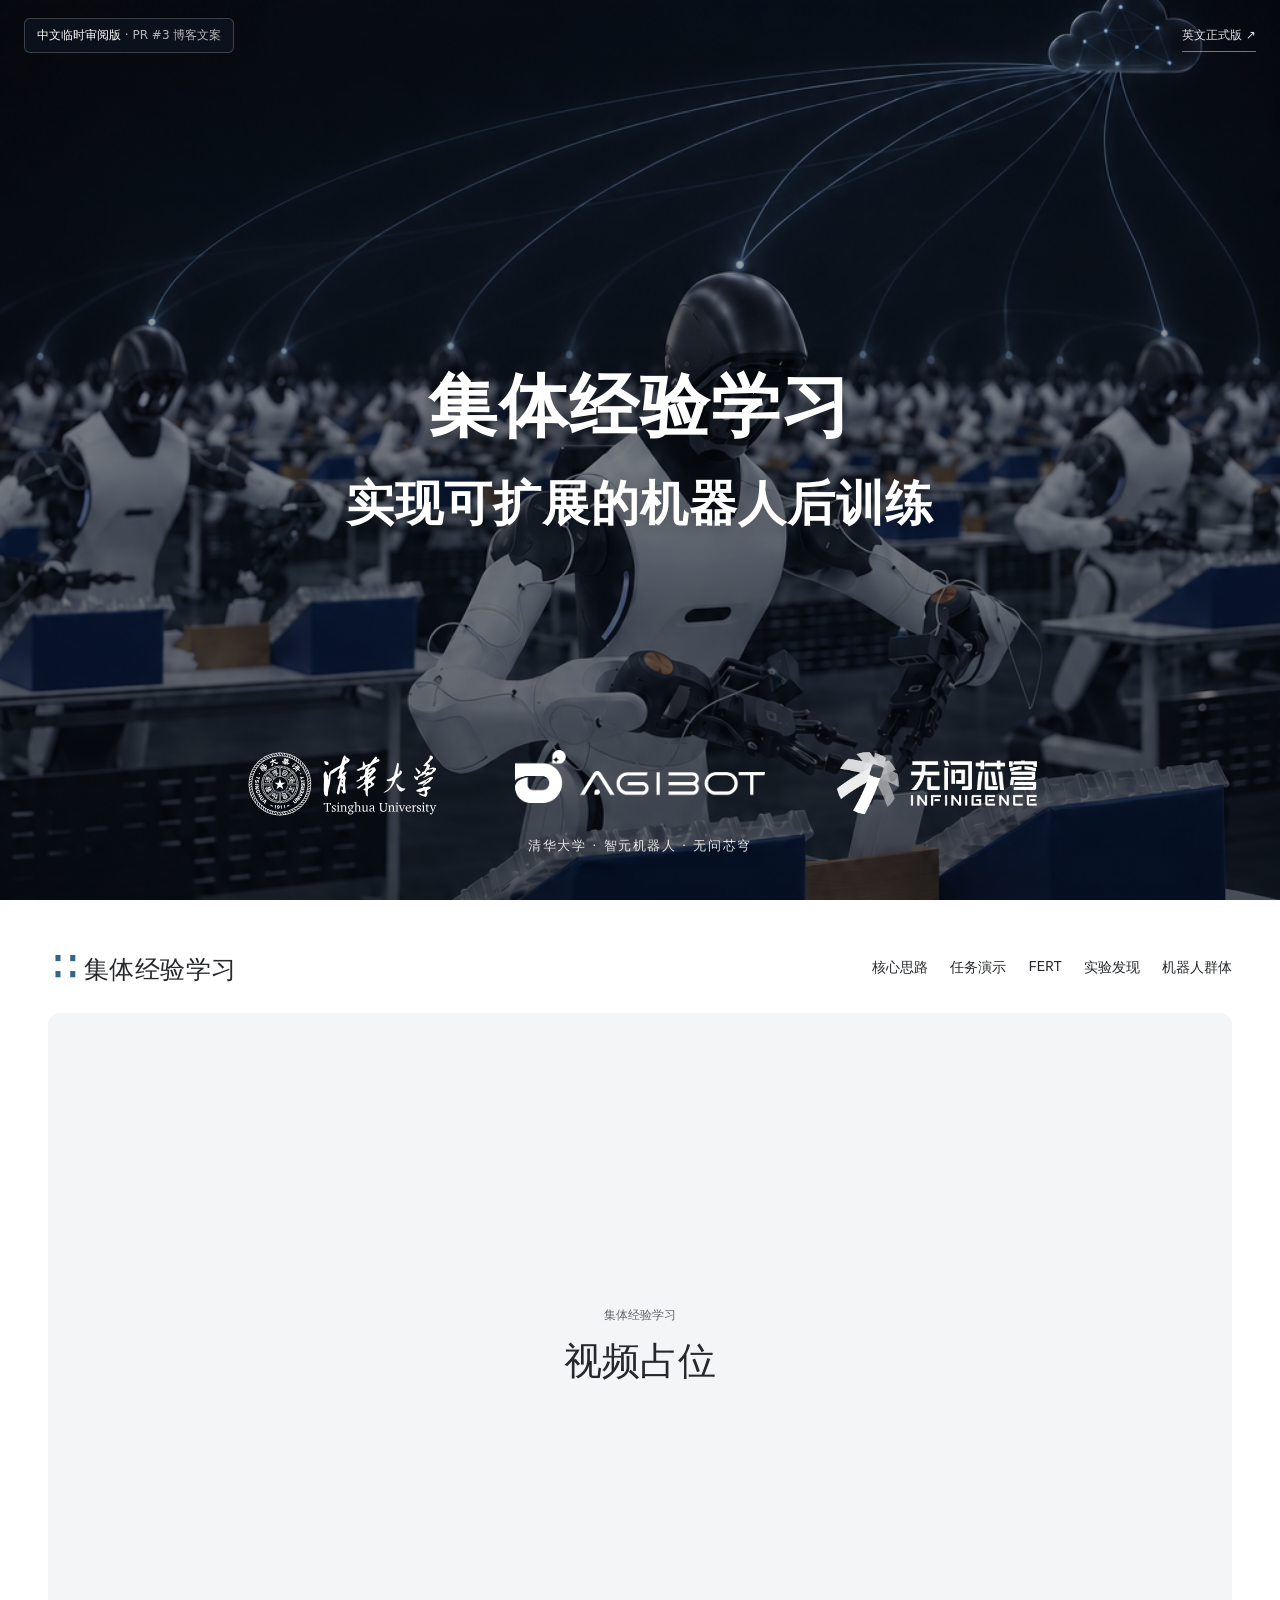
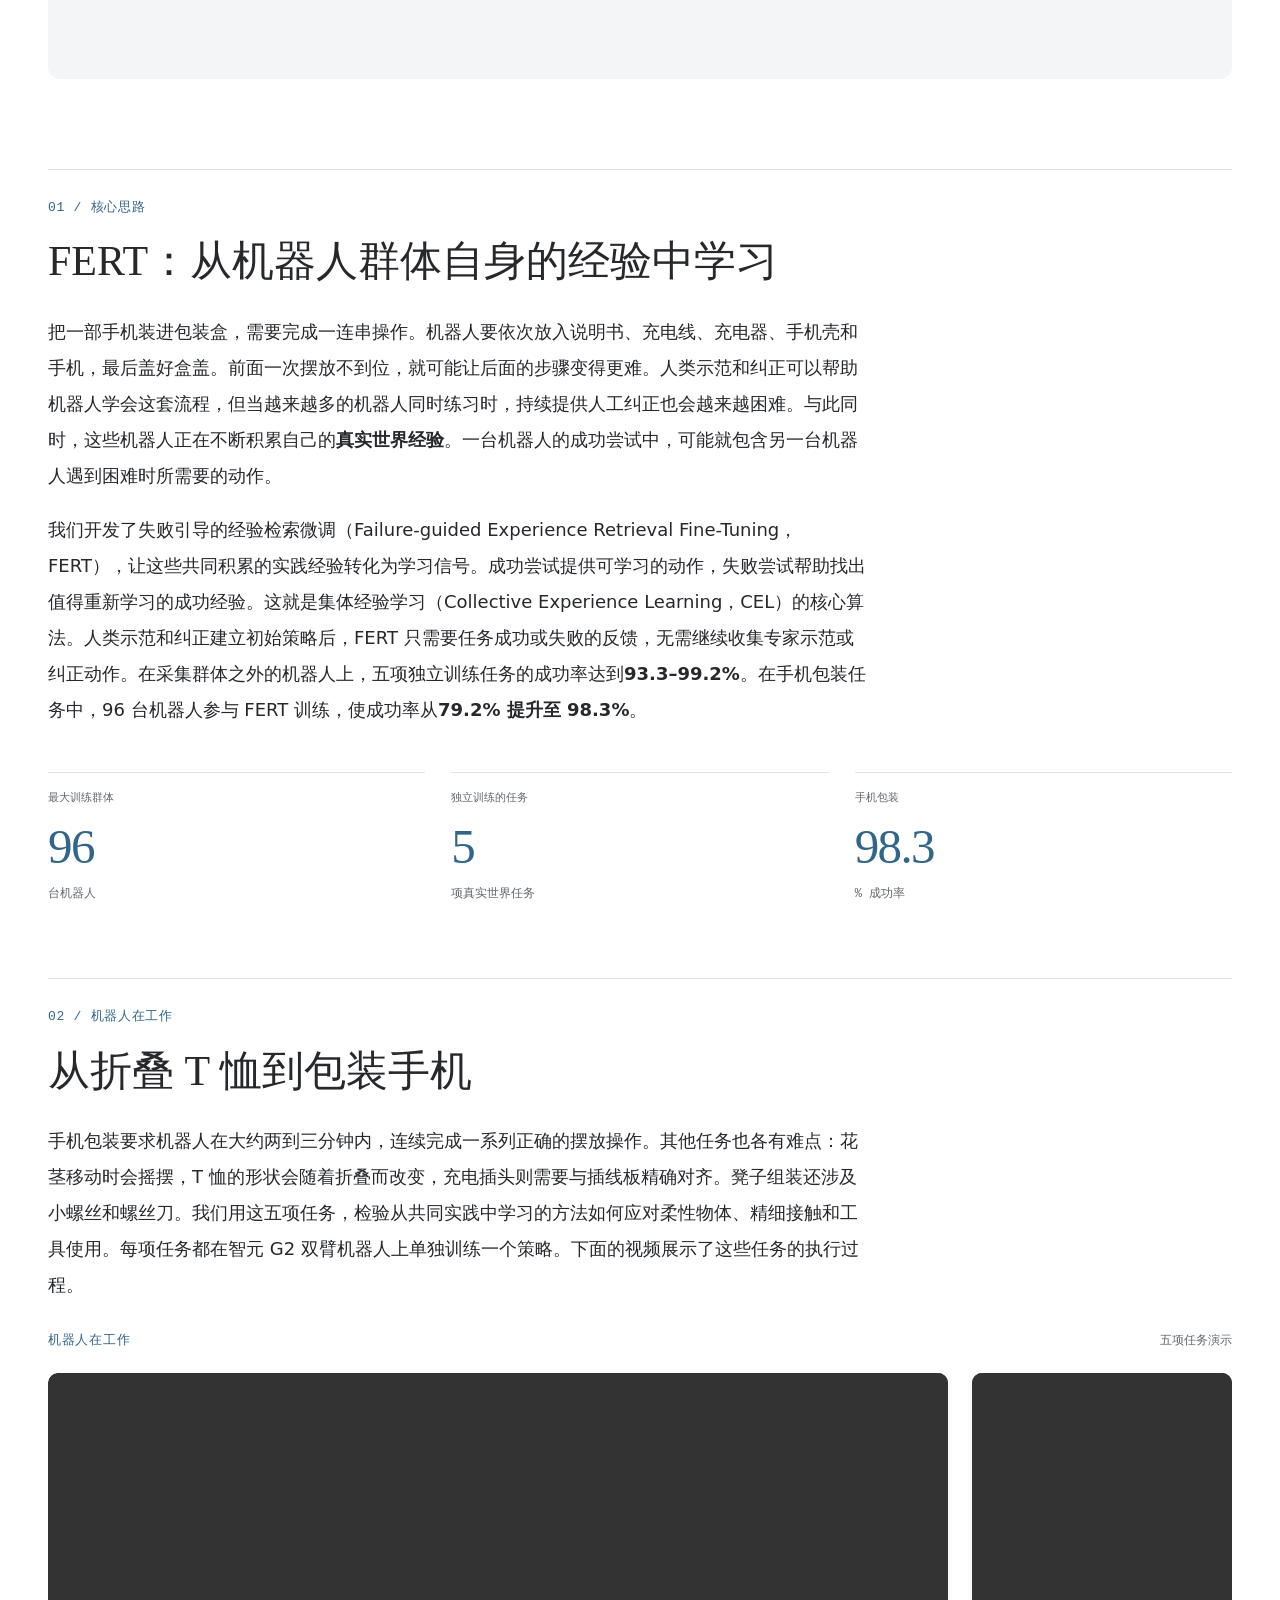
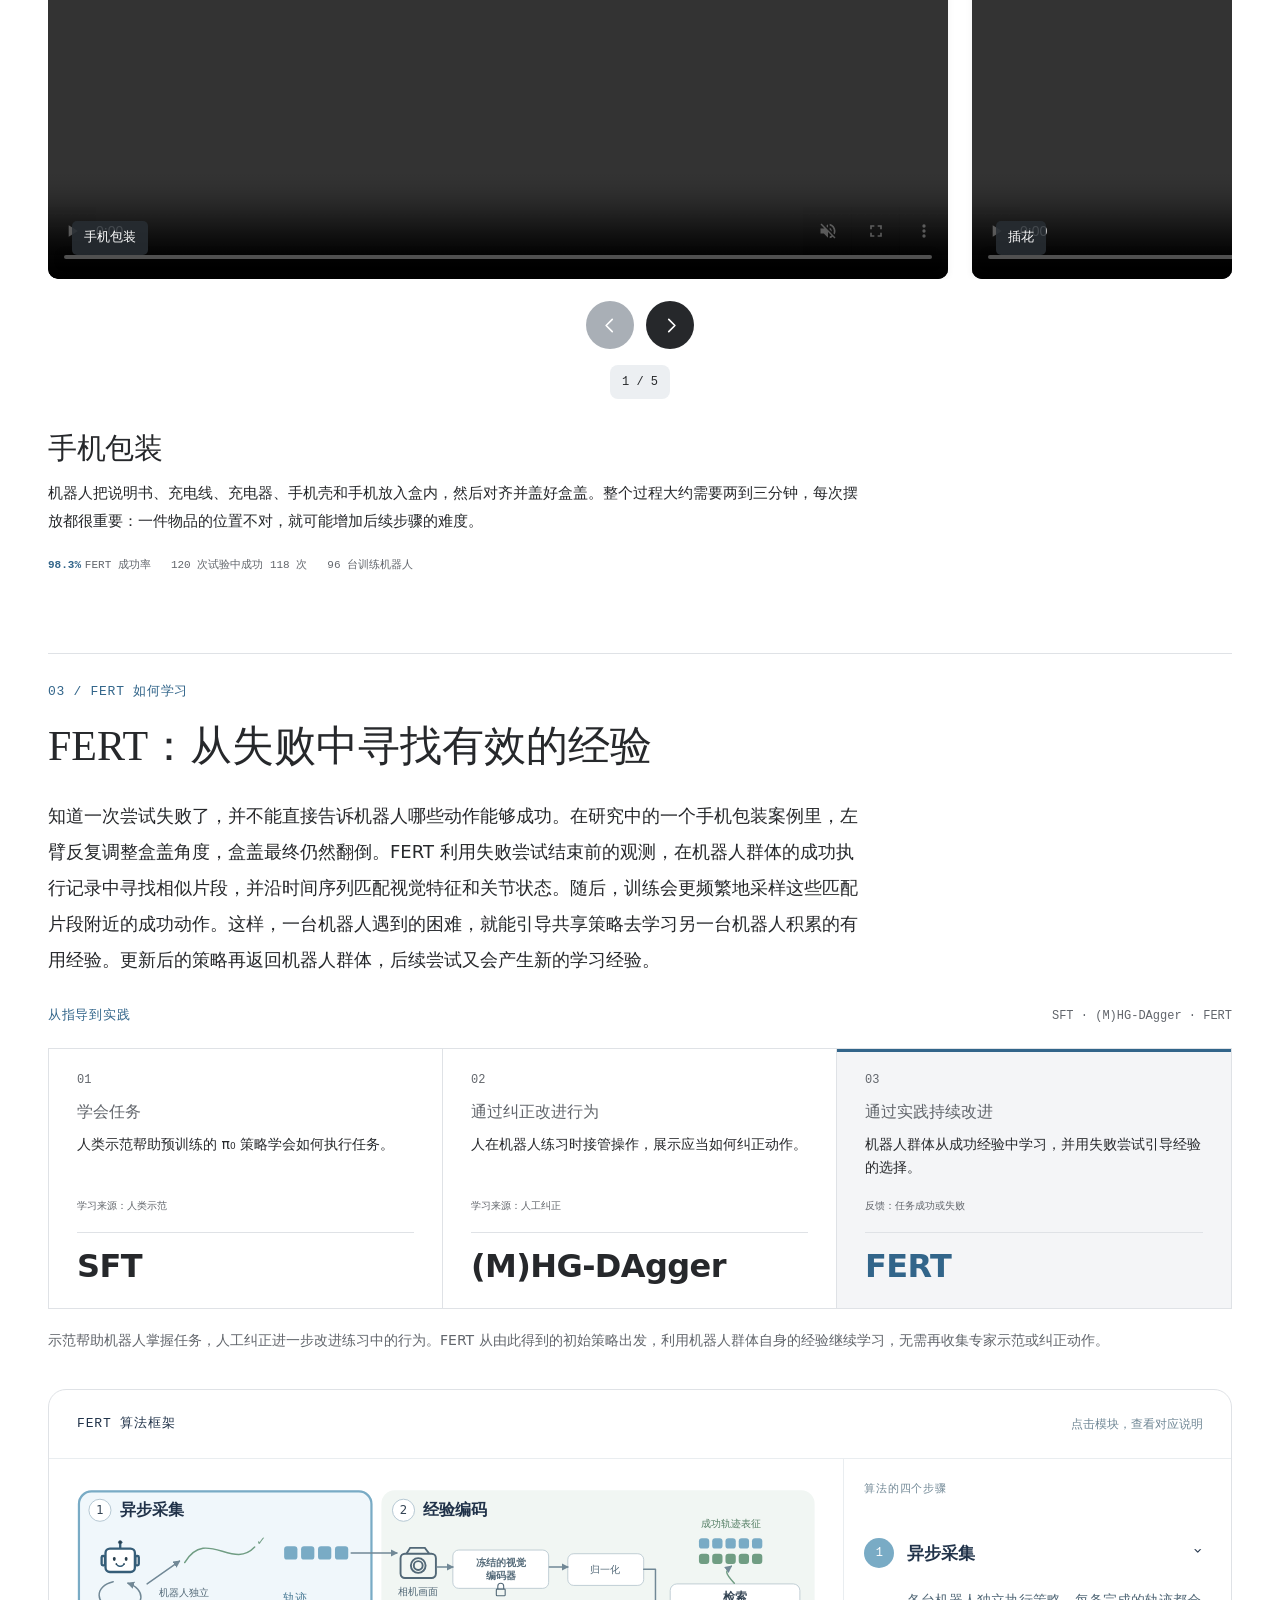
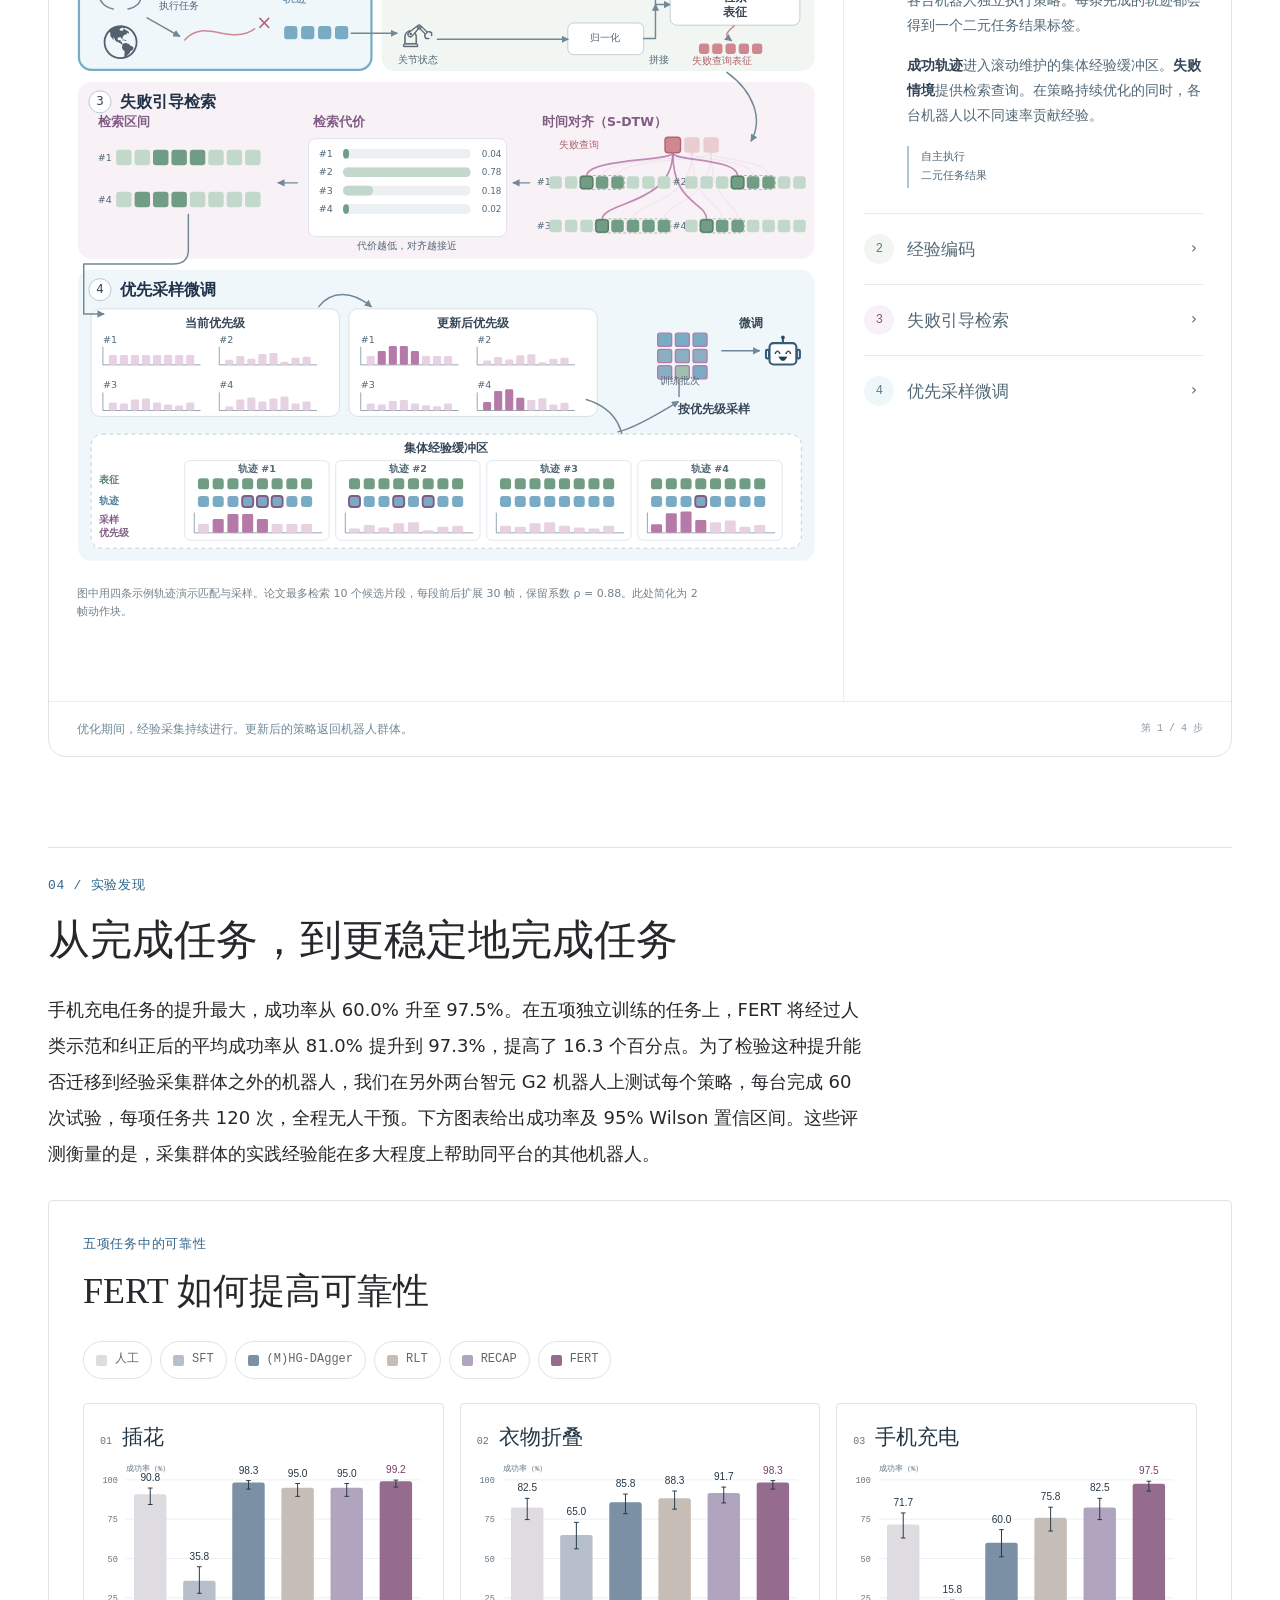
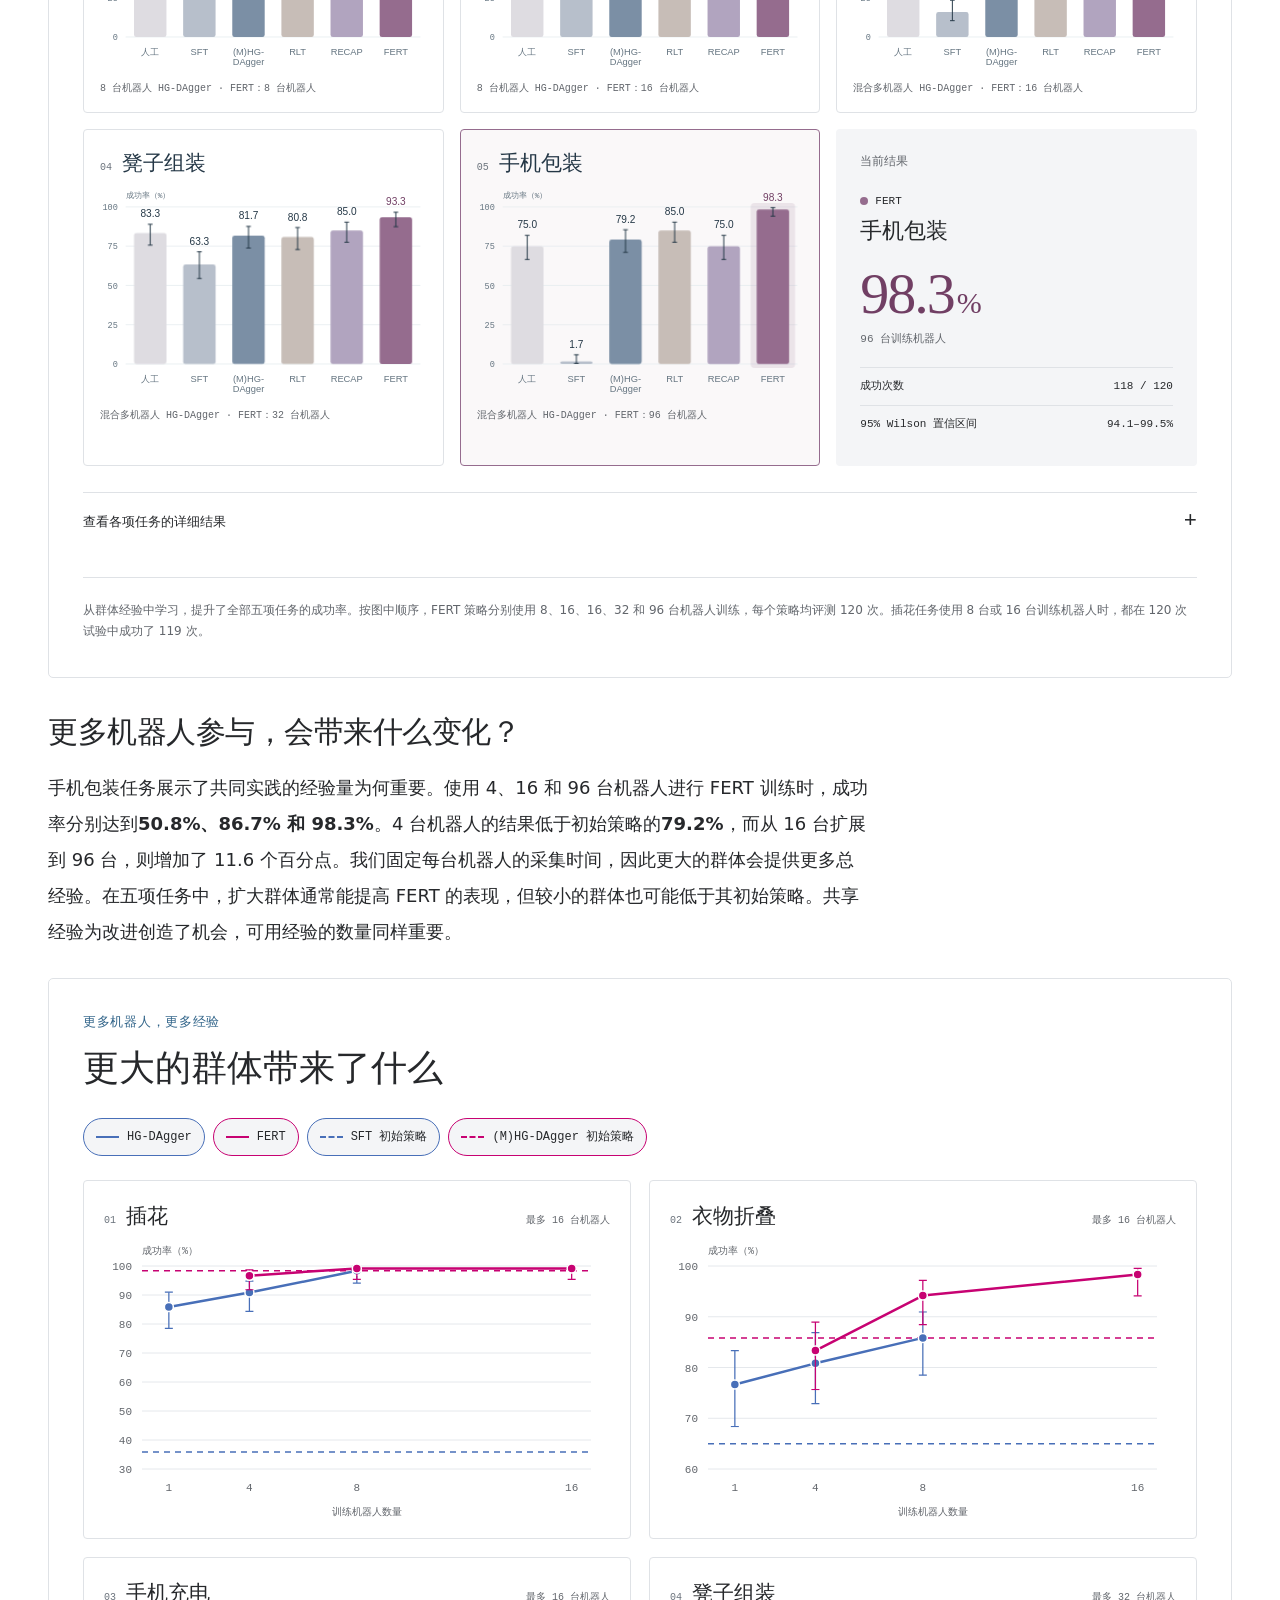
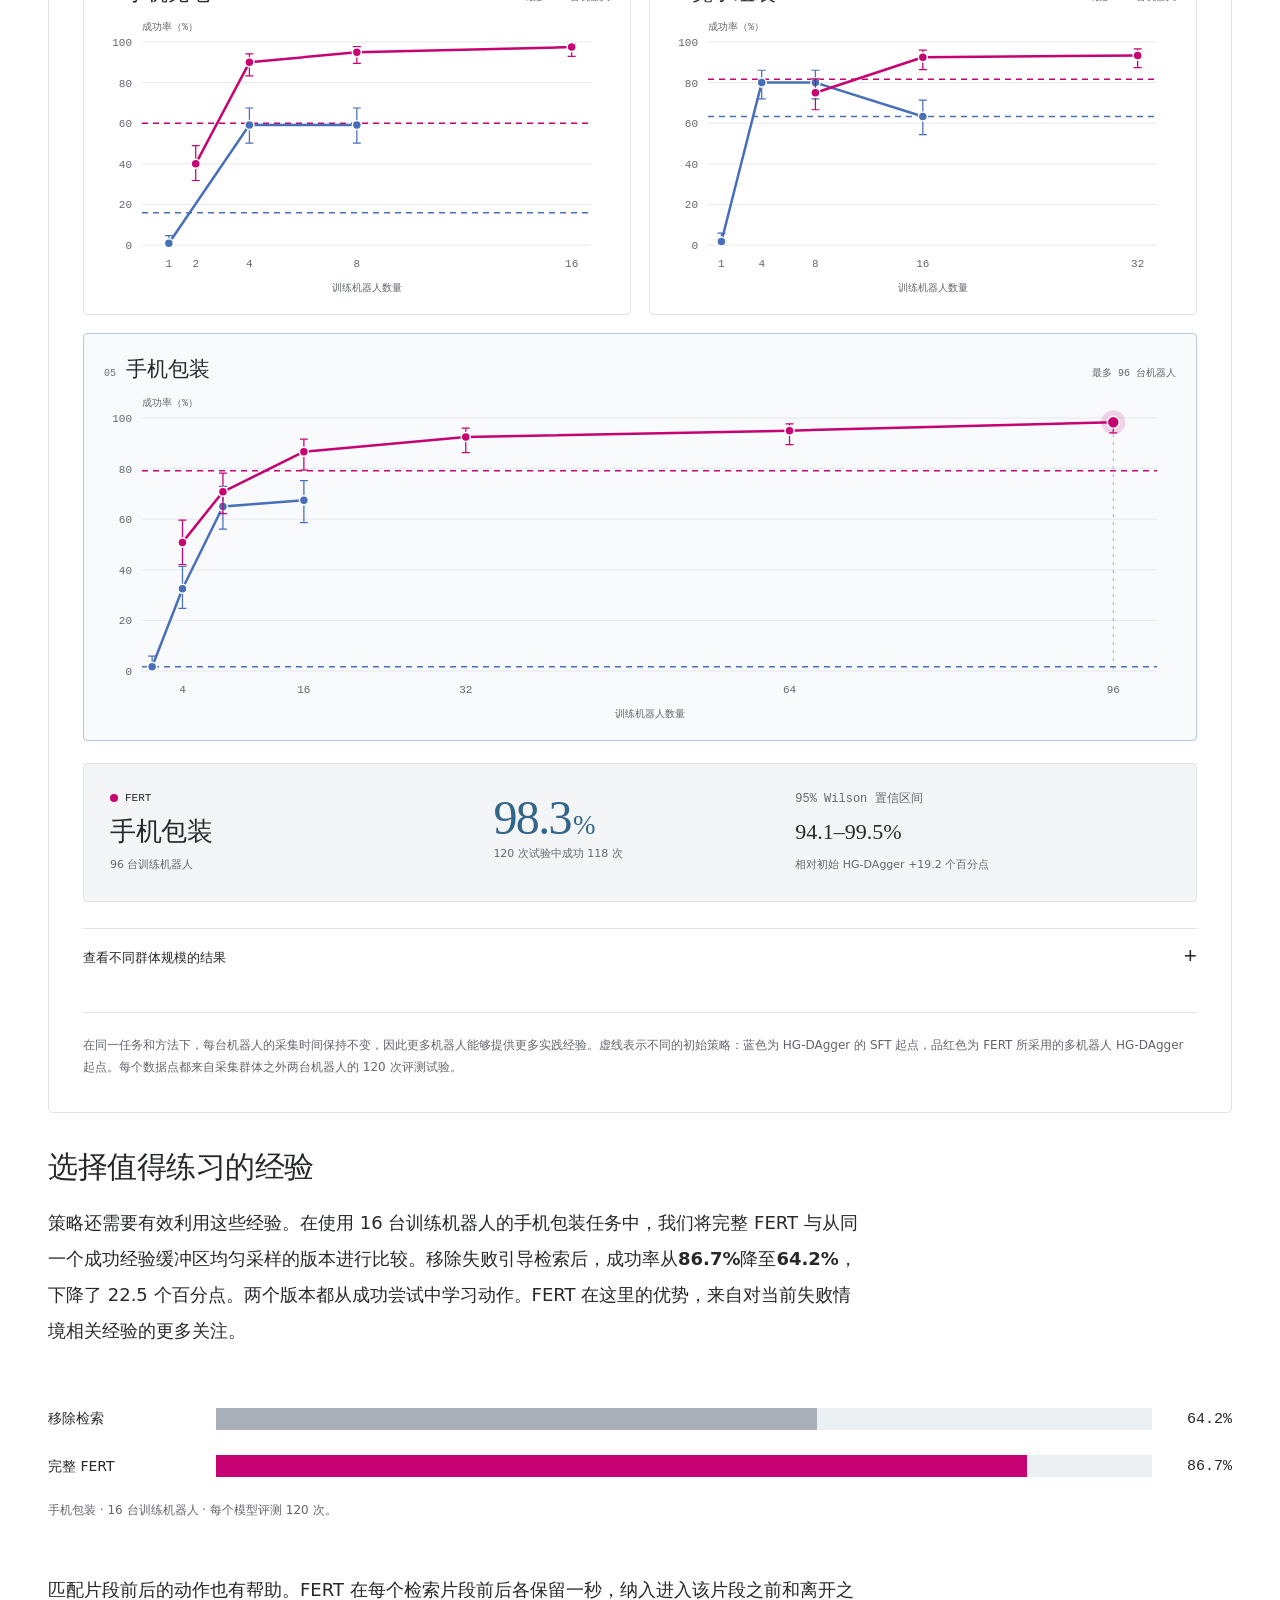
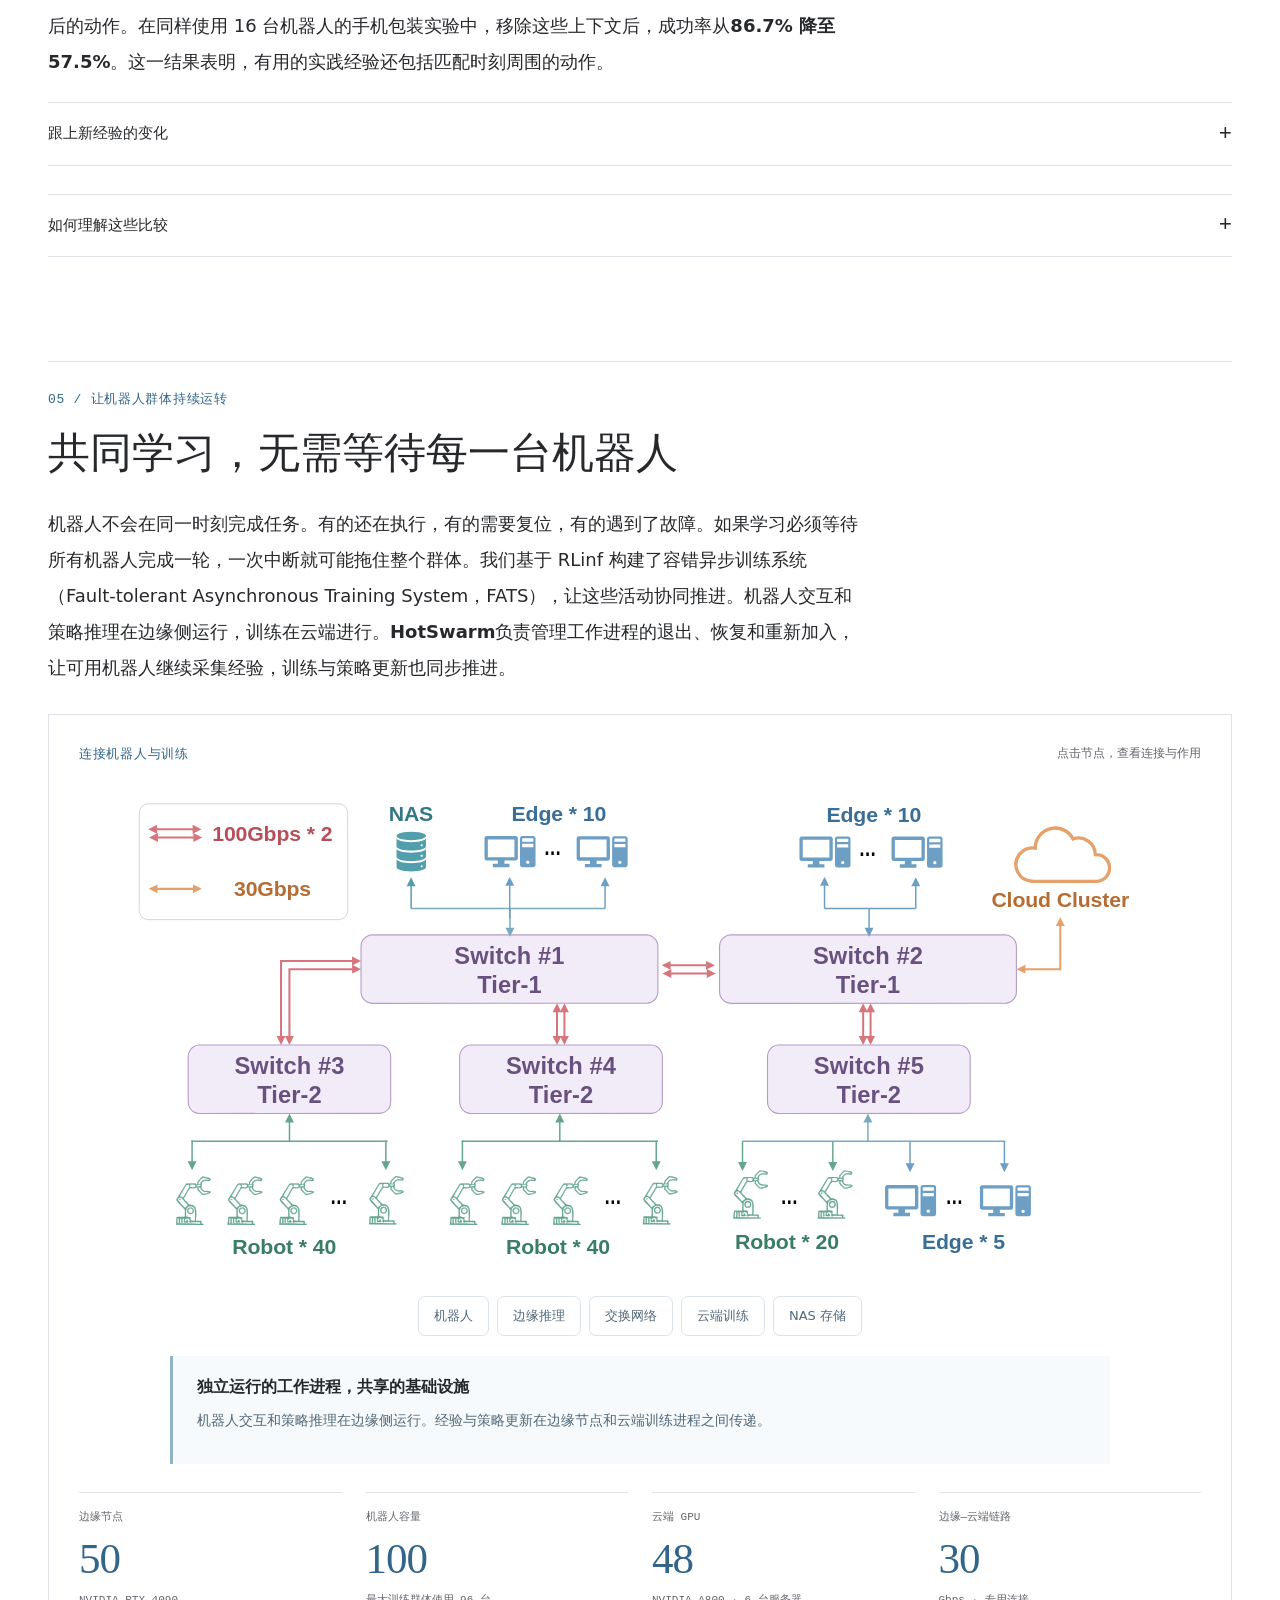
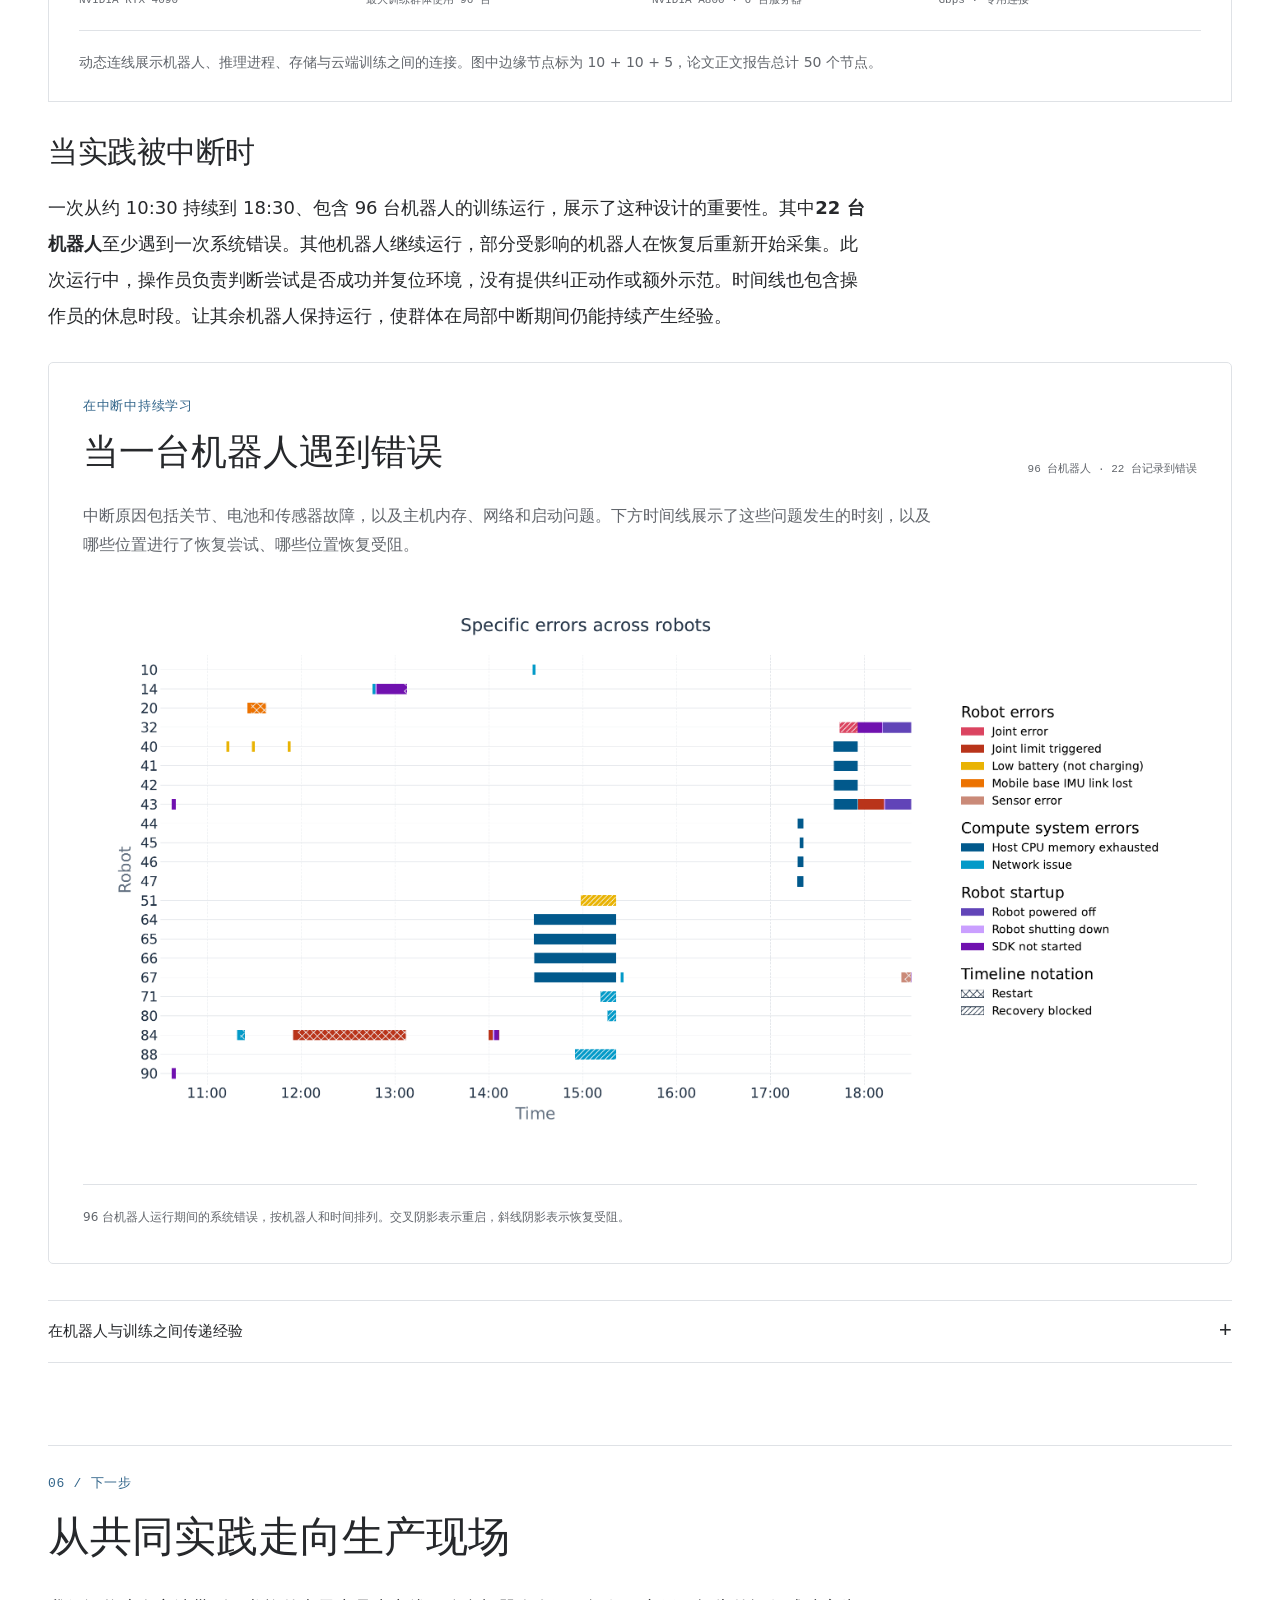
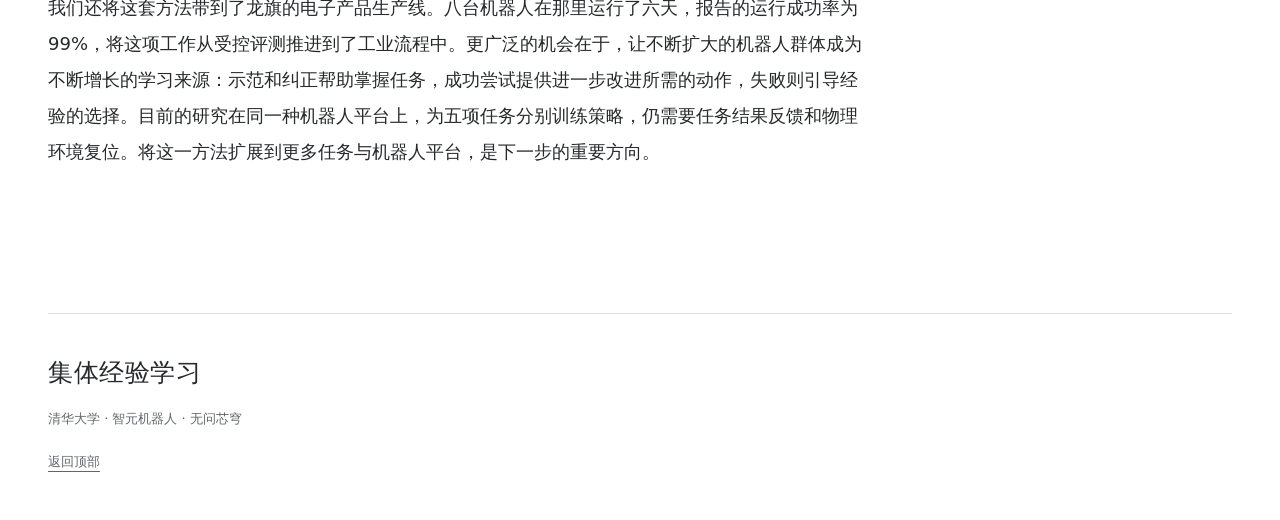
==== commit a27880b2: "Publish website from f93ac1c619e44e077ebeb645fbd754fcefe7b579" ====
--- a/tmp/zh/index.html
+++ b/tmp/zh/index.html
@@ -15,8 +15,9 @@
   <link rel="preload" as="image" href="../../assets/cel-fleet-cover.png">
   <link rel="preload" as="font" href="../../assets/fonts/source-serif-4-bold.woff2" type="font/woff2" crossorigin>
   <link rel="stylesheet" href="../../motion.css?v=ablation-1-20261010-cover-logo-balance">
-  <link rel="stylesheet" href="../../fert.css?v=20261011-explainer-2">
+  <link rel="stylesheet" href="../../fert.css?v=20261011-original-interaction">
   <link rel="stylesheet" href="review.css?v=20261011-zh">
+  <link rel="stylesheet" href="../../fats.css?v=20261011-v9">
 </head>
 <body>
   <aside class="review-banner" aria-label="审阅版本信息"><span><strong>中文临时审阅版</strong><span class="review-source"> · PR #3 博客文案</span></span><a href="../../">英文正式版 ↗</a></aside>
@@ -126,41 +127,320 @@
         <div class="stage-highlight"><span class="stage-number">03</span><p class="stage-label">通过实践持续改进</p><p>机器人群体从成功经验中学习，并用失败尝试引导经验的选择。</p><span class="stage-signal">反馈：任务成功或失败</span><h3 class="stage-name">FERT</h3></div>
       </div>
       <figcaption>示范帮助机器人掌握任务，人工纠正进一步改进练习中的行为。FERT 从由此得到的初始策略出发，利用机器人群体自身的经验继续学习，无需再收集专家示范或纠正动作。</figcaption>
-    </figure>    <figure class="fert-framework wide-width" id="fert-framework" data-locale="zh"><div class="fert-header"><div><p class="eyebrow">FERT 如何学习</p><p class="fert-intro">沿着一次失败，找到值得学习的成功经验。</p></div>
-<span class="fert-counter" id="fert-focus-status" aria-live="polite">01 / 04</span></div>
-<div class="fert-tabs" role="tablist" aria-label="FERT"><button class="fert-step-button" type="button" id="fert-tab-1" role="tab" data-step="1" aria-selected="true" aria-controls="fert-panel-1" tabindex="0"><span class="fert-step-number">01</span><span>采集经验</span></button><button class="fert-step-button" type="button" id="fert-tab-2" role="tab" data-step="2" aria-selected="false" aria-controls="fert-panel-2" tabindex="-1"><span class="fert-step-number">02</span><span>编码经验</span></button><button class="fert-step-button" type="button" id="fert-tab-3" role="tab" data-step="3" aria-selected="false" aria-controls="fert-panel-3" tabindex="-1"><span class="fert-step-number">03</span><span>检索片段</span></button><button class="fert-step-button" type="button" id="fert-tab-4" role="tab" data-step="4" aria-selected="false" aria-controls="fert-panel-4" tabindex="-1"><span class="fert-step-number">04</span><span>加权微调</span></button></div>
-<section class="fert-panel" id="fert-panel-1" role="tabpanel" aria-labelledby="fert-tab-1"><div class="fert-visual"><div class="fert-scene-heading"><span class="fert-kicker">01</span><h3>异步采集</h3></div>
-<p class="fert-scene-deck">机器人群体共同积累经验。</p><div class="fert-scene"><svg viewBox="0 0 720 390" role="img" aria-label="异步采集"><defs><marker id="f-arrow-1" viewBox="0 0 10 10" refX="8" refY="5" markerWidth="5" markerHeight="5" orient="auto-start-reverse"><path d="M0 0L10 5L0 10" fill="#83949f"/></marker></defs><g style="--arrow:url(#f-arrow-1)"><text x="28" y="32" class="f-kicker">机器人群体</text><text x="453" y="32" class="f-kicker">共享成功缓冲区</text><image x="28" y="70" width="55" height="62" href="../../assets/fert/robot.svg"/><text x="100" y="90" class="f-label">机器人 1</text><rect x="100" y="106" width="19" height="19" rx="8" class="f-token-green" /><rect x="127" y="106" width="19" height="19" rx="8" class="f-token-green" /><rect x="154" y="106" width="19" height="19" rx="8" class="f-token-green" /><rect x="181" y="106" width="19" height="19" rx="8" class="f-token-green" /><rect x="208" y="106" width="19" height="19" rx="8" class="f-token-green" /><rect x="235" y="106" width="19" height="19" rx="8" class="f-token-green" /><path d="M270 116H318Q344 116 344 120H437" class="f-arrow"/><path d="M270 116H318Q344 116 344 120H437" class="f-flow"/><image x="28" y="170" width="55" height="62" href="../../assets/fert/robot.svg"/><text x="100" y="190" class="f-label">机器人 2</text><rect x="100" y="206" width="19" height="19" rx="8" class="f-token-red" /><rect x="127" y="206" width="19" height="19" rx="8" class="f-token-red" /><rect x="154" y="206" width="19" height="19" rx="8" class="f-token-red" /><rect x="181" y="206" width="19" height="19" rx="8" class="f-token-red" /><rect x="208" y="206" width="19" height="19" rx="8" class="f-token-red" /><rect x="235" y="206" width="19" height="19" rx="8" class="f-token-red" /><path d="M270 216H318Q344 216 344 285H437" class="f-arrow"/><path d="M270 216H318Q344 216 344 285H437" class="f-flow"/><image x="28" y="270" width="55" height="62" href="../../assets/fert/robot.svg"/><text x="100" y="290" class="f-label">机器人 3</text><rect x="100" y="306" width="19" height="19" rx="8" class="f-token-green" /><rect x="127" y="306" width="19" height="19" rx="8" class="f-token-green" /><rect x="154" y="306" width="19" height="19" rx="8" class="f-token-green" /><rect x="181" y="306" width="19" height="19" rx="8" class="f-token-green" /><rect x="208" y="306" width="19" height="19" rx="8" class="f-token-green" /><rect x="235" y="306" width="19" height="19" rx="8" class="f-token-green" /><path d="M270 316H318Q344 316 344 120H437" class="f-arrow"/><path d="M270 316H318Q344 316 344 120H437" class="f-flow"/><rect x="448" y="60" width="244" height="129" rx="8" class="f-card" /><text x="468" y="91" class="f-label-strong">成功经验</text><rect x="468" y="112" width="24" height="24" rx="8" class="f-token-green" /><rect x="498" y="112" width="24" height="24" rx="8" class="f-token-green" /><rect x="528" y="112" width="24" height="24" rx="8" class="f-token-green" /><rect x="558" y="112" width="24" height="24" rx="8" class="f-token-green" /><rect x="588" y="112" width="24" height="24" rx="8" class="f-token-green" /><rect x="618" y="112" width="24" height="24" rx="8" class="f-token-green" /><rect x="648" y="112" width="24" height="24" rx="8" class="f-token-green" /><rect x="468" y="147" width="15" height="15" rx="8" class="f-token-green" /><rect x="490" y="147" width="15" height="15" rx="8" class="f-token-green" /><rect x="512" y="147" width="15" height="15" rx="8" class="f-token-green" /><rect x="534" y="147" width="15" height="15" rx="8" class="f-token-green" /><rect x="556" y="147" width="15" height="15" rx="8" class="f-token-green" /><rect x="578" y="147" width="15" height="15" rx="8" class="f-token-green" /><rect x="600" y="147" width="15" height="15" rx="8" class="f-token-green" /><rect x="448" y="231" width="244" height="100" rx="8" class="f-card f-rose" /><text x="468" y="259" class="f-label-strong">检索查询</text><rect x="468" y="279" width="25" height="25" rx="8" class="f-token-red" /><rect x="502" y="279" width="25" height="25" rx="8" class="f-token-red" /><rect x="536" y="279" width="25" height="25" rx="8" class="f-token-red" /><text x="28" y="375" class="f-small">各台机器人按各自的进度执行</text></g></svg>
-</div>
-</div>
-<div class="fert-explanation"><p>每台机器人独立执行策略。完成一次尝试后，记录任务成功或失败的标签。</p><p>成功轨迹进入共享缓冲区。失败前的观测则成为查询，用来检索这些经验。策略更新期间，机器人继续采集数据。</p><p class="fert-demo-note">任务结果标签将每次尝试接入共享经验。</p></div>
-</section>
-<section class="fert-panel" id="fert-panel-2" role="tabpanel" aria-labelledby="fert-tab-2" hidden><div class="fert-visual"><div class="fert-scene-heading"><span class="fert-kicker">02</span><h3>经验编码</h3></div>
-<p class="fert-scene-deck">同时比较场景与机器人的状态。</p><div class="fert-scene"><svg viewBox="0 0 720 390" role="img" aria-label="经验编码"><defs><marker id="f-arrow-2" viewBox="0 0 10 10" refX="8" refY="5" markerWidth="5" markerHeight="5" orient="auto-start-reverse"><path d="M0 0L10 5L0 10" fill="#83949f"/></marker></defs><g style="--arrow:url(#f-arrow-2)"><rect x="22" y="56" width="150" height="108" rx="8" class="f-card" /><text x="97" y="81" class="f-label-strong" text-anchor="middle">相机画面</text><rect x="40" y="98" width="30" height="38" rx="8" class="f-camera" /><path d="M44 125l8 -10l6 6l7 -9" class="f-camera-line"/><rect x="82" y="98" width="30" height="38" rx="8" class="f-camera" /><path d="M86 125l8 -10l6 6l7 -9" class="f-camera-line"/><rect x="124" y="98" width="30" height="38" rx="8" class="f-camera" /><path d="M128 125l8 -10l6 6l7 -9" class="f-camera-line"/><rect x="22" y="234" width="150" height="96" rx="8" class="f-card" /><text x="97" y="260" class="f-label-strong" text-anchor="middle">关节状态</text><image x="72" y="277" width="48" height="36" href="../../assets/fert/joint.svg"/><path d="M177 110H217" class="f-arrow"/><path d="M177 282H217" class="f-arrow"/><rect x="227" y="56" width="265" height="108" rx="8" class="f-card" /><text x="359" y="80" class="f-label-strong" text-anchor="middle">冻结的视觉编码器</text><rect x="256" y="97" width="2" height="2" fill="#9bb9ca"/><rect x="259" y="97" width="2" height="2" fill="#9bb9ca"/><rect x="262" y="97" width="2" height="2" fill="#9bb9ca"/><rect x="265" y="97" width="2" height="2" fill="#9bb9ca"/><rect x="268" y="97" width="2" height="2" fill="#9bb9ca"/><rect x="271" y="97" width="2" height="2" fill="#9bb9ca"/><rect x="274" y="97" width="2" height="2" fill="#9bb9ca"/><rect x="277" y="97" width="2" height="2" fill="#9bb9ca"/><rect x="280" y="97" width="2" height="2" fill="#9bb9ca"/><rect x="283" y="97" width="2" height="2" fill="#9bb9ca"/><rect x="286" y="97" width="2" height="2" fill="#9bb9ca"/><rect x="289" y="97" width="2" height="2" fill="#9bb9ca"/><rect x="292" y="97" width="2" height="2" fill="#9bb9ca"/><rect x="295" y="97" width="2" height="2" fill="#9bb9ca"/><rect x="298" y="97" width="2" height="2" fill="#9bb9ca"/><rect x="301" y="97" width="2" height="2" fill="#9bb9ca"/><rect x="256" y="100" width="2" height="2" fill="#9bb9ca"/><rect x="259" y="100" width="2" height="2" fill="#9bb9ca"/><rect x="262" y="100" width="2" height="2" fill="#9bb9ca"/><rect x="265" y="100" width="2" height="2" fill="#9bb9ca"/><rect x="268" y="100" width="2" height="2" fill="#9bb9ca"/><rect x="271" y="100" width="2" height="2" fill="#9bb9ca"/><rect x="274" y="100" width="2" height="2" fill="#9bb9ca"/><rect x="277" y="100" width="2" height="2" fill="#9bb9ca"/><rect x="280" y="100" width="2" height="2" fill="#9bb9ca"/><rect x="283" y="100" width="2" height="2" fill="#9bb9ca"/><rect x="286" y="100" width="2" height="2" fill="#9bb9ca"/><rect x="289" y="100" width="2" height="2" fill="#9bb9ca"/><rect x="292" y="100" width="2" height="2" fill="#9bb9ca"/><rect x="295" y="100" width="2" height="2" fill="#9bb9ca"/><rect x="298" y="100" width="2" height="2" fill="#9bb9ca"/><rect x="301" y="100" width="2" height="2" fill="#9bb9ca"/><rect x="256" y="103" width="2" height="2" fill="#9bb9ca"/><rect x="259" y="103" width="2" height="2" fill="#9bb9ca"/><rect x="262" y="103" width="2" height="2" fill="#9bb9ca"/><rect x="265" y="103" width="2" height="2" fill="#9bb9ca"/><rect x="268" y="103" width="2" height="2" fill="#9bb9ca"/><rect x="271" y="103" width="2" height="2" fill="#9bb9ca"/><rect x="274" y="103" width="2" height="2" fill="#9bb9ca"/><rect x="277" y="103" width="2" height="2" fill="#9bb9ca"/><rect x="280" y="103" width="2" height="2" fill="#9bb9ca"/><rect x="283" y="103" width="2" height="2" fill="#9bb9ca"/><rect x="286" y="103" width="2" height="2" fill="#9bb9ca"/><rect x="289" y="103" width="2" height="2" fill="#9bb9ca"/><rect x="292" y="103" width="2" height="2" fill="#9bb9ca"/><rect x="295" y="103" width="2" height="2" fill="#9bb9ca"/><rect x="298" y="103" width="2" height="2" fill="#9bb9ca"/><rect x="301" y="103" width="2" height="2" fill="#9bb9ca"/><rect x="256" y="106" width="2" height="2" fill="#9bb9ca"/><rect x="259" y="106" width="2" height="2" fill="#9bb9ca"/><rect x="262" y="106" width="2" height="2" fill="#9bb9ca"/><rect x="265" y="106" width="2" height="2" fill="#9bb9ca"/><rect x="268" y="106" width="2" height="2" fill="#9bb9ca"/><rect x="271" y="106" width="2" height="2" fill="#9bb9ca"/><rect x="274" y="106" width="2" height="2" fill="#9bb9ca"/><rect x="277" y="106" width="2" height="2" fill="#9bb9ca"/><rect x="280" y="106" width="2" height="2" fill="#9bb9ca"/><rect x="283" y="106" width="2" height="2" fill="#9bb9ca"/><rect x="286" y="106" width="2" height="2" fill="#9bb9ca"/><rect x="289" y="106" width="2" height="2" fill="#9bb9ca"/><rect x="292" y="106" width="2" height="2" fill="#9bb9ca"/><rect x="295" y="106" width="2" height="2" fill="#9bb9ca"/><rect x="298" y="106" width="2" height="2" fill="#9bb9ca"/><rect x="301" y="106" width="2" height="2" fill="#9bb9ca"/><rect x="256" y="109" width="2" height="2" fill="#9bb9ca"/><rect x="259" y="109" width="2" height="2" fill="#9bb9ca"/><rect x="262" y="109" width="2" height="2" fill="#9bb9ca"/><rect x="265" y="109" width="2" height="2" fill="#9bb9ca"/><rect x="268" y="109" width="2" height="2" fill="#9bb9ca"/><rect x="271" y="109" width="2" height="2" fill="#9bb9ca"/><rect x="274" y="109" width="2" height="2" fill="#9bb9ca"/><rect x="277" y="109" width="2" height="2" fill="#9bb9ca"/><rect x="280" y="109" width="2" height="2" fill="#9bb9ca"/><rect x="283" y="109" width="2" height="2" fill="#9bb9ca"/><rect x="286" y="109" width="2" height="2" fill="#9bb9ca"/><rect x="289" y="109" width="2" height="2" fill="#9bb9ca"/><rect x="292" y="109" width="2" height="2" fill="#9bb9ca"/><rect x="295" y="109" width="2" height="2" fill="#9bb9ca"/><rect x="298" y="109" width="2" height="2" fill="#9bb9ca"/><rect x="301" y="109" width="2" height="2" fill="#9bb9ca"/><rect x="256" y="112" width="2" height="2" fill="#9bb9ca"/><rect x="259" y="112" width="2" height="2" fill="#9bb9ca"/><rect x="262" y="112" width="2" height="2" fill="#9bb9ca"/><rect x="265" y="112" width="2" height="2" fill="#9bb9ca"/><rect x="268" y="112" width="2" height="2" fill="#9bb9ca"/><rect x="271" y="112" width="2" height="2" fill="#9bb9ca"/><rect x="274" y="112" width="2" height="2" fill="#9bb9ca"/><rect x="277" y="112" width="2" height="2" fill="#9bb9ca"/><rect x="280" y="112" width="2" height="2" fill="#9bb9ca"/><rect x="283" y="112" width="2" height="2" fill="#9bb9ca"/><rect x="286" y="112" width="2" height="2" fill="#9bb9ca"/><rect x="289" y="112" width="2" height="2" fill="#9bb9ca"/><rect x="292" y="112" width="2" height="2" fill="#9bb9ca"/><rect x="295" y="112" width="2" height="2" fill="#9bb9ca"/><rect x="298" y="112" width="2" height="2" fill="#9bb9ca"/><rect x="301" y="112" width="2" height="2" fill="#9bb9ca"/><rect x="256" y="115" width="2" height="2" fill="#9bb9ca"/><rect x="259" y="115" width="2" height="2" fill="#9bb9ca"/><rect x="262" y="115" width="2" height="2" fill="#9bb9ca"/><rect x="265" y="115" width="2" height="2" fill="#9bb9ca"/><rect x="268" y="115" width="2" height="2" fill="#9bb9ca"/><rect x="271" y="115" width="2" height="2" fill="#9bb9ca"/><rect x="274" y="115" width="2" height="2" fill="#9bb9ca"/><rect x="277" y="115" width="2" height="2" fill="#9bb9ca"/><rect x="280" y="115" width="2" height="2" fill="#9bb9ca"/><rect x="283" y="115" width="2" height="2" fill="#9bb9ca"/><rect x="286" y="115" width="2" height="2" fill="#9bb9ca"/><rect x="289" y="115" width="2" height="2" fill="#9bb9ca"/><rect x="292" y="115" width="2" height="2" fill="#9bb9ca"/><rect x="295" y="115" width="2" height="2" fill="#9bb9ca"/><rect x="298" y="115" width="2" height="2" fill="#9bb9ca"/><rect x="301" y="115" width="2" height="2" fill="#9bb9ca"/><rect x="256" y="118" width="2" height="2" fill="#9bb9ca"/><rect x="259" y="118" width="2" height="2" fill="#9bb9ca"/><rect x="262" y="118" width="2" height="2" fill="#9bb9ca"/><rect x="265" y="118" width="2" height="2" fill="#9bb9ca"/><rect x="268" y="118" width="2" height="2" fill="#9bb9ca"/><rect x="271" y="118" width="2" height="2" fill="#9bb9ca"/><rect x="274" y="118" width="2" height="2" fill="#9bb9ca"/><rect x="277" y="118" width="2" height="2" fill="#9bb9ca"/><rect x="280" y="118" width="2" height="2" fill="#9bb9ca"/><rect x="283" y="118" width="2" height="2" fill="#9bb9ca"/><rect x="286" y="118" width="2" height="2" fill="#9bb9ca"/><rect x="289" y="118" width="2" height="2" fill="#9bb9ca"/><rect x="292" y="118" width="2" height="2" fill="#9bb9ca"/><rect x="295" y="118" width="2" height="2" fill="#9bb9ca"/><rect x="298" y="118" width="2" height="2" fill="#9bb9ca"/><rect x="301" y="118" width="2" height="2" fill="#9bb9ca"/><rect x="256" y="121" width="2" height="2" fill="#9bb9ca"/><rect x="259" y="121" width="2" height="2" fill="#9bb9ca"/><rect x="262" y="121" width="2" height="2" fill="#9bb9ca"/><rect x="265" y="121" width="2" height="2" fill="#9bb9ca"/><rect x="268" y="121" width="2" height="2" fill="#9bb9ca"/><rect x="271" y="121" width="2" height="2" fill="#9bb9ca"/><rect x="274" y="121" width="2" height="2" fill="#9bb9ca"/><rect x="277" y="121" width="2" height="2" fill="#9bb9ca"/><rect x="280" y="121" width="2" height="2" fill="#9bb9ca"/><rect x="283" y="121" width="2" height="2" fill="#9bb9ca"/><rect x="286" y="121" width="2" height="2" fill="#9bb9ca"/><rect x="289" y="121" width="2" height="2" fill="#9bb9ca"/><rect x="292" y="121" width="2" height="2" fill="#9bb9ca"/><rect x="295" y="121" width="2" height="2" fill="#9bb9ca"/><rect x="298" y="121" width="2" height="2" fill="#9bb9ca"/><rect x="301" y="121" width="2" height="2" fill="#9bb9ca"/><rect x="256" y="124" width="2" height="2" fill="#9bb9ca"/><rect x="259" y="124" width="2" height="2" fill="#9bb9ca"/><rect x="262" y="124" width="2" height="2" fill="#9bb9ca"/><rect x="265" y="124" width="2" height="2" fill="#9bb9ca"/><rect x="268" y="124" width="2" height="2" fill="#9bb9ca"/><rect x="271" y="124" width="2" height="2" fill="#9bb9ca"/><rect x="274" y="124" width="2" height="2" fill="#9bb9ca"/><rect x="277" y="124" width="2" height="2" fill="#9bb9ca"/><rect x="280" y="124" width="2" height="2" fill="#9bb9ca"/><rect x="283" y="124" width="2" height="2" fill="#9bb9ca"/><rect x="286" y="124" width="2" height="2" fill="#9bb9ca"/><rect x="289" y="124" width="2" height="2" fill="#9bb9ca"/><rect x="292" y="124" width="2" height="2" fill="#9bb9ca"/><rect x="295" y="124" width="2" height="2" fill="#9bb9ca"/><rect x="298" y="124" width="2" height="2" fill="#9bb9ca"/><rect x="301" y="124" width="2" height="2" fill="#9bb9ca"/><rect x="256" y="127" width="2" height="2" fill="#9bb9ca"/><rect x="259" y="127" width="2" height="2" fill="#9bb9ca"/><rect x="262" y="127" width="2" height="2" fill="#9bb9ca"/><rect x="265" y="127" width="2" height="2" fill="#9bb9ca"/><rect x="268" y="127" width="2" height="2" fill="#9bb9ca"/><rect x="271" y="127" width="2" height="2" fill="#9bb9ca"/><rect x="274" y="127" width="2" height="2" fill="#9bb9ca"/><rect x="277" y="127" width="2" height="2" fill="#9bb9ca"/><rect x="280" y="127" width="2" height="2" fill="#9bb9ca"/><rect x="283" y="127" width="2" height="2" fill="#9bb9ca"/><rect x="286" y="127" width="2" height="2" fill="#9bb9ca"/><rect x="289" y="127" width="2" height="2" fill="#9bb9ca"/><rect x="292" y="127" width="2" height="2" fill="#9bb9ca"/><rect x="295" y="127" width="2" height="2" fill="#9bb9ca"/><rect x="298" y="127" width="2" height="2" fill="#9bb9ca"/><rect x="301" y="127" width="2" height="2" fill="#9bb9ca"/><rect x="256" y="130" width="2" height="2" fill="#9bb9ca"/><rect x="259" y="130" width="2" height="2" fill="#9bb9ca"/><rect x="262" y="130" width="2" height="2" fill="#9bb9ca"/><rect x="265" y="130" width="2" height="2" fill="#9bb9ca"/><rect x="268" y="130" width="2" height="2" fill="#9bb9ca"/><rect x="271" y="130" width="2" height="2" fill="#9bb9ca"/><rect x="274" y="130" width="2" height="2" fill="#9bb9ca"/><rect x="277" y="130" width="2" height="2" fill="#9bb9ca"/><rect x="280" y="130" width="2" height="2" fill="#9bb9ca"/><rect x="283" y="130" width="2" height="2" fill="#9bb9ca"/><rect x="286" y="130" width="2" height="2" fill="#9bb9ca"/><rect x="289" y="130" width="2" height="2" fill="#9bb9ca"/><rect x="292" y="130" width="2" height="2" fill="#9bb9ca"/><rect x="295" y="130" width="2" height="2" fill="#9bb9ca"/><rect x="298" y="130" width="2" height="2" fill="#9bb9ca"/><rect x="301" y="130" width="2" height="2" fill="#9bb9ca"/><rect x="256" y="133" width="2" height="2" fill="#9bb9ca"/><rect x="259" y="133" width="2" height="2" fill="#9bb9ca"/><rect x="262" y="133" width="2" height="2" fill="#9bb9ca"/><rect x="265" y="133" width="2" height="2" fill="#9bb9ca"/><rect x="268" y="133" width="2" height="2" fill="#9bb9ca"/><rect x="271" y="133" width="2" height="2" fill="#9bb9ca"/><rect x="274" y="133" width="2" height="2" fill="#9bb9ca"/><rect x="277" y="133" width="2" height="2" fill="#9bb9ca"/><rect x="280" y="133" width="2" height="2" fill="#9bb9ca"/><rect x="283" y="133" width="2" height="2" fill="#9bb9ca"/><rect x="286" y="133" width="2" height="2" fill="#9bb9ca"/><rect x="289" y="133" width="2" height="2" fill="#9bb9ca"/><rect x="292" y="133" width="2" height="2" fill="#9bb9ca"/><rect x="295" y="133" width="2" height="2" fill="#9bb9ca"/><rect x="298" y="133" width="2" height="2" fill="#9bb9ca"/><rect x="301" y="133" width="2" height="2" fill="#9bb9ca"/><rect x="256" y="136" width="2" height="2" fill="#9bb9ca"/><rect x="259" y="136" width="2" height="2" fill="#9bb9ca"/><rect x="262" y="136" width="2" height="2" fill="#9bb9ca"/><rect x="265" y="136" width="2" height="2" fill="#9bb9ca"/><rect x="268" y="136" width="2" height="2" fill="#9bb9ca"/><rect x="271" y="136" width="2" height="2" fill="#9bb9ca"/><rect x="274" y="136" width="2" height="2" fill="#9bb9ca"/><rect x="277" y="136" width="2" height="2" fill="#9bb9ca"/><rect x="280" y="136" width="2" height="2" fill="#9bb9ca"/><rect x="283" y="136" width="2" height="2" fill="#9bb9ca"/><rect x="286" y="136" width="2" height="2" fill="#9bb9ca"/><rect x="289" y="136" width="2" height="2" fill="#9bb9ca"/><rect x="292" y="136" width="2" height="2" fill="#9bb9ca"/><rect x="295" y="136" width="2" height="2" fill="#9bb9ca"/><rect x="298" y="136" width="2" height="2" fill="#9bb9ca"/><rect x="301" y="136" width="2" height="2" fill="#9bb9ca"/><rect x="256" y="139" width="2" height="2" fill="#9bb9ca"/><rect x="259" y="139" width="2" height="2" fill="#9bb9ca"/><rect x="262" y="139" width="2" height="2" fill="#9bb9ca"/><rect x="265" y="139" width="2" height="2" fill="#9bb9ca"/><rect x="268" y="139" width="2" height="2" fill="#9bb9ca"/><rect x="271" y="139" width="2" height="2" fill="#9bb9ca"/><rect x="274" y="139" width="2" height="2" fill="#9bb9ca"/><rect x="277" y="139" width="2" height="2" fill="#9bb9ca"/><rect x="280" y="139" width="2" height="2" fill="#9bb9ca"/><rect x="283" y="139" width="2" height="2" fill="#9bb9ca"/><rect x="286" y="139" width="2" height="2" fill="#9bb9ca"/><rect x="289" y="139" width="2" height="2" fill="#9bb9ca"/><rect x="292" y="139" width="2" height="2" fill="#9bb9ca"/><rect x="295" y="139" width="2" height="2" fill="#9bb9ca"/><rect x="298" y="139" width="2" height="2" fill="#9bb9ca"/><rect x="301" y="139" width="2" height="2" fill="#9bb9ca"/><rect x="256" y="142" width="2" height="2" fill="#9bb9ca"/><rect x="259" y="142" width="2" height="2" fill="#9bb9ca"/><rect x="262" y="142" width="2" height="2" fill="#9bb9ca"/><rect x="265" y="142" width="2" height="2" fill="#9bb9ca"/><rect x="268" y="142" width="2" height="2" fill="#9bb9ca"/><rect x="271" y="142" width="2" height="2" fill="#9bb9ca"/><rect x="274" y="142" width="2" height="2" fill="#9bb9ca"/><rect x="277" y="142" width="2" height="2" fill="#9bb9ca"/><rect x="280" y="142" width="2" height="2" fill="#9bb9ca"/><rect x="283" y="142" width="2" height="2" fill="#9bb9ca"/><rect x="286" y="142" width="2" height="2" fill="#9bb9ca"/><rect x="289" y="142" width="2" height="2" fill="#9bb9ca"/><rect x="292" y="142" width="2" height="2" fill="#9bb9ca"/><rect x="295" y="142" width="2" height="2" fill="#9bb9ca"/><rect x="298" y="142" width="2" height="2" fill="#9bb9ca"/><rect x="301" y="142" width="2" height="2" fill="#9bb9ca"/><path d="M320 121H375" class="f-arrow"/><rect x="391" y="99" width="9" height="9" rx="8" class="f-token-blue" /><rect x="403" y="99" width="9" height="9" rx="8" class="f-token-blue" /><rect x="415" y="99" width="9" height="9" rx="8" class="f-token-blue" /><rect x="427" y="99" width="9" height="9" rx="8" class="f-token-blue" /><rect x="391" y="111" width="9" height="9" rx="8" class="f-token-blue" /><rect x="403" y="111" width="9" height="9" rx="8" class="f-token-blue" /><rect x="415" y="111" width="9" height="9" rx="8" class="f-token-blue" /><rect x="427" y="111" width="9" height="9" rx="8" class="f-token-blue" /><rect x="391" y="123" width="9" height="9" rx="8" class="f-token-blue" /><rect x="403" y="123" width="9" height="9" rx="8" class="f-token-blue" /><rect x="415" y="123" width="9" height="9" rx="8" class="f-token-blue" /><rect x="427" y="123" width="9" height="9" rx="8" class="f-token-blue" /><rect x="391" y="135" width="9" height="9" rx="8" class="f-token-blue" /><rect x="403" y="135" width="9" height="9" rx="8" class="f-token-blue" /><rect x="415" y="135" width="9" height="9" rx="8" class="f-token-blue" /><rect x="427" y="135" width="9" height="9" rx="8" class="f-token-blue" /><text x="282" y="185" class="f-small" text-anchor="middle">16 × 16</text><text x="412" y="185" class="f-small" text-anchor="middle">4 × 4</text><rect x="227" y="234" width="265" height="96" rx="8" class="f-card" /><text x="359" y="260" class="f-label-strong" text-anchor="middle">归一化</text><rect x="269" y="284" width="12" height="22" rx="8" class="f-token-green" /><rect x="293" y="295" width="12" height="11" rx="8" class="f-token-green" /><rect x="317" y="279" width="12" height="27" rx="8" class="f-token-green" /><rect x="341" y="288" width="12" height="18" rx="8" class="f-token-green" /><rect x="365" y="282" width="12" height="24" rx="8" class="f-token-green" /><rect x="389" y="293" width="12" height="13" rx="8" class="f-token-green" /><rect x="413" y="277" width="12" height="29" rx="8" class="f-token-green" /><rect x="437" y="286" width="12" height="20" rx="8" class="f-token-green" /><path d="M496 110H526V179H550" class="f-arrow"/><path d="M496 282H526V237H550" class="f-arrow"/><path d="M496 110H526V179H550" class="f-flow"/><rect x="561" y="56" width="137" height="274" rx="8" class="f-card" /><text x="629" y="91" class="f-representation" text-anchor="middle">zₜ</text><text x="629" y="139" class="f-small" text-anchor="middle">视觉特征</text><rect x="580" y="154" width="16" height="16" rx="8" class="f-token-blue" /><rect x="601" y="154" width="16" height="16" rx="8" class="f-token-blue" /><rect x="622" y="154" width="16" height="16" rx="8" class="f-token-blue" /><rect x="643" y="154" width="16" height="16" rx="8" class="f-token-blue" /><rect x="664" y="154" width="16" height="16" rx="8" class="f-token-blue" /><text x="629" y="224" class="f-small" text-anchor="middle">状态特征</text><rect x="580" y="239" width="16" height="16" rx="8" class="f-token-green" /><rect x="601" y="239" width="16" height="16" rx="8" class="f-token-green" /><rect x="622" y="239" width="16" height="16" rx="8" class="f-token-green" /><rect x="643" y="239" width="16" height="16" rx="8" class="f-token-green" /><rect x="664" y="239" width="16" height="16" rx="8" class="f-token-green" /><text x="360" y="375" class="f-small" text-anchor="middle">检索表示</text></g></svg>
-</div>
-</div>
-<div class="fert-explanation"><p>冻结的视觉编码器提取相机画面中的特征，关节状态补充机器人的姿态信息。</p><p>两部分分别归一化，再拼成一个表示。新到的失败查询和已经保存的成功经验由此可以在同一空间中比较。</p><p class="fert-demo-note">每个相机视角的视觉特征从 16 × 16 池化到 4 × 4；FERT 期间视觉编码器保持冻结。</p></div>
-</section>
-<section class="fert-panel" id="fert-panel-3" role="tabpanel" aria-labelledby="fert-tab-3" hidden><div class="fert-visual"><div class="fert-scene-heading"><span class="fert-kicker">03</span><h3>失败引导检索</h3></div>
-<p class="fert-scene-deck">在成功尝试中，找到相似的情境。</p><div class="fert-scene"><svg viewBox="0 0 720 390" role="img" aria-label="失败引导检索"><defs><marker id="f-arrow-3" viewBox="0 0 10 10" refX="8" refY="5" markerWidth="5" markerHeight="5" orient="auto-start-reverse"><path d="M0 0L10 5L0 10" fill="#83949f"/></marker></defs><g style="--arrow:url(#f-arrow-3)"><text x="26" y="32" class="f-kicker">失败情境</text><rect x="260" y="12" width="42" height="36" rx="8" class="f-query" data-query="0"/><text x="281" y="37" class="f-query-number" text-anchor="middle">1</text><rect x="316" y="12" width="42" height="36" rx="8" class="f-query" data-query="1"/><text x="337" y="37" class="f-query-number" text-anchor="middle">2</text><rect x="372" y="12" width="42" height="36" rx="8" class="f-query" data-query="2"/><text x="393" y="37" class="f-query-number" text-anchor="middle">3</text><text x="26" y="82" class="f-small">成功尝试</text><text x="591" y="82" class="f-small">对齐代价 ↓</text><rect x="18" y="99" width="680" height="57" rx="8" class="f-match-row" data-match-row="0"/><text x="37" y="133" class="f-label-strong">#1</text><rect class="f-interval" data-interval="0" x="135" y="106" width="1" height="33" rx="6"/><rect x="144" y="111" width="31" height="23" rx="8" class="f-candidate" data-candidate="0-0"/><text x="159.5" y="149" class="f-chunk-number" text-anchor="middle">1</text><rect x="188" y="111" width="31" height="23" rx="8" class="f-candidate" data-candidate="0-1"/><text x="203.5" y="149" class="f-chunk-number" text-anchor="middle">2</text><rect x="232" y="111" width="31" height="23" rx="8" class="f-candidate" data-candidate="0-2"/><text x="247.5" y="149" class="f-chunk-number" text-anchor="middle">3</text><rect x="276" y="111" width="31" height="23" rx="8" class="f-candidate" data-candidate="0-3"/><text x="291.5" y="149" class="f-chunk-number" text-anchor="middle">4</text><rect x="320" y="111" width="31" height="23" rx="8" class="f-candidate" data-candidate="0-4"/><text x="335.5" y="149" class="f-chunk-number" text-anchor="middle">5</text><rect x="364" y="111" width="31" height="23" rx="8" class="f-candidate" data-candidate="0-5"/><text x="379.5" y="149" class="f-chunk-number" text-anchor="middle">6</text><rect x="408" y="111" width="31" height="23" rx="8" class="f-candidate" data-candidate="0-6"/><text x="423.5" y="149" class="f-chunk-number" text-anchor="middle">7</text><rect x="452" y="111" width="31" height="23" rx="8" class="f-candidate" data-candidate="0-7"/><text x="467.5" y="149" class="f-chunk-number" text-anchor="middle">8</text><text x="558" y="133" class="f-picked"></text><text x="663" y="133" text-anchor="end" class="f-cost" data-cost="0"></text><rect x="18" y="166" width="680" height="57" rx="8" class="f-match-row" data-match-row="1"/><text x="37" y="200" class="f-label-strong">#2</text><rect class="f-interval" data-interval="1" x="135" y="173" width="1" height="33" rx="6"/><rect x="144" y="178" width="31" height="23" rx="8" class="f-candidate" data-candidate="1-0"/><text x="159.5" y="216" class="f-chunk-number" text-anchor="middle">1</text><rect x="188" y="178" width="31" height="23" rx="8" class="f-candidate" data-candidate="1-1"/><text x="203.5" y="216" class="f-chunk-number" text-anchor="middle">2</text><rect x="232" y="178" width="31" height="23" rx="8" class="f-candidate" data-candidate="1-2"/><text x="247.5" y="216" class="f-chunk-number" text-anchor="middle">3</text><rect x="276" y="178" width="31" height="23" rx="8" class="f-candidate" data-candidate="1-3"/><text x="291.5" y="216" class="f-chunk-number" text-anchor="middle">4</text><rect x="320" y="178" width="31" height="23" rx="8" class="f-candidate" data-candidate="1-4"/><text x="335.5" y="216" class="f-chunk-number" text-anchor="middle">5</text><rect x="364" y="178" width="31" height="23" rx="8" class="f-candidate" data-candidate="1-5"/><text x="379.5" y="216" class="f-chunk-number" text-anchor="middle">6</text><rect x="408" y="178" width="31" height="23" rx="8" class="f-candidate" data-candidate="1-6"/><text x="423.5" y="216" class="f-chunk-number" text-anchor="middle">7</text><rect x="452" y="178" width="31" height="23" rx="8" class="f-candidate" data-candidate="1-7"/><text x="467.5" y="216" class="f-chunk-number" text-anchor="middle">8</text><text x="558" y="200" class="f-picked"></text><text x="663" y="200" text-anchor="end" class="f-cost" data-cost="1"></text><rect x="18" y="233" width="680" height="57" rx="8" class="f-match-row" data-match-row="2"/><text x="37" y="267" class="f-label-strong">#3</text><rect class="f-interval" data-interval="2" x="135" y="240" width="1" height="33" rx="6"/><rect x="144" y="245" width="31" height="23" rx="8" class="f-candidate" data-candidate="2-0"/><text x="159.5" y="283" class="f-chunk-number" text-anchor="middle">1</text><rect x="188" y="245" width="31" height="23" rx="8" class="f-candidate" data-candidate="2-1"/><text x="203.5" y="283" class="f-chunk-number" text-anchor="middle">2</text><rect x="232" y="245" width="31" height="23" rx="8" class="f-candidate" data-candidate="2-2"/><text x="247.5" y="283" class="f-chunk-number" text-anchor="middle">3</text><rect x="276" y="245" width="31" height="23" rx="8" class="f-candidate" data-candidate="2-3"/><text x="291.5" y="283" class="f-chunk-number" text-anchor="middle">4</text><rect x="320" y="245" width="31" height="23" rx="8" class="f-candidate" data-candidate="2-4"/><text x="335.5" y="283" class="f-chunk-number" text-anchor="middle">5</text><rect x="364" y="245" width="31" height="23" rx="8" class="f-candidate" data-candidate="2-5"/><text x="379.5" y="283" class="f-chunk-number" text-anchor="middle">6</text><rect x="408" y="245" width="31" height="23" rx="8" class="f-candidate" data-candidate="2-6"/><text x="423.5" y="283" class="f-chunk-number" text-anchor="middle">7</text><rect x="452" y="245" width="31" height="23" rx="8" class="f-candidate" data-candidate="2-7"/><text x="467.5" y="283" class="f-chunk-number" text-anchor="middle">8</text><text x="558" y="267" class="f-picked"></text><text x="663" y="267" text-anchor="end" class="f-cost" data-cost="2"></text><rect x="18" y="300" width="680" height="57" rx="8" class="f-match-row" data-match-row="3"/><text x="37" y="334" class="f-label-strong">#4</text><rect class="f-interval" data-interval="3" x="135" y="307" width="1" height="33" rx="6"/><rect x="144" y="312" width="31" height="23" rx="8" class="f-candidate" data-candidate="3-0"/><text x="159.5" y="350" class="f-chunk-number" text-anchor="middle">1</text><rect x="188" y="312" width="31" height="23" rx="8" class="f-candidate" data-candidate="3-1"/><text x="203.5" y="350" class="f-chunk-number" text-anchor="middle">2</text><rect x="232" y="312" width="31" height="23" rx="8" class="f-candidate" data-candidate="3-2"/><text x="247.5" y="350" class="f-chunk-number" text-anchor="middle">3</text><rect x="276" y="312" width="31" height="23" rx="8" class="f-candidate" data-candidate="3-3"/><text x="291.5" y="350" class="f-chunk-number" text-anchor="middle">4</text><rect x="320" y="312" width="31" height="23" rx="8" class="f-candidate" data-candidate="3-4"/><text x="335.5" y="350" class="f-chunk-number" text-anchor="middle">5</text><rect x="364" y="312" width="31" height="23" rx="8" class="f-candidate" data-candidate="3-5"/><text x="379.5" y="350" class="f-chunk-number" text-anchor="middle">6</text><rect x="408" y="312" width="31" height="23" rx="8" class="f-candidate" data-candidate="3-6"/><text x="423.5" y="350" class="f-chunk-number" text-anchor="middle">7</text><rect x="452" y="312" width="31" height="23" rx="8" class="f-candidate" data-candidate="3-7"/><text x="467.5" y="350" class="f-chunk-number" text-anchor="middle">8</text><text x="558" y="334" class="f-picked"></text><text x="663" y="334" text-anchor="end" class="f-cost" data-cost="3"></text><text x="26" y="387" class="f-small">已选中  #4 · #1</text></g></svg>
-</div>
-</div>
-<div class="fert-explanation"><p>FERT 用子序列动态时间规整，将失败情境与每条成功轨迹对齐。</p><p>对齐代价最低的候选提供检索片段。点击下面的查询帧，可以查看它在各次成功尝试中对应的位置。</p><fieldset class="fert-controls"><legend>查看一帧如何对齐</legend><div class="fert-segmented"><button type="button" class="fert-frame-button" data-frame="0" aria-pressed="true">帧 1</button><button type="button" class="fert-frame-button" data-frame="1" aria-pressed="false">帧 2</button><button type="button" class="fert-frame-button" data-frame="2" aria-pressed="false">帧 3</button></div>
-<p id="fert-match-readout" aria-live="polite"></p></fieldset><p class="fert-demo-note">此处用 3 帧查询、4 条候选和 2 个检索区间示意。论文使用最多 90 帧查询，结束于记录终点之前 10 帧；检索最多 10 条候选，并将区间前后各扩展 30 帧。</p></div>
-</section>
-<section class="fert-panel" id="fert-panel-4" role="tabpanel" aria-labelledby="fert-tab-4" hidden><div class="fert-visual"><div class="fert-scene-heading"><span class="fert-kicker">04</span><h3>优先采样微调</h3></div>
-<p class="fert-scene-deck">让相关的成功动作获得更多训练机会。</p><div class="fert-scene"><svg viewBox="0 0 720 390" role="group" aria-label="优先采样微调"><defs><marker id="f-arrow-4" viewBox="0 0 10 10" refX="8" refY="5" markerWidth="5" markerHeight="5" orient="auto-start-reverse"><path d="M0 0L10 5L0 10" fill="#83949f"/></marker></defs><g style="--arrow:url(#f-arrow-4)"><text x="26" y="30" class="f-kicker">每行一条成功轨迹 · 每根柱形为一个动作块</text><text x="695" y="30" class="f-small" text-anchor="end"></text><text x="24" y="97" class="f-label-strong">#1</text><path d="M112 115H696" class="f-baseline"/><g class="f-bar-target" data-chunk="0-0" role="button" tabindex="0" aria-label="轨迹 1, 动作块 1"><rect x="123" y="54" width="57" height="72" class="f-hit"/><rect x="130" y="95" width="42" height="20" rx="4" class="f-weight" data-weight="0-0" data-baseline="115"/><text x="151" y="130" text-anchor="middle" class="f-chunk-number">1</text><text x="151" y="88" text-anchor="middle" class="f-bar-value" data-bar-value="0-0"></text></g><g class="f-bar-target" data-chunk="0-1" role="button" tabindex="0" aria-label="轨迹 1, 动作块 2"><rect x="193" y="54" width="57" height="72" class="f-hit"/><rect x="200" y="95" width="42" height="20" rx="4" class="f-weight" data-weight="0-1" data-baseline="115"/><text x="221" y="130" text-anchor="middle" class="f-chunk-number">2</text><text x="221" y="88" text-anchor="middle" class="f-bar-value" data-bar-value="0-1"></text></g><g class="f-bar-target" data-chunk="0-2" role="button" tabindex="0" aria-label="轨迹 1, 动作块 3"><rect x="263" y="54" width="57" height="72" class="f-hit"/><rect x="270" y="95" width="42" height="20" rx="4" class="f-weight" data-weight="0-2" data-baseline="115"/><text x="291" y="130" text-anchor="middle" class="f-chunk-number">3</text><text x="291" y="88" text-anchor="middle" class="f-bar-value" data-bar-value="0-2"></text></g><g class="f-bar-target" data-chunk="0-3" role="button" tabindex="0" aria-label="轨迹 1, 动作块 4"><rect x="333" y="54" width="57" height="72" class="f-hit"/><rect x="340" y="95" width="42" height="20" rx="4" class="f-weight" data-weight="0-3" data-baseline="115"/><text x="361" y="130" text-anchor="middle" class="f-chunk-number">4</text><text x="361" y="88" text-anchor="middle" class="f-bar-value" data-bar-value="0-3"></text></g><g class="f-bar-target" data-chunk="0-4" role="button" tabindex="0" aria-label="轨迹 1, 动作块 5"><rect x="403" y="54" width="57" height="72" class="f-hit"/><rect x="410" y="95" width="42" height="20" rx="4" class="f-weight" data-weight="0-4" data-baseline="115"/><text x="431" y="130" text-anchor="middle" class="f-chunk-number">5</text><text x="431" y="88" text-anchor="middle" class="f-bar-value" data-bar-value="0-4"></text></g><g class="f-bar-target" data-chunk="0-5" role="button" tabindex="0" aria-label="轨迹 1, 动作块 6"><rect x="473" y="54" width="57" height="72" class="f-hit"/><rect x="480" y="95" width="42" height="20" rx="4" class="f-weight" data-weight="0-5" data-baseline="115"/><text x="501" y="130" text-anchor="middle" class="f-chunk-number">6</text><text x="501" y="88" text-anchor="middle" class="f-bar-value" data-bar-value="0-5"></text></g><g class="f-bar-target" data-chunk="0-6" role="button" tabindex="0" aria-label="轨迹 1, 动作块 7"><rect x="543" y="54" width="57" height="72" class="f-hit"/><rect x="550" y="95" width="42" height="20" rx="4" class="f-weight" data-weight="0-6" data-baseline="115"/><text x="571" y="130" text-anchor="middle" class="f-chunk-number">7</text><text x="571" y="88" text-anchor="middle" class="f-bar-value" data-bar-value="0-6"></text></g><g class="f-bar-target" data-chunk="0-7" role="button" tabindex="0" aria-label="轨迹 1, 动作块 8"><rect x="613" y="54" width="57" height="72" class="f-hit"/><rect x="620" y="95" width="42" height="20" rx="4" class="f-weight" data-weight="0-7" data-baseline="115"/><text x="641" y="130" text-anchor="middle" class="f-chunk-number">8</text><text x="641" y="88" text-anchor="middle" class="f-bar-value" data-bar-value="0-7"></text></g><text x="24" y="177" class="f-label-strong">#2</text><path d="M112 195H696" class="f-baseline"/><g class="f-bar-target" data-chunk="1-0" role="button" tabindex="0" aria-label="轨迹 2, 动作块 1"><rect x="123" y="134" width="57" height="72" class="f-hit"/><rect x="130" y="175" width="42" height="20" rx="4" class="f-weight" data-weight="1-0" data-baseline="195"/><text x="151" y="210" text-anchor="middle" class="f-chunk-number">1</text><text x="151" y="168" text-anchor="middle" class="f-bar-value" data-bar-value="1-0"></text></g><g class="f-bar-target" data-chunk="1-1" role="button" tabindex="0" aria-label="轨迹 2, 动作块 2"><rect x="193" y="134" width="57" height="72" class="f-hit"/><rect x="200" y="175" width="42" height="20" rx="4" class="f-weight" data-weight="1-1" data-baseline="195"/><text x="221" y="210" text-anchor="middle" class="f-chunk-number">2</text><text x="221" y="168" text-anchor="middle" class="f-bar-value" data-bar-value="1-1"></text></g><g class="f-bar-target" data-chunk="1-2" role="button" tabindex="0" aria-label="轨迹 2, 动作块 3"><rect x="263" y="134" width="57" height="72" class="f-hit"/><rect x="270" y="175" width="42" height="20" rx="4" class="f-weight" data-weight="1-2" data-baseline="195"/><text x="291" y="210" text-anchor="middle" class="f-chunk-number">3</text><text x="291" y="168" text-anchor="middle" class="f-bar-value" data-bar-value="1-2"></text></g><g class="f-bar-target" data-chunk="1-3" role="button" tabindex="0" aria-label="轨迹 2, 动作块 4"><rect x="333" y="134" width="57" height="72" class="f-hit"/><rect x="340" y="175" width="42" height="20" rx="4" class="f-weight" data-weight="1-3" data-baseline="195"/><text x="361" y="210" text-anchor="middle" class="f-chunk-number">4</text><text x="361" y="168" text-anchor="middle" class="f-bar-value" data-bar-value="1-3"></text></g><g class="f-bar-target" data-chunk="1-4" role="button" tabindex="0" aria-label="轨迹 2, 动作块 5"><rect x="403" y="134" width="57" height="72" class="f-hit"/><rect x="410" y="175" width="42" height="20" rx="4" class="f-weight" data-weight="1-4" data-baseline="195"/><text x="431" y="210" text-anchor="middle" class="f-chunk-number">5</text><text x="431" y="168" text-anchor="middle" class="f-bar-value" data-bar-value="1-4"></text></g><g class="f-bar-target" data-chunk="1-5" role="button" tabindex="0" aria-label="轨迹 2, 动作块 6"><rect x="473" y="134" width="57" height="72" class="f-hit"/><rect x="480" y="175" width="42" height="20" rx="4" class="f-weight" data-weight="1-5" data-baseline="195"/><text x="501" y="210" text-anchor="middle" class="f-chunk-number">6</text><text x="501" y="168" text-anchor="middle" class="f-bar-value" data-bar-value="1-5"></text></g><g class="f-bar-target" data-chunk="1-6" role="button" tabindex="0" aria-label="轨迹 2, 动作块 7"><rect x="543" y="134" width="57" height="72" class="f-hit"/><rect x="550" y="175" width="42" height="20" rx="4" class="f-weight" data-weight="1-6" data-baseline="195"/><text x="571" y="210" text-anchor="middle" class="f-chunk-number">7</text><text x="571" y="168" text-anchor="middle" class="f-bar-value" data-bar-value="1-6"></text></g><g class="f-bar-target" data-chunk="1-7" role="button" tabindex="0" aria-label="轨迹 2, 动作块 8"><rect x="613" y="134" width="57" height="72" class="f-hit"/><rect x="620" y="175" width="42" height="20" rx="4" class="f-weight" data-weight="1-7" data-baseline="195"/><text x="641" y="210" text-anchor="middle" class="f-chunk-number">8</text><text x="641" y="168" text-anchor="middle" class="f-bar-value" data-bar-value="1-7"></text></g><text x="24" y="257" class="f-label-strong">#3</text><path d="M112 275H696" class="f-baseline"/><g class="f-bar-target" data-chunk="2-0" role="button" tabindex="0" aria-label="轨迹 3, 动作块 1"><rect x="123" y="214" width="57" height="72" class="f-hit"/><rect x="130" y="255" width="42" height="20" rx="4" class="f-weight" data-weight="2-0" data-baseline="275"/><text x="151" y="290" text-anchor="middle" class="f-chunk-number">1</text><text x="151" y="248" text-anchor="middle" class="f-bar-value" data-bar-value="2-0"></text></g><g class="f-bar-target" data-chunk="2-1" role="button" tabindex="0" aria-label="轨迹 3, 动作块 2"><rect x="193" y="214" width="57" height="72" class="f-hit"/><rect x="200" y="255" width="42" height="20" rx="4" class="f-weight" data-weight="2-1" data-baseline="275"/><text x="221" y="290" text-anchor="middle" class="f-chunk-number">2</text><text x="221" y="248" text-anchor="middle" class="f-bar-value" data-bar-value="2-1"></text></g><g class="f-bar-target" data-chunk="2-2" role="button" tabindex="0" aria-label="轨迹 3, 动作块 3"><rect x="263" y="214" width="57" height="72" class="f-hit"/><rect x="270" y="255" width="42" height="20" rx="4" class="f-weight" data-weight="2-2" data-baseline="275"/><text x="291" y="290" text-anchor="middle" class="f-chunk-number">3</text><text x="291" y="248" text-anchor="middle" class="f-bar-value" data-bar-value="2-2"></text></g><g class="f-bar-target" data-chunk="2-3" role="button" tabindex="0" aria-label="轨迹 3, 动作块 4"><rect x="333" y="214" width="57" height="72" class="f-hit"/><rect x="340" y="255" width="42" height="20" rx="4" class="f-weight" data-weight="2-3" data-baseline="275"/><text x="361" y="290" text-anchor="middle" class="f-chunk-number">4</text><text x="361" y="248" text-anchor="middle" class="f-bar-value" data-bar-value="2-3"></text></g><g class="f-bar-target" data-chunk="2-4" role="button" tabindex="0" aria-label="轨迹 3, 动作块 5"><rect x="403" y="214" width="57" height="72" class="f-hit"/><rect x="410" y="255" width="42" height="20" rx="4" class="f-weight" data-weight="2-4" data-baseline="275"/><text x="431" y="290" text-anchor="middle" class="f-chunk-number">5</text><text x="431" y="248" text-anchor="middle" class="f-bar-value" data-bar-value="2-4"></text></g><g class="f-bar-target" data-chunk="2-5" role="button" tabindex="0" aria-label="轨迹 3, 动作块 6"><rect x="473" y="214" width="57" height="72" class="f-hit"/><rect x="480" y="255" width="42" height="20" rx="4" class="f-weight" data-weight="2-5" data-baseline="275"/><text x="501" y="290" text-anchor="middle" class="f-chunk-number">6</text><text x="501" y="248" text-anchor="middle" class="f-bar-value" data-bar-value="2-5"></text></g><g class="f-bar-target" data-chunk="2-6" role="button" tabindex="0" aria-label="轨迹 3, 动作块 7"><rect x="543" y="214" width="57" height="72" class="f-hit"/><rect x="550" y="255" width="42" height="20" rx="4" class="f-weight" data-weight="2-6" data-baseline="275"/><text x="571" y="290" text-anchor="middle" class="f-chunk-number">7</text><text x="571" y="248" text-anchor="middle" class="f-bar-value" data-bar-value="2-6"></text></g><g class="f-bar-target" data-chunk="2-7" role="button" tabindex="0" aria-label="轨迹 3, 动作块 8"><rect x="613" y="214" width="57" height="72" class="f-hit"/><rect x="620" y="255" width="42" height="20" rx="4" class="f-weight" data-weight="2-7" data-baseline="275"/><text x="641" y="290" text-anchor="middle" class="f-chunk-number">8</text><text x="641" y="248" text-anchor="middle" class="f-bar-value" data-bar-value="2-7"></text></g><text x="24" y="337" class="f-label-strong">#4</text><path d="M112 355H696" class="f-baseline"/><g class="f-bar-target" data-chunk="3-0" role="button" tabindex="0" aria-label="轨迹 4, 动作块 1"><rect x="123" y="294" width="57" height="72" class="f-hit"/><rect x="130" y="335" width="42" height="20" rx="4" class="f-weight" data-weight="3-0" data-baseline="355"/><text x="151" y="370" text-anchor="middle" class="f-chunk-number">1</text><text x="151" y="328" text-anchor="middle" class="f-bar-value" data-bar-value="3-0"></text></g><g class="f-bar-target" data-chunk="3-1" role="button" tabindex="0" aria-label="轨迹 4, 动作块 2"><rect x="193" y="294" width="57" height="72" class="f-hit"/><rect x="200" y="335" width="42" height="20" rx="4" class="f-weight" data-weight="3-1" data-baseline="355"/><text x="221" y="370" text-anchor="middle" class="f-chunk-number">2</text><text x="221" y="328" text-anchor="middle" class="f-bar-value" data-bar-value="3-1"></text></g><g class="f-bar-target" data-chunk="3-2" role="button" tabindex="0" aria-label="轨迹 4, 动作块 3"><rect x="263" y="294" width="57" height="72" class="f-hit"/><rect x="270" y="335" width="42" height="20" rx="4" class="f-weight" data-weight="3-2" data-baseline="355"/><text x="291" y="370" text-anchor="middle" class="f-chunk-number">3</text><text x="291" y="328" text-anchor="middle" class="f-bar-value" data-bar-value="3-2"></text></g><g class="f-bar-target" data-chunk="3-3" role="button" tabindex="0" aria-label="轨迹 4, 动作块 4"><rect x="333" y="294" width="57" height="72" class="f-hit"/><rect x="340" y="335" width="42" height="20" rx="4" class="f-weight" data-weight="3-3" data-baseline="355"/><text x="361" y="370" text-anchor="middle" class="f-chunk-number">4</text><text x="361" y="328" text-anchor="middle" class="f-bar-value" data-bar-value="3-3"></text></g><g class="f-bar-target" data-chunk="3-4" role="button" tabindex="0" aria-label="轨迹 4, 动作块 5"><rect x="403" y="294" width="57" height="72" class="f-hit"/><rect x="410" y="335" width="42" height="20" rx="4" class="f-weight" data-weight="3-4" data-baseline="355"/><text x="431" y="370" text-anchor="middle" class="f-chunk-number">5</text><text x="431" y="328" text-anchor="middle" class="f-bar-value" data-bar-value="3-4"></text></g><g class="f-bar-target" data-chunk="3-5" role="button" tabindex="0" aria-label="轨迹 4, 动作块 6"><rect x="473" y="294" width="57" height="72" class="f-hit"/><rect x="480" y="335" width="42" height="20" rx="4" class="f-weight" data-weight="3-5" data-baseline="355"/><text x="501" y="370" text-anchor="middle" class="f-chunk-number">6</text><text x="501" y="328" text-anchor="middle" class="f-bar-value" data-bar-value="3-5"></text></g><g class="f-bar-target" data-chunk="3-6" role="button" tabindex="0" aria-label="轨迹 4, 动作块 7"><rect x="543" y="294" width="57" height="72" class="f-hit"/><rect x="550" y="335" width="42" height="20" rx="4" class="f-weight" data-weight="3-6" data-baseline="355"/><text x="571" y="370" text-anchor="middle" class="f-chunk-number">7</text><text x="571" y="328" text-anchor="middle" class="f-bar-value" data-bar-value="3-6"></text></g><g class="f-bar-target" data-chunk="3-7" role="button" tabindex="0" aria-label="轨迹 4, 动作块 8"><rect x="613" y="294" width="57" height="72" class="f-hit"/><rect x="620" y="335" width="42" height="20" rx="4" class="f-weight" data-weight="3-7" data-baseline="355"/><text x="641" y="370" text-anchor="middle" class="f-chunk-number">8</text><text x="641" y="328" text-anchor="middle" class="f-bar-value" data-bar-value="3-7"></text></g></g></svg>
-</div>
-<p class="fert-visual-note">粉色：与检索片段重叠的动作块</p><p id="fert-chunk-readout" class="fert-chunk-readout" aria-live="polite">点击柱形，查看该动作块的采样概率。</p></div>
-<div class="fert-explanation"><p>与检索片段重叠的动作块会获得额外的采样权重。</p><p>切换前后两种视图，可以看到每个动作块被抽入训练批次的概率如何变化。采样得到的成功动作用于微调策略，再将更新后的策略送回机器人群体。</p><fieldset class="fert-controls"><legend>对比采样概率</legend><div class="fert-segmented"><button type="button" data-priority="before" aria-pressed="true">更新前</button><button type="button" data-priority="after" aria-pressed="false">检索加权后</button></div>
-</fieldset><div class="fert-share"><p>粉色动作块占全部采样的份额</p><div class="fert-share-value"><span id="fert-share-before"></span><span aria-hidden="true">→</span><strong id="fert-share-now"></strong></div>
-<div class="fert-share-track"><span id="fert-share-meter"></span></div>
-<p id="fert-sampling-readout" aria-live="polite"></p></div>
-<details class="fert-technical"><summary>技术细节</summary><p>每次有效检索后，历史权重乘以论文默认值 ρ = 0.88，再加上动作块与检索区间的重叠比例。图中概率在全部 32 个动作块之间归一化。</p><div class="fert-formula">wᵢ′ = ρwᵢ + ∑ |idx(Aᵢ) ∩ R| / H</div>
-</details><p class="fert-demo-note">此处用 32 个动作块示意：每块跨度为 2 帧，检索区间未扩展。数值仅表示这个例子的采样概率。</p></div>
-</section>
-<div class="fert-footer"><details class="fert-original"><summary>查看完整框架图</summary><img src="../../assets/fert/framework-v5.png" width="1958" height="1749" alt="新版原图中的 FERT 四步算法框架。" loading="lazy"></details><div class="fert-pagination"><button type="button" id="fert-prev" disabled aria-label="上一步">←</button><button type="button" id="fert-next" data-next="下一步" data-replay="回到采集">下一步 <span aria-hidden="true">→</span></button></div>
-</div>
+    </figure>    <figure class="fert-framework wide-width" id="fert-framework" data-locale="zh" aria-labelledby="retrieval-title">
+  <div class="fert-framework-header">
+    <span class="eyebrow" id="retrieval-title">FERT 算法框架</span>
+    <span class="fert-hint">点击模块，查看对应说明</span>
+  </div>
+  <div class="fert-layout">
+    <div class="fert-visual">
+      <div class="fert-scene" id="fert-scene"><svg role="group" id="fert-diagram" viewbox="-12 -10 1024 940" xmlns="http://www.w3.org/2000/svg" aria-labelledby="fert-svg-title fert-svg-description">
+<title id="fert-svg-title">失败引导的经验检索微调</title><desc id="fert-svg-description">新版框架的四个步骤：机器人异步采集经验，利用冻结的视觉编码器和关节状态编码，基于 S-DTW 从成功轨迹中检索，以及更新优先级后进行加权采样和策略微调。</desc>
+<defs><marker id="fert-arrow" viewbox="0 0 10 10" refx="8.5" refy="5" markerwidth="5" markerheight="5" orient="auto-start-reverse"><path d="M0 0L10 5L0 10Z" fill="#718896"/></marker></defs>
+<g class="fert-module" data-step="1" role="button" tabindex="0" aria-label="1. 异步采集" aria-pressed="false" aria-controls="fert-panel-1">
+<rect x="0" y="0" width="400" height="245" rx="18" fill="#f0f7fb"/>
+<rect x="1.5" y="1.5" width="397" height="242" rx="17" fill="none" class="module-outline"/>
+<circle cx="30" cy="27" r="15" fill="#fff" stroke="#b3c6d1" stroke-width="1.3"/><text x="30" y="32" class="fert-label" text-anchor="middle" font-size="15">1</text><text x="57" y="34" class="fert-title">异步采集</text>
+<image href="../../assets/fert/robot.svg" x="26" y="65" width="63" height="51"/>
+<image href="../../assets/fert/globe.svg" x="29" y="177" width="58" height="58"/>
+<path d="M48 124 C22 130 23 155 48 161 M68 161 C91 157 92 134 68 126" class="fert-path"/>
+<text x="110" y="144" class="fert-label-small">机器人独立</text>
+<text x="110" y="161" class="fert-label-small">执行任务</text>
+<path d="M94 127 L138 96" class="fert-path"/><path d="M94 173 L138 198" class="fert-path"/>
+<path d="M145 98 C174 50 210 109 240 77" class="fert-path" style="stroke:#709d83;marker-end:none"/>
+<path d="M145 98 C174 50 210 109 240 77" class="fert-flow flow-green"/>
+<path d="M145 203 C173 172 205 212 240 188" class="fert-path" style="stroke:#cf8790;marker-end:none"/>
+<path d="M145 203 C173 172 205 212 240 188" class="fert-flow flow-red"/>
+<text x="242" y="74" class="fert-label" style="fill:#709d83;font-weight:700">✓</text>
+<text x="242" y="188" class="fert-label" style="fill:#b46470;font-size:26px">×</text>
+<rect x="280" y="76" width="18" height="18" rx="4" fill="#79abc5" class="fert-token-enter" style="--delay:0.00s"/><rect x="303" y="76" width="18" height="18" rx="4" fill="#79abc5" class="fert-token-enter" style="--delay:0.16s"/><rect x="326" y="76" width="18" height="18" rx="4" fill="#79abc5" class="fert-token-enter" style="--delay:0.32s"/><rect x="349" y="76" width="18" height="18" rx="4" fill="#79abc5" class="fert-token-enter" style="--delay:0.48s"/>
+<rect x="280" y="184" width="18" height="18" rx="4" fill="#79abc5" class="fert-token-enter" style="--delay:0.00s"/><rect x="303" y="184" width="18" height="18" rx="4" fill="#79abc5" class="fert-token-enter" style="--delay:0.16s"/><rect x="326" y="184" width="18" height="18" rx="4" fill="#79abc5" class="fert-token-enter" style="--delay:0.32s"/><rect x="349" y="184" width="18" height="18" rx="4" fill="#79abc5" class="fert-token-enter" style="--delay:0.48s"/>
+<text x="279" y="151" class="fert-label" style="fill:#507f99">轨迹</text>
+</g>
+<g class="fert-module" data-step="2" role="button" tabindex="0" aria-label="2. 经验编码" aria-pressed="false" aria-controls="fert-panel-2">
+<rect x="412" y="0" width="588" height="245" rx="18" fill="#f1f6f3"/>
+<rect x="413.5" y="1.5" width="585" height="242" rx="17" fill="none" class="module-outline"/>
+<circle cx="442" cy="27" r="15" fill="#fff" stroke="#b3c6d1" stroke-width="1.3"/><text x="442" y="32" class="fert-label" text-anchor="middle" font-size="15">2</text><text x="469" y="34" class="fert-title">经验编码</text>
+<g stroke="#526877" stroke-width="2.6" fill="none"><rect x="438" y="86" width="48" height="33" rx="6"/><path d="M446 86L451 78H471L477 86"/><circle cx="462" cy="102" r="10"/><circle cx="462" cy="102" r="6"/></g>
+<text x="462" y="142" class="fert-label-small" text-anchor="middle">相机画面</text>
+<image href="../../assets/fert/joint.svg" x="440" y="176" width="43" height="43"/>
+<text x="462" y="234" class="fert-label-small" text-anchor="middle">关节状态</text>
+<rect x="509" y="81" width="130" height="52" rx="8" fill="#fff" stroke="#aebfc9"/>
+<text x="574" y="102" class="fert-label-small" text-anchor="middle" font-weight="600">冻结的视觉</text>
+<text x="574" y="120" class="fert-label-small" text-anchor="middle" font-weight="600">编码器</text>
+<g stroke="#526877" stroke-width="1.5" fill="none"><rect x="568" y="134" width="12" height="9" rx="1"/><path d="M570 134V130a4 4 0 018 0v4"/></g>
+<rect x="665" y="86" width="103" height="43" rx="8" fill="#fff" stroke="#aebfc9"/><rect x="665" y="180" width="103" height="43" rx="8" fill="#fff" stroke="#aebfc9"/>
+<text x="716" y="112" class="fert-label-small" text-anchor="middle">归一化</text>
+<text x="716" y="205" class="fert-label-small" text-anchor="middle">归一化</text>
+<path d="M488 104H509" class="fert-path"/><path d="M640 104H665" class="fert-path"/><path d="M488 202H665" class="fert-path"/>
+<path d="M489 104H508" class="fert-flow"/><path d="M640 104H664" class="fert-flow"/><path d="M489 202H664" class="fert-flow"/>
+<path d="M768 107H784V155H804" class="fert-path"/><path d="M768 201H784V155" class="fert-path"/>
+<text x="789" y="234" class="fert-label-small" text-anchor="middle">拼接</text>
+<rect x="804" y="127" width="176" height="56" rx="9" fill="#fff" stroke="#aebfc9"/>
+<text x="892" y="150" class="fert-label" text-anchor="middle" font-weight="600">检索</text>
+<text x="892" y="170" class="fert-label" text-anchor="middle" font-weight="600">表征</text>
+<rect x="843" y="65" width="14" height="14" rx="4" fill="#79abc5" class="fert-encoding-token" style="--delay:0.00s"/><rect x="861" y="65" width="14" height="14" rx="4" fill="#79abc5" class="fert-encoding-token" style="--delay:0.16s"/><rect x="879" y="65" width="14" height="14" rx="4" fill="#79abc5" class="fert-encoding-token" style="--delay:0.32s"/><rect x="897" y="65" width="14" height="14" rx="4" fill="#79abc5" class="fert-encoding-token" style="--delay:0.48s"/><rect x="915" y="65" width="14" height="14" rx="4" fill="#79abc5" class="fert-encoding-token" style="--delay:0.64s"/>
+<rect x="843" y="86" width="14" height="14" rx="4" fill="#709d83" class="fert-encoding-token" style="--delay:0.00s"/><rect x="861" y="86" width="14" height="14" rx="4" fill="#709d83" class="fert-encoding-token" style="--delay:0.16s"/><rect x="879" y="86" width="14" height="14" rx="4" fill="#709d83" class="fert-encoding-token" style="--delay:0.32s"/><rect x="897" y="86" width="14" height="14" rx="4" fill="#709d83" class="fert-encoding-token" style="--delay:0.48s"/><rect x="915" y="86" width="14" height="14" rx="4" fill="#709d83" class="fert-encoding-token" style="--delay:0.64s"/>
+<text x="887" y="50" class="fert-label-small" text-anchor="middle" style="fill:#547e64">成功轨迹表征</text>
+<rect x="843" y="208" width="14" height="14" rx="4" fill="#cf8790" class="fert-encoding-token" style="--delay:0.00s"/><rect x="861" y="208" width="14" height="14" rx="4" fill="#cf8790" class="fert-encoding-token" style="--delay:0.16s"/><rect x="879" y="208" width="14" height="14" rx="4" fill="#cf8790" class="fert-encoding-token" style="--delay:0.32s"/><rect x="897" y="208" width="14" height="14" rx="4" fill="#cf8790" class="fert-encoding-token" style="--delay:0.48s"/><rect x="915" y="208" width="14" height="14" rx="4" fill="#cf8790" class="fert-encoding-token" style="--delay:0.64s"/>
+<text x="834" y="235" class="fert-label-small" style="fill:#b46470">失败查询表征</text>
+<path d="M891 126C877 111 879 109 887 103" class="fert-path" style="stroke:#709d83"/>
+<path d="M891 184C877 195 879 198 887 204" class="fert-path" style="stroke:#cf8790"/>
+</g>
+<g class="fert-module" data-step="3" role="button" tabindex="0" aria-label="3. 失败引导检索" aria-pressed="false" aria-controls="fert-panel-3">
+<rect x="0" y="260" width="1000" height="240" rx="18" fill="#f8f2f7"/>
+<rect x="1.5" y="261.5" width="997" height="237" rx="17" fill="none" class="module-outline"/>
+<circle cx="30" cy="287" r="15" fill="#fff" stroke="#b3c6d1" stroke-width="1.3"/><text x="30" y="292" class="fert-label" text-anchor="middle" font-size="15">3</text><text x="57" y="294" class="fert-title">失败引导检索</text>
+<text x="28" y="320" class="fert-subhead">检索区间</text><text x="319" y="320" class="fert-subhead">检索代价</text><text x="630" y="320" class="fert-subhead">时间对齐（S-DTW）</text>
+<text x="27" y="368" class="fert-label-small">#1</text><rect x="52" y="352" width="21" height="21" rx="4" fill="#c2d8ca" class="fert-candidate-token" style="--delay:0.00s" id="fert-retrieved-0-0"/><rect x="77" y="352" width="21" height="21" rx="4" fill="#c2d8ca" class="fert-candidate-token" style="--delay:0.16s" id="fert-retrieved-0-1"/><rect x="102" y="352" width="21" height="21" rx="4" fill="#c2d8ca" class="fert-candidate-token" style="--delay:0.32s" id="fert-retrieved-0-2"/><rect x="127" y="352" width="21" height="21" rx="4" fill="#c2d8ca" class="fert-candidate-token" style="--delay:0.48s" id="fert-retrieved-0-3"/><rect x="152" y="352" width="21" height="21" rx="4" fill="#c2d8ca" class="fert-candidate-token" style="--delay:0.64s" id="fert-retrieved-0-4"/><rect x="177" y="352" width="21" height="21" rx="4" fill="#c2d8ca" class="fert-candidate-token" style="--delay:0.80s" id="fert-retrieved-0-5"/><rect x="202" y="352" width="21" height="21" rx="4" fill="#c2d8ca" class="fert-candidate-token" style="--delay:0.96s" id="fert-retrieved-0-6"/><rect x="227" y="352" width="21" height="21" rx="4" fill="#c2d8ca" class="fert-candidate-token" style="--delay:1.12s" id="fert-retrieved-0-7"/>
+<text x="27" y="425" class="fert-label-small">#4</text><rect x="52" y="409" width="21" height="21" rx="4" fill="#c2d8ca" class="fert-candidate-token" style="--delay:0.00s" id="fert-retrieved-3-0"/><rect x="77" y="409" width="21" height="21" rx="4" fill="#c2d8ca" class="fert-candidate-token" style="--delay:0.16s" id="fert-retrieved-3-1"/><rect x="102" y="409" width="21" height="21" rx="4" fill="#c2d8ca" class="fert-candidate-token" style="--delay:0.32s" id="fert-retrieved-3-2"/><rect x="127" y="409" width="21" height="21" rx="4" fill="#c2d8ca" class="fert-candidate-token" style="--delay:0.48s" id="fert-retrieved-3-3"/><rect x="152" y="409" width="21" height="21" rx="4" fill="#c2d8ca" class="fert-candidate-token" style="--delay:0.64s" id="fert-retrieved-3-4"/><rect x="177" y="409" width="21" height="21" rx="4" fill="#c2d8ca" class="fert-candidate-token" style="--delay:0.80s" id="fert-retrieved-3-5"/><rect x="202" y="409" width="21" height="21" rx="4" fill="#c2d8ca" class="fert-candidate-token" style="--delay:0.96s" id="fert-retrieved-3-6"/><rect x="227" y="409" width="21" height="21" rx="4" fill="#c2d8ca" class="fert-candidate-token" style="--delay:1.12s" id="fert-retrieved-3-7"/>
+<rect x="313" y="337" width="269" height="133" rx="10" fill="#fff" stroke="#d4dbe4"/>
+<text x="327" y="362" class="fert-label-small">#1</text>
+<rect x="360" y="351" width="173" height="13" rx="6" fill="#ecf0f3"/>
+<rect x="360" y="351" width="60" height="13" rx="6" fill="#c2d8ca" class="fert-cost-bar" id="fert-cost-0"/>
+<text x="575" y="362" class="fert-cost-value" id="fert-cost-value-0" text-anchor="end"></text>
+<text x="327" y="387" class="fert-label-small">#2</text>
+<rect x="360" y="376" width="173" height="13" rx="6" fill="#ecf0f3"/>
+<rect x="360" y="376" width="60" height="13" rx="6" fill="#c2d8ca" class="fert-cost-bar" id="fert-cost-1"/>
+<text x="575" y="387" class="fert-cost-value" id="fert-cost-value-1" text-anchor="end"></text>
+<text x="327" y="412" class="fert-label-small">#3</text>
+<rect x="360" y="401" width="173" height="13" rx="6" fill="#ecf0f3"/>
+<rect x="360" y="401" width="60" height="13" rx="6" fill="#c2d8ca" class="fert-cost-bar" id="fert-cost-2"/>
+<text x="575" y="412" class="fert-cost-value" id="fert-cost-value-2" text-anchor="end"></text>
+<text x="327" y="437" class="fert-label-small">#4</text>
+<rect x="360" y="426" width="173" height="13" rx="6" fill="#ecf0f3"/>
+<rect x="360" y="426" width="60" height="13" rx="6" fill="#c2d8ca" class="fert-cost-bar" id="fert-cost-3"/>
+<text x="575" y="437" class="fert-cost-value" id="fert-cost-value-3" text-anchor="end"></text>
+<text x="447" y="487" class="fert-label-small" text-anchor="middle">代价越低，对齐越接近</text>
+<text x="653" y="350" class="fert-label-small" style="fill:#b46470">失败查询</text>
+<rect x="797" y="335" width="21" height="21" rx="4" fill="#cf8790" class="fert-query-token" style="--delay:0.00s" id="fert-query-0"/><rect x="823" y="335" width="21" height="21" rx="4" fill="#cf8790" class="fert-query-token" style="--delay:0.16s" id="fert-query-1"/><rect x="849" y="335" width="21" height="21" rx="4" fill="#cf8790" class="fert-query-token" style="--delay:0.32s" id="fert-query-2"/>
+<g id="fert-alignments"></g>
+<text x="623" y="400" class="fert-label-small">#1</text>
+<rect x="640" y="388" width="17" height="17" rx="4" fill="#c2d8ca" class="fert-candidate-token" style="--delay:0.00s" id="fert-candidate-0-0"/><rect x="661" y="388" width="17" height="17" rx="4" fill="#c2d8ca" class="fert-candidate-token" style="--delay:0.16s" id="fert-candidate-0-1"/><rect x="682" y="388" width="17" height="17" rx="4" fill="#c2d8ca" class="fert-candidate-token" style="--delay:0.32s" id="fert-candidate-0-2"/><rect x="703" y="388" width="17" height="17" rx="4" fill="#c2d8ca" class="fert-candidate-token" style="--delay:0.48s" id="fert-candidate-0-3"/><rect x="724" y="388" width="17" height="17" rx="4" fill="#c2d8ca" class="fert-candidate-token" style="--delay:0.64s" id="fert-candidate-0-4"/><rect x="745" y="388" width="17" height="17" rx="4" fill="#c2d8ca" class="fert-candidate-token" style="--delay:0.80s" id="fert-candidate-0-5"/><rect x="766" y="388" width="17" height="17" rx="4" fill="#c2d8ca" class="fert-candidate-token" style="--delay:0.96s" id="fert-candidate-0-6"/><rect x="787" y="388" width="17" height="17" rx="4" fill="#c2d8ca" class="fert-candidate-token" style="--delay:1.12s" id="fert-candidate-0-7"/>
+<rect x="640" y="388" width="17" height="17" rx="4" fill="none" id="fert-interval-0" stroke="#8ba995" stroke-dasharray="4 3"/>
+<text x="807" y="400" class="fert-label-small">#2</text>
+<rect x="824" y="388" width="17" height="17" rx="4" fill="#c2d8ca" class="fert-candidate-token" style="--delay:0.00s" id="fert-candidate-1-0"/><rect x="845" y="388" width="17" height="17" rx="4" fill="#c2d8ca" class="fert-candidate-token" style="--delay:0.16s" id="fert-candidate-1-1"/><rect x="866" y="388" width="17" height="17" rx="4" fill="#c2d8ca" class="fert-candidate-token" style="--delay:0.32s" id="fert-candidate-1-2"/><rect x="887" y="388" width="17" height="17" rx="4" fill="#c2d8ca" class="fert-candidate-token" style="--delay:0.48s" id="fert-candidate-1-3"/><rect x="908" y="388" width="17" height="17" rx="4" fill="#c2d8ca" class="fert-candidate-token" style="--delay:0.64s" id="fert-candidate-1-4"/><rect x="929" y="388" width="17" height="17" rx="4" fill="#c2d8ca" class="fert-candidate-token" style="--delay:0.80s" id="fert-candidate-1-5"/><rect x="950" y="388" width="17" height="17" rx="4" fill="#c2d8ca" class="fert-candidate-token" style="--delay:0.96s" id="fert-candidate-1-6"/><rect x="971" y="388" width="17" height="17" rx="4" fill="#c2d8ca" class="fert-candidate-token" style="--delay:1.12s" id="fert-candidate-1-7"/>
+<rect x="824" y="388" width="17" height="17" rx="4" fill="none" id="fert-interval-1" stroke="#8ba995" stroke-dasharray="4 3"/>
+<text x="623" y="459" class="fert-label-small">#3</text>
+<rect x="640" y="447" width="17" height="17" rx="4" fill="#c2d8ca" class="fert-candidate-token" style="--delay:0.00s" id="fert-candidate-2-0"/><rect x="661" y="447" width="17" height="17" rx="4" fill="#c2d8ca" class="fert-candidate-token" style="--delay:0.16s" id="fert-candidate-2-1"/><rect x="682" y="447" width="17" height="17" rx="4" fill="#c2d8ca" class="fert-candidate-token" style="--delay:0.32s" id="fert-candidate-2-2"/><rect x="703" y="447" width="17" height="17" rx="4" fill="#c2d8ca" class="fert-candidate-token" style="--delay:0.48s" id="fert-candidate-2-3"/><rect x="724" y="447" width="17" height="17" rx="4" fill="#c2d8ca" class="fert-candidate-token" style="--delay:0.64s" id="fert-candidate-2-4"/><rect x="745" y="447" width="17" height="17" rx="4" fill="#c2d8ca" class="fert-candidate-token" style="--delay:0.80s" id="fert-candidate-2-5"/><rect x="766" y="447" width="17" height="17" rx="4" fill="#c2d8ca" class="fert-candidate-token" style="--delay:0.96s" id="fert-candidate-2-6"/><rect x="787" y="447" width="17" height="17" rx="4" fill="#c2d8ca" class="fert-candidate-token" style="--delay:1.12s" id="fert-candidate-2-7"/>
+<rect x="640" y="447" width="17" height="17" rx="4" fill="none" id="fert-interval-2" stroke="#8ba995" stroke-dasharray="4 3"/>
+<text x="807" y="459" class="fert-label-small">#4</text>
+<rect x="824" y="447" width="17" height="17" rx="4" fill="#c2d8ca" class="fert-candidate-token" style="--delay:0.00s" id="fert-candidate-3-0"/><rect x="845" y="447" width="17" height="17" rx="4" fill="#c2d8ca" class="fert-candidate-token" style="--delay:0.16s" id="fert-candidate-3-1"/><rect x="866" y="447" width="17" height="17" rx="4" fill="#c2d8ca" class="fert-candidate-token" style="--delay:0.32s" id="fert-candidate-3-2"/><rect x="887" y="447" width="17" height="17" rx="4" fill="#c2d8ca" class="fert-candidate-token" style="--delay:0.48s" id="fert-candidate-3-3"/><rect x="908" y="447" width="17" height="17" rx="4" fill="#c2d8ca" class="fert-candidate-token" style="--delay:0.64s" id="fert-candidate-3-4"/><rect x="929" y="447" width="17" height="17" rx="4" fill="#c2d8ca" class="fert-candidate-token" style="--delay:0.80s" id="fert-candidate-3-5"/><rect x="950" y="447" width="17" height="17" rx="4" fill="#c2d8ca" class="fert-candidate-token" style="--delay:0.96s" id="fert-candidate-3-6"/><rect x="971" y="447" width="17" height="17" rx="4" fill="#c2d8ca" class="fert-candidate-token" style="--delay:1.12s" id="fert-candidate-3-7"/>
+<rect x="824" y="447" width="17" height="17" rx="4" fill="none" id="fert-interval-3" stroke="#8ba995" stroke-dasharray="4 3"/>
+<path d="M298 397H272" class="fert-path"/><path d="M613 397H591" class="fert-path"/>
+<path d="M608 397H593" class="fert-flow flow-green"/><path d="M293 397H274" class="fert-flow flow-green"/>
+</g>
+<g class="fert-module" data-step="4" role="button" tabindex="0" aria-label="4. 优先采样微调" aria-pressed="false" aria-controls="fert-panel-4">
+<rect x="0" y="515" width="1000" height="395" rx="18" fill="#f0f7fb"/>
+<rect x="1.5" y="516.5" width="997" height="392" rx="17" fill="none" class="module-outline"/>
+<circle cx="30" cy="542" r="15" fill="#fff" stroke="#b3c6d1" stroke-width="1.3"/><text x="30" y="547" class="fert-label" text-anchor="middle" font-size="15">4</text><text x="57" y="549" class="fert-title">优先采样微调</text>
+<rect x="18" y="568" width="337" height="146" rx="12" fill="#fff" stroke="#cdd6df"/><rect x="368" y="568" width="337" height="146" rx="12" fill="#fff" stroke="#cdd6df"/>
+<text x="186" y="592" class="fert-label" text-anchor="middle" font-weight="600">当前优先级</text>
+<text x="536" y="592" class="fert-label" text-anchor="middle" font-weight="600">更新后优先级</text>
+<text x="34" y="614" class="fert-label-small">#1</text>
+<path d="M34 620V644H166" class="fert-path" style="stroke-width:1;marker-end:none"/>
+<rect x="42" y="629" width="11" height="15" rx="2" fill="#e6d2e2" class="fert-priority-bar" id="fert-current-0-0" data-baseline="644"/>
+<rect x="57" y="629" width="11" height="15" rx="2" fill="#e6d2e2" class="fert-priority-bar" id="fert-current-0-1" data-baseline="644"/>
+<rect x="72" y="629" width="11" height="15" rx="2" fill="#e6d2e2" class="fert-priority-bar" id="fert-current-0-2" data-baseline="644"/>
+<rect x="87" y="629" width="11" height="15" rx="2" fill="#e6d2e2" class="fert-priority-bar" id="fert-current-0-3" data-baseline="644"/>
+<rect x="102" y="629" width="11" height="15" rx="2" fill="#e6d2e2" class="fert-priority-bar" id="fert-current-0-4" data-baseline="644"/>
+<rect x="117" y="629" width="11" height="15" rx="2" fill="#e6d2e2" class="fert-priority-bar" id="fert-current-0-5" data-baseline="644"/>
+<rect x="132" y="629" width="11" height="15" rx="2" fill="#e6d2e2" class="fert-priority-bar" id="fert-current-0-6" data-baseline="644"/>
+<rect x="147" y="629" width="11" height="15" rx="2" fill="#e6d2e2" class="fert-priority-bar" id="fert-current-0-7" data-baseline="644"/>
+<text x="192" y="614" class="fert-label-small">#2</text>
+<path d="M192 620V644H324" class="fert-path" style="stroke-width:1;marker-end:none"/>
+<rect x="200" y="629" width="11" height="15" rx="2" fill="#e6d2e2" class="fert-priority-bar" id="fert-current-1-0" data-baseline="644"/>
+<rect x="215" y="629" width="11" height="15" rx="2" fill="#e6d2e2" class="fert-priority-bar" id="fert-current-1-1" data-baseline="644"/>
+<rect x="230" y="629" width="11" height="15" rx="2" fill="#e6d2e2" class="fert-priority-bar" id="fert-current-1-2" data-baseline="644"/>
+<rect x="245" y="629" width="11" height="15" rx="2" fill="#e6d2e2" class="fert-priority-bar" id="fert-current-1-3" data-baseline="644"/>
+<rect x="260" y="629" width="11" height="15" rx="2" fill="#e6d2e2" class="fert-priority-bar" id="fert-current-1-4" data-baseline="644"/>
+<rect x="275" y="629" width="11" height="15" rx="2" fill="#e6d2e2" class="fert-priority-bar" id="fert-current-1-5" data-baseline="644"/>
+<rect x="290" y="629" width="11" height="15" rx="2" fill="#e6d2e2" class="fert-priority-bar" id="fert-current-1-6" data-baseline="644"/>
+<rect x="305" y="629" width="11" height="15" rx="2" fill="#e6d2e2" class="fert-priority-bar" id="fert-current-1-7" data-baseline="644"/>
+<text x="34" y="676" class="fert-label-small">#3</text>
+<path d="M34 682V706H166" class="fert-path" style="stroke-width:1;marker-end:none"/>
+<rect x="42" y="691" width="11" height="15" rx="2" fill="#e6d2e2" class="fert-priority-bar" id="fert-current-2-0" data-baseline="706"/>
+<rect x="57" y="691" width="11" height="15" rx="2" fill="#e6d2e2" class="fert-priority-bar" id="fert-current-2-1" data-baseline="706"/>
+<rect x="72" y="691" width="11" height="15" rx="2" fill="#e6d2e2" class="fert-priority-bar" id="fert-current-2-2" data-baseline="706"/>
+<rect x="87" y="691" width="11" height="15" rx="2" fill="#e6d2e2" class="fert-priority-bar" id="fert-current-2-3" data-baseline="706"/>
+<rect x="102" y="691" width="11" height="15" rx="2" fill="#e6d2e2" class="fert-priority-bar" id="fert-current-2-4" data-baseline="706"/>
+<rect x="117" y="691" width="11" height="15" rx="2" fill="#e6d2e2" class="fert-priority-bar" id="fert-current-2-5" data-baseline="706"/>
+<rect x="132" y="691" width="11" height="15" rx="2" fill="#e6d2e2" class="fert-priority-bar" id="fert-current-2-6" data-baseline="706"/>
+<rect x="147" y="691" width="11" height="15" rx="2" fill="#e6d2e2" class="fert-priority-bar" id="fert-current-2-7" data-baseline="706"/>
+<text x="192" y="676" class="fert-label-small">#4</text>
+<path d="M192 682V706H324" class="fert-path" style="stroke-width:1;marker-end:none"/>
+<rect x="200" y="691" width="11" height="15" rx="2" fill="#e6d2e2" class="fert-priority-bar" id="fert-current-3-0" data-baseline="706"/>
+<rect x="215" y="691" width="11" height="15" rx="2" fill="#e6d2e2" class="fert-priority-bar" id="fert-current-3-1" data-baseline="706"/>
+<rect x="230" y="691" width="11" height="15" rx="2" fill="#e6d2e2" class="fert-priority-bar" id="fert-current-3-2" data-baseline="706"/>
+<rect x="245" y="691" width="11" height="15" rx="2" fill="#e6d2e2" class="fert-priority-bar" id="fert-current-3-3" data-baseline="706"/>
+<rect x="260" y="691" width="11" height="15" rx="2" fill="#e6d2e2" class="fert-priority-bar" id="fert-current-3-4" data-baseline="706"/>
+<rect x="275" y="691" width="11" height="15" rx="2" fill="#e6d2e2" class="fert-priority-bar" id="fert-current-3-5" data-baseline="706"/>
+<rect x="290" y="691" width="11" height="15" rx="2" fill="#e6d2e2" class="fert-priority-bar" id="fert-current-3-6" data-baseline="706"/>
+<rect x="305" y="691" width="11" height="15" rx="2" fill="#e6d2e2" class="fert-priority-bar" id="fert-current-3-7" data-baseline="706"/>
+<text x="384" y="614" class="fert-label-small">#1</text>
+<path d="M384 620V644H516" class="fert-path" style="stroke-width:1;marker-end:none"/>
+<rect x="392" y="629" width="11" height="15" rx="2" fill="#e6d2e2" class="fert-priority-bar" id="fert-updated-0-0" data-baseline="644"/>
+<rect x="407" y="629" width="11" height="15" rx="2" fill="#e6d2e2" class="fert-priority-bar" id="fert-updated-0-1" data-baseline="644"/>
+<rect x="422" y="629" width="11" height="15" rx="2" fill="#e6d2e2" class="fert-priority-bar" id="fert-updated-0-2" data-baseline="644"/>
+<rect x="437" y="629" width="11" height="15" rx="2" fill="#e6d2e2" class="fert-priority-bar" id="fert-updated-0-3" data-baseline="644"/>
+<rect x="452" y="629" width="11" height="15" rx="2" fill="#e6d2e2" class="fert-priority-bar" id="fert-updated-0-4" data-baseline="644"/>
+<rect x="467" y="629" width="11" height="15" rx="2" fill="#e6d2e2" class="fert-priority-bar" id="fert-updated-0-5" data-baseline="644"/>
+<rect x="482" y="629" width="11" height="15" rx="2" fill="#e6d2e2" class="fert-priority-bar" id="fert-updated-0-6" data-baseline="644"/>
+<rect x="497" y="629" width="11" height="15" rx="2" fill="#e6d2e2" class="fert-priority-bar" id="fert-updated-0-7" data-baseline="644"/>
+<text x="542" y="614" class="fert-label-small">#2</text>
+<path d="M542 620V644H674" class="fert-path" style="stroke-width:1;marker-end:none"/>
+<rect x="550" y="629" width="11" height="15" rx="2" fill="#e6d2e2" class="fert-priority-bar" id="fert-updated-1-0" data-baseline="644"/>
+<rect x="565" y="629" width="11" height="15" rx="2" fill="#e6d2e2" class="fert-priority-bar" id="fert-updated-1-1" data-baseline="644"/>
+<rect x="580" y="629" width="11" height="15" rx="2" fill="#e6d2e2" class="fert-priority-bar" id="fert-updated-1-2" data-baseline="644"/>
+<rect x="595" y="629" width="11" height="15" rx="2" fill="#e6d2e2" class="fert-priority-bar" id="fert-updated-1-3" data-baseline="644"/>
+<rect x="610" y="629" width="11" height="15" rx="2" fill="#e6d2e2" class="fert-priority-bar" id="fert-updated-1-4" data-baseline="644"/>
+<rect x="625" y="629" width="11" height="15" rx="2" fill="#e6d2e2" class="fert-priority-bar" id="fert-updated-1-5" data-baseline="644"/>
+<rect x="640" y="629" width="11" height="15" rx="2" fill="#e6d2e2" class="fert-priority-bar" id="fert-updated-1-6" data-baseline="644"/>
+<rect x="655" y="629" width="11" height="15" rx="2" fill="#e6d2e2" class="fert-priority-bar" id="fert-updated-1-7" data-baseline="644"/>
+<text x="384" y="676" class="fert-label-small">#3</text>
+<path d="M384 682V706H516" class="fert-path" style="stroke-width:1;marker-end:none"/>
+<rect x="392" y="691" width="11" height="15" rx="2" fill="#e6d2e2" class="fert-priority-bar" id="fert-updated-2-0" data-baseline="706"/>
+<rect x="407" y="691" width="11" height="15" rx="2" fill="#e6d2e2" class="fert-priority-bar" id="fert-updated-2-1" data-baseline="706"/>
+<rect x="422" y="691" width="11" height="15" rx="2" fill="#e6d2e2" class="fert-priority-bar" id="fert-updated-2-2" data-baseline="706"/>
+<rect x="437" y="691" width="11" height="15" rx="2" fill="#e6d2e2" class="fert-priority-bar" id="fert-updated-2-3" data-baseline="706"/>
+<rect x="452" y="691" width="11" height="15" rx="2" fill="#e6d2e2" class="fert-priority-bar" id="fert-updated-2-4" data-baseline="706"/>
+<rect x="467" y="691" width="11" height="15" rx="2" fill="#e6d2e2" class="fert-priority-bar" id="fert-updated-2-5" data-baseline="706"/>
+<rect x="482" y="691" width="11" height="15" rx="2" fill="#e6d2e2" class="fert-priority-bar" id="fert-updated-2-6" data-baseline="706"/>
+<rect x="497" y="691" width="11" height="15" rx="2" fill="#e6d2e2" class="fert-priority-bar" id="fert-updated-2-7" data-baseline="706"/>
+<text x="542" y="676" class="fert-label-small">#4</text>
+<path d="M542 682V706H674" class="fert-path" style="stroke-width:1;marker-end:none"/>
+<rect x="550" y="691" width="11" height="15" rx="2" fill="#e6d2e2" class="fert-priority-bar" id="fert-updated-3-0" data-baseline="706"/>
+<rect x="565" y="691" width="11" height="15" rx="2" fill="#e6d2e2" class="fert-priority-bar" id="fert-updated-3-1" data-baseline="706"/>
+<rect x="580" y="691" width="11" height="15" rx="2" fill="#e6d2e2" class="fert-priority-bar" id="fert-updated-3-2" data-baseline="706"/>
+<rect x="595" y="691" width="11" height="15" rx="2" fill="#e6d2e2" class="fert-priority-bar" id="fert-updated-3-3" data-baseline="706"/>
+<rect x="610" y="691" width="11" height="15" rx="2" fill="#e6d2e2" class="fert-priority-bar" id="fert-updated-3-4" data-baseline="706"/>
+<rect x="625" y="691" width="11" height="15" rx="2" fill="#e6d2e2" class="fert-priority-bar" id="fert-updated-3-5" data-baseline="706"/>
+<rect x="640" y="691" width="11" height="15" rx="2" fill="#e6d2e2" class="fert-priority-bar" id="fert-updated-3-6" data-baseline="706"/>
+<rect x="655" y="691" width="11" height="15" rx="2" fill="#e6d2e2" class="fert-priority-bar" id="fert-updated-3-7" data-baseline="706"/>
+<path d="M327 565C344 543 372 543 398 565" class="fert-path"/>
+<path d="M331 561C347 546 371 546 394 561" class="fert-flow"/>
+<text x="914" y="593" class="fert-label" text-anchor="middle" font-weight="600">微调</text>
+<image href="../../assets/fert/trained-robot.svg" x="928" y="602" width="58" height="46"/>
+<path d="M874 625H925" class="fert-path"/><path d="M816 687V650" class="fert-path"/>
+<path d="M878 625H924" class="fert-flow"/><path d="M816 684V652" class="fert-flow"/>
+<rect x="787" y="601" width="19" height="18" rx="3" fill="#79abc5" id="fert-batch-0" class="fert-sampled-token"/>
+<rect x="811" y="601" width="19" height="18" rx="3" fill="#79abc5" id="fert-batch-1" class="fert-sampled-token"/>
+<rect x="835" y="601" width="19" height="18" rx="3" fill="#79abc5" id="fert-batch-2" class="fert-sampled-token"/>
+<rect x="787" y="623" width="19" height="18" rx="3" fill="#79abc5" id="fert-batch-3" class="fert-sampled-token"/>
+<rect x="811" y="623" width="19" height="18" rx="3" fill="#79abc5" id="fert-batch-4" class="fert-sampled-token"/>
+<rect x="835" y="623" width="19" height="18" rx="3" fill="#79abc5" id="fert-batch-5" class="fert-sampled-token"/>
+<rect x="787" y="645" width="19" height="18" rx="3" fill="#79abc5" id="fert-batch-6" class="fert-sampled-token"/>
+<rect x="811" y="645" width="19" height="18" rx="3" fill="#79abc5" id="fert-batch-7" class="fert-sampled-token"/>
+<rect x="835" y="645" width="19" height="18" rx="3" fill="#79abc5" id="fert-batch-8" class="fert-sampled-token"/>
+<text x="817" y="670" class="fert-label-small" text-anchor="middle">训练批次</text>
+<text x="815" y="709" class="fert-label" font-weight="600">按优先级采样</text>
+<path d="M690 691C733 704 747 740 735 767" class="fert-path"/><path d="M733 735C753 731 789 710 815 694" class="fert-path"/>
+<path d="M693 694C725 708 741 737 736 764" class="fert-flow"/><path d="M738 734C757 726 788 710 812 696" class="fert-flow"/>
+<rect x="18" y="738" width="964" height="155" rx="15" fill="#fff" stroke="#aebfc9" stroke-dasharray="5 5"/>
+<text x="500" y="762" class="fert-label" text-anchor="middle" font-weight="700">集体经验缓冲区</text>
+<text x="29" y="804" class="fert-label-small" style="fill:#547e64" font-weight="600">表征</text>
+<text x="29" y="833" class="fert-label-small" style="fill:#507f99" font-weight="600">轨迹</text>
+<text x="29" y="858" class="fert-label-small" style="fill:#805b84" font-weight="600">采样</text>
+<text x="29" y="876" class="fert-label-small" style="fill:#805b84" font-weight="600">优先级</text>
+<rect x="145" y="774" width="196" height="108" rx="7" fill="#fff" stroke="#d6dfe6"/>
+<text x="243" y="790" class="fert-label-small" text-anchor="middle" font-weight="600">轨迹 #1</text>
+<rect x="163" y="798" width="15" height="15" rx="4" fill="#709d83" class="" style="--delay:0.00s"/><rect x="183" y="798" width="15" height="15" rx="4" fill="#709d83" class="" style="--delay:0.16s"/><rect x="203" y="798" width="15" height="15" rx="4" fill="#709d83" class="" style="--delay:0.32s"/><rect x="223" y="798" width="15" height="15" rx="4" fill="#709d83" class="" style="--delay:0.48s"/><rect x="243" y="798" width="15" height="15" rx="4" fill="#709d83" class="" style="--delay:0.64s"/><rect x="263" y="798" width="15" height="15" rx="4" fill="#709d83" class="" style="--delay:0.80s"/><rect x="283" y="798" width="15" height="15" rx="4" fill="#709d83" class="" style="--delay:0.96s"/><rect x="303" y="798" width="15" height="15" rx="4" fill="#709d83" class="" style="--delay:1.12s"/>
+<rect x="163" y="822" width="15" height="15" rx="4" fill="#79abc5" class="" style="--delay:0.00s" id="fert-buffer-0-0"/><rect x="183" y="822" width="15" height="15" rx="4" fill="#79abc5" class="" style="--delay:0.16s" id="fert-buffer-0-1"/><rect x="203" y="822" width="15" height="15" rx="4" fill="#79abc5" class="" style="--delay:0.32s" id="fert-buffer-0-2"/><rect x="223" y="822" width="15" height="15" rx="4" fill="#79abc5" class="" style="--delay:0.48s" id="fert-buffer-0-3"/><rect x="243" y="822" width="15" height="15" rx="4" fill="#79abc5" class="" style="--delay:0.64s" id="fert-buffer-0-4"/><rect x="263" y="822" width="15" height="15" rx="4" fill="#79abc5" class="" style="--delay:0.80s" id="fert-buffer-0-5"/><rect x="283" y="822" width="15" height="15" rx="4" fill="#79abc5" class="" style="--delay:0.96s" id="fert-buffer-0-6"/><rect x="303" y="822" width="15" height="15" rx="4" fill="#79abc5" class="" style="--delay:1.12s" id="fert-buffer-0-7"/>
+<path d="M158 845V872H331" class="fert-path" style="stroke-width:1;marker-end:none"/>
+<rect x="163" y="855" width="15" height="17" rx="2" fill="#b57aa8" class="fert-priority-bar" id="fert-buffer-weight-0-0" data-baseline="872"/>
+<rect x="183" y="855" width="15" height="17" rx="2" fill="#b57aa8" class="fert-priority-bar" id="fert-buffer-weight-0-1" data-baseline="872"/>
+<rect x="203" y="855" width="15" height="17" rx="2" fill="#b57aa8" class="fert-priority-bar" id="fert-buffer-weight-0-2" data-baseline="872"/>
+<rect x="223" y="855" width="15" height="17" rx="2" fill="#b57aa8" class="fert-priority-bar" id="fert-buffer-weight-0-3" data-baseline="872"/>
+<rect x="243" y="855" width="15" height="17" rx="2" fill="#b57aa8" class="fert-priority-bar" id="fert-buffer-weight-0-4" data-baseline="872"/>
+<rect x="263" y="855" width="15" height="17" rx="2" fill="#b57aa8" class="fert-priority-bar" id="fert-buffer-weight-0-5" data-baseline="872"/>
+<rect x="283" y="855" width="15" height="17" rx="2" fill="#b57aa8" class="fert-priority-bar" id="fert-buffer-weight-0-6" data-baseline="872"/>
+<rect x="303" y="855" width="15" height="17" rx="2" fill="#b57aa8" class="fert-priority-bar" id="fert-buffer-weight-0-7" data-baseline="872"/>
+<rect x="350" y="774" width="196" height="108" rx="7" fill="#fff" stroke="#d6dfe6"/>
+<text x="448" y="790" class="fert-label-small" text-anchor="middle" font-weight="600">轨迹 #2</text>
+<rect x="368" y="798" width="15" height="15" rx="4" fill="#709d83" class="" style="--delay:0.00s"/><rect x="388" y="798" width="15" height="15" rx="4" fill="#709d83" class="" style="--delay:0.16s"/><rect x="408" y="798" width="15" height="15" rx="4" fill="#709d83" class="" style="--delay:0.32s"/><rect x="428" y="798" width="15" height="15" rx="4" fill="#709d83" class="" style="--delay:0.48s"/><rect x="448" y="798" width="15" height="15" rx="4" fill="#709d83" class="" style="--delay:0.64s"/><rect x="468" y="798" width="15" height="15" rx="4" fill="#709d83" class="" style="--delay:0.80s"/><rect x="488" y="798" width="15" height="15" rx="4" fill="#709d83" class="" style="--delay:0.96s"/><rect x="508" y="798" width="15" height="15" rx="4" fill="#709d83" class="" style="--delay:1.12s"/>
+<rect x="368" y="822" width="15" height="15" rx="4" fill="#79abc5" class="" style="--delay:0.00s" id="fert-buffer-1-0"/><rect x="388" y="822" width="15" height="15" rx="4" fill="#79abc5" class="" style="--delay:0.16s" id="fert-buffer-1-1"/><rect x="408" y="822" width="15" height="15" rx="4" fill="#79abc5" class="" style="--delay:0.32s" id="fert-buffer-1-2"/><rect x="428" y="822" width="15" height="15" rx="4" fill="#79abc5" class="" style="--delay:0.48s" id="fert-buffer-1-3"/><rect x="448" y="822" width="15" height="15" rx="4" fill="#79abc5" class="" style="--delay:0.64s" id="fert-buffer-1-4"/><rect x="468" y="822" width="15" height="15" rx="4" fill="#79abc5" class="" style="--delay:0.80s" id="fert-buffer-1-5"/><rect x="488" y="822" width="15" height="15" rx="4" fill="#79abc5" class="" style="--delay:0.96s" id="fert-buffer-1-6"/><rect x="508" y="822" width="15" height="15" rx="4" fill="#79abc5" class="" style="--delay:1.12s" id="fert-buffer-1-7"/>
+<path d="M363 845V872H536" class="fert-path" style="stroke-width:1;marker-end:none"/>
+<rect x="368" y="855" width="15" height="17" rx="2" fill="#b57aa8" class="fert-priority-bar" id="fert-buffer-weight-1-0" data-baseline="872"/>
+<rect x="388" y="855" width="15" height="17" rx="2" fill="#b57aa8" class="fert-priority-bar" id="fert-buffer-weight-1-1" data-baseline="872"/>
+<rect x="408" y="855" width="15" height="17" rx="2" fill="#b57aa8" class="fert-priority-bar" id="fert-buffer-weight-1-2" data-baseline="872"/>
+<rect x="428" y="855" width="15" height="17" rx="2" fill="#b57aa8" class="fert-priority-bar" id="fert-buffer-weight-1-3" data-baseline="872"/>
+<rect x="448" y="855" width="15" height="17" rx="2" fill="#b57aa8" class="fert-priority-bar" id="fert-buffer-weight-1-4" data-baseline="872"/>
+<rect x="468" y="855" width="15" height="17" rx="2" fill="#b57aa8" class="fert-priority-bar" id="fert-buffer-weight-1-5" data-baseline="872"/>
+<rect x="488" y="855" width="15" height="17" rx="2" fill="#b57aa8" class="fert-priority-bar" id="fert-buffer-weight-1-6" data-baseline="872"/>
+<rect x="508" y="855" width="15" height="17" rx="2" fill="#b57aa8" class="fert-priority-bar" id="fert-buffer-weight-1-7" data-baseline="872"/>
+<rect x="555" y="774" width="196" height="108" rx="7" fill="#fff" stroke="#d6dfe6"/>
+<text x="653" y="790" class="fert-label-small" text-anchor="middle" font-weight="600">轨迹 #3</text>
+<rect x="573" y="798" width="15" height="15" rx="4" fill="#709d83" class="" style="--delay:0.00s"/><rect x="593" y="798" width="15" height="15" rx="4" fill="#709d83" class="" style="--delay:0.16s"/><rect x="613" y="798" width="15" height="15" rx="4" fill="#709d83" class="" style="--delay:0.32s"/><rect x="633" y="798" width="15" height="15" rx="4" fill="#709d83" class="" style="--delay:0.48s"/><rect x="653" y="798" width="15" height="15" rx="4" fill="#709d83" class="" style="--delay:0.64s"/><rect x="673" y="798" width="15" height="15" rx="4" fill="#709d83" class="" style="--delay:0.80s"/><rect x="693" y="798" width="15" height="15" rx="4" fill="#709d83" class="" style="--delay:0.96s"/><rect x="713" y="798" width="15" height="15" rx="4" fill="#709d83" class="" style="--delay:1.12s"/>
+<rect x="573" y="822" width="15" height="15" rx="4" fill="#79abc5" class="" style="--delay:0.00s" id="fert-buffer-2-0"/><rect x="593" y="822" width="15" height="15" rx="4" fill="#79abc5" class="" style="--delay:0.16s" id="fert-buffer-2-1"/><rect x="613" y="822" width="15" height="15" rx="4" fill="#79abc5" class="" style="--delay:0.32s" id="fert-buffer-2-2"/><rect x="633" y="822" width="15" height="15" rx="4" fill="#79abc5" class="" style="--delay:0.48s" id="fert-buffer-2-3"/><rect x="653" y="822" width="15" height="15" rx="4" fill="#79abc5" class="" style="--delay:0.64s" id="fert-buffer-2-4"/><rect x="673" y="822" width="15" height="15" rx="4" fill="#79abc5" class="" style="--delay:0.80s" id="fert-buffer-2-5"/><rect x="693" y="822" width="15" height="15" rx="4" fill="#79abc5" class="" style="--delay:0.96s" id="fert-buffer-2-6"/><rect x="713" y="822" width="15" height="15" rx="4" fill="#79abc5" class="" style="--delay:1.12s" id="fert-buffer-2-7"/>
+<path d="M568 845V872H741" class="fert-path" style="stroke-width:1;marker-end:none"/>
+<rect x="573" y="855" width="15" height="17" rx="2" fill="#b57aa8" class="fert-priority-bar" id="fert-buffer-weight-2-0" data-baseline="872"/>
+<rect x="593" y="855" width="15" height="17" rx="2" fill="#b57aa8" class="fert-priority-bar" id="fert-buffer-weight-2-1" data-baseline="872"/>
+<rect x="613" y="855" width="15" height="17" rx="2" fill="#b57aa8" class="fert-priority-bar" id="fert-buffer-weight-2-2" data-baseline="872"/>
+<rect x="633" y="855" width="15" height="17" rx="2" fill="#b57aa8" class="fert-priority-bar" id="fert-buffer-weight-2-3" data-baseline="872"/>
+<rect x="653" y="855" width="15" height="17" rx="2" fill="#b57aa8" class="fert-priority-bar" id="fert-buffer-weight-2-4" data-baseline="872"/>
+<rect x="673" y="855" width="15" height="17" rx="2" fill="#b57aa8" class="fert-priority-bar" id="fert-buffer-weight-2-5" data-baseline="872"/>
+<rect x="693" y="855" width="15" height="17" rx="2" fill="#b57aa8" class="fert-priority-bar" id="fert-buffer-weight-2-6" data-baseline="872"/>
+<rect x="713" y="855" width="15" height="17" rx="2" fill="#b57aa8" class="fert-priority-bar" id="fert-buffer-weight-2-7" data-baseline="872"/>
+<rect x="760" y="774" width="196" height="108" rx="7" fill="#fff" stroke="#d6dfe6"/>
+<text x="858" y="790" class="fert-label-small" text-anchor="middle" font-weight="600">轨迹 #4</text>
+<rect x="778" y="798" width="15" height="15" rx="4" fill="#709d83" class="" style="--delay:0.00s"/><rect x="798" y="798" width="15" height="15" rx="4" fill="#709d83" class="" style="--delay:0.16s"/><rect x="818" y="798" width="15" height="15" rx="4" fill="#709d83" class="" style="--delay:0.32s"/><rect x="838" y="798" width="15" height="15" rx="4" fill="#709d83" class="" style="--delay:0.48s"/><rect x="858" y="798" width="15" height="15" rx="4" fill="#709d83" class="" style="--delay:0.64s"/><rect x="878" y="798" width="15" height="15" rx="4" fill="#709d83" class="" style="--delay:0.80s"/><rect x="898" y="798" width="15" height="15" rx="4" fill="#709d83" class="" style="--delay:0.96s"/><rect x="918" y="798" width="15" height="15" rx="4" fill="#709d83" class="" style="--delay:1.12s"/>
+<rect x="778" y="822" width="15" height="15" rx="4" fill="#79abc5" class="" style="--delay:0.00s" id="fert-buffer-3-0"/><rect x="798" y="822" width="15" height="15" rx="4" fill="#79abc5" class="" style="--delay:0.16s" id="fert-buffer-3-1"/><rect x="818" y="822" width="15" height="15" rx="4" fill="#79abc5" class="" style="--delay:0.32s" id="fert-buffer-3-2"/><rect x="838" y="822" width="15" height="15" rx="4" fill="#79abc5" class="" style="--delay:0.48s" id="fert-buffer-3-3"/><rect x="858" y="822" width="15" height="15" rx="4" fill="#79abc5" class="" style="--delay:0.64s" id="fert-buffer-3-4"/><rect x="878" y="822" width="15" height="15" rx="4" fill="#79abc5" class="" style="--delay:0.80s" id="fert-buffer-3-5"/><rect x="898" y="822" width="15" height="15" rx="4" fill="#79abc5" class="" style="--delay:0.96s" id="fert-buffer-3-6"/><rect x="918" y="822" width="15" height="15" rx="4" fill="#79abc5" class="" style="--delay:1.12s" id="fert-buffer-3-7"/>
+<path d="M773 845V872H946" class="fert-path" style="stroke-width:1;marker-end:none"/>
+<rect x="778" y="855" width="15" height="17" rx="2" fill="#b57aa8" class="fert-priority-bar" id="fert-buffer-weight-3-0" data-baseline="872"/>
+<rect x="798" y="855" width="15" height="17" rx="2" fill="#b57aa8" class="fert-priority-bar" id="fert-buffer-weight-3-1" data-baseline="872"/>
+<rect x="818" y="855" width="15" height="17" rx="2" fill="#b57aa8" class="fert-priority-bar" id="fert-buffer-weight-3-2" data-baseline="872"/>
+<rect x="838" y="855" width="15" height="17" rx="2" fill="#b57aa8" class="fert-priority-bar" id="fert-buffer-weight-3-3" data-baseline="872"/>
+<rect x="858" y="855" width="15" height="17" rx="2" fill="#b57aa8" class="fert-priority-bar" id="fert-buffer-weight-3-4" data-baseline="872"/>
+<rect x="878" y="855" width="15" height="17" rx="2" fill="#b57aa8" class="fert-priority-bar" id="fert-buffer-weight-3-5" data-baseline="872"/>
+<rect x="898" y="855" width="15" height="17" rx="2" fill="#b57aa8" class="fert-priority-bar" id="fert-buffer-weight-3-6" data-baseline="872"/>
+<rect x="918" y="855" width="15" height="17" rx="2" fill="#b57aa8" class="fert-priority-bar" id="fert-buffer-weight-3-7" data-baseline="872"/>
+</g>
+<path d="M371 85H433" class="fert-path"/><path d="M371 194H433" class="fert-path"/><path d="M881 247C918 274 930 311 914 340" class="fert-path"/><path d="M150 440V488Q150 507 129 507H8V575H35" class="fert-path"/>
+<path d="M375 85H428" class="fert-flow"/><path d="M375 194H428" class="fert-flow"/><path d="M885 251C916 278 926 309 915 334" class="fert-flow flow-red"/><path d="M150 447V488Q150 507 129 507H16V551" class="fert-flow flow-green"/>
+</svg></div>
+      <p class="fert-demo-note">图中用四条示例轨迹演示匹配与采样。论文最多检索 10 个候选片段，每段前后扩展 30 帧，保留系数 ρ = 0.88。此处简化为 2 帧动作块。</p>
+    </div>
+    <div class="fert-steps">
+      <p class="fert-steps-heading">算法的四个步骤</p>
+      <div class="fert-step">
+        <button type="button" class="fert-step-button" data-step="1" aria-expanded="true" aria-controls="fert-panel-1"><span class="fert-step-number">1</span><span>异步采集</span><span class="fert-step-caret" aria-hidden="true">›</span></button>
+        <div class="fert-step-content" data-step="1" id="fert-panel-1">
+          <p>各台机器人独立执行策略。每条完成的轨迹都会得到一个二元任务结果标签。</p>
+          <p><strong>成功轨迹</strong>进入滚动维护的集体经验缓冲区。<strong>失败情境</strong>提供检索查询。在策略持续优化的同时，各台机器人以不同速率贡献经验。</p>
+          <span class="fert-step-fact">自主执行<br>二元任务结果</span>
+        </div>
+      </div>
+      <div class="fert-step">
+        <button type="button" class="fert-step-button" data-step="2" aria-expanded="false" aria-controls="fert-panel-2"><span class="fert-step-number">2</span><span>经验编码</span><span class="fert-step-caret" aria-hidden="true">›</span></button>
+        <div class="fert-step-content" data-step="2" id="fert-panel-2" hidden>
+          <p>利用<strong>策略视觉主干网络的一份冻结副本</strong>对相机画面编码。空间池化将每个视角的 16 × 16 视觉 token 网格缩减为 4 × 4。</p>
+          <p>视觉特征与关节状态分别归一化，再拼接成检索表征。成功轨迹的表征会在经验进入缓冲区时计算并缓存。</p>
+          <div class="fert-formula" aria-label="检索表征由分别归一化的视觉特征和关节状态拼接而成">zₜ = [normalize(hₜ); normalize(sₜ)]</div>
+          <span class="fert-step-fact">冻结的视觉编码器<br>一致的检索表征空间</span>
+        </div>
+      </div>
+      <div class="fert-step">
+        <button type="button" class="fert-step-button" data-step="3" aria-expanded="false" aria-controls="fert-panel-3"><span class="fert-step-number">3</span><span>失败引导检索</span><span class="fert-step-caret" aria-hidden="true">›</span></button>
+        <div class="fert-step-content" data-step="3" id="fert-panel-3" hidden>
+          <p>查询由<strong>最多 90 帧</strong>观测组成，终止于失败回合记录终点之前 10 帧的位置。</p>
+          <p>带斜率约束的子序列动态时间规整将查询与每条成功轨迹对齐。代价最低的候选轨迹提供检索区间，用于下一次优先级更新。</p>
+          <div class="fert-control"><p>选择查询帧，查看它在成功轨迹中的匹配位置。</p><div class="fert-toggle" role="group" aria-label="查询帧"><button type="button" data-query-frame="0" aria-pressed="true">第 1 帧</button><button type="button" data-query-frame="1" aria-pressed="false">第 2 帧</button><button type="button" data-query-frame="2" aria-pressed="false">第 3 帧</button></div><p id="fert-query-readout" role="status"></p></div>
+          <span class="fert-step-fact" id="fert-retrieval-readout">代价最低的候选：#4 和 #1</span>
+        </div>
+      </div>
+      <div class="fert-step">
+        <button type="button" class="fert-step-button" data-step="4" aria-expanded="false" aria-controls="fert-panel-4"><span class="fert-step-number">4</span><span>优先采样微调</span><span class="fert-step-caret" aria-hidden="true">›</span></button>
+        <div class="fert-step-content" data-step="4" id="fert-panel-4" hidden>
+          <p>检索得到的成功片段会提高对应动作块的采样权重。训练按更新后的权重抽取成功动作，再将微调后的策略返回机器人群体。</p>
+          <details class="fert-rule"><summary>更新规则</summary><div class="fert-formula" aria-label="新优先级等于保留系数乘以旧优先级，再加上检索重叠长度与动作块长度之比">wᵢ′ = ρwᵢ + ∑ |idx(Aᵢ) ∩ R| / H</div></details>
+          <div class="fert-control"><p>对比检索前后的权重。粉色柱表示与检索片段重叠的动作块。</p><div class="fert-toggle" role="group" aria-label="优先级更新"><button type="button" data-priority="before" aria-pressed="false">更新前</button><button type="button" data-priority="after" aria-pressed="true">更新后</button></div><button class="fert-sample-button" type="button" id="fert-sample">抽取一组训练样本</button><p id="fert-batch-readout" role="status"></p></div>
+          <span class="fert-step-fact" id="fert-sampling-readout">按更新后的权重采样。</span>
+        </div>
+      </div>
+    </div>
+  </div>
+  <figcaption><span>优化期间，经验采集持续进行。更新后的策略返回机器人群体。</span><span class="fert-focus-status" id="fert-focus-status" role="status">完整流程</span></figcaption>
+  <noscript><style>.fert-layout,.fert-view-controls{display:none}</style><img src="../../assets/fert/framework-v5.png" width="1958" height="1749" alt="新版 FERT 四步框架：异步采集、经验编码、失败引导检索和优先采样微调。" style="display:block;width:100%;height:auto"></noscript>
 </figure>
 </section>
 <section class="project-section" id="results">
@@ -194,14 +474,7 @@
 </section>
 <section class="project-section" id="system">
 <div class="reading-width section-heading"><p class="section-index">05 / 让机器人群体持续运转</p><h2>共同学习，无需等待每一台机器人</h2>
-<p>机器人不会在同一时刻完成任务。有的还在执行，有的需要复位，有的遇到了故障。如果学习必须等待所有机器人完成一轮，一次中断就可能拖住整个群体。我们基于 RLinf 构建了容错异步训练系统（Fault-tolerant Asynchronous Training System，FATS），让这些活动协同推进。机器人交互和策略推理在边缘侧运行，训练在云端进行。<strong>HotSwarm</strong>负责管理工作进程的退出、恢复和重新加入，让可用机器人继续采集经验，训练与策略更新也同步推进。</p></div>    <figure class="retrieval-figure hardware-figure wide-width" aria-labelledby="hardware-title">
-      <div class="figure-header"><span class="eyebrow" id="hardware-title">连接机器人与训练</span><span class="small-mono">边缘推理 · 云端训练</span></div>
-      <div class="paper-diagram">
-        <img class="method-image" src="../../assets/fats-hardware.png?v=20261010-cel" width="3093" height="1462" loading="lazy" alt="FATS 硬件拓扑：两台一级交换机连接三台二级交换机。三组机器人容量分别标为 40、40 和 20 台。蓝色箭头表示双路 100 Gbps 链路，连接云端的紫色链路为 30 Gbps。边缘侧连接网络附加存储。">
-      </div>
-      <dl class="hardware-facts"><div><dt>边缘节点</dt><dd>50<span>NVIDIA RTX 4090</span></dd></div><div><dt>机器人容量</dt><dd>100<span>最大训练群体使用 96 台</span></dd></div><div><dt>云端 GPU</dt><dd>48<span>NVIDIA A800 · 6 台服务器</span></dd></div><div><dt>边缘—云端链路</dt><dd>30<span>Gbps · 专用连接</span></dd></div></dl>
-      <figcaption>这个学习循环将 50 个 RTX 4090 边缘节点上的机器人交互和推理，与六台云服务器、共 48 块 A800 GPU 上的训练连接起来。经验和策略更新通过专用的 30 Gbps 链路传输。系统可容纳 100 台机器人，本研究最大规模的实验使用了 96 台。</figcaption>
-    </figure><div class="reading-width prose"><h3>当实践被中断时</h3><p>一次从约 10:30 持续到 18:30、包含 96 台机器人的训练运行，展示了这种设计的重要性。其中<strong>22 台机器人</strong>至少遇到一次系统错误。其他机器人继续运行，部分受影响的机器人在恢复后重新开始采集。此次运行中，操作员负责判断尝试是否成功并复位环境，没有提供纠正动作或额外示范。时间线也包含操作员的休息时段。让其余机器人保持运行，使群体在局部中断期间仍能持续产生经验。</p></div>
+<p>机器人不会在同一时刻完成任务。有的还在执行，有的需要复位，有的遇到了故障。如果学习必须等待所有机器人完成一轮，一次中断就可能拖住整个群体。我们基于 RLinf 构建了容错异步训练系统（Fault-tolerant Asynchronous Training System，FATS），让这些活动协同推进。机器人交互和策略推理在边缘侧运行，训练在云端进行。<strong>HotSwarm</strong>负责管理工作进程的退出、恢复和重新加入，让可用机器人继续采集经验，训练与策略更新也同步推进。</p></div>    <figure class="retrieval-figure hardware-figure wide-width" id="fats-framework" data-locale="zh" aria-labelledby="hardware-title"><div class="figure-header"><span class="eyebrow" id="hardware-title">连接机器人与训练</span><span class="small-mono">点击节点，查看连接与作用</span></div><div class="fats-scroll"><svg class="fats-diagram" viewBox="3650 9250 24050 11450" role="group" aria-labelledby="fats-svg-title"><title id="fats-svg-title">FATS 硬件拓扑</title><image href="../../assets/fats-hardware-v9.svg" x="3650" y="9250" width="24050" height="11450"/><path class="fats-flow" data-route="cloud" d="M 25585,12516 L 25585,13545 24747,13545 " stroke="rgb(230,161,106)" pathLength="100"/><path class="fats-flow" data-route="network" d="M 17246,13455 L 16382,13455 " stroke="rgb(215,117,125)" pathLength="100"/><path class="fats-flow" data-route="network" d="M 21112,15138 L 21112,14547 " stroke="rgb(215,117,125)" pathLength="100"/><path class="fats-flow" data-route="network" d="M 20937,15138 L 20937,14547 " stroke="rgb(215,117,125)" pathLength="100"/><path class="fats-flow" data-route="network" d="M 13893,15138 L 13893,14547 " stroke="rgb(215,117,125)" pathLength="100"/><path class="fats-flow" data-route="network" d="M 13718,15138 L 13718,14547 " stroke="rgb(215,117,125)" pathLength="100"/><path class="fats-flow" data-route="network" d="M 8902,13545 L 7409,13545 7409,15138 " stroke="rgb(215,117,125)" pathLength="100"/><path class="fats-flow" data-route="network" d="M 8900,13352 L 7211,13352 7211,15138 " stroke="rgb(215,117,125)" pathLength="100"/><path class="fats-flow" data-route="robots" d="M 13784,17602 L 13784,17144 " stroke="rgb(101,166,143)" pathLength="100"/><path class="fats-flow" data-route="robots" d="M 11471,17602 L 16098,17602 " stroke="rgb(101,166,143)" pathLength="100"/><path class="fats-flow" data-route="robots" d="M 11488,17585 L 11488,18090 " stroke="rgb(101,166,143)" pathLength="100"/><path class="fats-flow" data-route="robots" d="M 16058,17585 L 16058,18090 " stroke="rgb(101,166,143)" pathLength="100"/><path class="fats-flow" data-route="robots" d="M 21049,17602 L 21049,17144 " stroke="rgb(121,170,191)" pathLength="100"/><path class="fats-flow" data-route="robots" d="M 18092,17602 L 24290,17602 " stroke="rgb(121,170,191)" pathLength="100"/><path class="fats-flow" data-route="robots" d="M 18092,17602 L 18092,18108 " stroke="rgb(101,166,143)" pathLength="100"/><path class="fats-flow" data-route="robots" d="M 20221,17602 L 20221,18108 " stroke="rgb(101,166,143)" pathLength="100"/><path class="fats-flow" data-route="edge" d="M 22042,17602 L 22042,18138 " stroke="rgb(109,159,196)" pathLength="100"/><path class="fats-flow" data-route="edge" d="M 24267,17602 L 24267,18138 " stroke="rgb(109,159,196)" pathLength="100"/><path class="fats-flow" data-route="edge" d="M 12609,12115 L 12609,12585 " stroke="rgb(121,170,191)" pathLength="100"/><path class="fats-flow" data-route="edge" d="M 10278,12116 L 14851,12116 " stroke="rgb(121,170,191)" pathLength="100"/><path class="fats-flow" data-route="nas" d="M 10278,12115 L 10278,11575 " stroke="rgb(82,158,172)" pathLength="100"/><path class="fats-flow" data-route="edge" d="M 14851,12115 L 14851,11575 " stroke="rgb(109,159,196)" pathLength="100"/><path class="fats-flow" data-route="edge" d="M 12603,12340 L 12603,11566 " stroke="rgb(109,159,196)" pathLength="100"/><path class="fats-flow" data-route="edge" d="M 21076,12115 L 21076,12584 " stroke="rgb(109,159,196)" pathLength="100"/><path class="fats-flow" data-route="edge" d="M 20026,12115 L 22177,12115 " stroke="rgb(109,159,196)" pathLength="100"/><path class="fats-flow" data-route="edge" d="M 22177,12115 L 22177,11574 " stroke="rgb(109,159,196)" pathLength="100"/><path class="fats-flow" data-route="edge" d="M 20026,12115 L 20026,11565 " stroke="rgb(109,159,196)" pathLength="100"/><path class="fats-flow" data-route="robots" d="M 7410,17602 L 7410,17144 " stroke="rgb(101,166,143)" pathLength="100"/><path class="fats-flow" data-route="robots" d="M 5096,17602 L 9723,17602 " stroke="rgb(101,166,143)" pathLength="100"/><path class="fats-flow" data-route="robots" d="M 5114,17585 L 5114,18090 " stroke="rgb(101,166,143)" pathLength="100"/><path class="fats-flow" data-route="robots" d="M 9683,17585 L 9683,18090 " stroke="rgb(101,166,143)" pathLength="100"/><path class="fats-flow" data-route="network" d="M 17264,13649 L 16400,13649 " stroke="rgb(215,117,125)" pathLength="100"/><g class="fats-node" data-node="robots" role="button" tabindex="0" aria-label="机器人 1" aria-pressed="false" aria-controls="fats-detail"><rect x="4800" y="18200" width="5600" height="2350" rx="170"/></g><g class="fats-node" data-node="robots" role="button" tabindex="0" aria-label="机器人 2" aria-pressed="false" aria-controls="fats-detail"><rect x="10800" y="18200" width="5500" height="2350" rx="170"/></g><g class="fats-node" data-node="robots" role="button" tabindex="0" aria-label="机器人 3" aria-pressed="false" aria-controls="fats-detail"><rect x="17500" y="18200" width="3300" height="2250" rx="170"/></g><g class="fats-node" data-node="edge" role="button" tabindex="0" aria-label="边缘推理 1" aria-pressed="false" aria-controls="fats-detail"><rect x="12100" y="9300" width="3350" height="2300" rx="170"/></g><g class="fats-node" data-node="edge" role="button" tabindex="0" aria-label="边缘推理 2" aria-pressed="false" aria-controls="fats-detail"><rect x="19500" y="9300" width="3500" height="2300" rx="170"/></g><g class="fats-node" data-node="edge" role="button" tabindex="0" aria-label="边缘推理 3" aria-pressed="false" aria-controls="fats-detail"><rect x="21400" y="18200" width="3450" height="2250" rx="170"/></g><g class="fats-node" data-node="network" role="button" tabindex="0" aria-label="交换网络 1" aria-pressed="false" aria-controls="fats-detail"><rect x="8950" y="12600" width="7300" height="1850" rx="170"/></g><g class="fats-node" data-node="network" role="button" tabindex="0" aria-label="交换网络 2" aria-pressed="false" aria-controls="fats-detail"><rect x="17400" y="12600" width="7300" height="1850" rx="170"/></g><g class="fats-node" data-node="network" role="button" tabindex="0" aria-label="交换网络 3" aria-pressed="false" aria-controls="fats-detail"><rect x="4850" y="15200" width="5100" height="1850" rx="170"/></g><g class="fats-node" data-node="network" role="button" tabindex="0" aria-label="交换网络 4" aria-pressed="false" aria-controls="fats-detail"><rect x="11250" y="15200" width="5100" height="1850" rx="170"/></g><g class="fats-node" data-node="network" role="button" tabindex="0" aria-label="交换网络 5" aria-pressed="false" aria-controls="fats-detail"><rect x="18500" y="15200" width="5100" height="1850" rx="170"/></g><g class="fats-node" data-node="cloud" role="button" tabindex="0" aria-label="云端训练 1" aria-pressed="false" aria-controls="fats-detail"><rect x="23900" y="9800" width="3500" height="2600" rx="170"/></g><g class="fats-node" data-node="nas" role="button" tabindex="0" aria-label="NAS 存储 1" aria-pressed="false" aria-controls="fats-detail"><rect x="9400" y="9300" width="2000" height="2300" rx="170"/></g></svg></div><div class="fats-choices" role="group" aria-label="了解系统"><button type="button" data-node="robots" aria-pressed="false" aria-controls="fats-detail">机器人</button><button type="button" data-node="edge" aria-pressed="false" aria-controls="fats-detail">边缘推理</button><button type="button" data-node="network" aria-pressed="false" aria-controls="fats-detail">交换网络</button><button type="button" data-node="cloud" aria-pressed="false" aria-controls="fats-detail">云端训练</button><button type="button" data-node="nas" aria-pressed="false" aria-controls="fats-detail">NAS 存储</button></div><div class="fats-detail" id="fats-detail" role="status" aria-live="polite"><h3 id="fats-detail-title">独立运行的工作进程，共享的基础设施</h3><p id="fats-detail-copy">机器人交互和策略推理在边缘侧运行。经验与策略更新在边缘节点和云端训练进程之间传递。</p></div><dl class="hardware-facts"><div><dt>边缘节点</dt><dd>50<span>NVIDIA RTX 4090</span></dd></div><div><dt>机器人容量</dt><dd>100<span>最大训练群体使用 96 台</span></dd></div><div><dt>云端 GPU</dt><dd>48<span>NVIDIA A800 · 6 台服务器</span></dd></div><div><dt>边缘—云端链路</dt><dd>30<span>Gbps · 专用连接</span></dd></div></dl><figcaption>动态连线展示机器人、推理进程、存储与云端训练之间的连接。图中边缘节点标为 10 + 10 + 5，论文正文报告总计 50 个节点。</figcaption></figure><div class="reading-width prose"><h3>当实践被中断时</h3><p>一次从约 10:30 持续到 18:30、包含 96 台机器人的训练运行，展示了这种设计的重要性。其中<strong>22 台机器人</strong>至少遇到一次系统错误。其他机器人继续运行，部分受影响的机器人在恢复后重新开始采集。此次运行中，操作员负责判断尝试是否成功并复位环境，没有提供纠正动作或额外示范。时间线也包含操作员的休息时段。让其余机器人保持运行，使群体在局部中断期间仍能持续产生经验。</p></div>
     <figure class="research-results fault-analysis-figure wide-width" id="fleet-faults" aria-labelledby="faults-title">
       <div class="results-heading"><div><p class="eyebrow">在中断中持续学习</p><h3 id="faults-title">当一台机器人遇到错误</h3></div><span class="results-hint">96 台机器人 · 22 台记录到错误</span></div>
       <p class="fault-analysis-intro">中断原因包括关节、电池和传感器故障，以及主机内存、网络和启动问题。下方时间线展示了这些问题发生的时刻，以及哪些位置进行了恢复尝试、哪些位置恢复受阻。</p>
@@ -222,8 +495,9 @@
   <script src="research-data.js?v=20261011-zh-review-1" defer></script>
   <script src="app.js?v=20261011-zh-review-1" defer></script>
   <script src="../../fert-model.js?v=20261011-explainer-2" defer></script>
-  <script src="../../fert.js?v=20261011-explainer-2" defer></script>
+  <script src="../../fert.js?v=20261011-original-interaction" defer></script>
   <script src="results.js?v=20261011-zh-review-1" defer></script>
 <script src="../../ablation.js?v=20261011-reveal" defer></script>
+  <script src="../../fats.js?v=20261011-v9" defer></script>
 </body>
 </html>
--- a/fert.css
+++ b/fert.css
@@ -1,34 +1,122 @@
-/* A stable, four-step reading surface; colors follow the revised paper figure. */
-.fert-framework{--f-ink:#263b4b;--f-blue:#79abc5;--f-green:#709d83;--f-pink:#b57aa8;--f-red:#cf8790;margin-block:36px 48px;border:1px solid #dae2e7;border-radius:16px;background:#fff;overflow:hidden;overflow-anchor:none;color:var(--f-ink)}
-.fert-header{display:flex;justify-content:space-between;align-items:center;gap:24px;padding:26px 30px 22px}
-.fert-header .eyebrow{margin:0 0 8px;color:#577284;font-size:11px;letter-spacing:.08em}.fert-intro{margin:0;font:17px/1.5 var(--sans);color:var(--f-ink)}
-.fert-counter{white-space:nowrap;font:12px/1.5 var(--mono);color:#6e818e;font-variant-numeric:tabular-nums}
-.fert-tabs{display:grid;grid-template-columns:repeat(4,minmax(0,1fr));border-block:1px solid #dfe6ea;background:#f7f9fa}
-.fert-step-button{position:relative;display:flex;align-items:center;justify-content:center;gap:12px;min-height:65px;padding:14px 10px;background:transparent;border:0;border-right:1px solid #e2e8ec;color:#6a7b87;font:500 14px/1.4 var(--sans);cursor:pointer}
-.fert-step-button:last-child{border-right:0}.fert-step-button::after{content:"";position:absolute;inset:auto 0 0;height:3px;background:transparent;transition:background .2s}.fert-step-button[aria-selected=true]{color:#233e50;background:#fff}.fert-step-button[aria-selected=true]::after{background:var(--f-blue)}.fert-step-button[data-step="2"][aria-selected=true]::after{background:var(--f-green)}.fert-step-button[data-step="3"][aria-selected=true]::after,.fert-step-button[data-step="4"][aria-selected=true]::after{background:var(--f-pink)}
-.fert-step-number{font:11px/1.4 var(--mono);color:#7b8d99}.fert-step-button[aria-selected=true] .fert-step-number{color:#233e50}
-.fert-panel{display:grid;grid-template-columns:minmax(0,1.85fr) minmax(270px,1fr);min-height:610px;align-items:stretch}.fert-panel[hidden]{display:none}
-.fert-visual{padding:30px 28px;background:linear-gradient(150deg,#fafcfd,#fff 65%);min-width:0}.fert-scene-heading{display:flex;gap:13px;align-items:baseline;min-height:30px}.fert-kicker{font:11px/1.5 var(--mono);color:#8a9ca6}.fert-scene-heading h3{font:600 22px/1.4 var(--sans);margin:0;letter-spacing:-.025em;color:var(--f-ink)}
-.fert-scene-deck{font:13px/1.6 var(--sans);color:#6d828f;margin:7px 0 26px}.fert-scene{width:100%;aspect-ratio:720/390}.fert-scene svg{display:block;width:100%;height:auto;overflow:visible;font-family:var(--sans)}
-.fert-explanation{border-left:1px solid #e2e8ec;padding:32px 26px;min-width:0}.fert-explanation>p{font:14px/1.85 var(--sans);color:#516775;margin:0 0 18px}.fert-explanation>.fert-demo-note{font:11px/1.75 var(--sans);color:#7a8b96;border-top:1px solid #e2e8ec;padding-top:18px;margin-top:26px;margin-bottom:0}
-.fert-controls{margin:24px 0 20px;padding:0;border:0;min-width:0}.fert-controls legend{font:500 12px/1.6 var(--sans);margin-bottom:10px;color:#476171}.fert-controls p{font:12px/1.75 var(--sans);margin:12px 0 0;color:#667e8c;min-height:42px}
-.fert-segmented{display:flex;padding:4px;border:1px solid #dde5e9;background:#f3f6f8;border-radius:9px;gap:4px}.fert-segmented button{flex:1;border:1px solid transparent;border-radius:6px;padding:9px 7px;min-height:39px;background:transparent;color:#627887;font:12px/1.4 var(--sans);cursor:pointer}.fert-segmented button[aria-pressed=true]{background:white;color:#304e61;border-color:#d7e0e6;box-shadow:0 1px 3px #2032490a}.fert-segmented button[data-priority=after][aria-pressed=true]{background:#f7eff5;border-color:#dec6d8;color:#875b7e}
-.fert-share{border-top:1px solid #e3e9ed;padding-top:17px}.fert-share p{font:11px/1.7 var(--sans);color:#718693;margin:0 0 12px}.fert-share-value{display:flex;align-items:baseline;gap:14px;font:24px/1.5 var(--sans);font-variant-numeric:tabular-nums}.fert-share-value>span{color:#8b9ba6;font-size:18px}.fert-share-value strong{font-weight:500;color:#945f89}.fert-share-track{margin:12px 0;height:6px;border-radius:6px;background:#edf0f3;overflow:hidden}.fert-share-track span{display:block;height:100%;background:var(--f-pink);transition:width .8s cubic-bezier(.2,.7,.2,1)}
-.fert-technical{margin-top:18px;border-top:1px solid #e3e9ed;padding-top:12px}.fert-technical summary,.fert-original summary{font:12px/1.6 var(--sans);color:#667f8f;cursor:pointer}.fert-technical p{font:11px/1.8 var(--sans);color:#6e8390;margin:12px 0}.fert-formula{font:13px/1.7 Georgia,serif;color:#886180;overflow-wrap:anywhere}
-.fert-visual-note{font:11px/1.6 var(--sans);color:#7d6279;margin:18px 0 8px}.fert-visual-note::before{content:"";display:inline-block;width:8px;height:8px;background:var(--f-pink);border-radius:2px;margin-right:7px}.fert-chunk-readout{font:12px/1.75 var(--sans);color:#677e8d;min-height:22px;margin:0;font-variant-numeric:tabular-nums}
-.fert-footer{position:relative;display:flex;justify-content:space-between;align-items:flex-start;gap:24px;border-top:1px solid #e0e7eb;padding:18px 30px;min-height:75px}.fert-original{min-width:0;flex:1;padding-top:8px}.fert-original img{max-width:100%;height:auto;display:block;margin:24px auto 0}.fert-pagination{display:flex;gap:8px;flex-shrink:0}.fert-pagination button{min-height:38px;min-width:38px;display:inline-flex;justify-content:center;align-items:center;gap:22px;padding:8px 14px;border:1px solid #dbe3e8;border-radius:7px;background:#fff;color:#36576d;font:12px/1.5 var(--sans);cursor:pointer}.fert-pagination button:disabled{color:#b5c0c8;cursor:default}.fert-pagination button:last-child{background:#f3f7fa;min-width:108px}
-.fert-framework button:hover:not(:disabled){filter:brightness(.97)}.fert-framework button:focus-visible,.fert-framework summary:focus-visible{outline:2px solid #769bb4;outline-offset:3px}
-/* Diagram primitives share a single coordinate system and baseline rhythm. */
-.f-card{fill:#fff;stroke:#d9e3e9;stroke-width:1.5}.f-rose{fill:#fffafa;stroke:#ecdadd}.f-token-green{fill:#83ac96}.f-token-blue{fill:#91b5c9}.f-token-red{fill:#d49ba2}.f-camera{fill:#f0f5f8;stroke:#aac1d0}.f-camera-line{stroke:#88a9bb;fill:none;stroke-width:2}.f-arrow{fill:none;stroke:#92a4af;stroke-width:1.6;marker-end:var(--arrow);stroke-linecap:round;stroke-linejoin:round}.f-flow{fill:none;stroke:#79abc5;stroke-width:3;stroke-linecap:round;stroke-dasharray:3 50;opacity:.85;animation:fert-travel 5s linear infinite;animation-play-state:paused}.fert-framework.is-live .f-flow{animation-play-state:running}
-.f-label{font-size:17px;fill:#516876}.f-label-strong{font-size:16px;fill:#385467;font-weight:500}.f-kicker{font-size:14px;fill:#718895}.f-small{font-size:13px;fill:#7c8f9b}.f-representation{font-size:28px;fill:#55778c;font-style:italic}.f-query{fill:#f4e6e9;stroke:transparent;stroke-width:2}.f-query.is-current{fill:#d5a2aa;stroke:#af747e}.f-query-number{font-size:16px;fill:#794e58}.f-match-row{fill:#fff;stroke:#e1e8ed;stroke-width:1}.f-match-row.is-selected{fill:#f7fbf8;stroke:#b8d0c1}.f-interval{fill:#edf5ef;stroke:#93b79f;stroke-dasharray:3 3}.f-candidate{fill:#dbe7e0;stroke:transparent;stroke-width:2;transition:fill .25s,stroke .25s}.f-candidate.is-matched{fill:#86ad97}.f-candidate.is-current{fill:#ba82ae;stroke:#8b5c82}.f-cost{font-size:16px;fill:#698391;font-variant-numeric:tabular-nums}.f-cost.is-selected{fill:#568468;font-weight:600}.f-picked{font-size:13px;fill:#689279}.f-baseline{stroke:#e1e8ed;stroke-width:1}.f-hit{fill:transparent}.f-weight{fill:#bdced9;transition:height .8s cubic-bezier(.2,.7,.2,1),y .8s cubic-bezier(.2,.7,.2,1),fill .3s}.f-weight.is-retrieved{fill:#bd89b1}.f-chunk-number{font-size:11px;fill:#8a9ca7}.f-bar-target{cursor:pointer;outline:none}.f-bar-value{font-size:12px;fill:#526c7d;opacity:0;font-variant-numeric:tabular-nums;transition:y .8s cubic-bezier(.2,.7,.2,1)}.f-bar-target:hover .f-bar-value,.f-bar-target:focus-visible .f-bar-value,.f-bar-target.is-selected .f-bar-value{opacity:1}.f-bar-target:hover .f-hit,.f-bar-target:focus-visible .f-hit,.f-bar-target.is-selected .f-hit{fill:#eff3f6}.f-bar-target:focus-visible .f-hit{stroke:#719ab3;stroke-width:1.5}
-@keyframes fert-travel{to{stroke-dashoffset:-212}}
-@media(max-width:1000px){.fert-panel{grid-template-columns:minmax(0,1.6fr) minmax(250px,1fr)}.fert-visual{padding:26px 20px}.fert-explanation{padding:28px 20px}.fert-scene-heading h3{font-size:20px}.fert-step-button{gap:9px;font-size:13px}}
-@media(max-width:760px){.fert-header{padding:21px 20px}.fert-intro{font-size:14px}.fert-tabs{grid-template-columns:repeat(4,minmax(0,1fr))}.fert-step-button{flex-direction:column;gap:5px;font-size:11px;min-height:67px;padding:10px 4px}.fert-step-number{font-size:10px}.fert-panel{grid-template-columns:1fr;min-height:0}.fert-visual{padding:24px 15px 20px}.fert-scene-heading h3{font-size:20px}.fert-scene-deck{font-size:12px;margin-bottom:20px}.fert-explanation{border-left:0;border-top:1px solid #e3eaee;padding:24px 20px}.fert-explanation>p{font-size:14px}.fert-footer{padding:16px 20px;gap:15px;flex-wrap:wrap}.fert-original{flex-basis:100%;order:2}.fert-pagination{margin-left:auto}.fert-scene svg{min-width:0}.fert-controls{margin-block:20px}.fert-demo-note{font-size:11px}.fert-visual-note{margin-top:16px;font-size:10px}.fert-chunk-readout{font-size:11px}.fert-counter{font-size:10px}.fert-share-value{font-size:25px}}
-@media(prefers-reduced-motion:reduce){.fert-framework *{animation:none!important;transition:none!important}.f-flow{display:none}}
-@media print{.fert-panel[hidden]{display:grid}.fert-tabs,.fert-controls,.fert-pagination{display:none}.fert-panel{min-height:0;break-inside:avoid}.fert-framework{overflow:visible}.f-flow{display:none}}
-/* Contain article-level disclosure styles inside this component. */
-.fert-framework .fert-technical summary,.fert-framework .fert-original summary{padding:4px 0;border:0;font:12px/1.6 var(--sans);min-height:0;list-style:none}
-.fert-framework .fert-technical summary::after,.fert-framework .fert-original summary::after{font-size:16px;margin-left:16px}
-.fert-framework .fert-technical{padding-top:10px;margin-top:14px}.fert-framework .fert-demo-note{margin-top:18px;padding-top:14px}
-.fert-original img{max-width:800px;width:100%}
-@media(max-width:760px){.fert-visual .fert-controls{margin:16px 0 20px}.fert-visual .fert-controls p{font-size:11px;min-height:0}.fert-visual .fert-controls legend{font-size:11px}}
+/* Framework palette and module order follow fig2-soft-style-revised-v5. */
+.fert-framework{--fert-ink:#203249;--fert-blue:#79abc5;--fert-green:#709d83;--fert-pink:#b57aa8;--fert-red:#cf8790;--fert-line:#cdd6df;position:relative;margin-block:32px 44px;border:1px solid var(--line);border-radius:18px;background:#fff;overflow:clip;overflow-anchor:none}
+.fert-framework-header{display:flex;align-items:center;justify-content:space-between;gap:20px;padding:24px 28px;border-bottom:1px solid #e9edf0}
+.fert-framework-header .eyebrow{margin:0;color:var(--fert-ink);letter-spacing:.065em}
+.fert-view-controls{display:flex;align-items:center;gap:7px}
+.fert-view-controls button{display:inline-grid;place-items:center;min-height:34px;padding:7px 12px;border:1px solid #dbe2e7;border-radius:8px;background:white;color:#526877;font:12px/1.3 var(--sans);transition:background .2s,border-color .2s}
+.fert-view-controls button:hover{background:#f0f7fb;border-color:#99b8cb}
+.fert-view-controls .fert-zoom{width:34px;padding:0;font-size:19px}
+#fert-overview{white-space:nowrap}
+.fert-view-controls button:disabled{opacity:.4}
+.fert-layout{display:grid;grid-template-columns:minmax(0,2.15fr) minmax(290px,1fr);align-items:start}
+.fert-visual{position:sticky;top:24px;padding:22px 16px 16px 24px;min-width:0}
+.fert-scene{position:relative;width:100%;aspect-ratio:1000/910;overflow:hidden;border-radius:12px;background:#fff;touch-action:pan-y}
+.fert-scene.is-pannable{cursor:grab;touch-action:none}
+.fert-scene.is-dragging{cursor:grabbing}
+.fert-scene svg{width:100%;height:100%;max-width:none;overflow:hidden;user-select:none;font-family:Arial,Helvetica,sans-serif}
+.fert-module{cursor:pointer;outline:none;transition:opacity .35s}
+.fert-scene.is-focused .fert-module:not(.is-active){opacity:0;pointer-events:none}
+.fert-scene.is-focused #fert-diagram>.fert-path,.fert-scene.is-focused #fert-diagram>.fert-flow{opacity:0}
+.fert-scene.is-focused{aspect-ratio:1.75}
+.fert-module .module-outline{fill:none;stroke:transparent;stroke-width:2.5;transition:stroke .25s}
+.fert-module:hover .module-outline,.fert-module:focus-visible .module-outline{stroke:#779aae}
+.fert-module.is-active .module-outline{stroke:#79abc5}
+.fert-module[data-step="2"].is-active .module-outline{stroke:#709d83}
+.fert-module[data-step="3"].is-active .module-outline{stroke:#b57aa8}
+.fert-module[data-step="4"].is-active .module-outline{stroke:#79abc5}
+.fert-title{fill:#203249;font-size:22px;font-weight:700}
+.fert-label{fill:#344454;font-size:16px}
+.fert-label-small{fill:#526877;font-size:13px}
+.fert-subhead{fill:#805b84;font-size:17px;font-weight:600}
+.fert-path{fill:none;stroke:#718896;stroke-width:2;stroke-linecap:round;stroke-linejoin:round;marker-end:url(#fert-arrow)}
+.fert-flow{fill:none;stroke:#79abc5;stroke-width:3;stroke-dasharray:5 35;stroke-linecap:round;pointer-events:none;opacity:0}
+.fert-framework.is-live .fert-flow{opacity:.85;animation:fert-flow 3s linear infinite}
+.fert-framework.is-live .fert-flow.flow-green{stroke:#709d83;animation-duration:3.9s}
+.fert-framework.is-live .fert-flow.flow-red{stroke:#cf8790;animation-duration:4.7s}
+.fert-framework.is-live .fert-token-enter{animation:fert-token 4.8s ease-in-out infinite;animation-delay:var(--delay,0s);transform-box:fill-box;transform-origin:center}
+.fert-framework.is-live .fert-encoding-token{animation:fert-encode 4.4s ease-in-out infinite;animation-delay:var(--delay,0s)}
+.fert-alignment{fill:none;stroke:#b57aa8;stroke-width:1.4;opacity:.12;transition:opacity .3s,stroke-width .3s}
+.fert-alignment.is-current{opacity:.85;stroke-width:2.3}
+.fert-query-token{fill:#e9cdd1;stroke:transparent;stroke-width:2;transition:fill .25s,stroke .25s}
+.fert-query-token.is-current{fill:#cf8790;stroke:#b46470}
+.fert-candidate-token{fill:#c2d8ca;transition:fill .25s}
+.fert-candidate-token.is-matched{fill:#709d83}
+.fert-candidate-token.is-current{stroke:#547e64;stroke-width:2}
+.fert-cost-bar{fill:#c2d8ca;transition:width .5s,fill .25s}
+.fert-cost-bar.is-selected{fill:#709d83}
+.fert-cost-value{fill:#526877;font-size:12px;font-variant-numeric:tabular-nums}
+.fert-priority-bar{fill:#e6d2e2;transition:y .55s,height .55s,fill .25s}
+.fert-priority-bar.is-retrieved{fill:#b57aa8}
+.fert-sampled-token{stroke:#b57aa8;stroke-width:1.8;transition:fill .25s}
+.fert-demo-note{padding:10px 8px 0;margin:0;font:11px/1.65 var(--sans);color:#74818b;max-width:640px}
+.fert-steps{padding:22px 28px 28px 20px;border-left:1px solid #e9edf0;min-width:0}
+.fert-steps-heading{margin:0 0 20px;font:11px/1.6 var(--mono);color:#718896;letter-spacing:.065em;text-transform:uppercase}
+.fert-step{border-top:1px solid #e5ebee}
+.fert-step:first-of-type{border-top:0}
+.fert-step-button{width:100%;display:grid;grid-template-columns:32px minmax(0,1fr) 12px;align-items:center;gap:11px;padding:20px 0;text-align:left;background:transparent;border:0;color:#526877;font:500 17px/1.3 var(--sans)}
+.fert-step-number{display:grid;place-items:center;width:30px;height:30px;border-radius:50%;background:#f0f7fb;color:#507f99;font:12px/1 var(--mono);transition:background .2s,color .2s}
+.fert-step-button[data-step="2"] .fert-step-number{background:#f1f6f3;color:#547e64}
+.fert-step-button[data-step="3"] .fert-step-number{background:#f8f2f7;color:#805b84}
+.fert-step-button[aria-expanded=true]{color:#203249;font-weight:600}
+.fert-step-button[aria-expanded=true] .fert-step-number{background:#79abc5;color:white}
+.fert-step-button[data-step="2"][aria-expanded=true] .fert-step-number{background:#709d83}
+.fert-step-button[data-step="3"][aria-expanded=true] .fert-step-number{background:#b57aa8}
+.fert-step-caret{font-size:15px;font-weight:400;transition:transform .25s}
+.fert-step-button[aria-expanded=true] .fert-step-caret{transform:rotate(90deg)}
+.fert-step-content{padding:0 0 22px 43px}
+.fert-step-content[hidden]{display:none}
+.fert-step-content p{font:14px/1.8 var(--sans);color:#526877;margin-bottom:14px}
+.fert-step-content strong{font-weight:600;color:#344454}
+.fert-step-fact{display:block;border-left:2px solid #a9c7d8;padding:2px 0 2px 12px;margin:18px 0 3px;font:11px/1.7 var(--mono);color:#526877}
+.fert-step-content[data-step="2"] .fert-step-fact{border-color:#adc9b7}
+.fert-step-content[data-step="3"] .fert-step-fact{border-color:#cfb0c9}
+.fert-control{margin-top:20px;padding:15px;border:1px solid #e2e8ec;border-radius:10px;background:#fafcfd}
+.fert-control label{display:flex;justify-content:space-between;gap:12px;font:11px/1.6 var(--mono);color:#526877}
+.fert-control output{font-variant-numeric:tabular-nums;color:#203249}
+.fert-control input[type=range]{display:block;width:100%;min-height:36px;margin:6px 0 0;accent-color:#b57aa8;cursor:ew-resize}
+.fert-control input:focus-visible{outline:2px solid #b57aa8;outline-offset:3px;border-radius:6px}
+.fert-control p{font:11px/1.65 var(--sans);margin:8px 0 0;color:#718896}
+.fert-formula{margin:16px 0;padding:12px;border-radius:8px;background:#f8f2f7;color:#805b84;font:15px/1.6 Georgia,serif;text-align:center;overflow-x:auto}
+.fert-framework>figcaption{display:flex;align-items:center;justify-content:space-between;gap:20px;border-top:1px solid #e9edf0;padding:17px 28px;margin:0;font-size:12px;color:#718896}
+.fert-framework>figcaption span:last-child{font:10px/1.5 var(--mono);white-space:nowrap;color:#8a99a4}
+.fert-focus-status{color:#805b84}
+@keyframes fert-flow{to{stroke-dashoffset:-160}}
+@keyframes fert-token{0%,12%{opacity:.4;transform:translateX(-4px)}30%,75%{opacity:1;transform:translateX(0)}100%{opacity:.4;transform:translateX(-4px)}}
+@keyframes fert-encode{0%,15%,100%{opacity:.35}35%,70%{opacity:1}}
+@media(min-width:1100px){.fert-steps{min-height:590px}.fert-scene{max-height:610px}.fert-scene.is-focused{max-height:440px}}
+@media(max-width:1000px){.fert-layout{grid-template-columns:minmax(0,1.7fr) minmax(270px,1fr)}.fert-steps{padding-inline:16px}.fert-visual{padding:20px 12px}.fert-step-button{font-size:15px;gap:8px}.fert-step-content{padding-left:40px}.fert-step-content p{font-size:13px}}
+@media(max-width:760px){.fert-framework-header{padding:18px 16px;align-items:flex-start}.fert-framework-header .eyebrow{font-size:10px;max-width:170px}.fert-view-controls{gap:5px}.fert-view-controls button{font-size:10px;padding-inline:8px}.fert-view-controls .fert-zoom{width:31px;font-size:17px}.fert-layout{grid-template-columns:minmax(0,1fr)}.fert-visual{position:relative;top:auto;padding:12px}.fert-scene{aspect-ratio:1.22;max-height:480px}.fert-scene.is-focused{aspect-ratio:1.4}.fert-steps{border-left:0;border-top:1px solid #e9edf0;padding:20px}.fert-step-button{font-size:16px;padding-block:16px}.fert-step-content p{font-size:14px}.fert-steps-heading{margin-bottom:8px}.fert-demo-note{font-size:10px}.fert-framework>figcaption{padding:16px;display:block}.fert-framework>figcaption span{display:block}.fert-framework>figcaption span:last-child{margin-top:6px}}
+@media(prefers-reduced-motion:reduce){.fert-framework *{transition:none!important}.fert-framework.is-live .fert-flow{animation:none;stroke-dasharray:none;opacity:.5}.fert-framework.is-live .fert-token-enter,.fert-framework.is-live .fert-encoding-token{animation:none;opacity:1;transform:none}}
+@media print{.fert-layout{display:block}.fert-visual{position:static}.fert-scene{aspect-ratio:1000/910}.fert-steps{border:0;display:block}.fert-step-content[hidden]{display:block}.fert-view-controls,.fert-control{display:none}.fert-framework.is-live .fert-flow,.fert-framework.is-live .fert-token-enter,.fert-framework.is-live .fert-encoding-token{animation:none;opacity:1}.fert-framework{break-inside:avoid;border:0}.fert-framework-header{display:none}}
+
+/* Keep the original composition steady while the adjacent explanation changes. */
+.fert-layout{align-items:start;grid-template-columns:minmax(0,2.05fr) minmax(300px,1fr)}
+.fert-visual{position:relative;top:auto;padding:24px 20px}
+.fert-scene{aspect-ratio:1024/940;max-height:none;overflow:visible}
+.fert-scene svg{overflow:visible}
+.fert-module .module-outline{stroke-width:3}
+.fert-alignment{pointer-events:none}
+.fert-query-token{cursor:pointer}
+.fert-priority-bar:hover{stroke:#805b84;stroke-width:1.5}
+.fert-hint{font:12px/1.5 var(--sans);color:#718896}
+.fert-toggle{display:flex;gap:6px;flex-wrap:wrap;margin:12px 0}
+.fert-toggle button,.fert-sample-button{min-height:38px;border:1px solid #d8e0e6;border-radius:7px;padding:8px 12px;background:#fff;color:#526877;font:12px/1.3 var(--sans);cursor:pointer}
+.fert-toggle button[aria-pressed=true]{background:#805b84;border-color:#805b84;color:#fff}
+.fert-toggle button:hover,.fert-sample-button:hover{border-color:#805b84}
+.fert-step-button,.fert-module{cursor:pointer}
+.fert-framework button:focus-visible{outline:2px solid #507f99;outline-offset:3px}
+.fert-control p{font-size:12px}
+.fert-mobile-nav{display:none}
+@media(min-width:761px){.fert-steps{min-height:760px}}
+@media(max-width:1000px){.fert-layout{grid-template-columns:minmax(0,1.8fr) minmax(280px,1fr)}}
+@media(max-width:760px){
+ .fert-layout{display:flex;flex-direction:column}.fert-visual,.fert-steps{width:100%;box-sizing:border-box}
+ .fert-framework-header{flex-direction:column;gap:6px}.fert-framework-header .eyebrow{max-width:none}
+ .fert-visual{padding:14px 10px}.fert-scene{aspect-ratio:1024/940;max-height:none}
+ .fert-mobile-nav{display:grid;grid-template-columns:repeat(4,minmax(0,1fr));width:100%;border-bottom:1px solid #e9edf0}
+ .fert-mobile-nav .fert-step-button{display:flex;flex-direction:column;text-align:center;font-size:11px;line-height:1.35;padding:12px 4px;gap:7px}
+ .fert-mobile-nav .fert-step-caret{display:none}.fert-mobile-nav .fert-step-button[aria-expanded=true]{background:#f0f7fb}
+ .fert-steps{min-height:480px;padding:20px}.fert-steps-heading{display:none}.fert-step{border:0}.fert-step-content{padding:0}.fert-demo-note{padding:10px 0 0}
+}
+
+.fert-rule{font:12px/1.5 var(--sans);color:#526877;margin:14px 0}.fert-rule summary{cursor:pointer}.fert-rule .fert-formula{font-size:13px}
--- a/fats.css
+++ b/fats.css
@@ -0,0 +1,21 @@
+/* The supplied diagram remains the visual source; interaction is a light overlay. */
+#fats-framework{background:#fff;overflow:hidden}
+.fats-scroll{max-width:1020px;margin:0 auto;overflow:auto;-webkit-overflow-scrolling:touch}
+.fats-diagram{display:block;width:100%;height:auto;min-width:610px;overflow:visible}
+.fats-node{cursor:pointer;outline:none}
+.fats-node rect{fill:transparent;stroke:transparent;stroke-width:2;vector-effect:non-scaling-stroke;transition:stroke .2s,fill .2s}
+.fats-node:hover rect,.fats-node:focus-visible rect{stroke:#527f9c;fill:#79abc50b}
+.fats-node.is-active rect{stroke:#527f9c;fill:#79abc510}
+.fats-flow{fill:none;stroke-width:80;stroke-linecap:round;stroke-dasharray:2 14;opacity:0;pointer-events:none}
+#fats-framework.is-live .fats-flow.is-active{opacity:.8;animation:fats-stream 3.6s linear infinite}
+.fats-choices{display:flex;justify-content:center;flex-wrap:wrap;gap:8px;margin:24px 0 20px}
+.fats-choices button{border:1px solid #dce3e8;background:white;color:#526877;border-radius:7px;padding:9px 15px;min-height:40px;font:13px/1.4 var(--sans);cursor:pointer}
+.fats-choices button:hover,.fats-choices button[aria-pressed=true]{color:#203249;background:#edf5fa;border-color:#91b5c8}
+.fats-choices button:focus-visible{outline:2px solid #527f9c;outline-offset:3px}
+.fats-detail{max-width:940px;min-height:108px;margin:0 auto 28px;padding:20px 24px;border-left:3px solid #91b5c8;background:#f7fafc;box-sizing:border-box}
+.fats-detail h3{margin:0 0 9px;font:600 16px/1.4 var(--sans)}
+.fats-detail p{margin:0;font:14px/1.75 var(--sans);color:#526877}
+@keyframes fats-stream{to{stroke-dashoffset:-32}}
+@media(max-width:760px){.fats-scroll{margin:0 -12px}.fats-choices{justify-content:flex-start;margin-top:16px;gap:6px}.fats-choices button{font-size:12px;padding:8px 10px}.fats-detail{min-height:180px;padding:16px}.fats-detail p{font-size:13px}#fats-framework .figure-header{align-items:flex-start;gap:8px;flex-direction:column}}
+@media(prefers-reduced-motion:reduce){#fats-framework.is-live .fats-flow.is-active{animation:none;opacity:.5;stroke-dasharray:none}.fats-node rect{transition:none}}
+@media print{.fats-choices,.fats-flow,.fats-node{display:none}.fats-diagram{min-width:0}.fats-detail{min-height:0}}
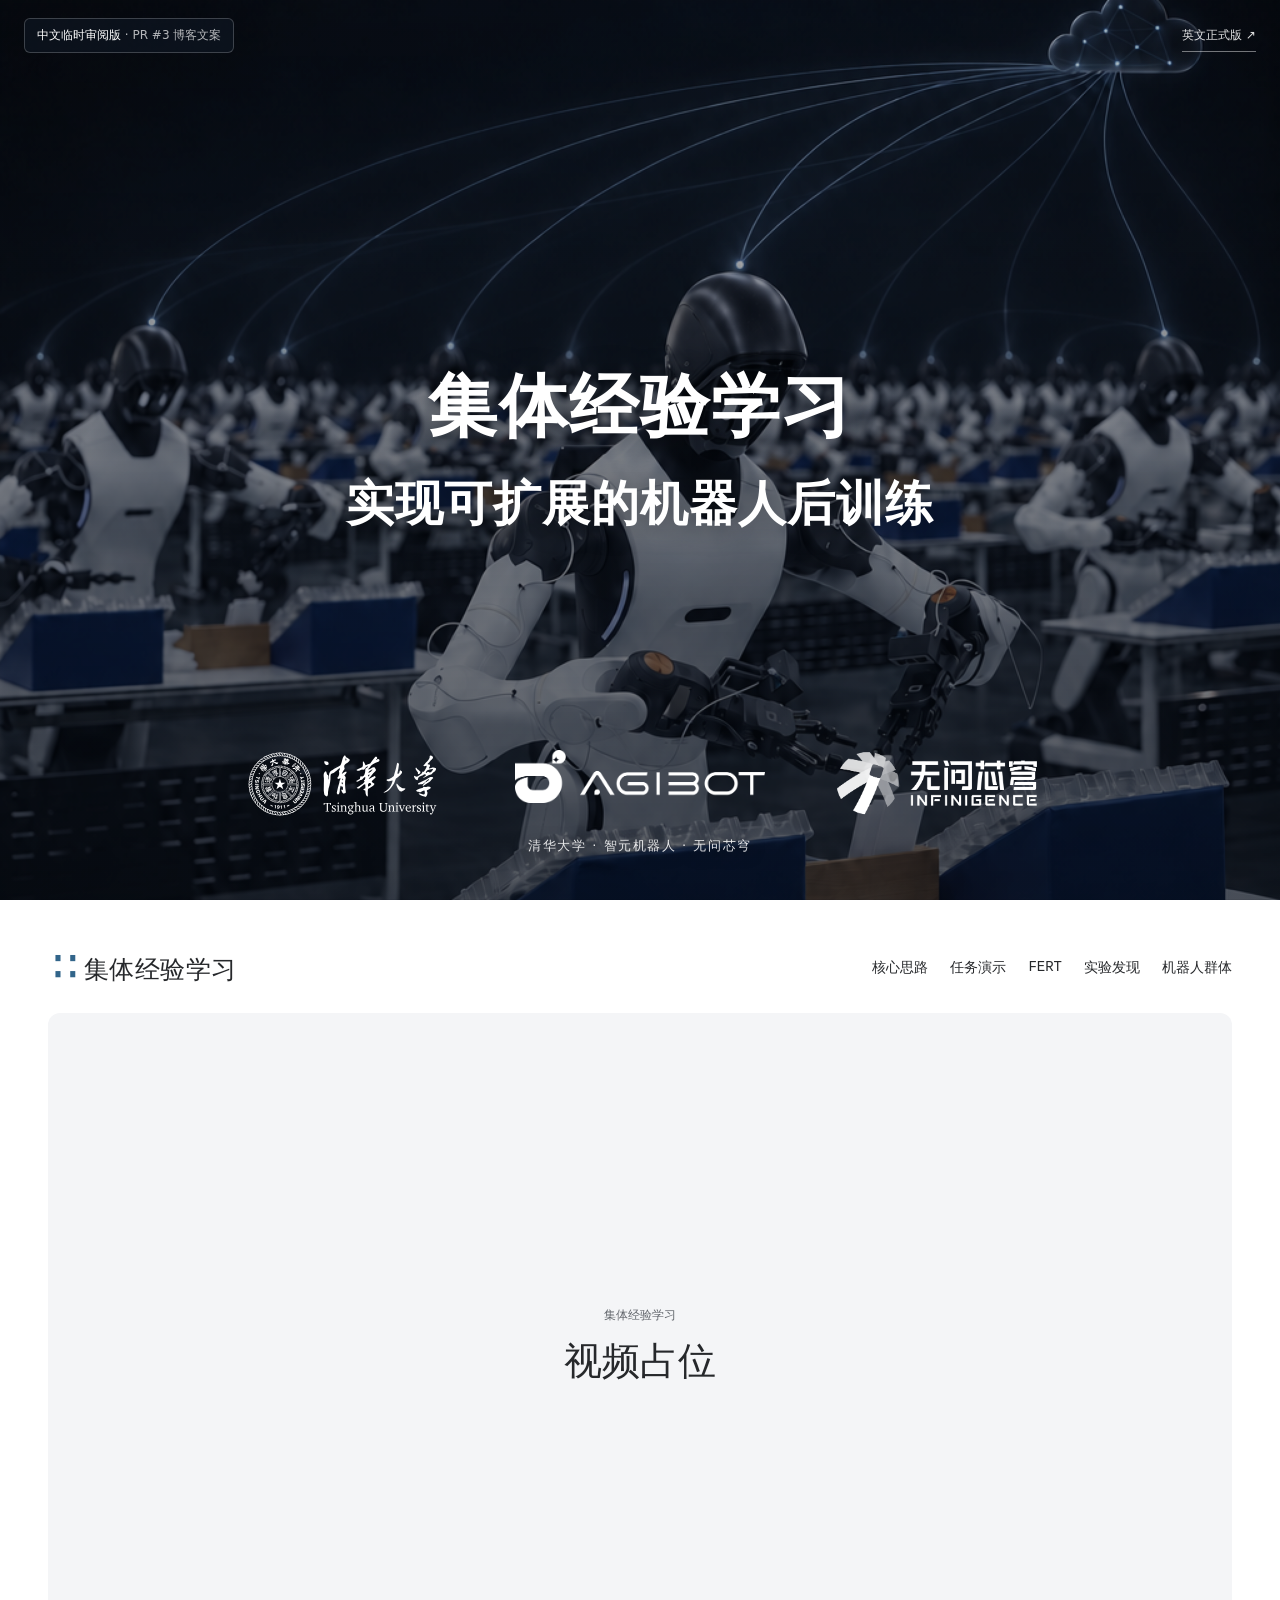
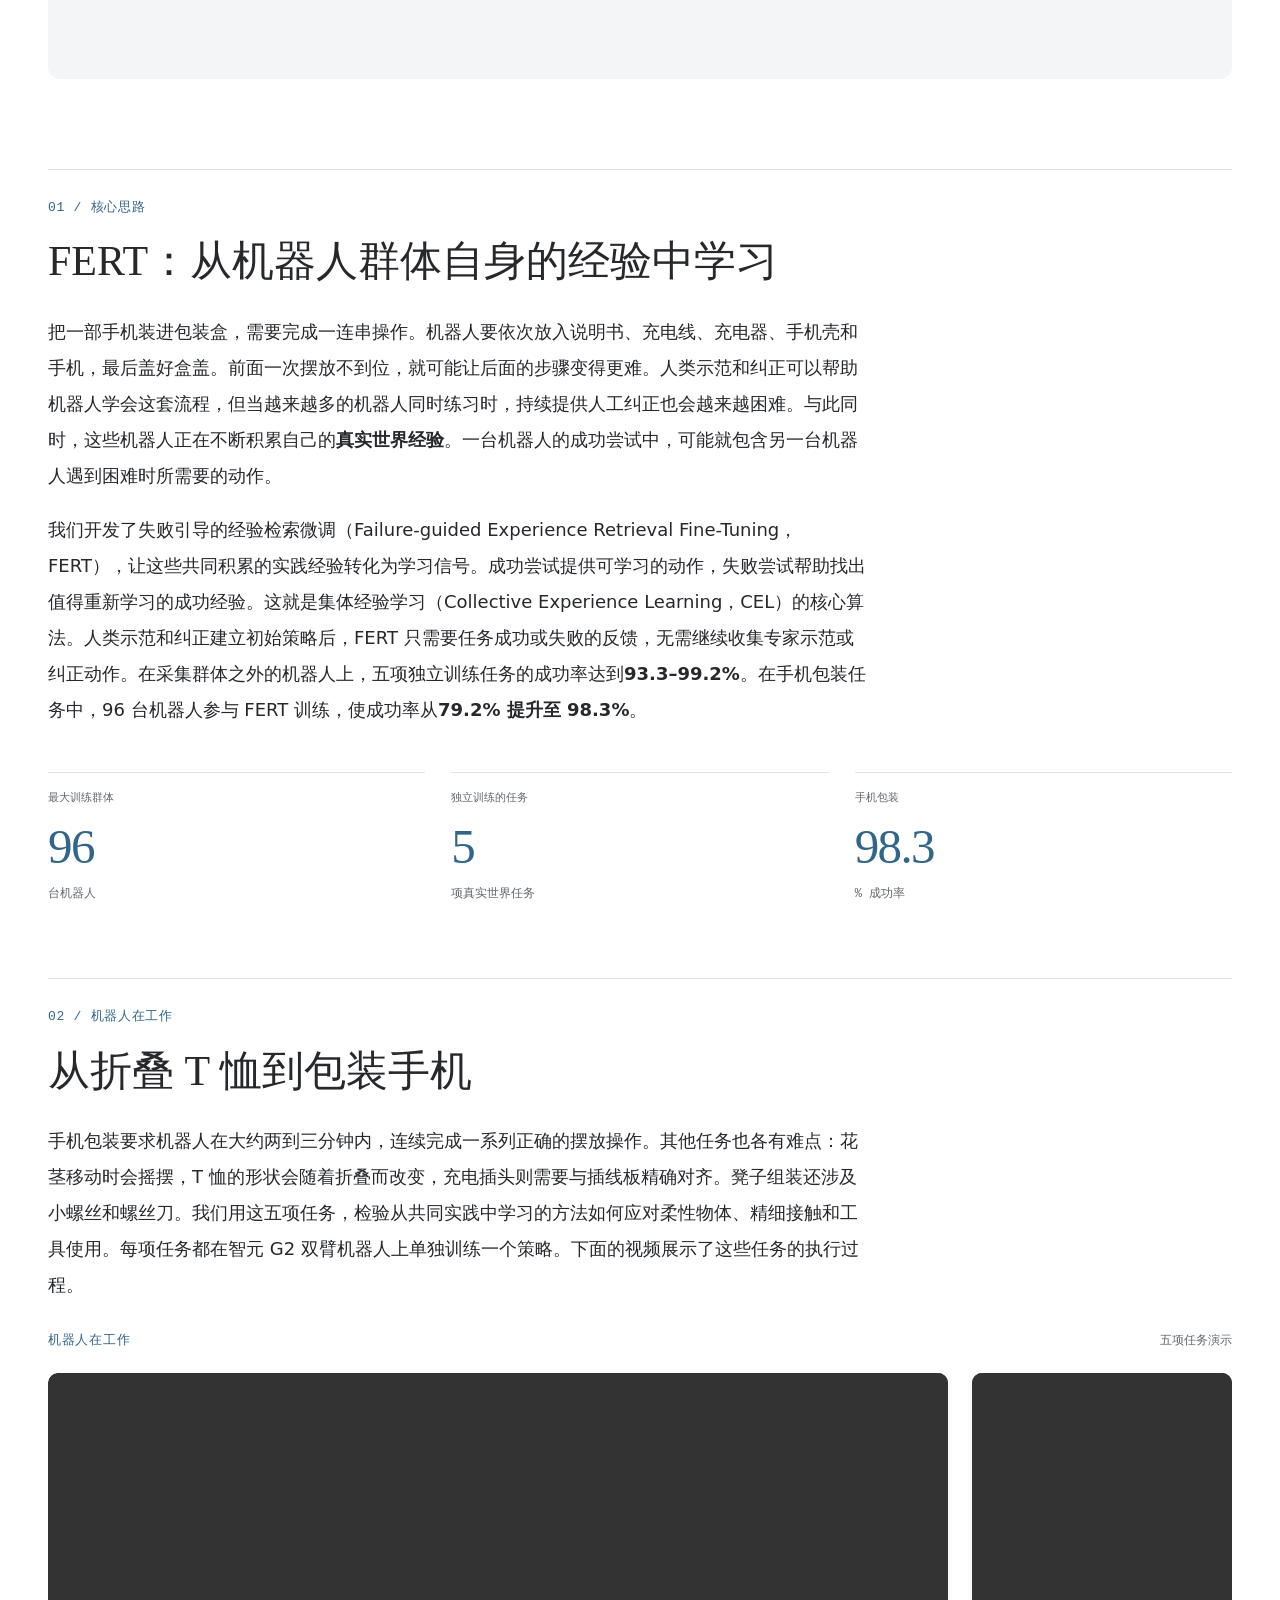
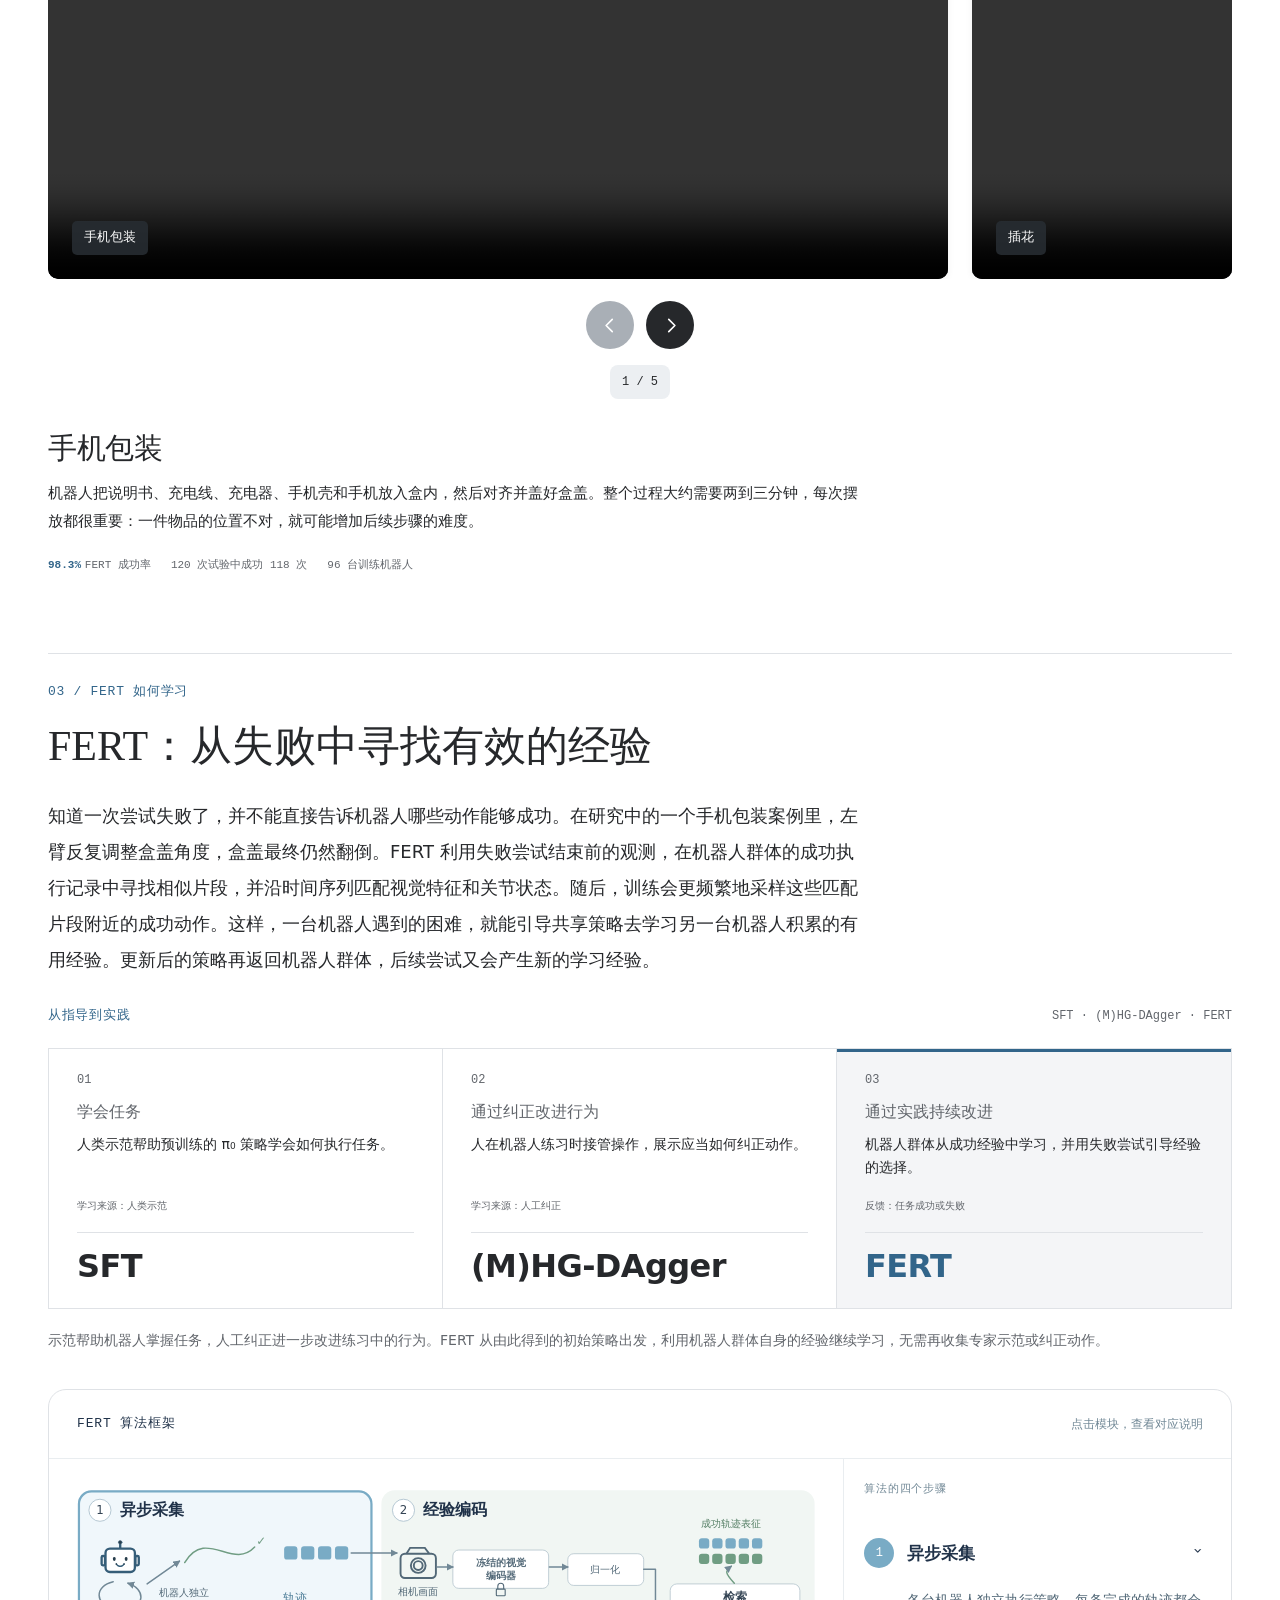
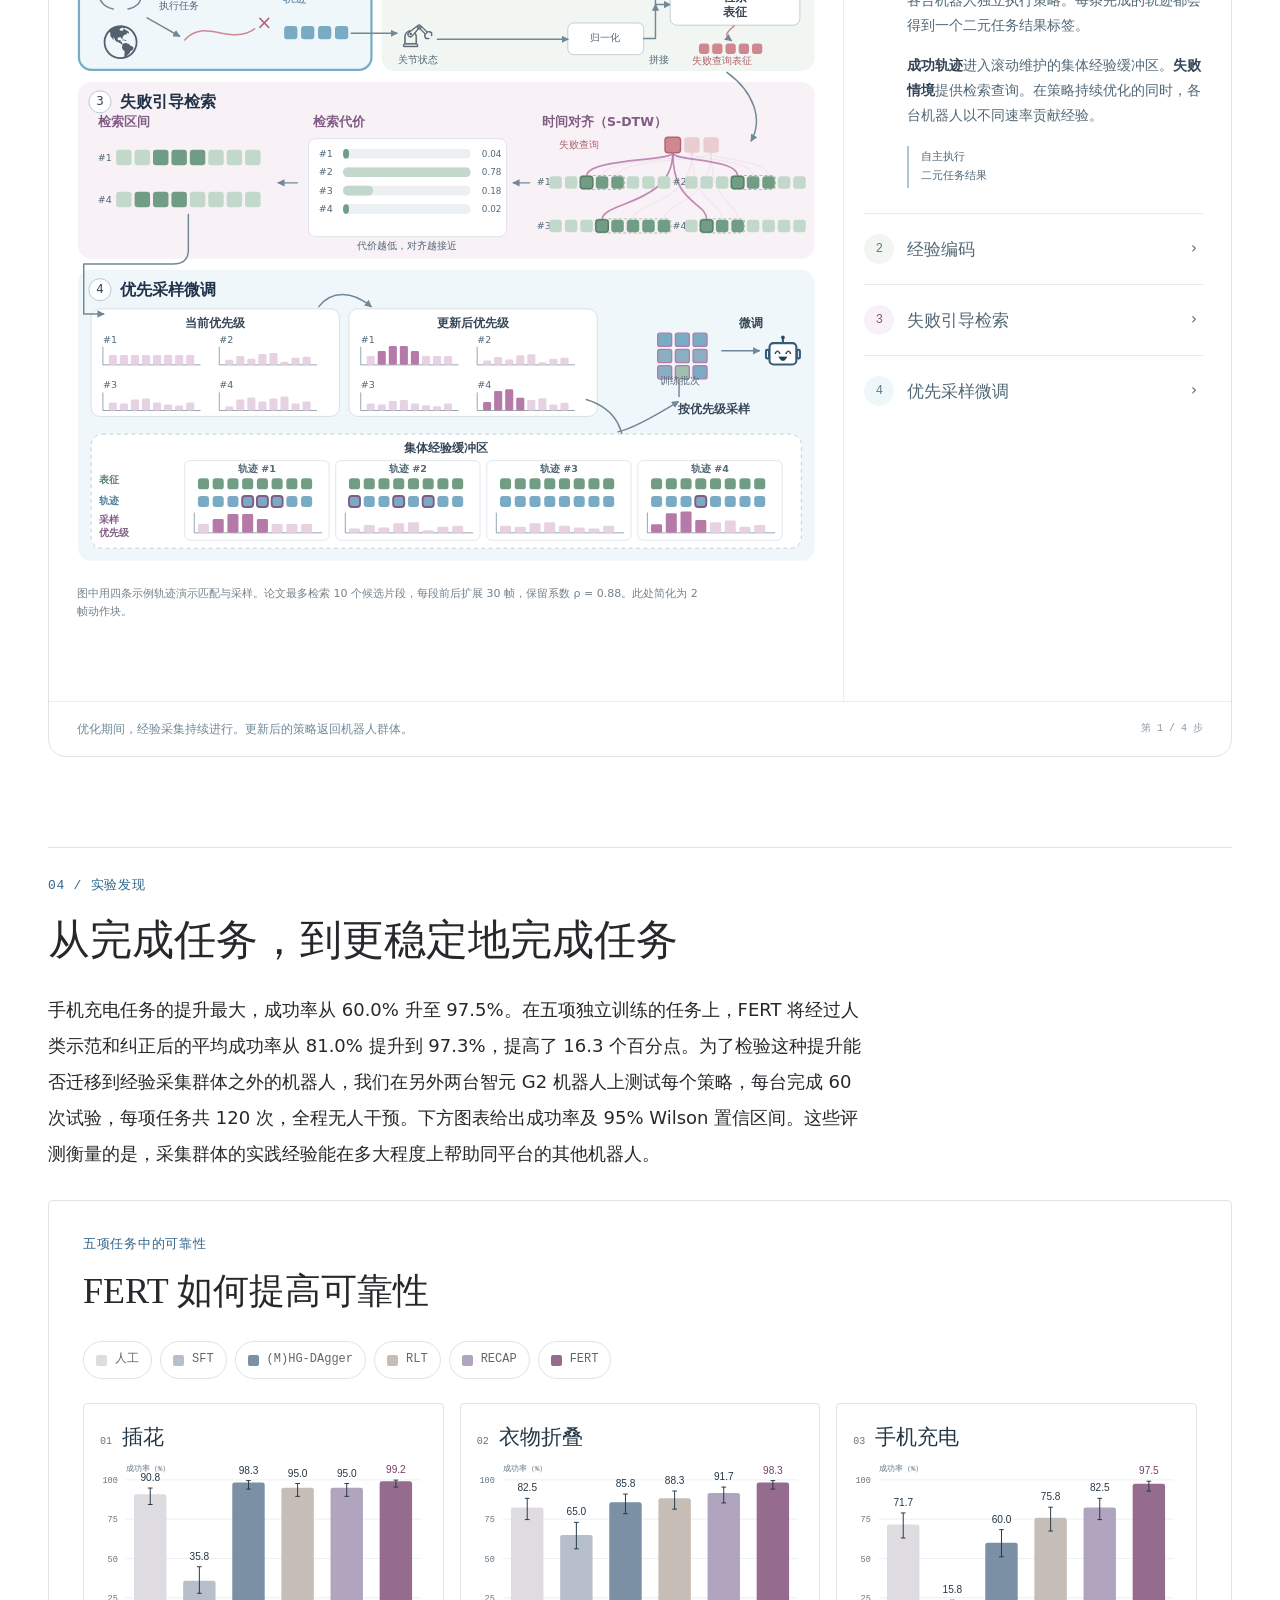
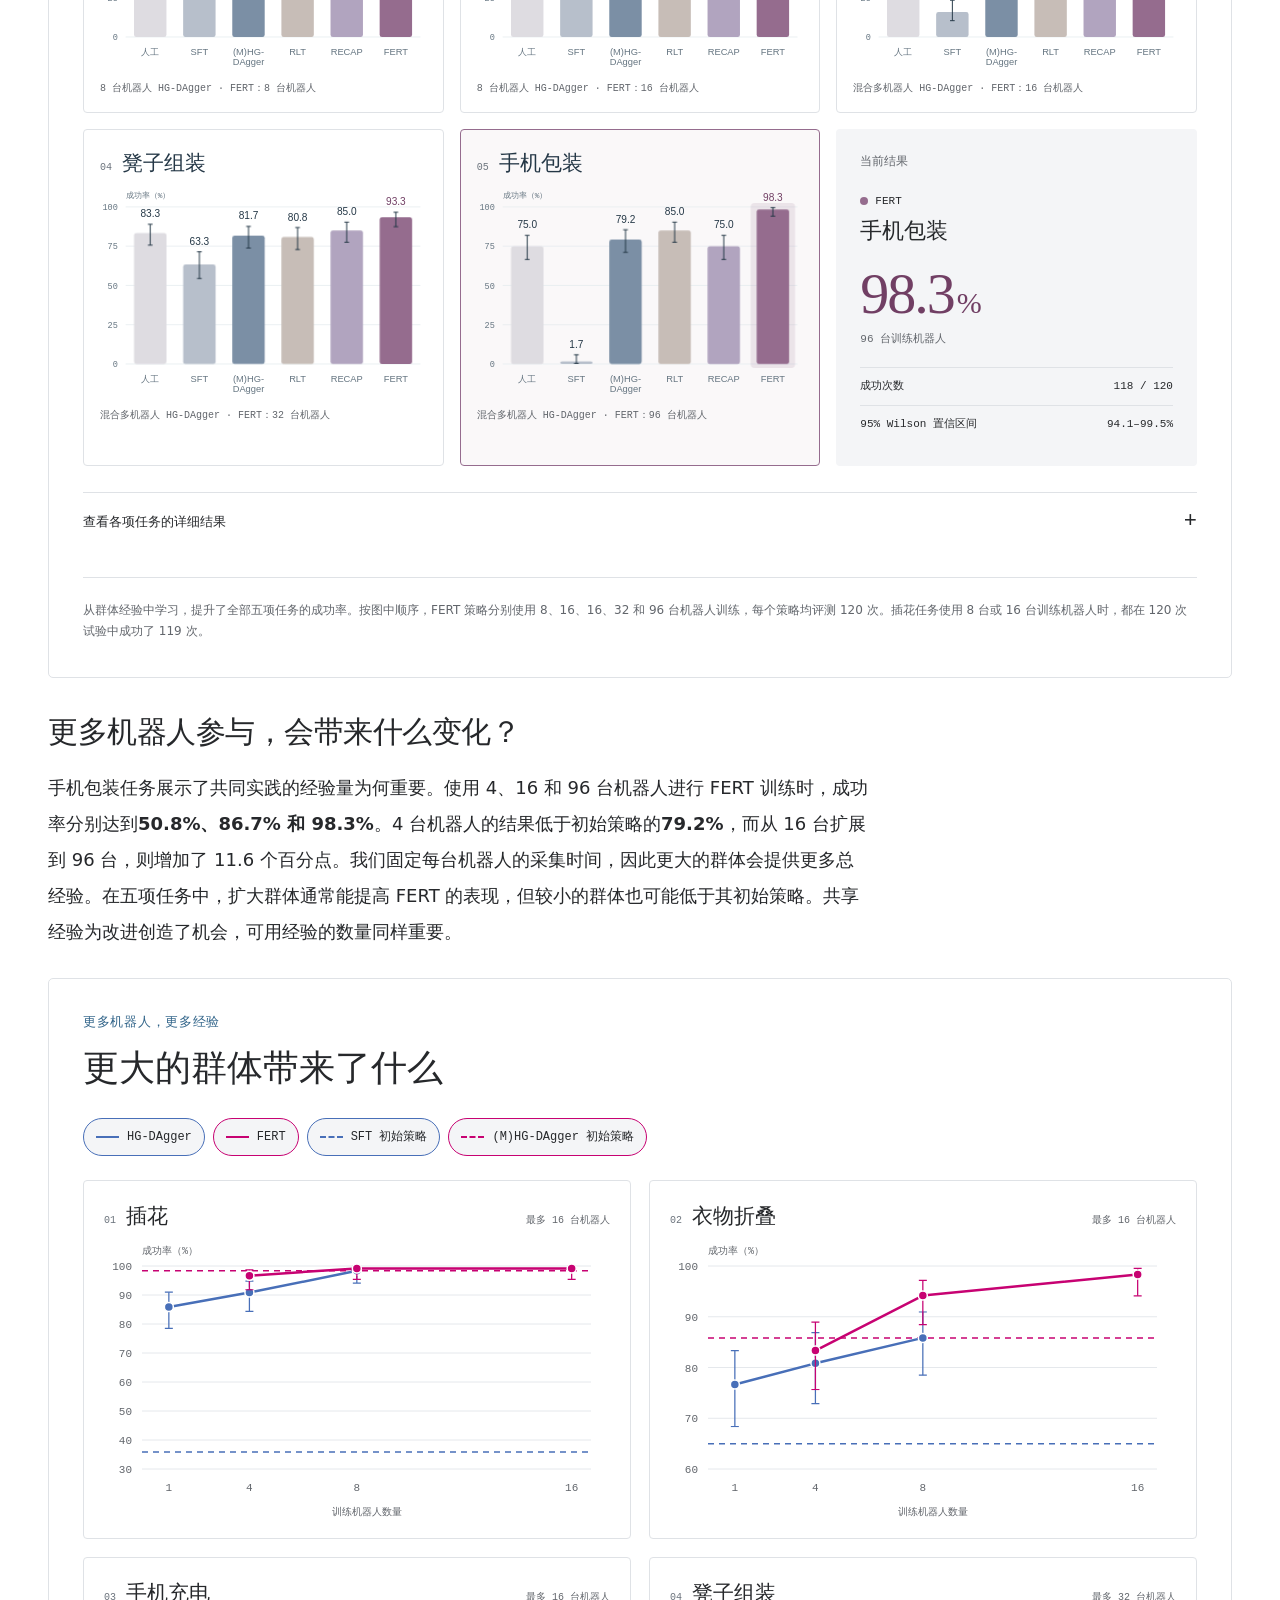
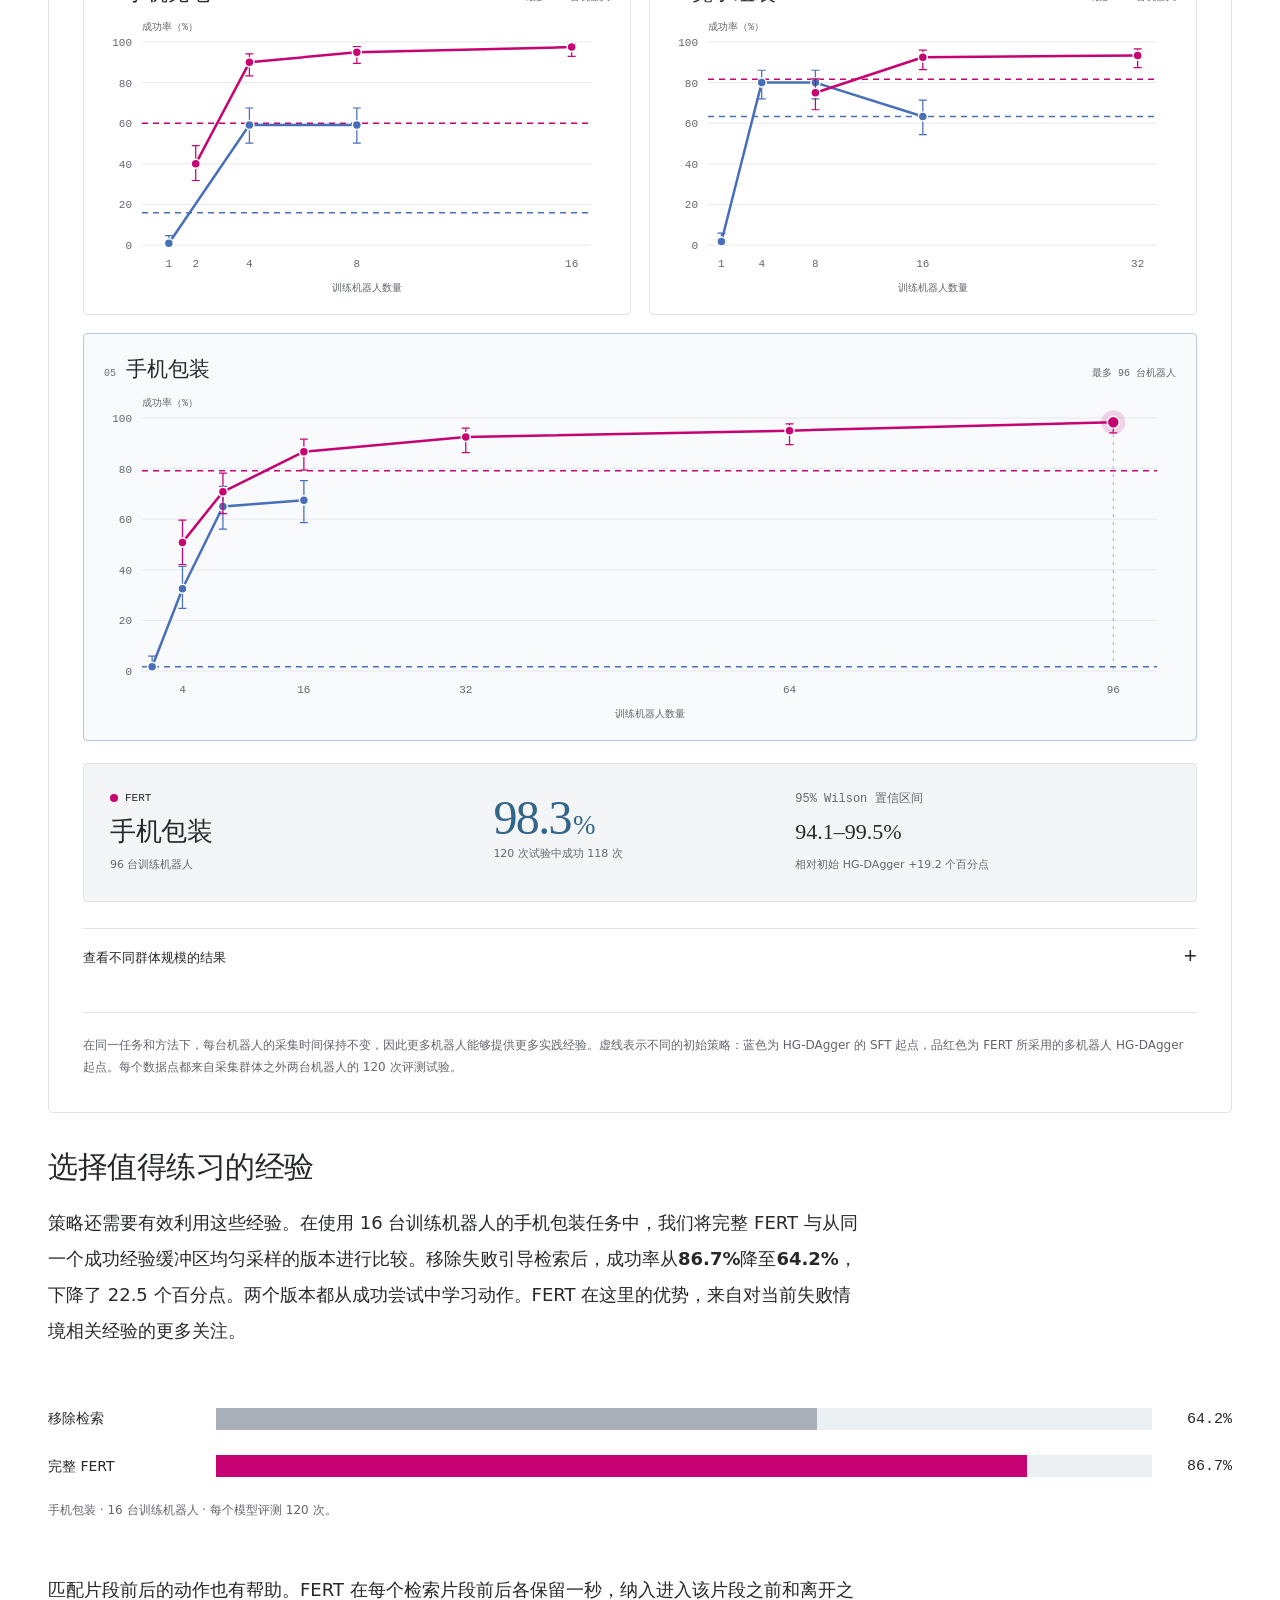
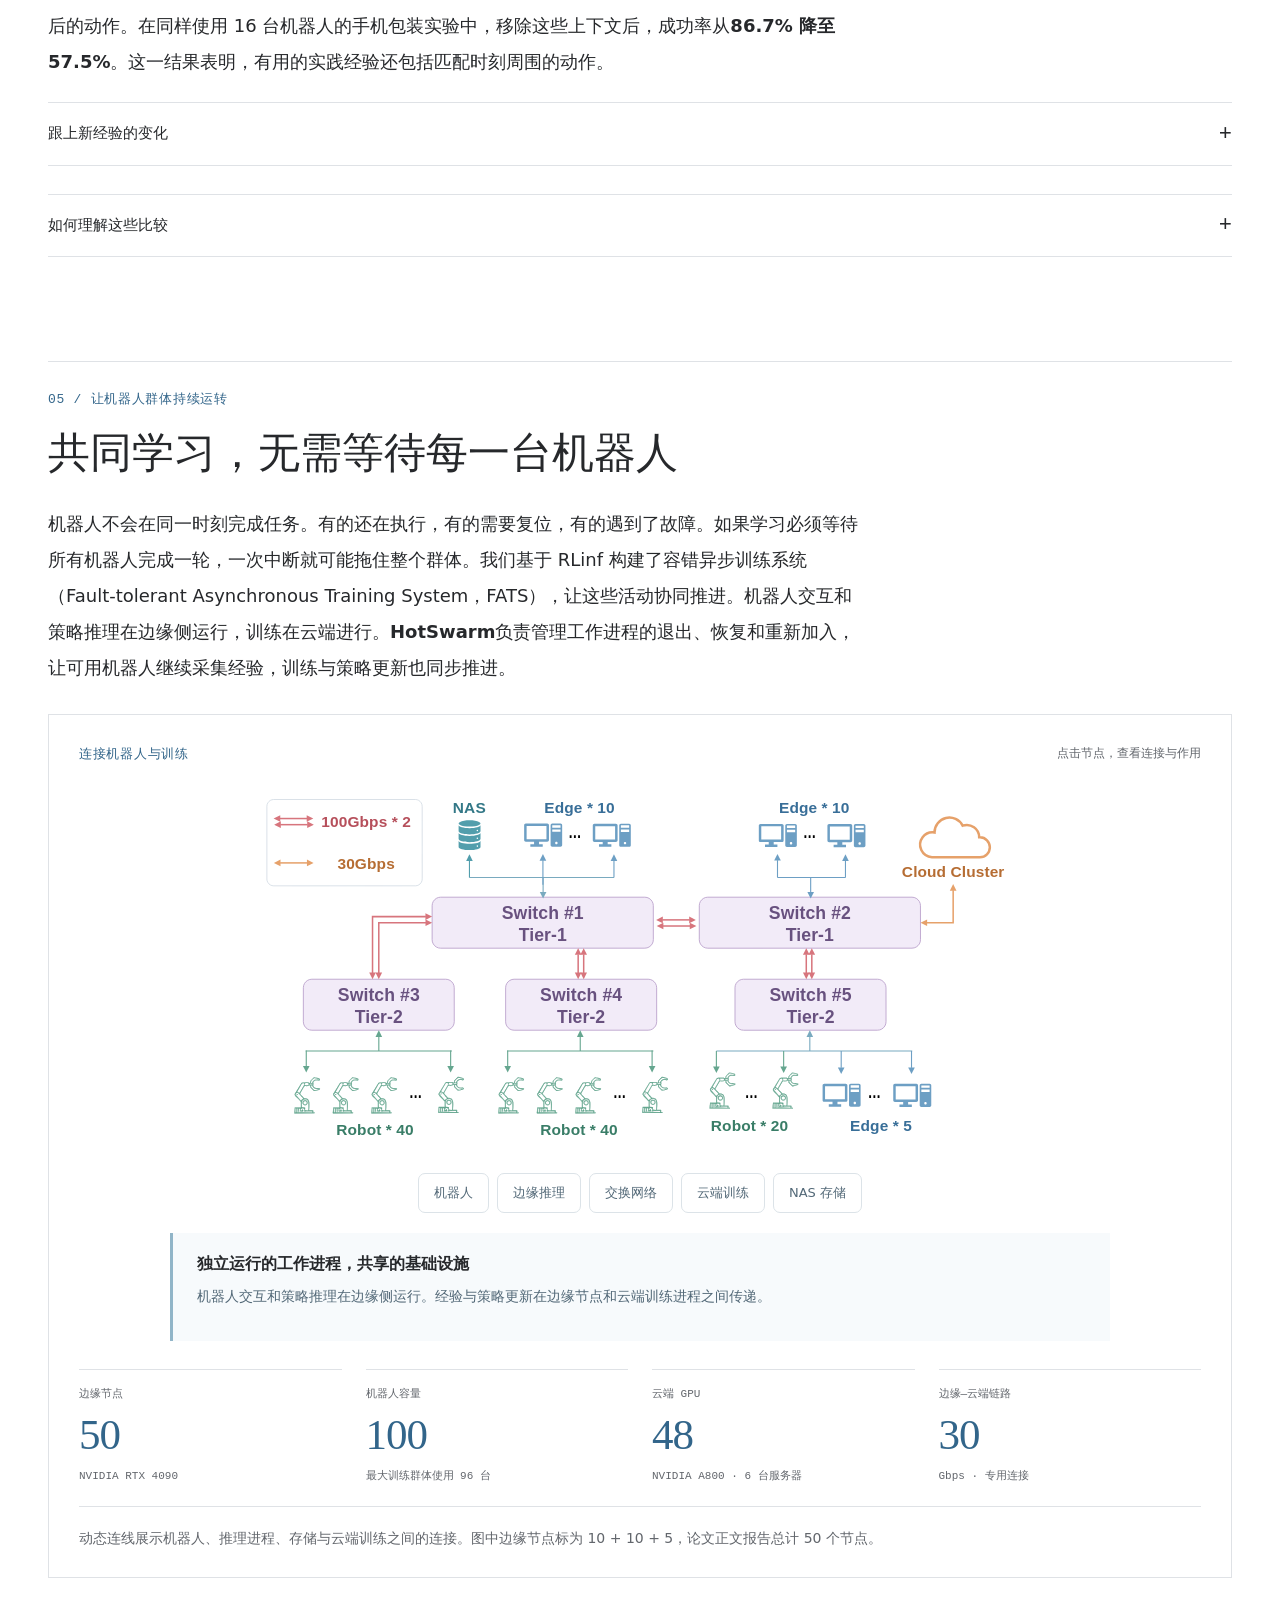
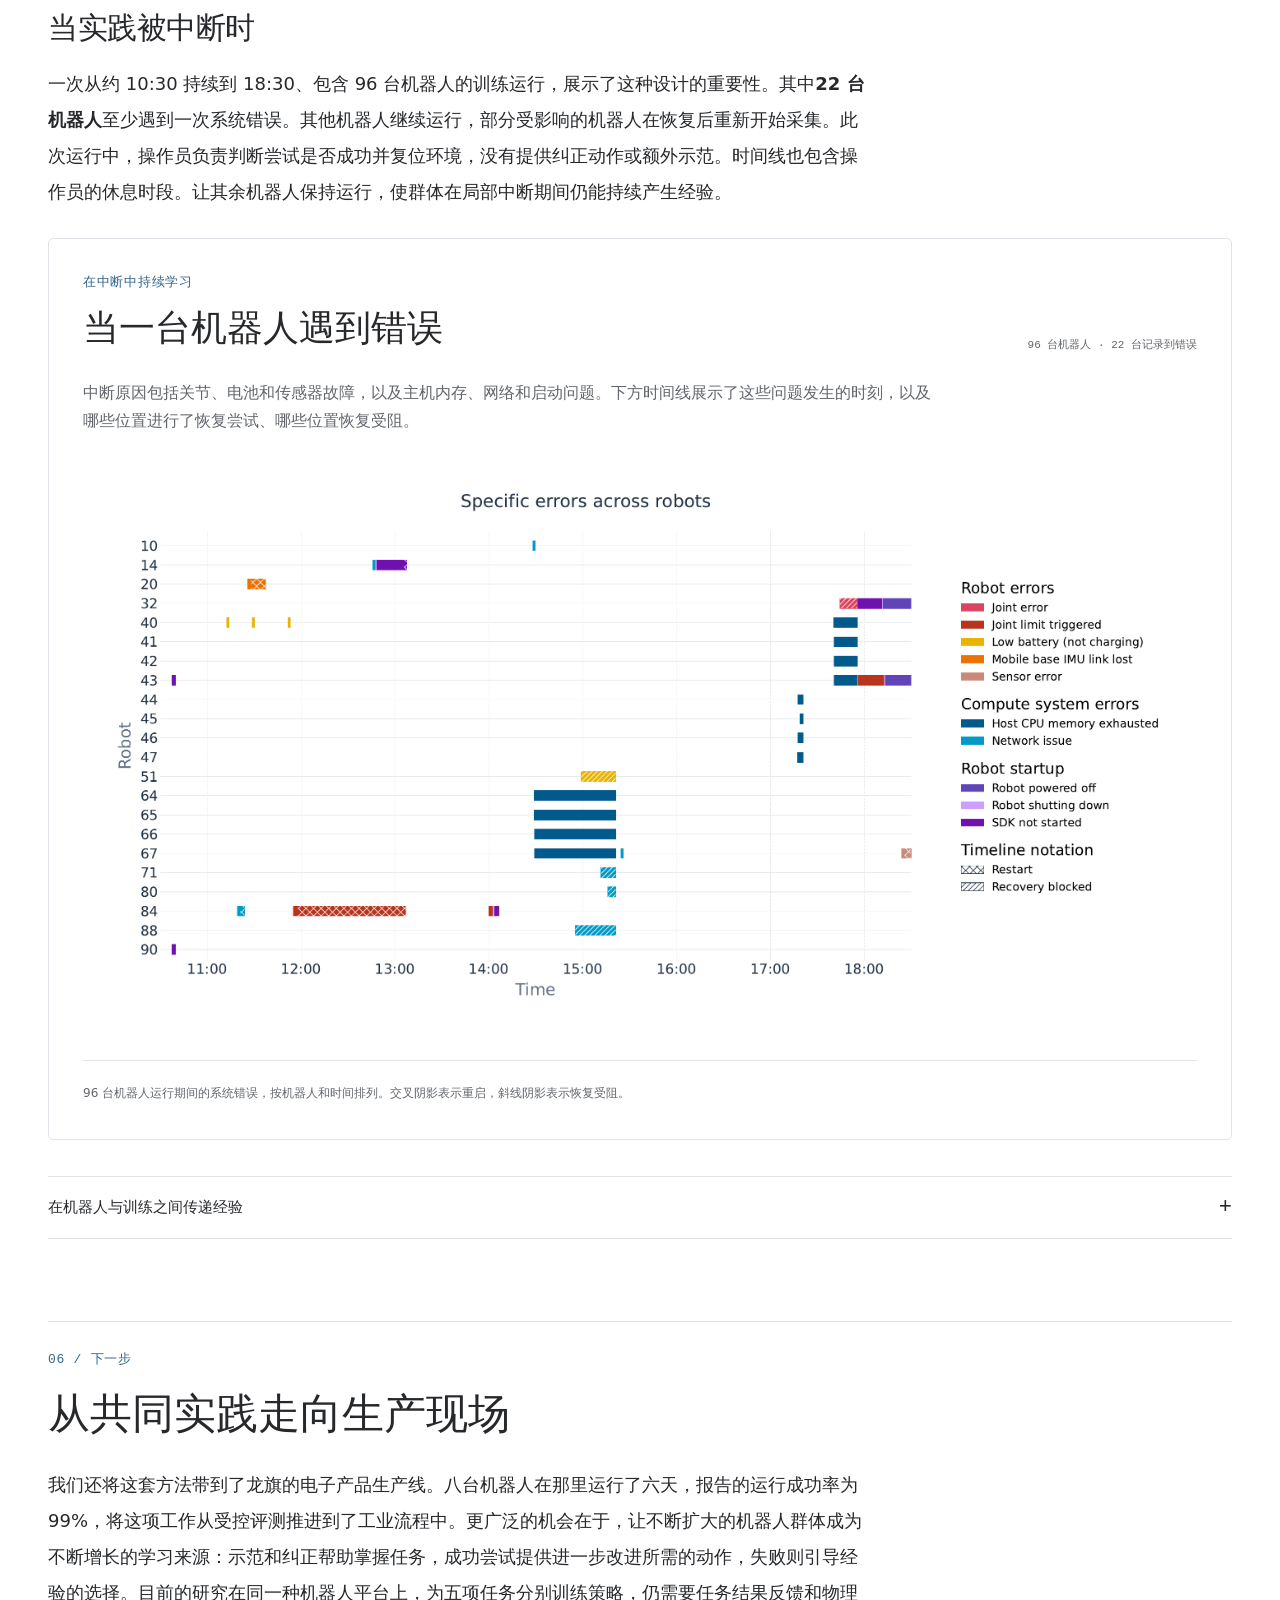
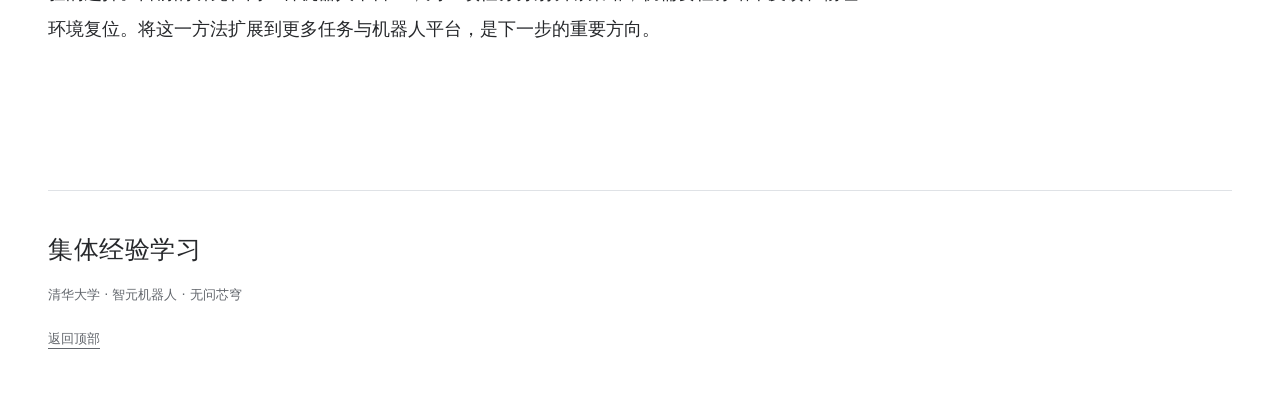
==== commit 097d0001: "Publish website from 1e7e063c1ab7c0f7beaa653b35adb1e988f433e7" ====
--- a/tmp/zh/index.html
+++ b/tmp/zh/index.html
@@ -17,7 +17,7 @@
   <link rel="stylesheet" href="../../motion.css?v=ablation-1-20261010-cover-logo-balance">
   <link rel="stylesheet" href="../../fert.css?v=20261011-original-interaction">
   <link rel="stylesheet" href="review.css?v=20261011-zh">
-  <link rel="stylesheet" href="../../fats.css?v=20261011-v9">
+  <link rel="stylesheet" href="../../fats.css?v=20261011-v9-compact">
 </head>
 <body>
   <aside class="review-banner" aria-label="审阅版本信息"><span><strong>中文临时审阅版</strong><span class="review-source"> · PR #3 博客文案</span></span><a href="../../">英文正式版 ↗</a></aside>
--- a/fats.css
+++ b/fats.css
@@ -1,6 +1,6 @@
 /* The supplied diagram remains the visual source; interaction is a light overlay. */
 #fats-framework{background:#fff;overflow:hidden}
-.fats-scroll{max-width:1020px;margin:0 auto;overflow:auto;-webkit-overflow-scrolling:touch}
+.fats-scroll{max-width:760px;margin:0 auto;overflow:auto;-webkit-overflow-scrolling:touch}
 .fats-diagram{display:block;width:100%;height:auto;min-width:610px;overflow:visible}
 .fats-node{cursor:pointer;outline:none}
 .fats-node rect{fill:transparent;stroke:transparent;stroke-width:2;vector-effect:non-scaling-stroke;transition:stroke .2s,fill .2s}
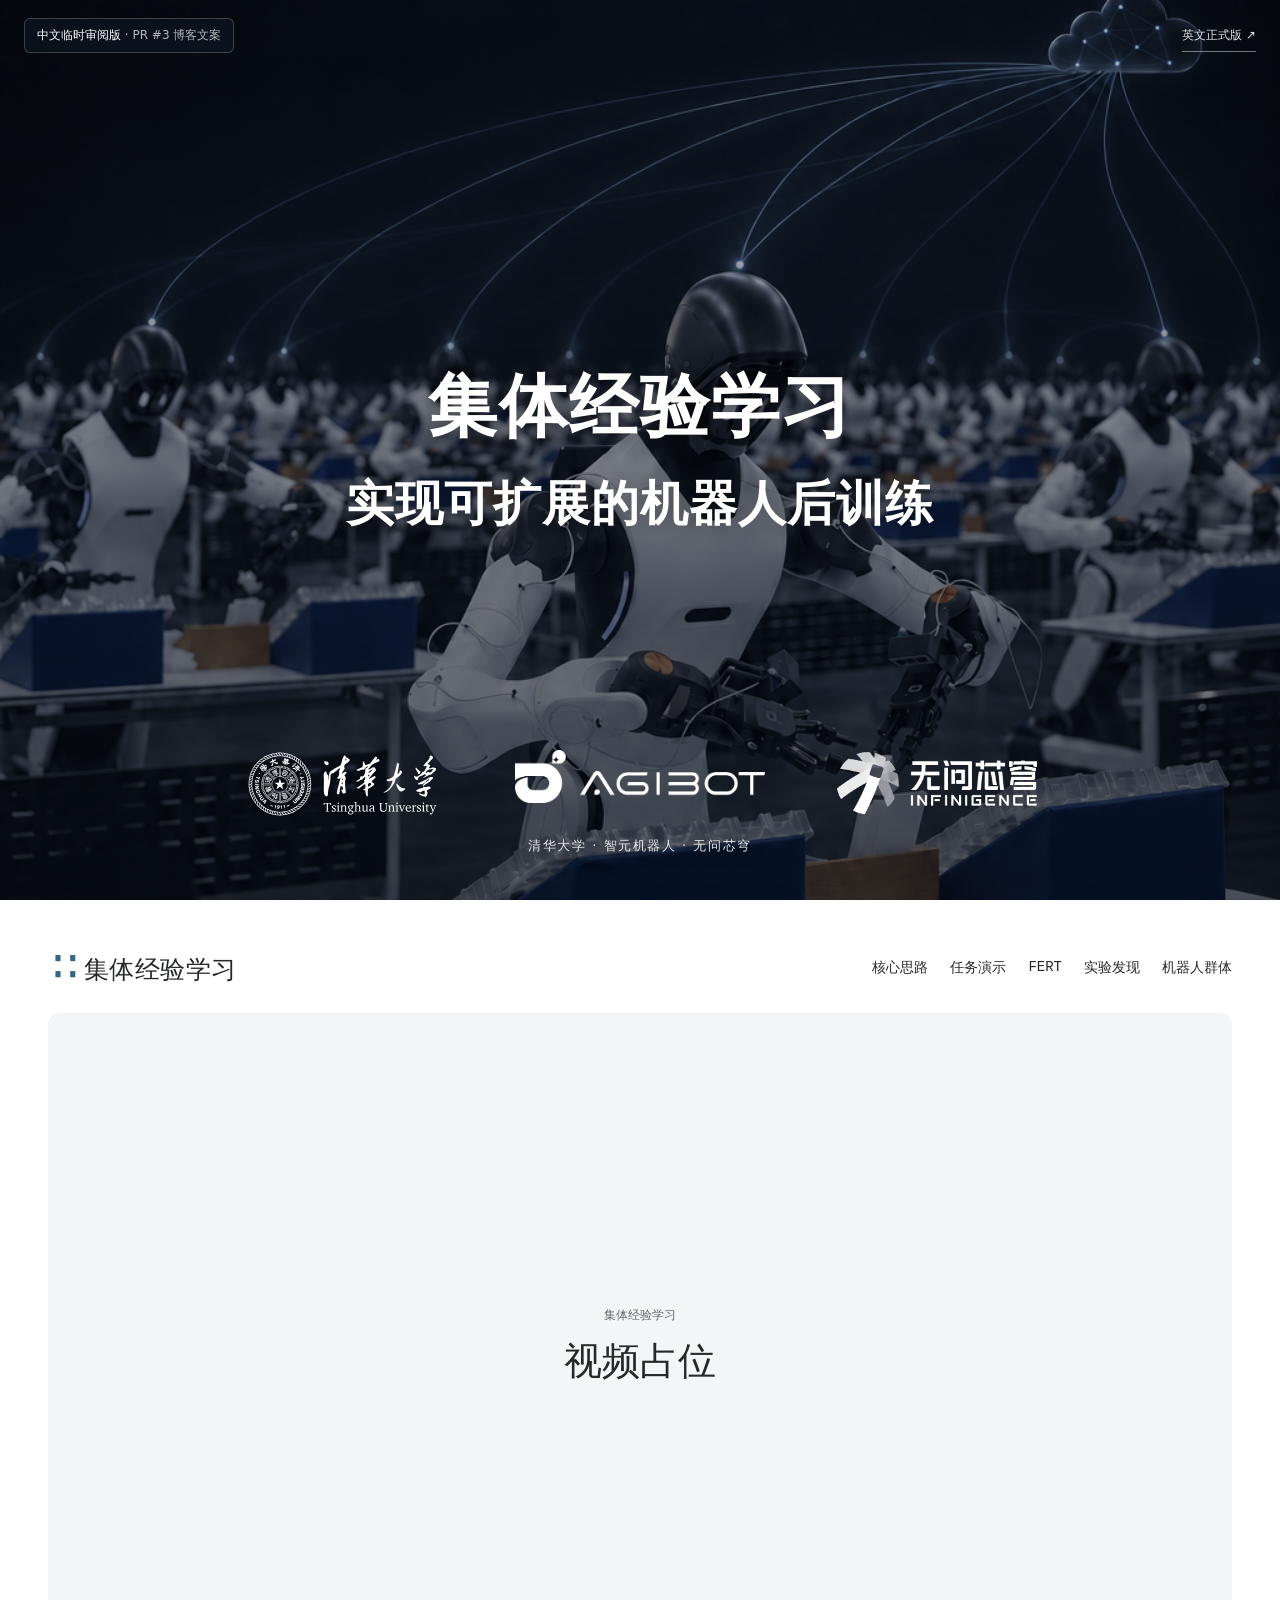
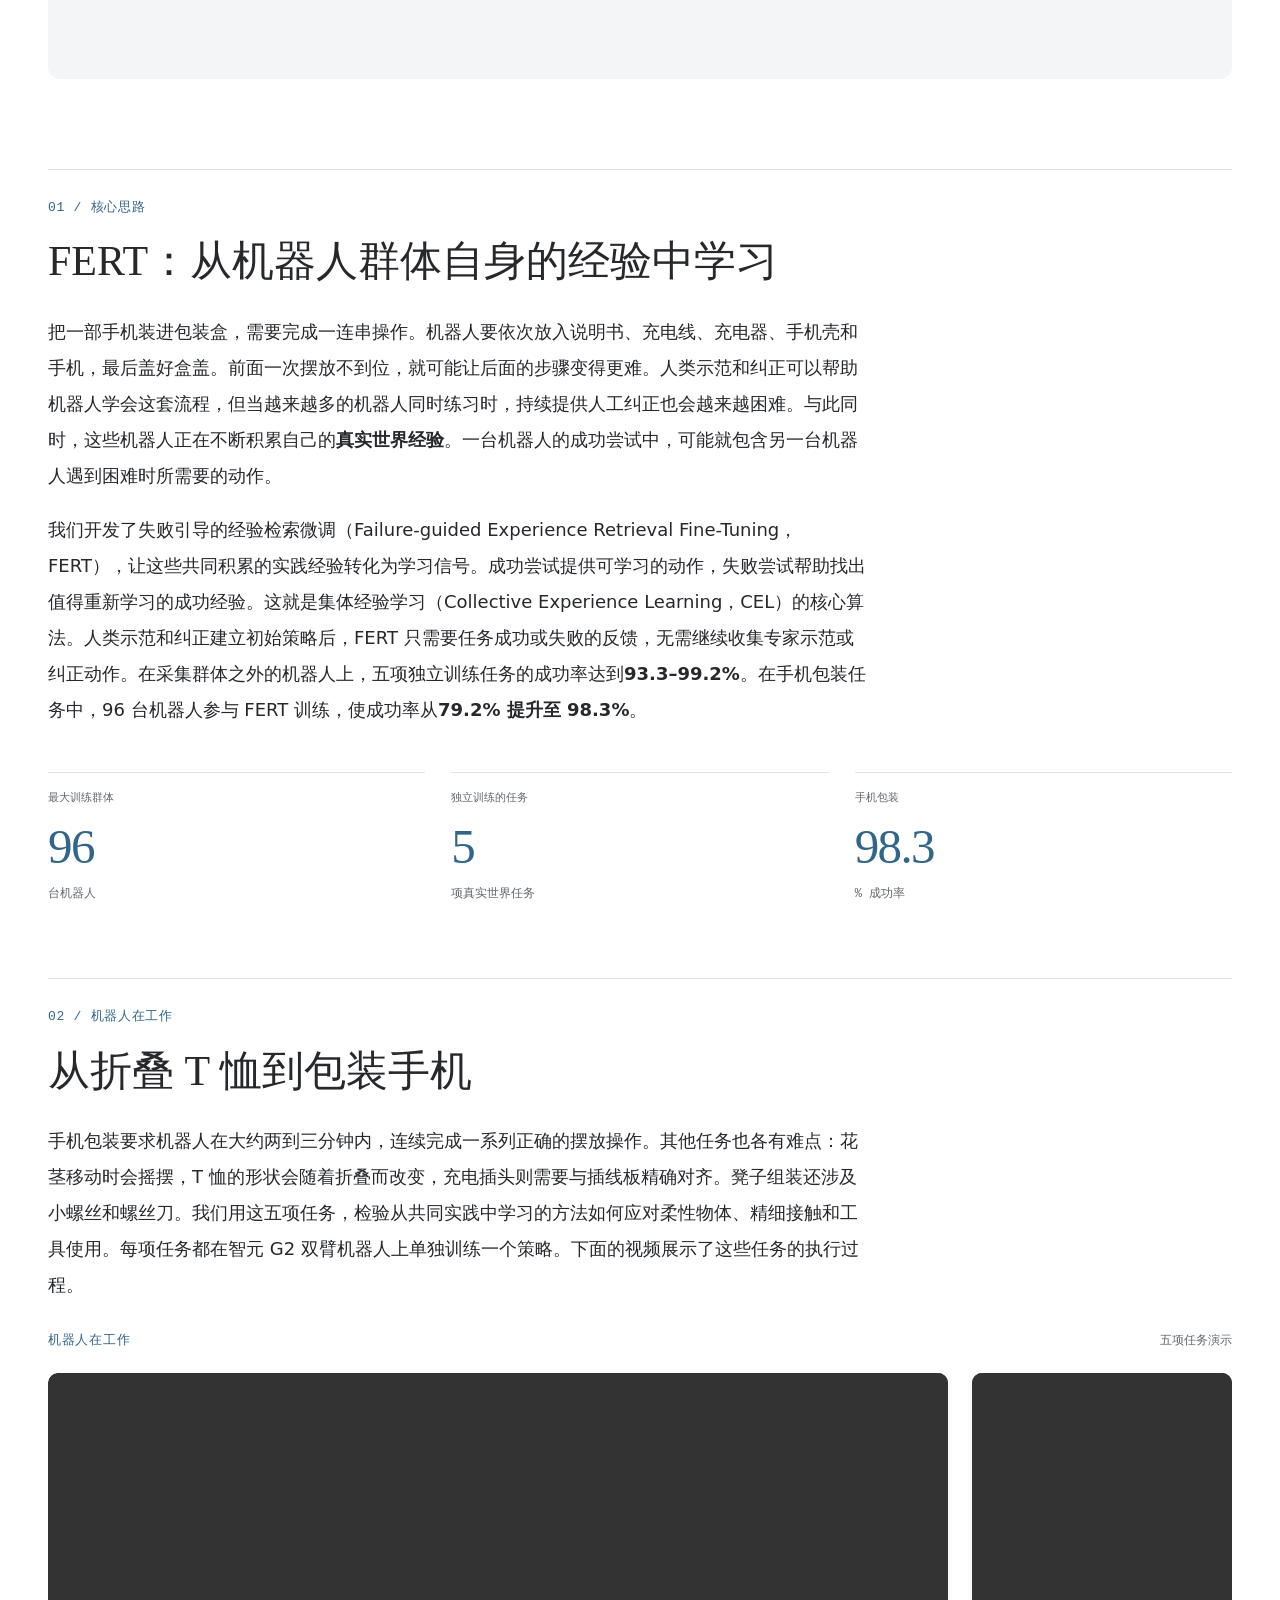
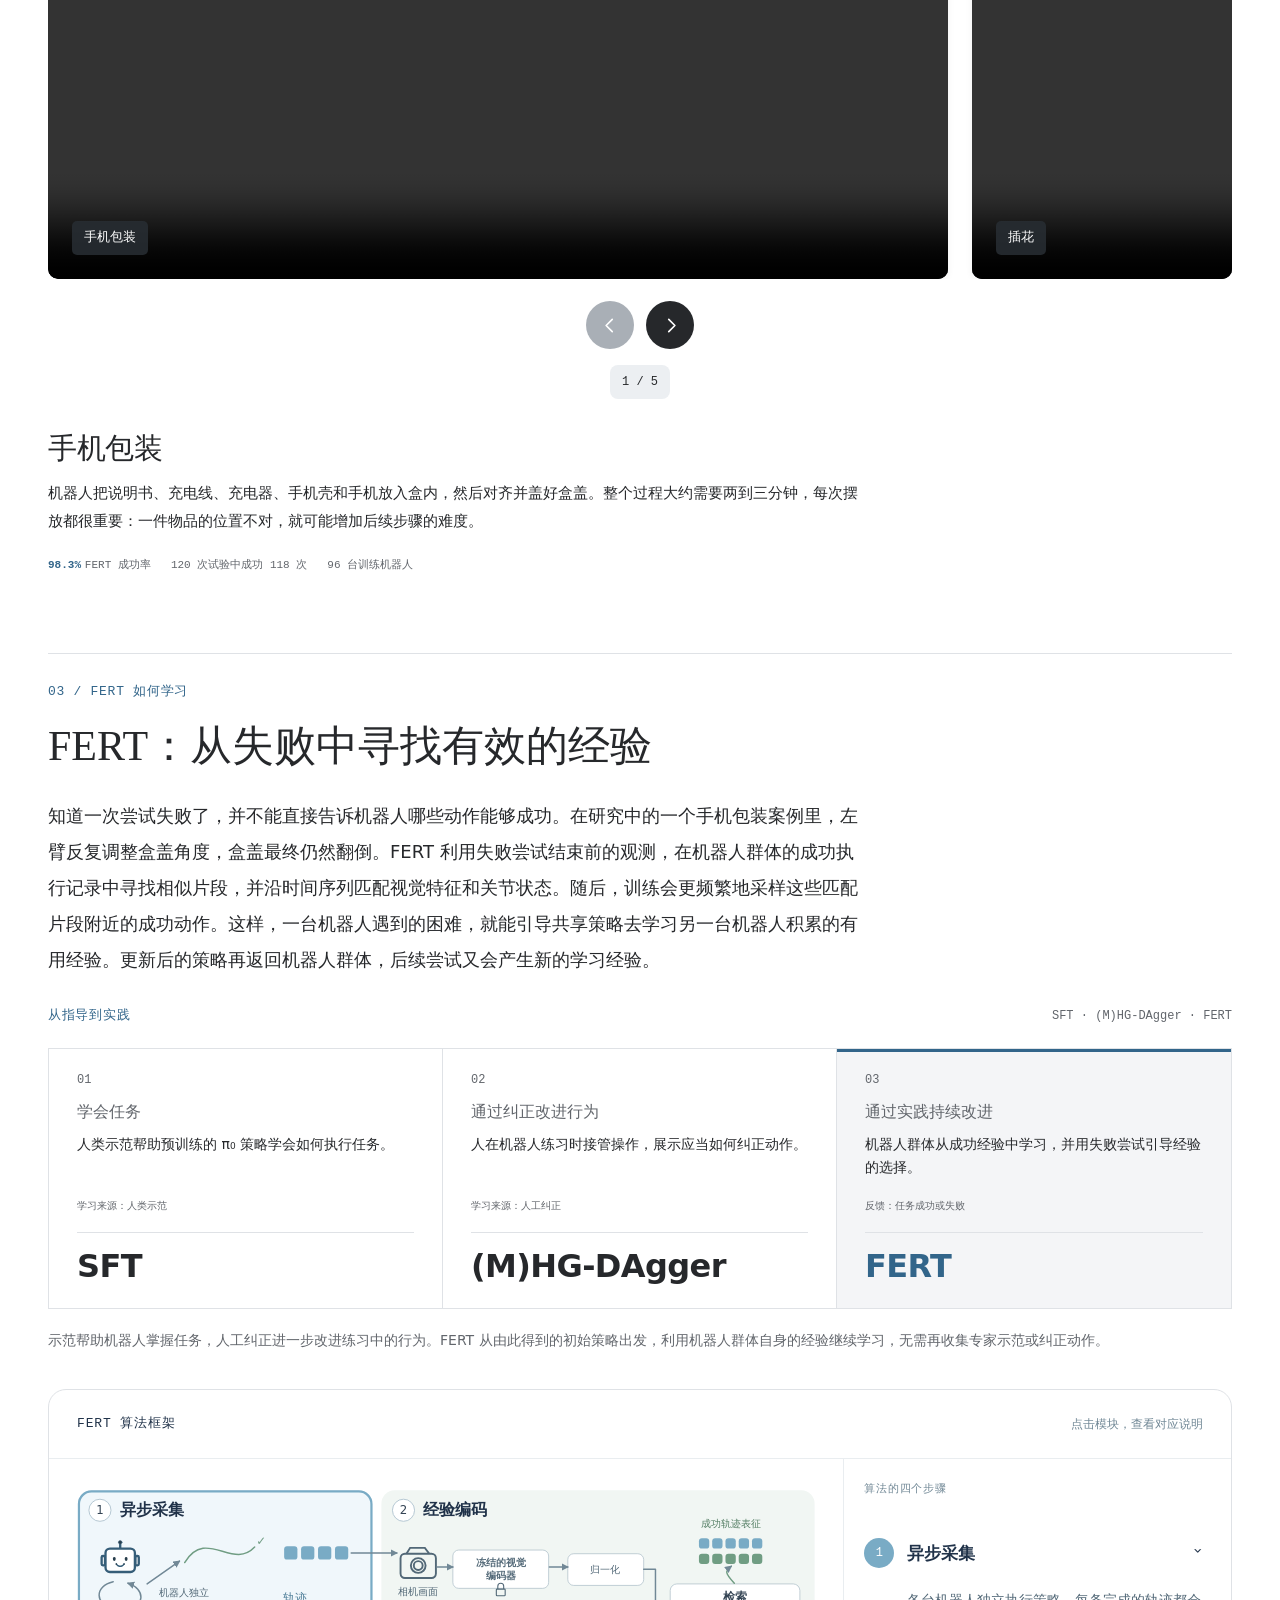
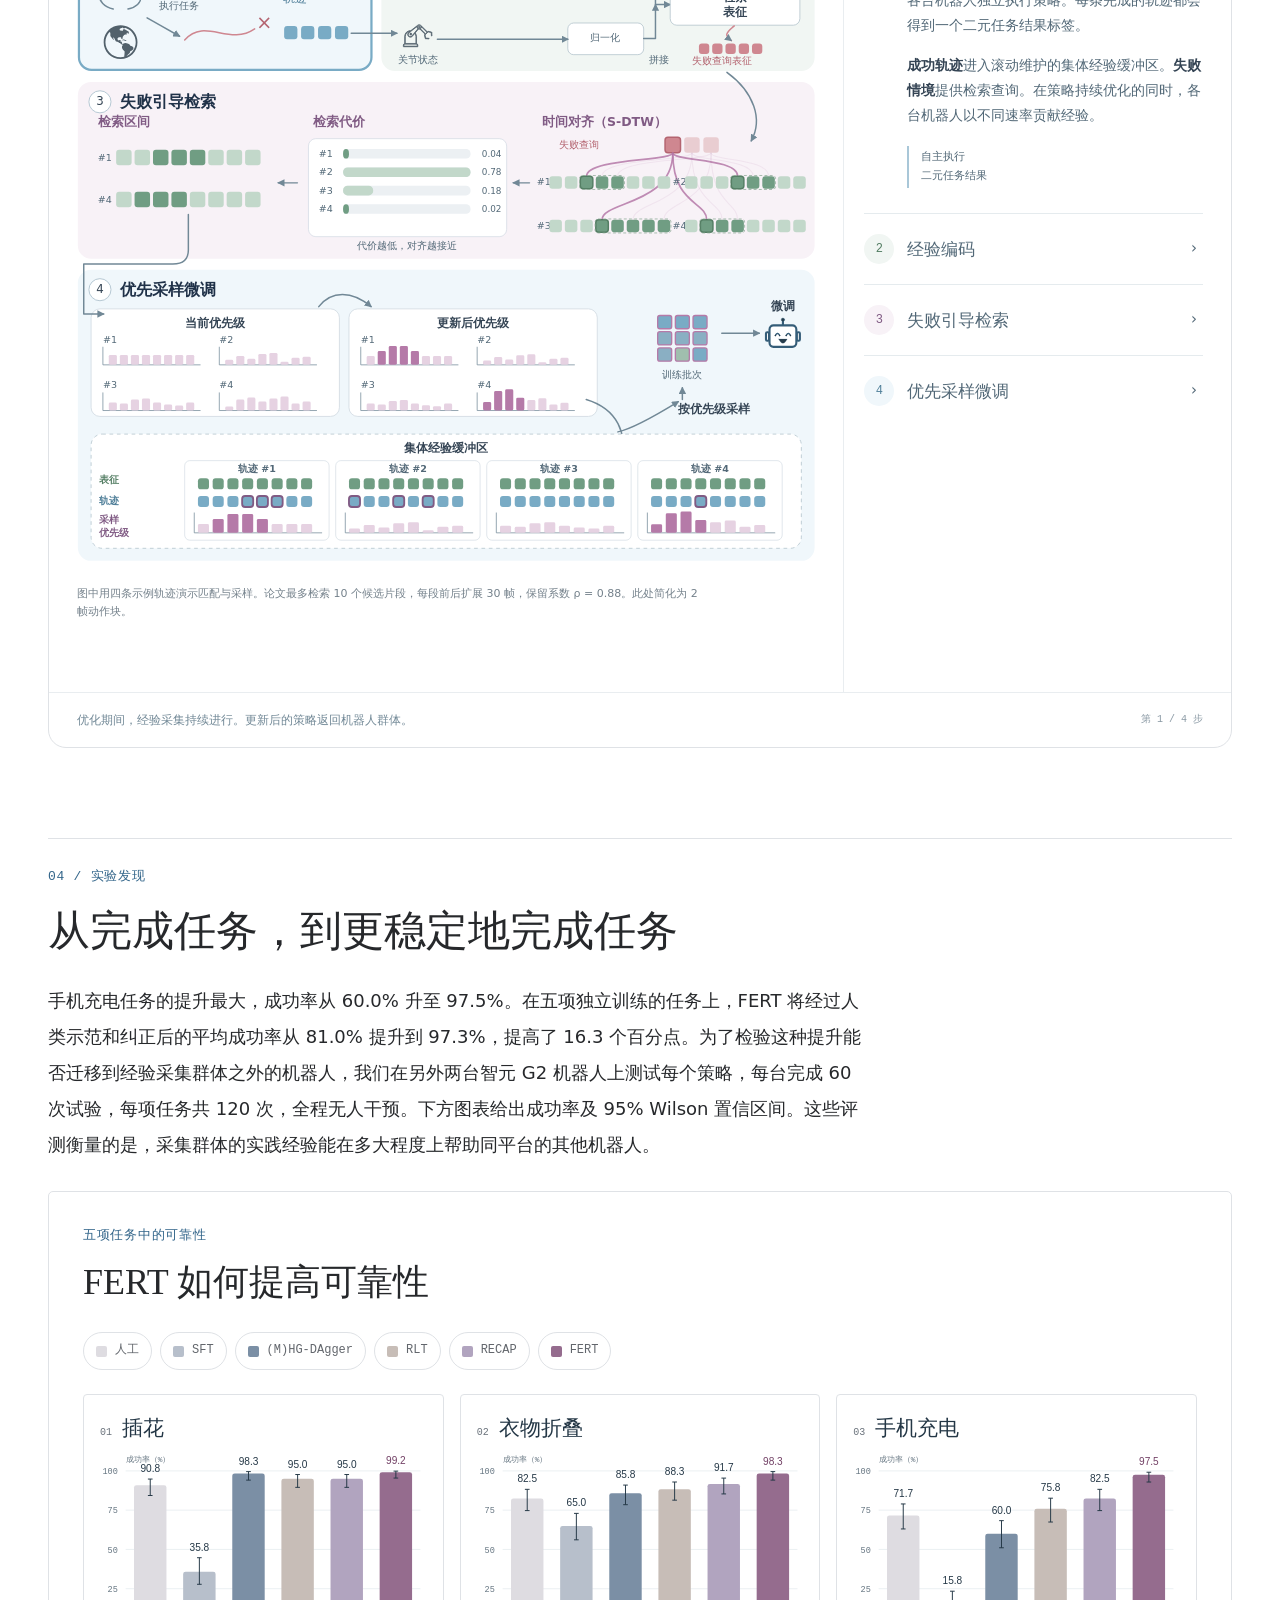
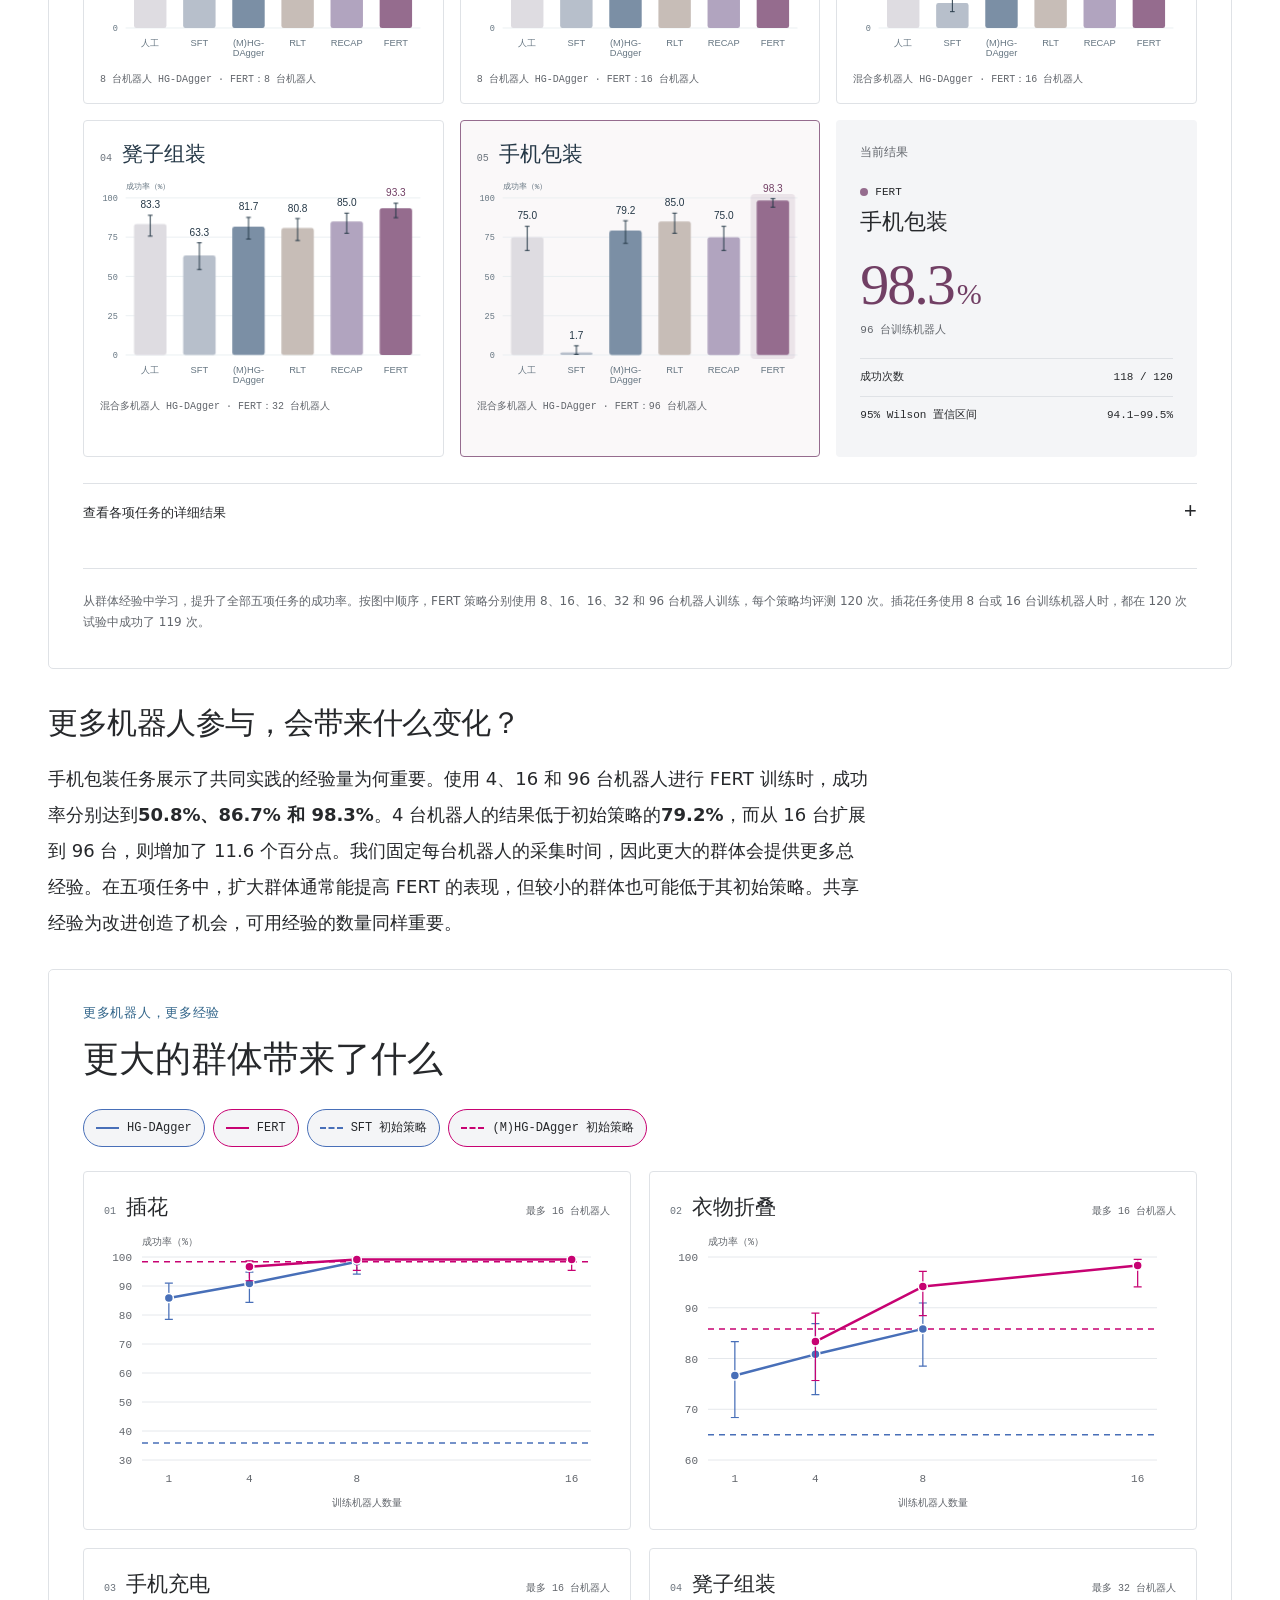
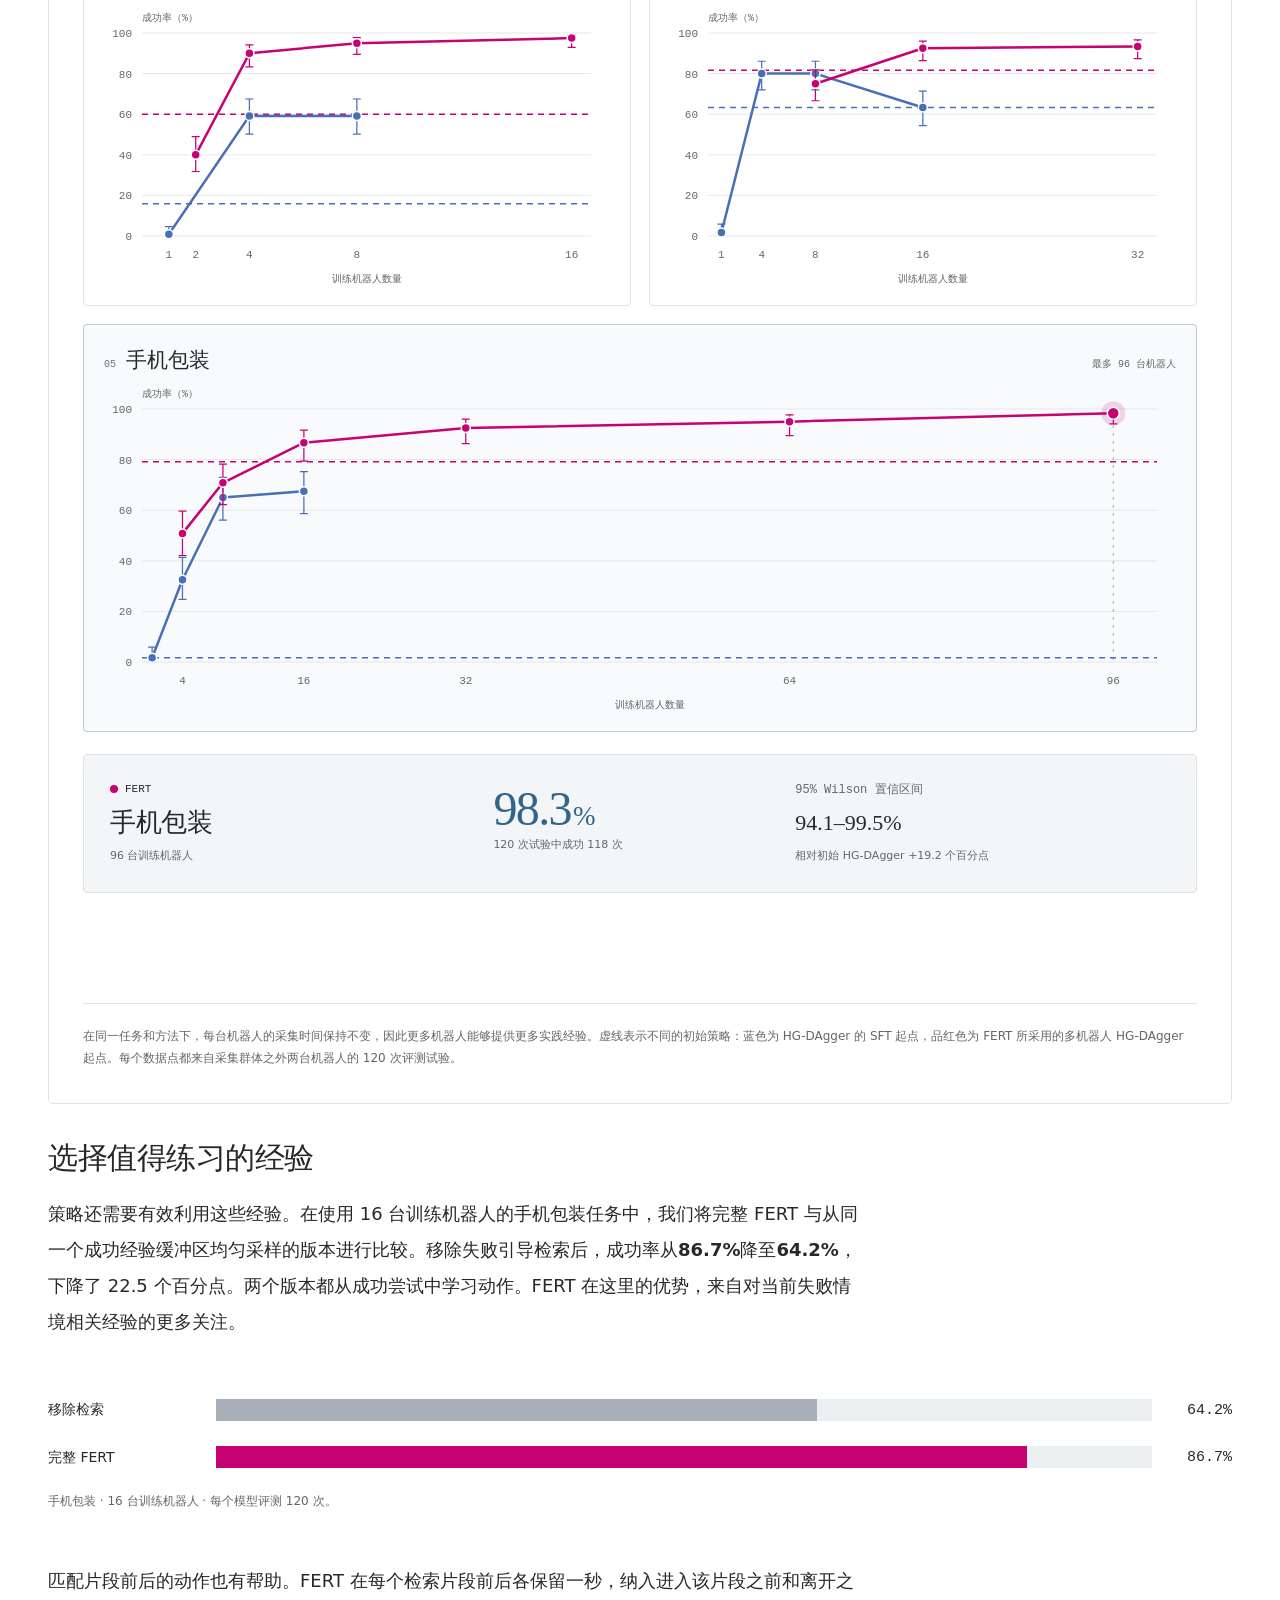
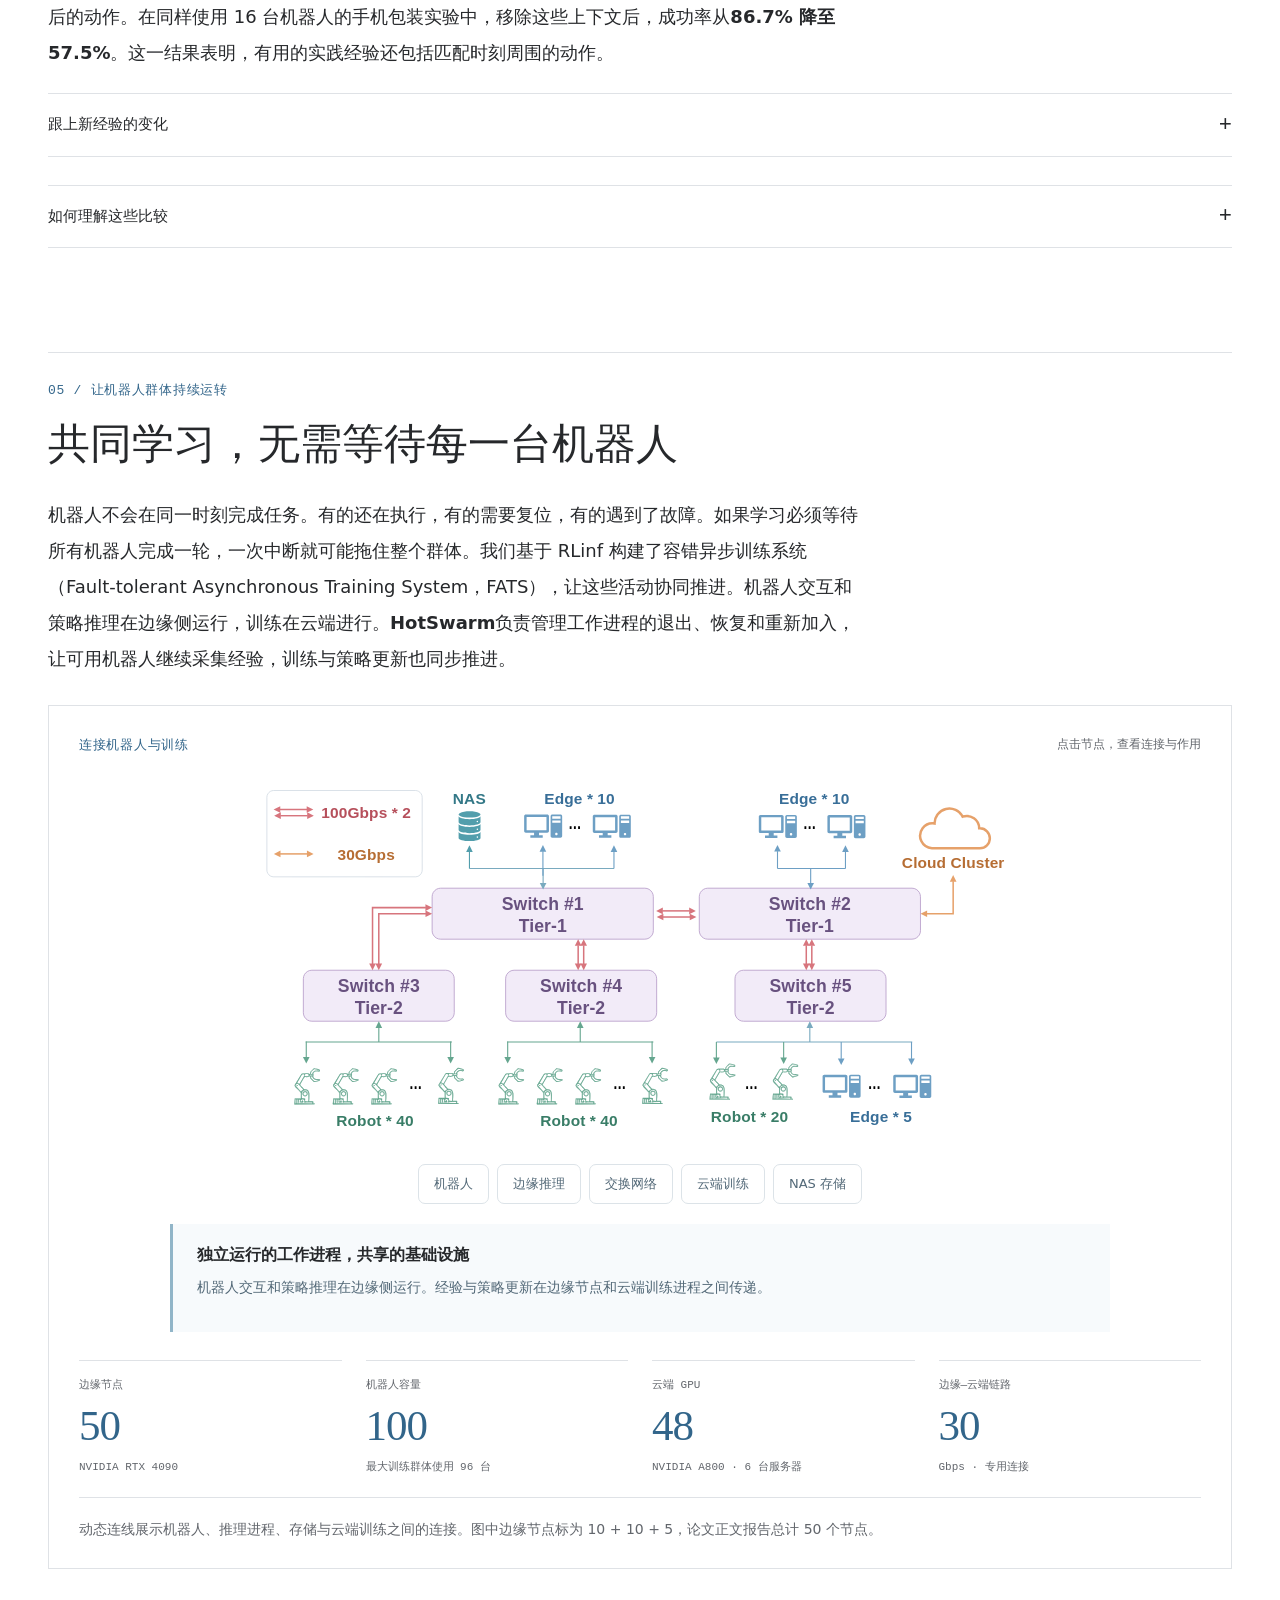
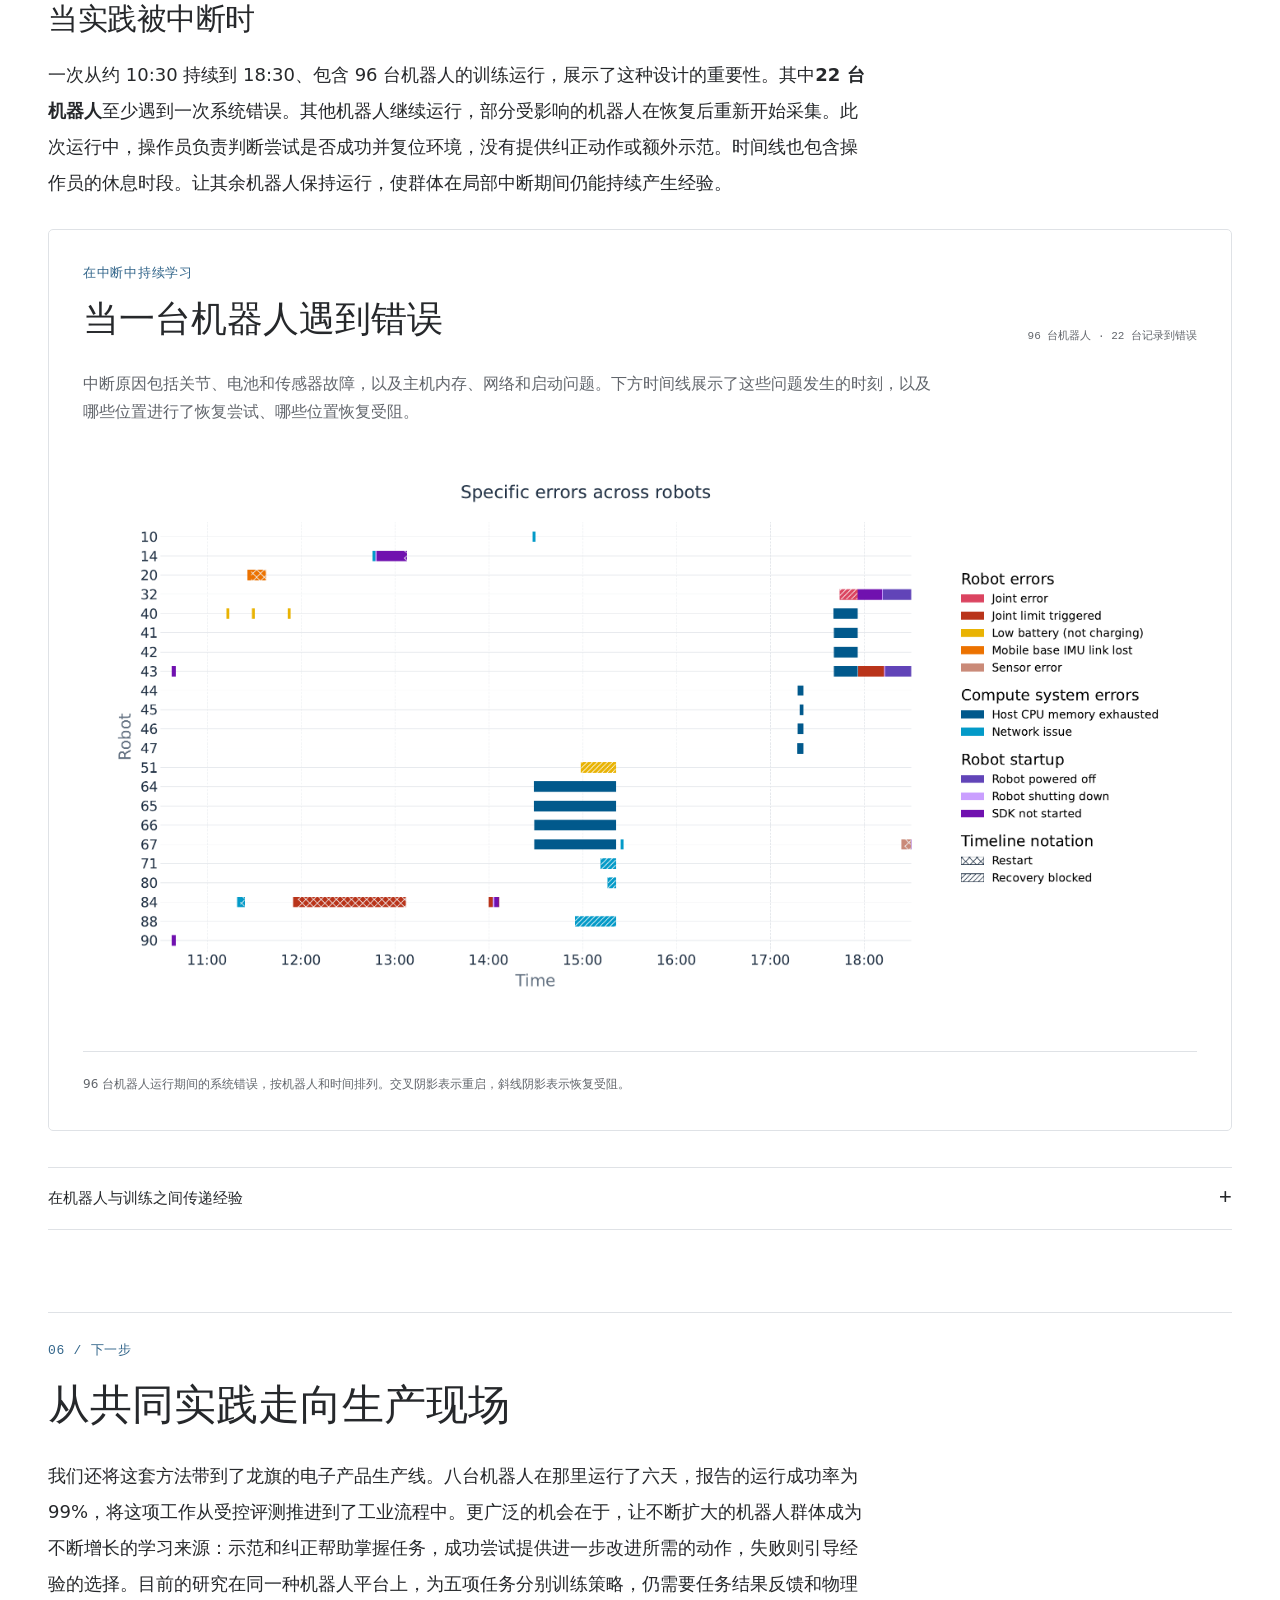
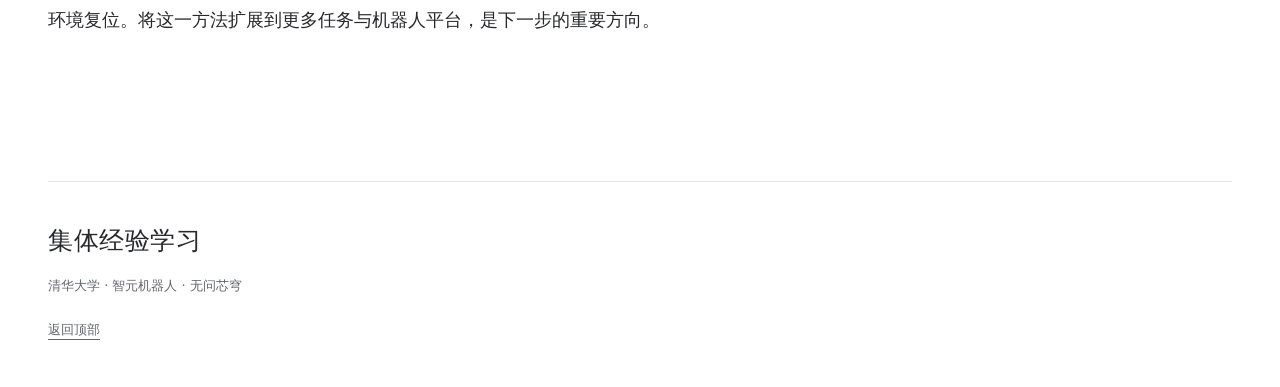
==== commit 975a07f0: "Publish website from cb823e89509416e358bd9c6ccd4900a3513bb200" ====
--- a/tmp/zh/index.html
+++ b/tmp/zh/index.html
@@ -15,7 +15,7 @@
   <link rel="preload" as="image" href="../../assets/cel-fleet-cover.png">
   <link rel="preload" as="font" href="../../assets/fonts/source-serif-4-bold.woff2" type="font/woff2" crossorigin>
   <link rel="stylesheet" href="../../motion.css?v=ablation-1-20261010-cover-logo-balance">
-  <link rel="stylesheet" href="../../fert.css?v=20261011-original-interaction">
+  <link rel="stylesheet" href="../../fert.css?v=20261011-alignment">
   <link rel="stylesheet" href="review.css?v=20261011-zh">
   <link rel="stylesheet" href="../../fats.css?v=20261011-v9-compact">
 </head>
@@ -319,20 +319,20 @@
 <rect x="655" y="691" width="11" height="15" rx="2" fill="#e6d2e2" class="fert-priority-bar" id="fert-updated-3-7" data-baseline="706"/>
 <path d="M327 565C344 543 372 543 398 565" class="fert-path"/>
 <path d="M331 561C347 546 371 546 394 561" class="fert-flow"/>
-<text x="914" y="593" class="fert-label" text-anchor="middle" font-weight="600">微调</text>
-<image href="../../assets/fert/trained-robot.svg" x="928" y="602" width="58" height="46"/>
-<path d="M874 625H925" class="fert-path"/><path d="M816 687V650" class="fert-path"/>
-<path d="M878 625H924" class="fert-flow"/><path d="M816 684V652" class="fert-flow"/>
-<rect x="787" y="601" width="19" height="18" rx="3" fill="#79abc5" id="fert-batch-0" class="fert-sampled-token"/>
-<rect x="811" y="601" width="19" height="18" rx="3" fill="#79abc5" id="fert-batch-1" class="fert-sampled-token"/>
-<rect x="835" y="601" width="19" height="18" rx="3" fill="#79abc5" id="fert-batch-2" class="fert-sampled-token"/>
-<rect x="787" y="623" width="19" height="18" rx="3" fill="#79abc5" id="fert-batch-3" class="fert-sampled-token"/>
-<rect x="811" y="623" width="19" height="18" rx="3" fill="#79abc5" id="fert-batch-4" class="fert-sampled-token"/>
-<rect x="835" y="623" width="19" height="18" rx="3" fill="#79abc5" id="fert-batch-5" class="fert-sampled-token"/>
-<rect x="787" y="645" width="19" height="18" rx="3" fill="#79abc5" id="fert-batch-6" class="fert-sampled-token"/>
-<rect x="811" y="645" width="19" height="18" rx="3" fill="#79abc5" id="fert-batch-7" class="fert-sampled-token"/>
-<rect x="835" y="645" width="19" height="18" rx="3" fill="#79abc5" id="fert-batch-8" class="fert-sampled-token"/>
-<text x="817" y="670" class="fert-label-small" text-anchor="middle">训练批次</text>
+<text x="957" y="569" class="fert-label" text-anchor="middle" font-weight="600">微调</text>
+<image href="../../assets/fert/trained-robot.svg" x="928" y="578" width="58" height="46"/>
+<path d="M874 601H925" class="fert-path"/><path d="M820.5 691V675" class="fert-path"/>
+<path d="M878 601H924" class="fert-flow"/><path d="M820.5 689V677" class="fert-flow"/>
+<rect x="787" y="577" width="19" height="18" rx="3" fill="#79abc5" id="fert-batch-0" class="fert-sampled-token"/>
+<rect x="811" y="577" width="19" height="18" rx="3" fill="#79abc5" id="fert-batch-1" class="fert-sampled-token"/>
+<rect x="835" y="577" width="19" height="18" rx="3" fill="#79abc5" id="fert-batch-2" class="fert-sampled-token"/>
+<rect x="787" y="599" width="19" height="18" rx="3" fill="#79abc5" id="fert-batch-3" class="fert-sampled-token"/>
+<rect x="811" y="599" width="19" height="18" rx="3" fill="#79abc5" id="fert-batch-4" class="fert-sampled-token"/>
+<rect x="835" y="599" width="19" height="18" rx="3" fill="#79abc5" id="fert-batch-5" class="fert-sampled-token"/>
+<rect x="787" y="621" width="19" height="18" rx="3" fill="#79abc5" id="fert-batch-6" class="fert-sampled-token"/>
+<rect x="811" y="621" width="19" height="18" rx="3" fill="#79abc5" id="fert-batch-7" class="fert-sampled-token"/>
+<rect x="835" y="621" width="19" height="18" rx="3" fill="#79abc5" id="fert-batch-8" class="fert-sampled-token"/>
+<text x="820.5" y="662" class="fert-label-small" text-anchor="middle">训练批次</text>
 <text x="815" y="709" class="fert-label" font-weight="600">按优先级采样</text>
 <path d="M690 691C733 704 747 740 735 767" class="fert-path"/><path d="M733 735C753 731 789 710 815 694" class="fert-path"/>
 <path d="M693 694C725 708 741 737 736 764" class="fert-flow"/><path d="M738 734C757 726 788 710 812 696" class="fert-flow"/>
@@ -432,7 +432,7 @@
         <button type="button" class="fert-step-button" data-step="4" aria-expanded="false" aria-controls="fert-panel-4"><span class="fert-step-number">4</span><span>优先采样微调</span><span class="fert-step-caret" aria-hidden="true">›</span></button>
         <div class="fert-step-content" data-step="4" id="fert-panel-4" hidden>
           <p>检索得到的成功片段会提高对应动作块的采样权重。训练按更新后的权重抽取成功动作，再将微调后的策略返回机器人群体。</p>
-          <details class="fert-rule"><summary>更新规则</summary><div class="fert-formula" aria-label="新优先级等于保留系数乘以旧优先级，再加上检索重叠长度与动作块长度之比">wᵢ′ = ρwᵢ + ∑ |idx(Aᵢ) ∩ R| / H</div></details>
+          <div class="fert-formula" aria-label="新优先级等于保留系数乘以旧优先级，再加上检索重叠长度与动作块长度之比">wᵢ′ = ρwᵢ + ∑ |idx(Aᵢ) ∩ R| / H</div>
           <div class="fert-control"><p>对比检索前后的权重。粉色柱表示与检索片段重叠的动作块。</p><div class="fert-toggle" role="group" aria-label="优先级更新"><button type="button" data-priority="before" aria-pressed="false">更新前</button><button type="button" data-priority="after" aria-pressed="true">更新后</button></div><button class="fert-sample-button" type="button" id="fert-sample">抽取一组训练样本</button><p id="fert-batch-readout" role="status"></p></div>
           <span class="fert-step-fact" id="fert-sampling-readout">按更新后的权重采样。</span>
         </div>
@@ -474,7 +474,7 @@
 </section>
 <section class="project-section" id="system">
 <div class="reading-width section-heading"><p class="section-index">05 / 让机器人群体持续运转</p><h2>共同学习，无需等待每一台机器人</h2>
-<p>机器人不会在同一时刻完成任务。有的还在执行，有的需要复位，有的遇到了故障。如果学习必须等待所有机器人完成一轮，一次中断就可能拖住整个群体。我们基于 RLinf 构建了容错异步训练系统（Fault-tolerant Asynchronous Training System，FATS），让这些活动协同推进。机器人交互和策略推理在边缘侧运行，训练在云端进行。<strong>HotSwarm</strong>负责管理工作进程的退出、恢复和重新加入，让可用机器人继续采集经验，训练与策略更新也同步推进。</p></div>    <figure class="retrieval-figure hardware-figure wide-width" id="fats-framework" data-locale="zh" aria-labelledby="hardware-title"><div class="figure-header"><span class="eyebrow" id="hardware-title">连接机器人与训练</span><span class="small-mono">点击节点，查看连接与作用</span></div><div class="fats-scroll"><svg class="fats-diagram" viewBox="3650 9250 24050 11450" role="group" aria-labelledby="fats-svg-title"><title id="fats-svg-title">FATS 硬件拓扑</title><image href="../../assets/fats-hardware-v9.svg" x="3650" y="9250" width="24050" height="11450"/><path class="fats-flow" data-route="cloud" d="M 25585,12516 L 25585,13545 24747,13545 " stroke="rgb(230,161,106)" pathLength="100"/><path class="fats-flow" data-route="network" d="M 17246,13455 L 16382,13455 " stroke="rgb(215,117,125)" pathLength="100"/><path class="fats-flow" data-route="network" d="M 21112,15138 L 21112,14547 " stroke="rgb(215,117,125)" pathLength="100"/><path class="fats-flow" data-route="network" d="M 20937,15138 L 20937,14547 " stroke="rgb(215,117,125)" pathLength="100"/><path class="fats-flow" data-route="network" d="M 13893,15138 L 13893,14547 " stroke="rgb(215,117,125)" pathLength="100"/><path class="fats-flow" data-route="network" d="M 13718,15138 L 13718,14547 " stroke="rgb(215,117,125)" pathLength="100"/><path class="fats-flow" data-route="network" d="M 8902,13545 L 7409,13545 7409,15138 " stroke="rgb(215,117,125)" pathLength="100"/><path class="fats-flow" data-route="network" d="M 8900,13352 L 7211,13352 7211,15138 " stroke="rgb(215,117,125)" pathLength="100"/><path class="fats-flow" data-route="robots" d="M 13784,17602 L 13784,17144 " stroke="rgb(101,166,143)" pathLength="100"/><path class="fats-flow" data-route="robots" d="M 11471,17602 L 16098,17602 " stroke="rgb(101,166,143)" pathLength="100"/><path class="fats-flow" data-route="robots" d="M 11488,17585 L 11488,18090 " stroke="rgb(101,166,143)" pathLength="100"/><path class="fats-flow" data-route="robots" d="M 16058,17585 L 16058,18090 " stroke="rgb(101,166,143)" pathLength="100"/><path class="fats-flow" data-route="robots" d="M 21049,17602 L 21049,17144 " stroke="rgb(121,170,191)" pathLength="100"/><path class="fats-flow" data-route="robots" d="M 18092,17602 L 24290,17602 " stroke="rgb(121,170,191)" pathLength="100"/><path class="fats-flow" data-route="robots" d="M 18092,17602 L 18092,18108 " stroke="rgb(101,166,143)" pathLength="100"/><path class="fats-flow" data-route="robots" d="M 20221,17602 L 20221,18108 " stroke="rgb(101,166,143)" pathLength="100"/><path class="fats-flow" data-route="edge" d="M 22042,17602 L 22042,18138 " stroke="rgb(109,159,196)" pathLength="100"/><path class="fats-flow" data-route="edge" d="M 24267,17602 L 24267,18138 " stroke="rgb(109,159,196)" pathLength="100"/><path class="fats-flow" data-route="edge" d="M 12609,12115 L 12609,12585 " stroke="rgb(121,170,191)" pathLength="100"/><path class="fats-flow" data-route="edge" d="M 10278,12116 L 14851,12116 " stroke="rgb(121,170,191)" pathLength="100"/><path class="fats-flow" data-route="nas" d="M 10278,12115 L 10278,11575 " stroke="rgb(82,158,172)" pathLength="100"/><path class="fats-flow" data-route="edge" d="M 14851,12115 L 14851,11575 " stroke="rgb(109,159,196)" pathLength="100"/><path class="fats-flow" data-route="edge" d="M 12603,12340 L 12603,11566 " stroke="rgb(109,159,196)" pathLength="100"/><path class="fats-flow" data-route="edge" d="M 21076,12115 L 21076,12584 " stroke="rgb(109,159,196)" pathLength="100"/><path class="fats-flow" data-route="edge" d="M 20026,12115 L 22177,12115 " stroke="rgb(109,159,196)" pathLength="100"/><path class="fats-flow" data-route="edge" d="M 22177,12115 L 22177,11574 " stroke="rgb(109,159,196)" pathLength="100"/><path class="fats-flow" data-route="edge" d="M 20026,12115 L 20026,11565 " stroke="rgb(109,159,196)" pathLength="100"/><path class="fats-flow" data-route="robots" d="M 7410,17602 L 7410,17144 " stroke="rgb(101,166,143)" pathLength="100"/><path class="fats-flow" data-route="robots" d="M 5096,17602 L 9723,17602 " stroke="rgb(101,166,143)" pathLength="100"/><path class="fats-flow" data-route="robots" d="M 5114,17585 L 5114,18090 " stroke="rgb(101,166,143)" pathLength="100"/><path class="fats-flow" data-route="robots" d="M 9683,17585 L 9683,18090 " stroke="rgb(101,166,143)" pathLength="100"/><path class="fats-flow" data-route="network" d="M 17264,13649 L 16400,13649 " stroke="rgb(215,117,125)" pathLength="100"/><g class="fats-node" data-node="robots" role="button" tabindex="0" aria-label="机器人 1" aria-pressed="false" aria-controls="fats-detail"><rect x="4800" y="18200" width="5600" height="2350" rx="170"/></g><g class="fats-node" data-node="robots" role="button" tabindex="0" aria-label="机器人 2" aria-pressed="false" aria-controls="fats-detail"><rect x="10800" y="18200" width="5500" height="2350" rx="170"/></g><g class="fats-node" data-node="robots" role="button" tabindex="0" aria-label="机器人 3" aria-pressed="false" aria-controls="fats-detail"><rect x="17500" y="18200" width="3300" height="2250" rx="170"/></g><g class="fats-node" data-node="edge" role="button" tabindex="0" aria-label="边缘推理 1" aria-pressed="false" aria-controls="fats-detail"><rect x="12100" y="9300" width="3350" height="2300" rx="170"/></g><g class="fats-node" data-node="edge" role="button" tabindex="0" aria-label="边缘推理 2" aria-pressed="false" aria-controls="fats-detail"><rect x="19500" y="9300" width="3500" height="2300" rx="170"/></g><g class="fats-node" data-node="edge" role="button" tabindex="0" aria-label="边缘推理 3" aria-pressed="false" aria-controls="fats-detail"><rect x="21400" y="18200" width="3450" height="2250" rx="170"/></g><g class="fats-node" data-node="network" role="button" tabindex="0" aria-label="交换网络 1" aria-pressed="false" aria-controls="fats-detail"><rect x="8950" y="12600" width="7300" height="1850" rx="170"/></g><g class="fats-node" data-node="network" role="button" tabindex="0" aria-label="交换网络 2" aria-pressed="false" aria-controls="fats-detail"><rect x="17400" y="12600" width="7300" height="1850" rx="170"/></g><g class="fats-node" data-node="network" role="button" tabindex="0" aria-label="交换网络 3" aria-pressed="false" aria-controls="fats-detail"><rect x="4850" y="15200" width="5100" height="1850" rx="170"/></g><g class="fats-node" data-node="network" role="button" tabindex="0" aria-label="交换网络 4" aria-pressed="false" aria-controls="fats-detail"><rect x="11250" y="15200" width="5100" height="1850" rx="170"/></g><g class="fats-node" data-node="network" role="button" tabindex="0" aria-label="交换网络 5" aria-pressed="false" aria-controls="fats-detail"><rect x="18500" y="15200" width="5100" height="1850" rx="170"/></g><g class="fats-node" data-node="cloud" role="button" tabindex="0" aria-label="云端训练 1" aria-pressed="false" aria-controls="fats-detail"><rect x="23900" y="9800" width="3500" height="2600" rx="170"/></g><g class="fats-node" data-node="nas" role="button" tabindex="0" aria-label="NAS 存储 1" aria-pressed="false" aria-controls="fats-detail"><rect x="9400" y="9300" width="2000" height="2300" rx="170"/></g></svg></div><div class="fats-choices" role="group" aria-label="了解系统"><button type="button" data-node="robots" aria-pressed="false" aria-controls="fats-detail">机器人</button><button type="button" data-node="edge" aria-pressed="false" aria-controls="fats-detail">边缘推理</button><button type="button" data-node="network" aria-pressed="false" aria-controls="fats-detail">交换网络</button><button type="button" data-node="cloud" aria-pressed="false" aria-controls="fats-detail">云端训练</button><button type="button" data-node="nas" aria-pressed="false" aria-controls="fats-detail">NAS 存储</button></div><div class="fats-detail" id="fats-detail" role="status" aria-live="polite"><h3 id="fats-detail-title">独立运行的工作进程，共享的基础设施</h3><p id="fats-detail-copy">机器人交互和策略推理在边缘侧运行。经验与策略更新在边缘节点和云端训练进程之间传递。</p></div><dl class="hardware-facts"><div><dt>边缘节点</dt><dd>50<span>NVIDIA RTX 4090</span></dd></div><div><dt>机器人容量</dt><dd>100<span>最大训练群体使用 96 台</span></dd></div><div><dt>云端 GPU</dt><dd>48<span>NVIDIA A800 · 6 台服务器</span></dd></div><div><dt>边缘—云端链路</dt><dd>30<span>Gbps · 专用连接</span></dd></div></dl><figcaption>动态连线展示机器人、推理进程、存储与云端训练之间的连接。图中边缘节点标为 10 + 10 + 5，论文正文报告总计 50 个节点。</figcaption></figure><div class="reading-width prose"><h3>当实践被中断时</h3><p>一次从约 10:30 持续到 18:30、包含 96 台机器人的训练运行，展示了这种设计的重要性。其中<strong>22 台机器人</strong>至少遇到一次系统错误。其他机器人继续运行，部分受影响的机器人在恢复后重新开始采集。此次运行中，操作员负责判断尝试是否成功并复位环境，没有提供纠正动作或额外示范。时间线也包含操作员的休息时段。让其余机器人保持运行，使群体在局部中断期间仍能持续产生经验。</p></div>
+<p>机器人不会在同一时刻完成任务。有的还在执行，有的需要复位，有的遇到了故障。如果学习必须等待所有机器人完成一轮，一次中断就可能拖住整个群体。我们基于 RLinf 构建了容错异步训练系统（Fault-tolerant Asynchronous Training System，FATS），让这些活动协同推进。机器人交互和策略推理在边缘侧运行，训练在云端进行。<strong>HotSwarm</strong>负责管理工作进程的退出、恢复和重新加入，让可用机器人继续采集经验，训练与策略更新也同步推进。</p></div>    <figure class="retrieval-figure hardware-figure wide-width" id="fats-framework" data-locale="zh" aria-labelledby="hardware-title"><div class="figure-header"><span class="eyebrow" id="hardware-title">连接机器人与训练</span><span class="small-mono">点击节点，查看连接与作用</span></div><div class="fats-scroll"><svg class="fats-diagram" viewBox="3650 9250 24050 11450" role="group" aria-labelledby="fats-svg-title"><title id="fats-svg-title">FATS 硬件拓扑</title><image href="../../assets/fats-hardware-v9.svg" x="3650" y="9250" width="24050" height="11450"/><path class="fats-flow" data-route="cloud" d="M 25585,12516 L 25585,13545 24747,13545 " stroke="rgb(230,161,106)" pathLength="100"/><path class="fats-flow" data-route="network" d="M 17246,13455 L 16382,13455 " stroke="rgb(215,117,125)" pathLength="100"/><path class="fats-flow" data-route="network" d="M 21112,15138 L 21112,14547 " stroke="rgb(215,117,125)" pathLength="100"/><path class="fats-flow" data-route="network" d="M 20937,15138 L 20937,14547 " stroke="rgb(215,117,125)" pathLength="100"/><path class="fats-flow" data-route="network" d="M 13893,15138 L 13893,14547 " stroke="rgb(215,117,125)" pathLength="100"/><path class="fats-flow" data-route="network" d="M 13718,15138 L 13718,14547 " stroke="rgb(215,117,125)" pathLength="100"/><path class="fats-flow" data-route="network" d="M 8902,13545 L 7409,13545 7409,15138 " stroke="rgb(215,117,125)" pathLength="100"/><path class="fats-flow" data-route="network" d="M 8900,13352 L 7211,13352 7211,15138 " stroke="rgb(215,117,125)" pathLength="100"/><path class="fats-flow" data-route="robots" d="M 13784,17602 L 13784,17144 " stroke="rgb(101,166,143)" pathLength="100"/><path class="fats-flow" data-route="robots" d="M 11471,17602 L 16098,17602 " stroke="rgb(101,166,143)" pathLength="100"/><path class="fats-flow" data-route="robots" d="M 11488,17585 L 11488,18090 " stroke="rgb(101,166,143)" pathLength="100"/><path class="fats-flow" data-route="robots" d="M 16058,17585 L 16058,18090 " stroke="rgb(101,166,143)" pathLength="100"/><path class="fats-flow" data-route="robots" d="M 21049,17602 L 21049,17144 " stroke="rgb(121,170,191)" pathLength="100"/><path class="fats-flow" data-route="robots" d="M 18092,17602 L 24290,17602 " stroke="rgb(121,170,191)" pathLength="100"/><path class="fats-flow" data-route="robots" d="M 18092,17602 L 18092,18108 " stroke="rgb(101,166,143)" pathLength="100"/><path class="fats-flow" data-route="robots" d="M 20221,17602 L 20221,18108 " stroke="rgb(101,166,143)" pathLength="100"/><path class="fats-flow" data-route="edge" d="M 22042,17602 L 22042,18138 " stroke="rgb(109,159,196)" pathLength="100"/><path class="fats-flow" data-route="edge" d="M 24267,17602 L 24267,18138 " stroke="rgb(109,159,196)" pathLength="100"/><path class="fats-flow" data-route="edge" d="M 12609,12115 L 12609,12585 " stroke="rgb(121,170,191)" pathLength="100"/><path class="fats-flow" data-route="edge" d="M 10278,12116 L 14851,12116 " stroke="rgb(121,170,191)" pathLength="100"/><path class="fats-flow" data-route="nas" d="M 10278,12115 L 10278,11575 " stroke="rgb(82,158,172)" pathLength="100"/><path class="fats-flow" data-route="edge" d="M 14851,12115 L 14851,11575 " stroke="rgb(109,159,196)" pathLength="100"/><path class="fats-flow" data-route="edge" d="M 12603,12340 L 12603,11566 " stroke="rgb(109,159,196)" pathLength="100"/><path class="fats-flow" data-route="edge" d="M 21076,12115 L 21076,12584 " stroke="rgb(109,159,196)" pathLength="100"/><path class="fats-flow" data-route="edge" d="M 20026,12115 L 22177,12115 " stroke="rgb(109,159,196)" pathLength="100"/><path class="fats-flow" data-route="edge" d="M 22177,12115 L 22177,11574 " stroke="rgb(109,159,196)" pathLength="100"/><path class="fats-flow" data-route="edge" d="M 20026,12115 L 20026,11565 " stroke="rgb(109,159,196)" pathLength="100"/><path class="fats-flow" data-route="robots" d="M 7410,17602 L 7410,17144 " stroke="rgb(101,166,143)" pathLength="100"/><path class="fats-flow" data-route="robots" d="M 5096,17602 L 9723,17602 " stroke="rgb(101,166,143)" pathLength="100"/><path class="fats-flow" data-route="robots" d="M 5114,17585 L 5114,18090 " stroke="rgb(101,166,143)" pathLength="100"/><path class="fats-flow" data-route="robots" d="M 9683,17585 L 9683,18090 " stroke="rgb(101,166,143)" pathLength="100"/><path class="fats-flow" data-route="network" d="M 17264,13649 L 16400,13649 " stroke="rgb(215,117,125)" pathLength="100"/><g class="fats-node" data-node="robots" role="button" tabindex="0" aria-label="机器人 1" aria-pressed="false" aria-controls="fats-detail"><rect x="4348" y="18064" width="6142" height="2582" rx="170"/></g><g class="fats-node" data-node="robots" role="button" tabindex="0" aria-label="机器人 2" aria-pressed="false" aria-controls="fats-detail"><rect x="10804" y="18064" width="6142" height="2582" rx="170"/></g><g class="fats-node" data-node="robots" role="button" tabindex="0" aria-label="机器人 3" aria-pressed="false" aria-controls="fats-detail"><rect x="17489" y="18064" width="3582" height="2582" rx="170"/></g><g class="fats-node" data-node="edge" role="button" tabindex="0" aria-label="边缘推理 1" aria-pressed="false" aria-controls="fats-detail"><rect x="12100" y="9300" width="3350" height="2300" rx="170"/></g><g class="fats-node" data-node="edge" role="button" tabindex="0" aria-label="边缘推理 2" aria-pressed="false" aria-controls="fats-detail"><rect x="19500" y="9300" width="3500" height="2300" rx="170"/></g><g class="fats-node" data-node="edge" role="button" tabindex="0" aria-label="边缘推理 3" aria-pressed="false" aria-controls="fats-detail"><rect x="21400" y="18200" width="3450" height="2250" rx="170"/></g><g class="fats-node" data-node="network" role="button" tabindex="0" aria-label="交换网络 1" aria-pressed="false" aria-controls="fats-detail"><rect x="8950" y="12600" width="7300" height="1850" rx="170"/></g><g class="fats-node" data-node="network" role="button" tabindex="0" aria-label="交换网络 2" aria-pressed="false" aria-controls="fats-detail"><rect x="17400" y="12600" width="7300" height="1850" rx="170"/></g><g class="fats-node" data-node="network" role="button" tabindex="0" aria-label="交换网络 3" aria-pressed="false" aria-controls="fats-detail"><rect x="4850" y="15200" width="5100" height="1850" rx="170"/></g><g class="fats-node" data-node="network" role="button" tabindex="0" aria-label="交换网络 4" aria-pressed="false" aria-controls="fats-detail"><rect x="11250" y="15200" width="5100" height="1850" rx="170"/></g><g class="fats-node" data-node="network" role="button" tabindex="0" aria-label="交换网络 5" aria-pressed="false" aria-controls="fats-detail"><rect x="18500" y="15200" width="5100" height="1850" rx="170"/></g><g class="fats-node" data-node="cloud" role="button" tabindex="0" aria-label="云端训练 1" aria-pressed="false" aria-controls="fats-detail"><rect x="23900" y="9800" width="3500" height="2600" rx="170"/></g><g class="fats-node" data-node="nas" role="button" tabindex="0" aria-label="NAS 存储 1" aria-pressed="false" aria-controls="fats-detail"><rect x="9400" y="9300" width="2000" height="2300" rx="170"/></g></svg></div><div class="fats-choices" role="group" aria-label="了解系统"><button type="button" data-node="robots" aria-pressed="false" aria-controls="fats-detail">机器人</button><button type="button" data-node="edge" aria-pressed="false" aria-controls="fats-detail">边缘推理</button><button type="button" data-node="network" aria-pressed="false" aria-controls="fats-detail">交换网络</button><button type="button" data-node="cloud" aria-pressed="false" aria-controls="fats-detail">云端训练</button><button type="button" data-node="nas" aria-pressed="false" aria-controls="fats-detail">NAS 存储</button></div><div class="fats-detail" id="fats-detail" role="status" aria-live="polite"><h3 id="fats-detail-title">独立运行的工作进程，共享的基础设施</h3><p id="fats-detail-copy">机器人交互和策略推理在边缘侧运行。经验与策略更新在边缘节点和云端训练进程之间传递。</p></div><dl class="hardware-facts"><div><dt>边缘节点</dt><dd>50<span>NVIDIA RTX 4090</span></dd></div><div><dt>机器人容量</dt><dd>100<span>最大训练群体使用 96 台</span></dd></div><div><dt>云端 GPU</dt><dd>48<span>NVIDIA A800 · 6 台服务器</span></dd></div><div><dt>边缘—云端链路</dt><dd>30<span>Gbps · 专用连接</span></dd></div></dl><figcaption>动态连线展示机器人、推理进程、存储与云端训练之间的连接。图中边缘节点标为 10 + 10 + 5，论文正文报告总计 50 个节点。</figcaption></figure><div class="reading-width prose"><h3>当实践被中断时</h3><p>一次从约 10:30 持续到 18:30、包含 96 台机器人的训练运行，展示了这种设计的重要性。其中<strong>22 台机器人</strong>至少遇到一次系统错误。其他机器人继续运行，部分受影响的机器人在恢复后重新开始采集。此次运行中，操作员负责判断尝试是否成功并复位环境，没有提供纠正动作或额外示范。时间线也包含操作员的休息时段。让其余机器人保持运行，使群体在局部中断期间仍能持续产生经验。</p></div>
     <figure class="research-results fault-analysis-figure wide-width" id="fleet-faults" aria-labelledby="faults-title">
       <div class="results-heading"><div><p class="eyebrow">在中断中持续学习</p><h3 id="faults-title">当一台机器人遇到错误</h3></div><span class="results-hint">96 台机器人 · 22 台记录到错误</span></div>
       <p class="fault-analysis-intro">中断原因包括关节、电池和传感器故障，以及主机内存、网络和启动问题。下方时间线展示了这些问题发生的时刻，以及哪些位置进行了恢复尝试、哪些位置恢复受阻。</p>
@@ -495,7 +495,7 @@
   <script src="research-data.js?v=20261011-zh-review-1" defer></script>
   <script src="app.js?v=20261011-zh-review-1" defer></script>
   <script src="../../fert-model.js?v=20261011-explainer-2" defer></script>
-  <script src="../../fert.js?v=20261011-original-interaction" defer></script>
+  <script src="../../fert.js?v=20261011-alignment" defer></script>
   <script src="results.js?v=20261011-zh-review-1" defer></script>
 <script src="../../ablation.js?v=20261011-reveal" defer></script>
   <script src="../../fats.js?v=20261011-v9" defer></script>
--- a/fert.css
+++ b/fert.css
@@ -118,5 +118,3 @@
  .fert-mobile-nav .fert-step-caret{display:none}.fert-mobile-nav .fert-step-button[aria-expanded=true]{background:#f0f7fb}
  .fert-steps{min-height:480px;padding:20px}.fert-steps-heading{display:none}.fert-step{border:0}.fert-step-content{padding:0}.fert-demo-note{padding:10px 0 0}
 }
-
-.fert-rule{font:12px/1.5 var(--sans);color:#526877;margin:14px 0}.fert-rule summary{cursor:pointer}.fert-rule .fert-formula{font-size:13px}
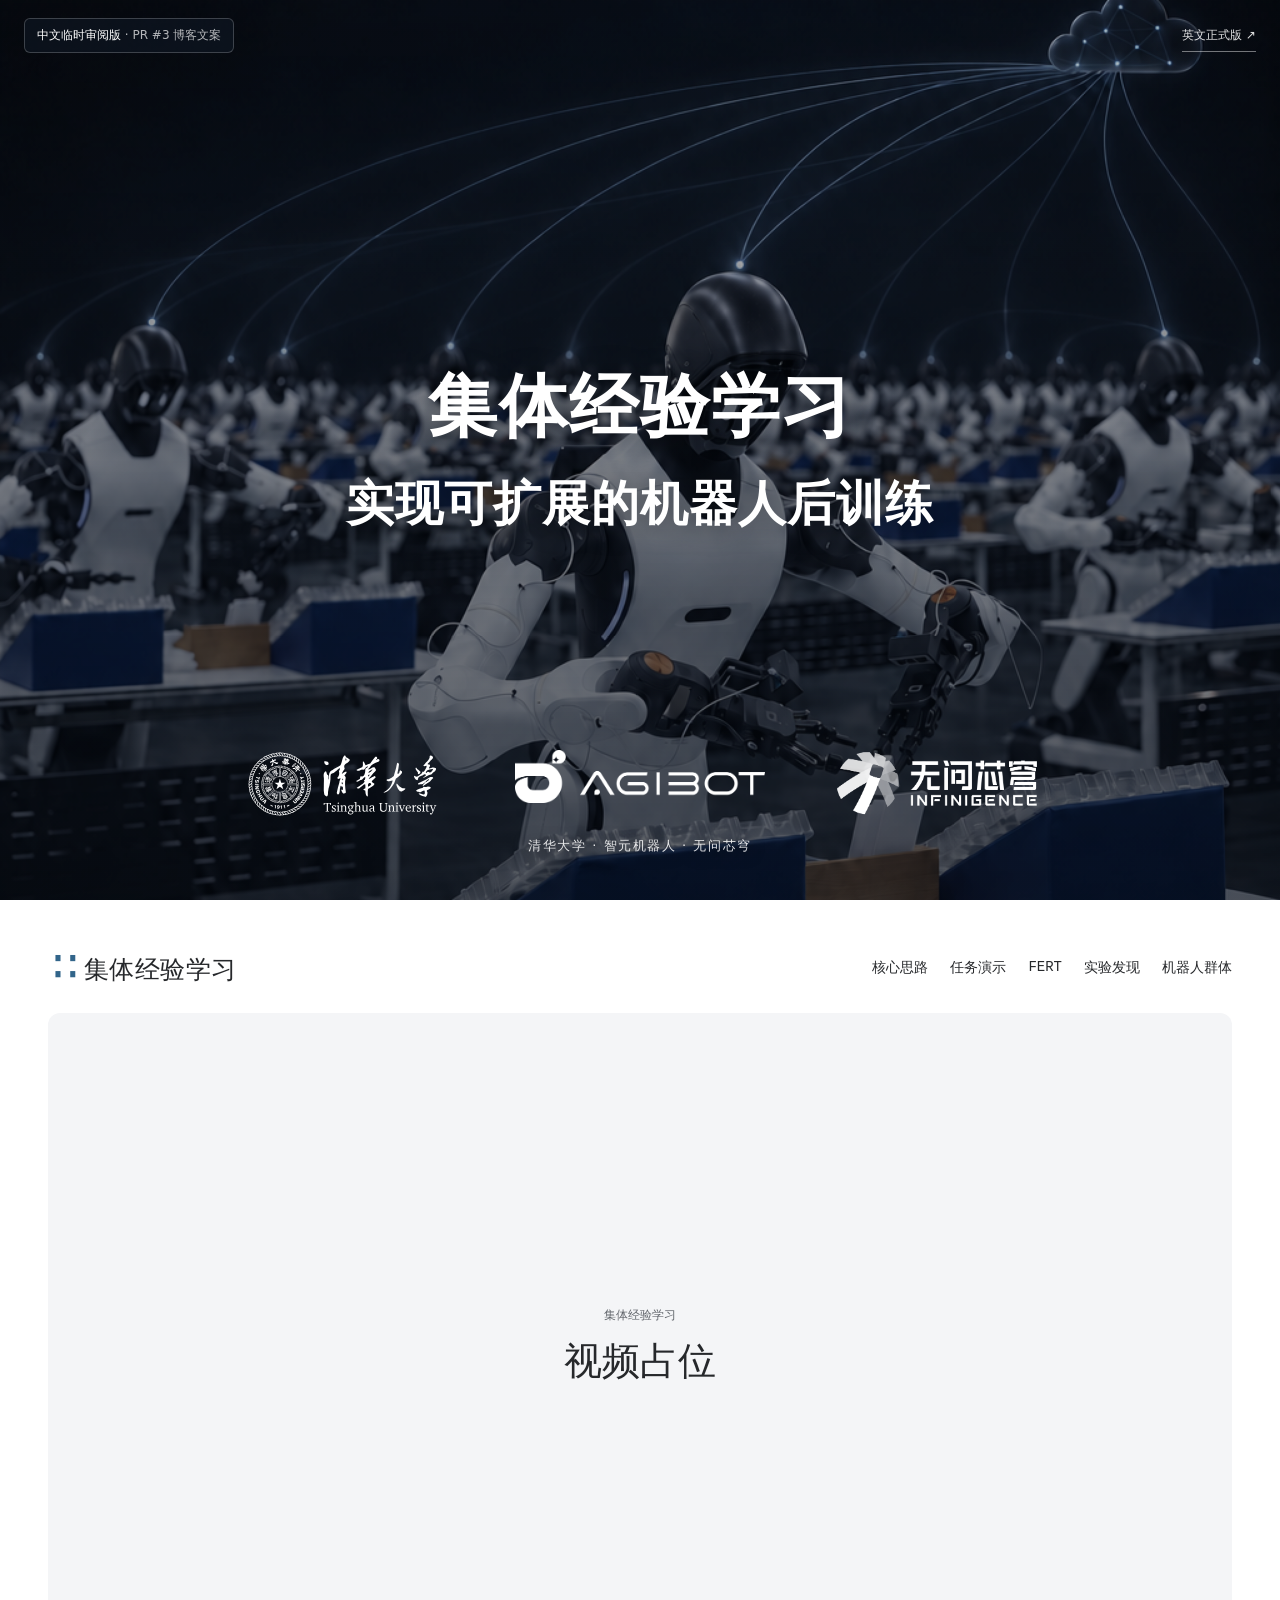
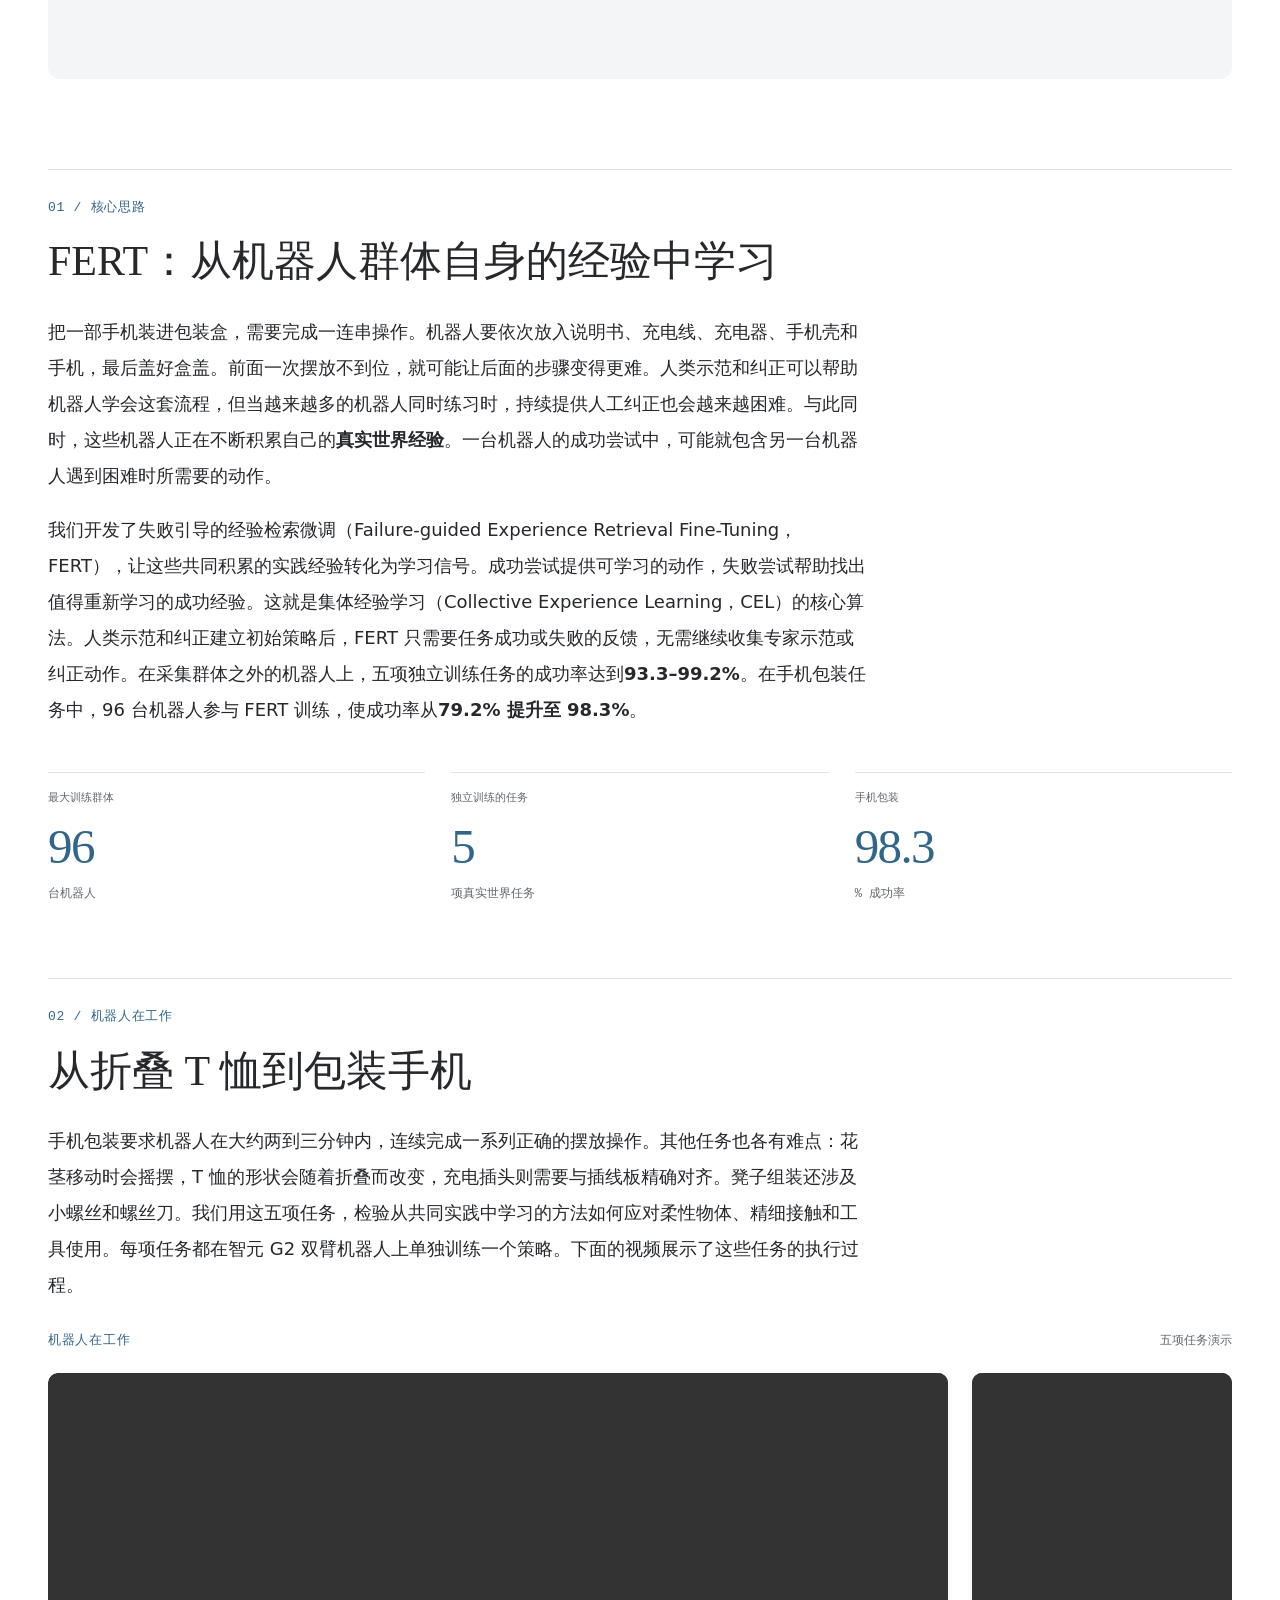
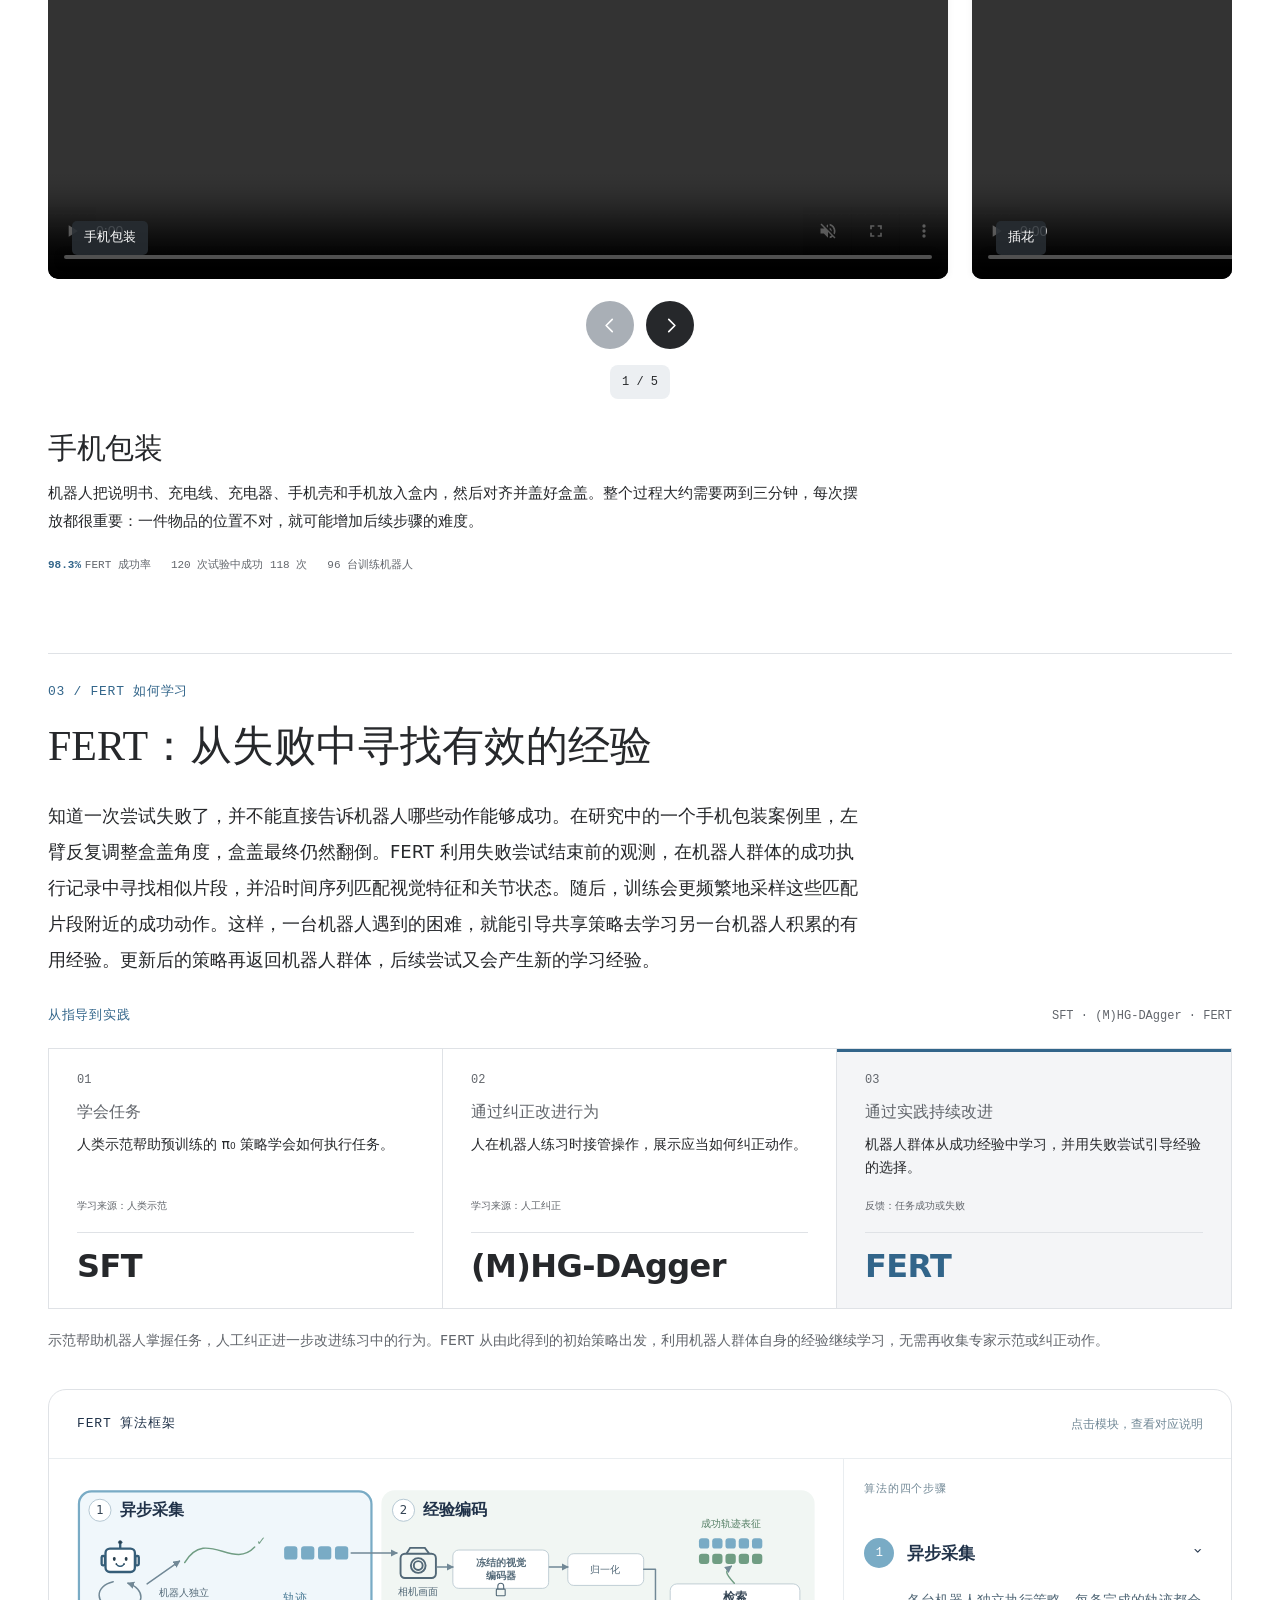
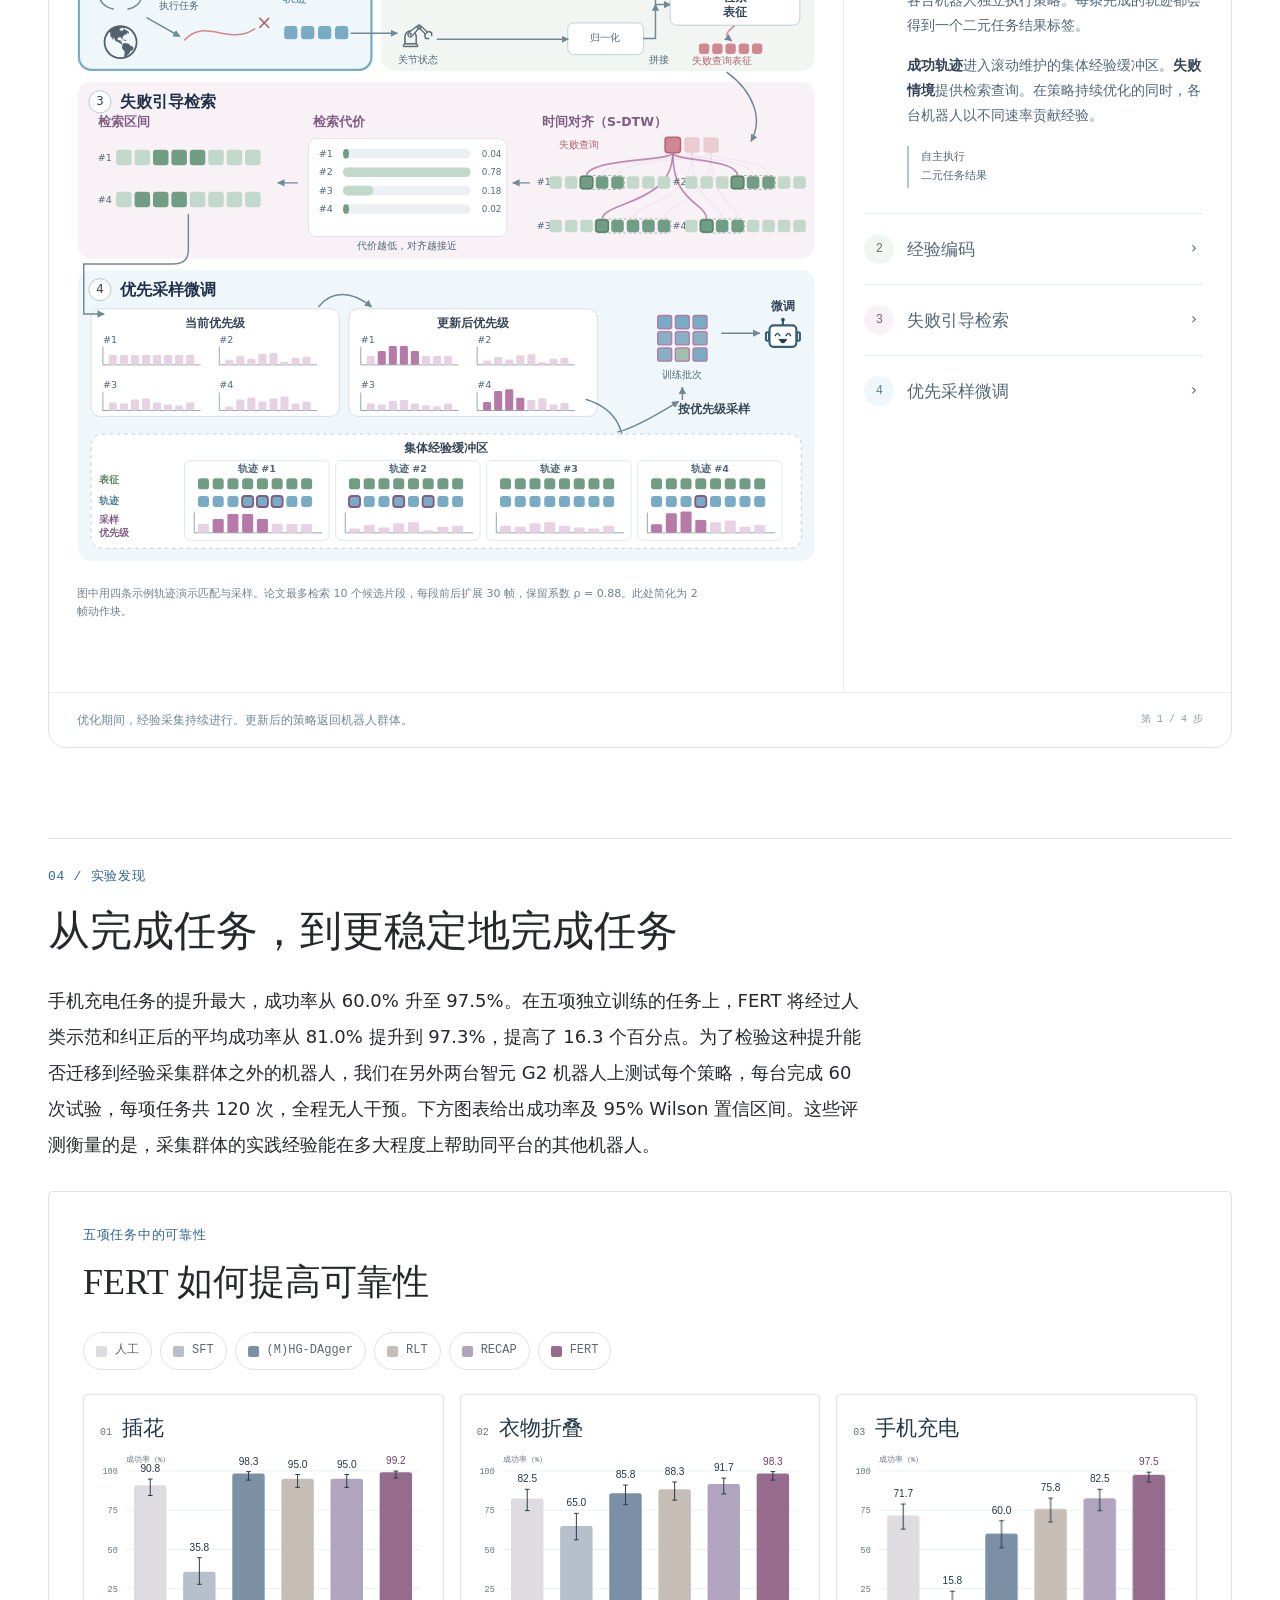
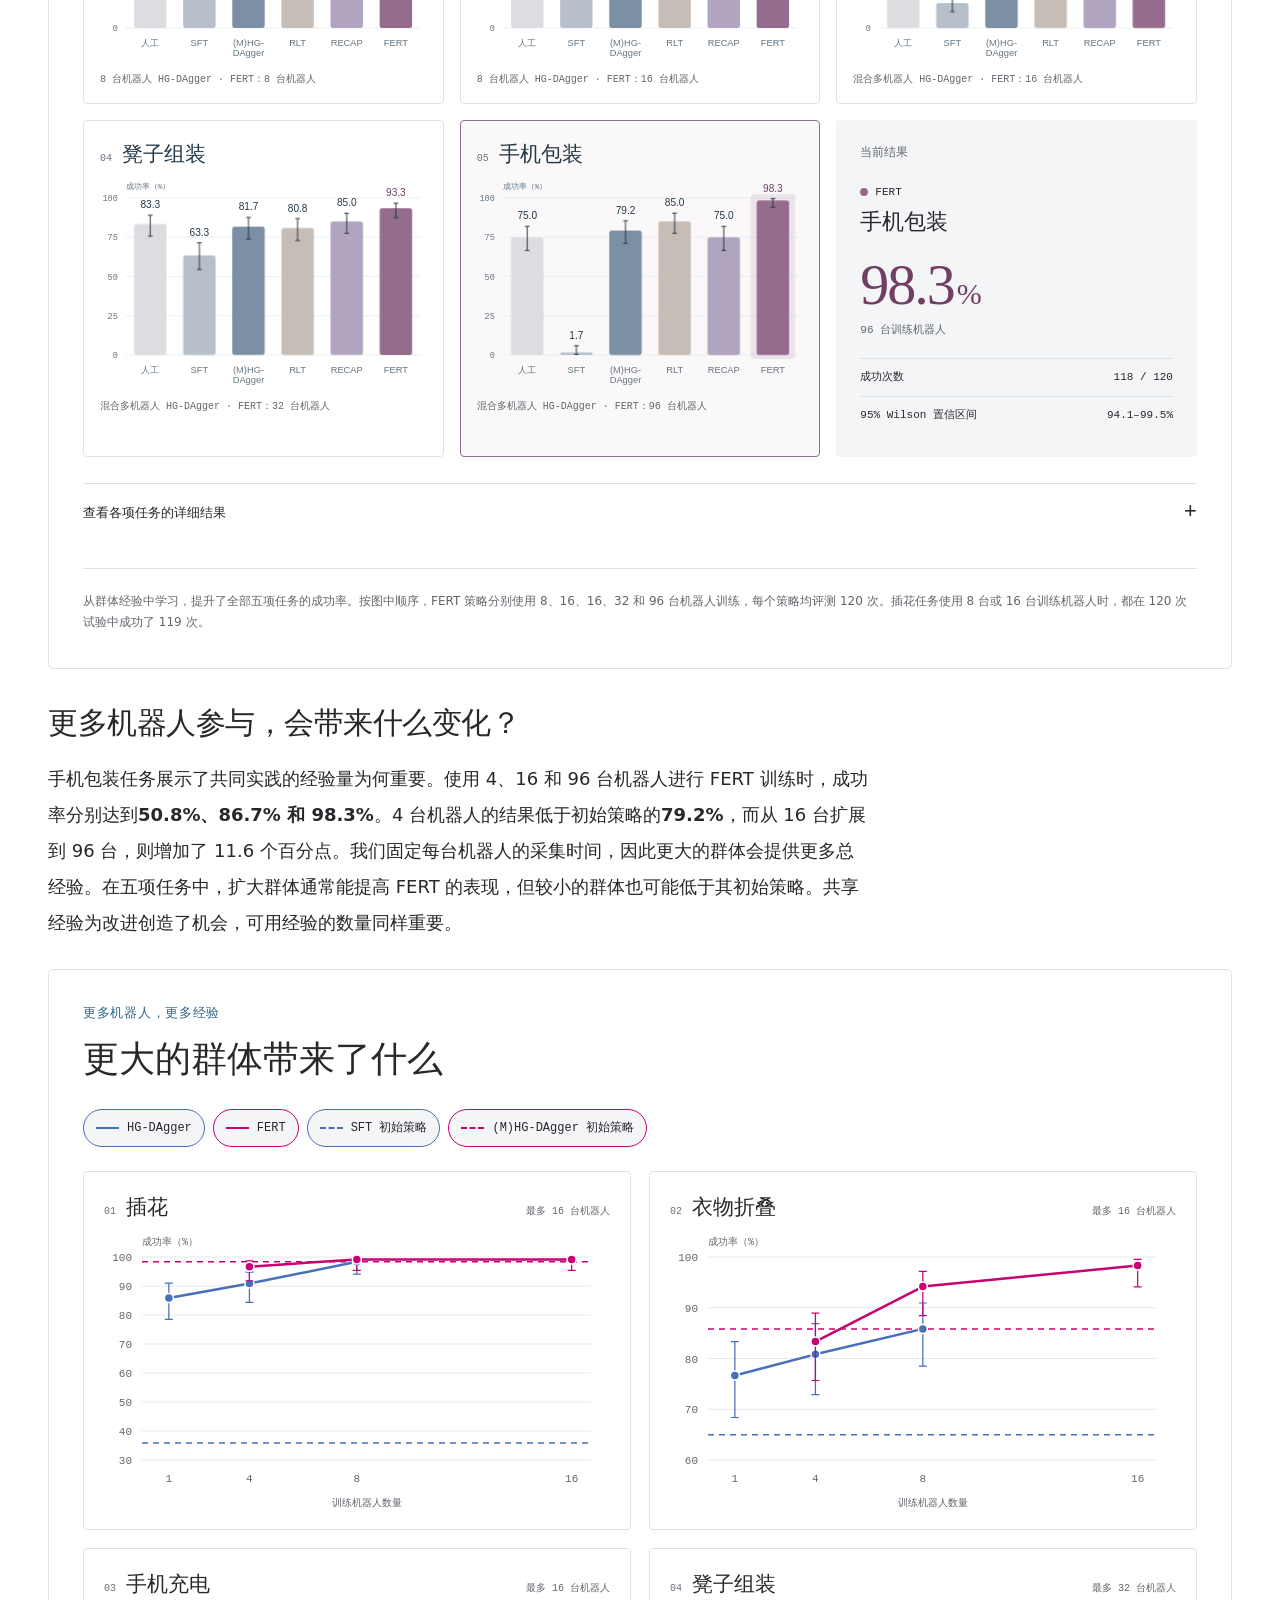
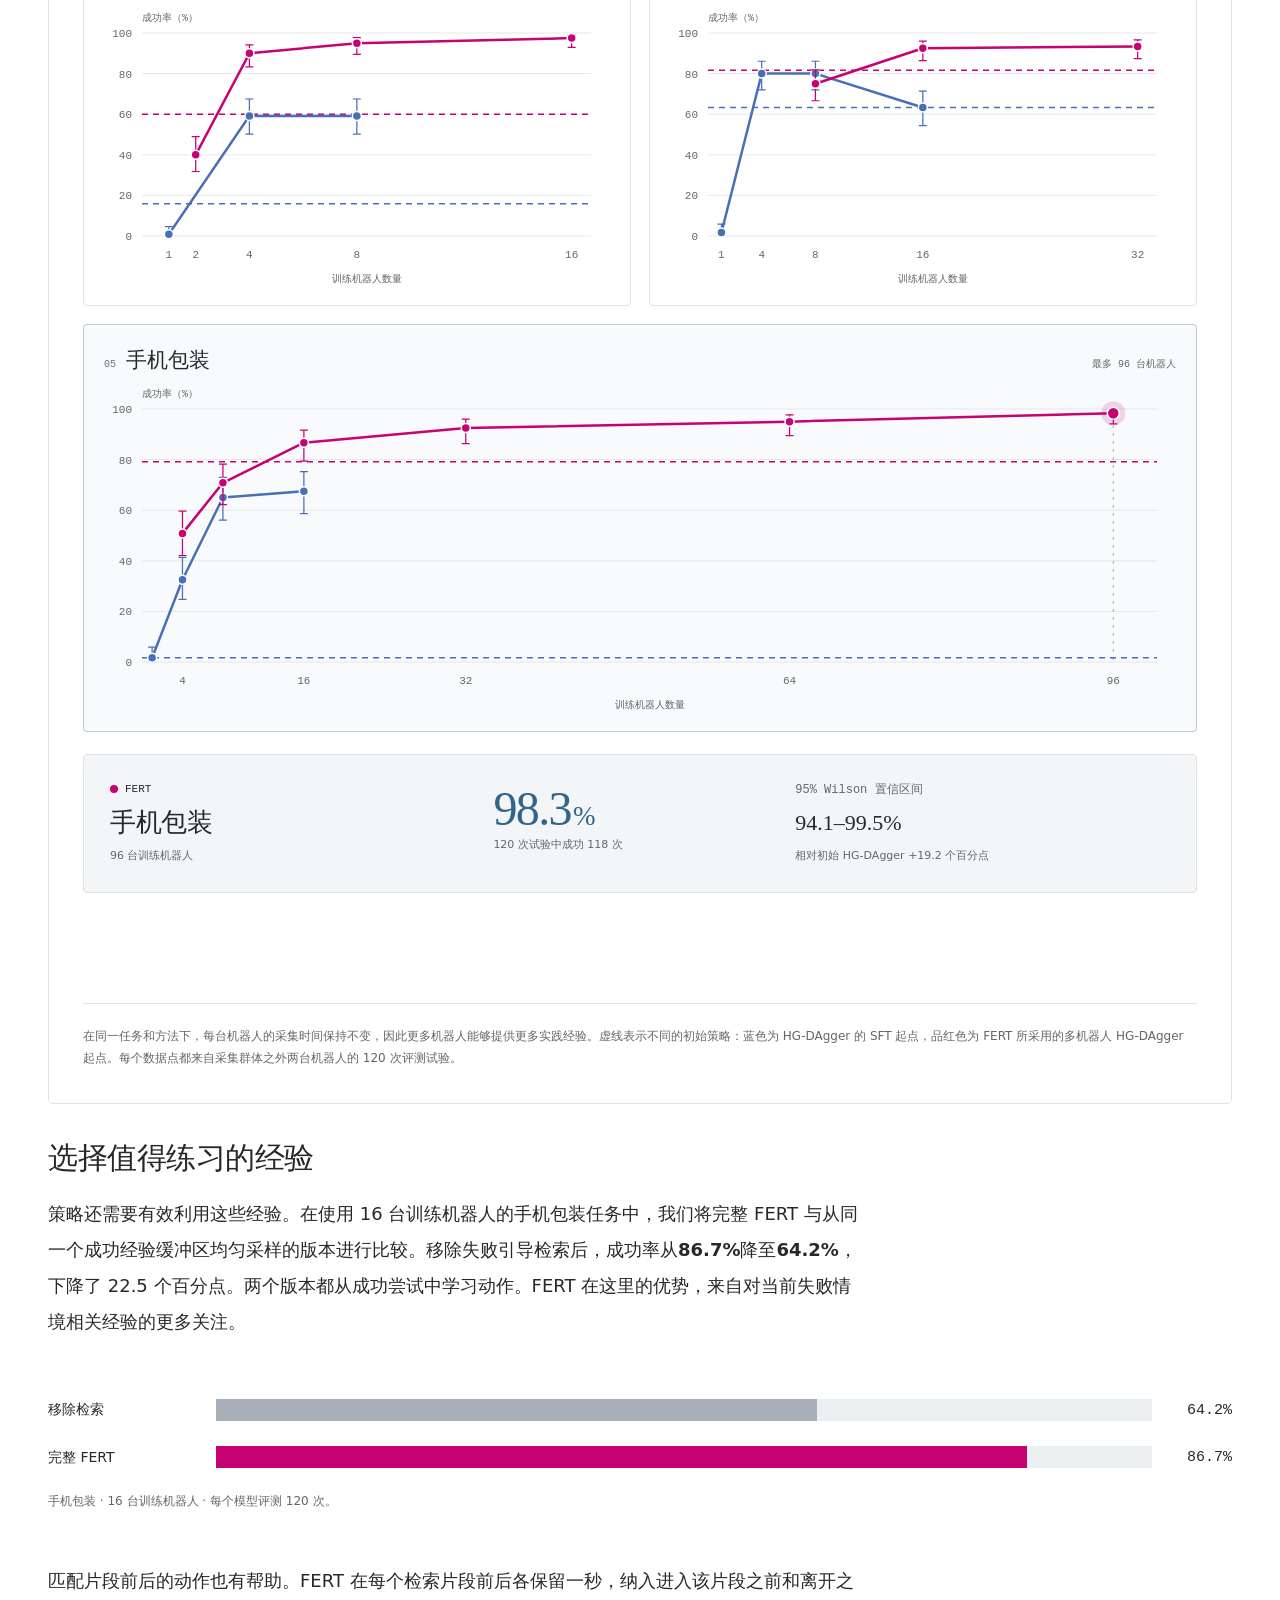
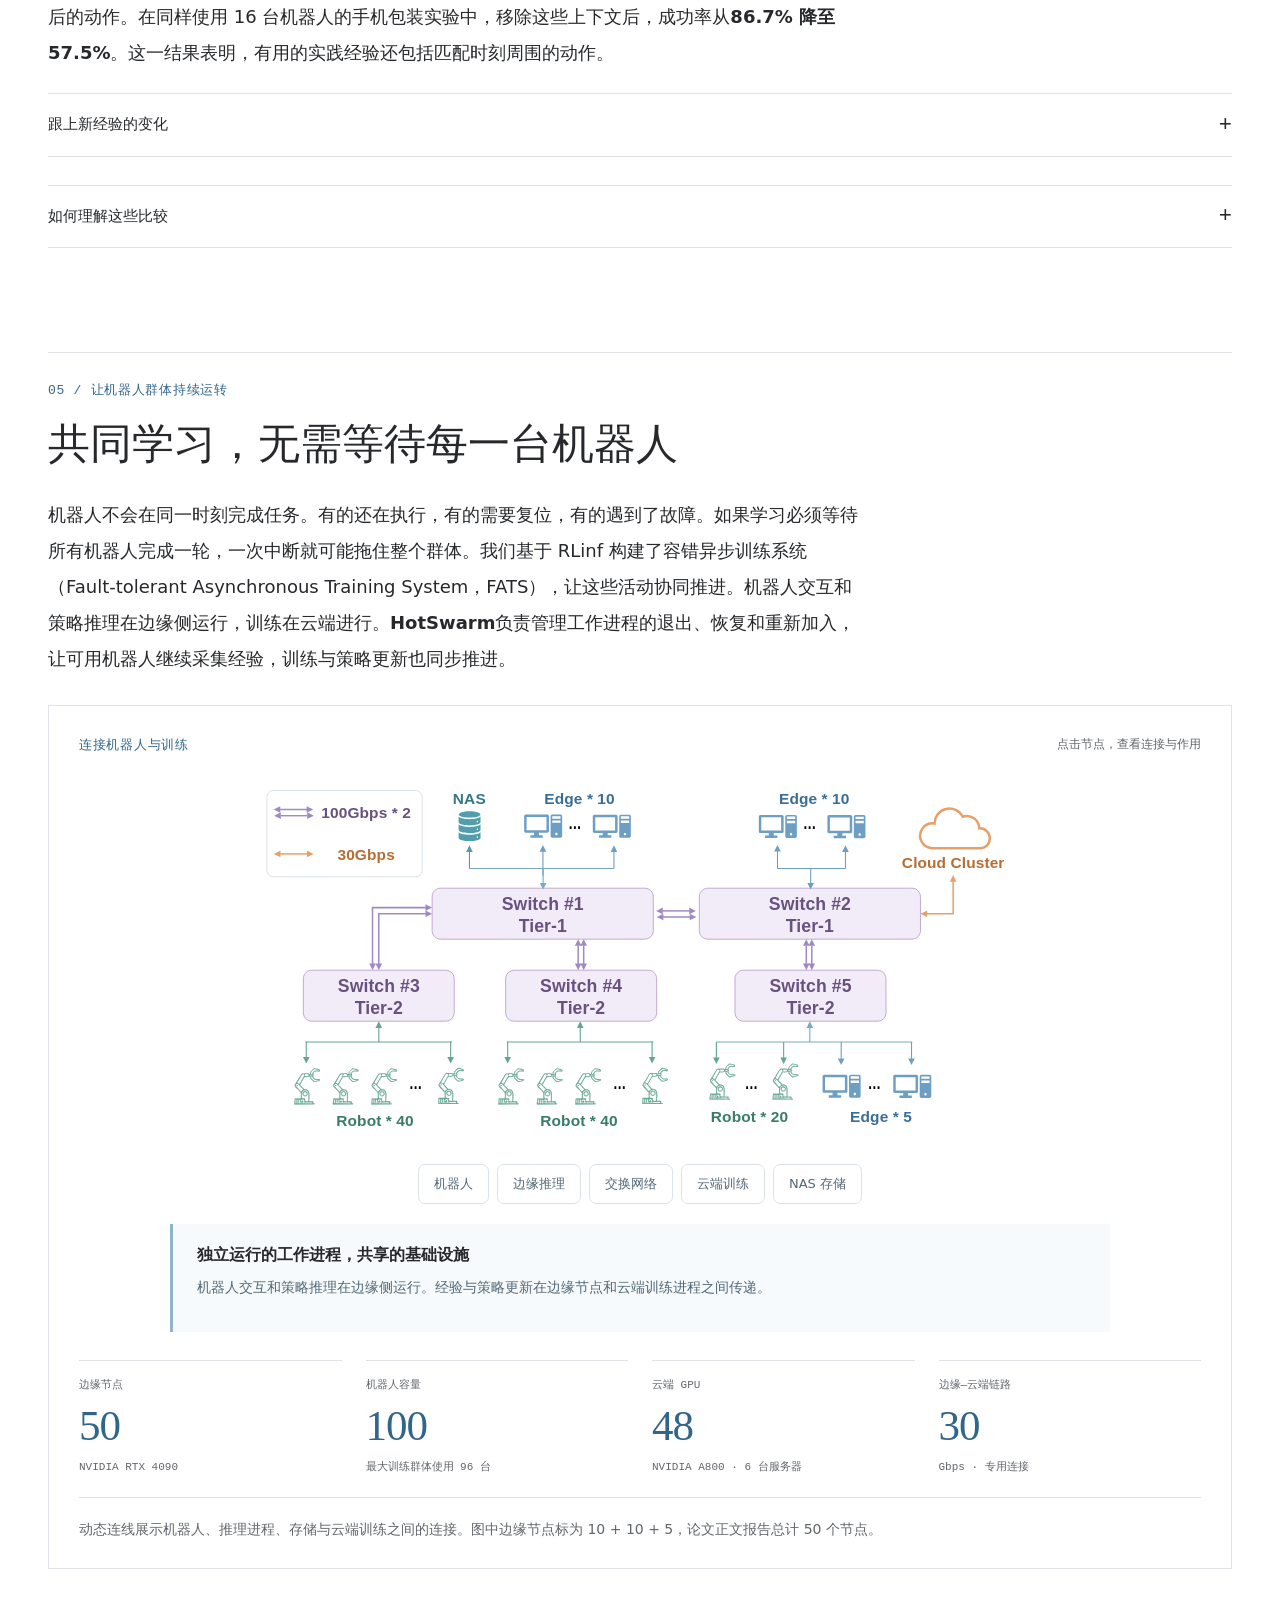
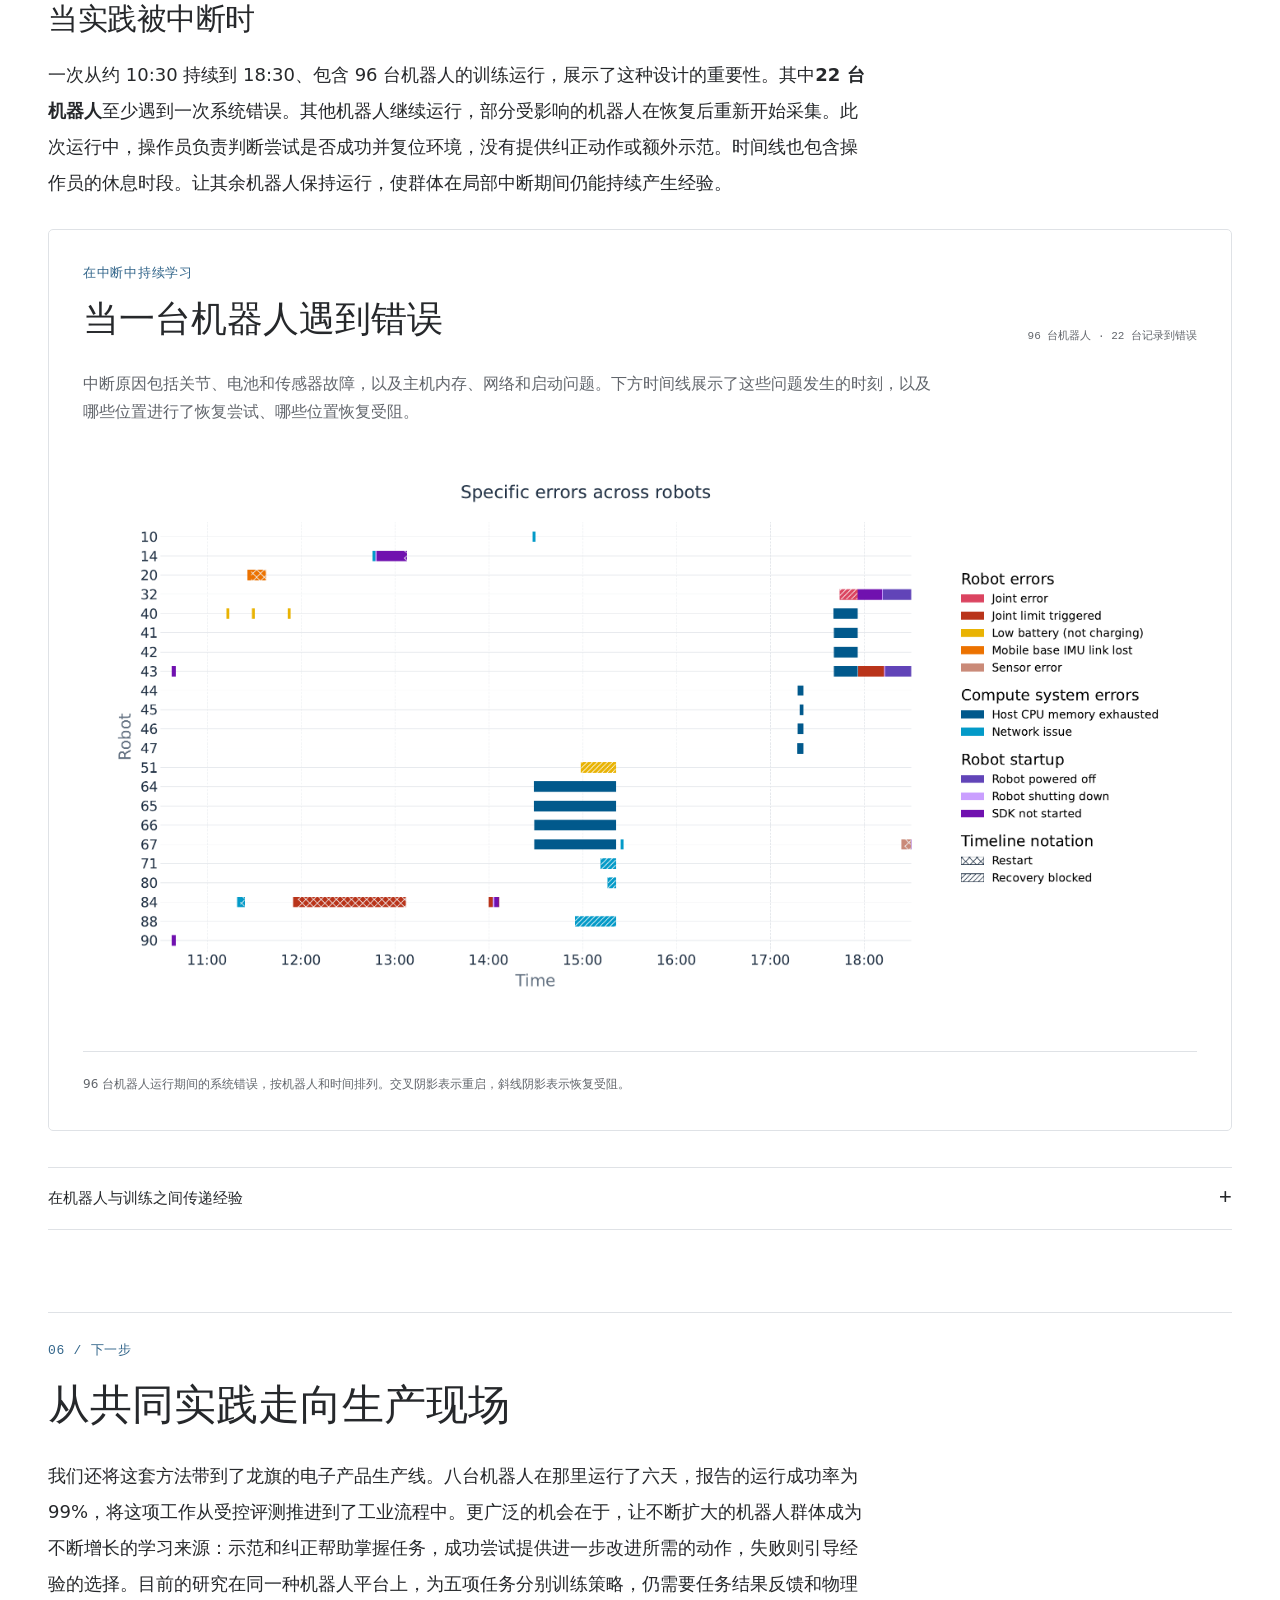
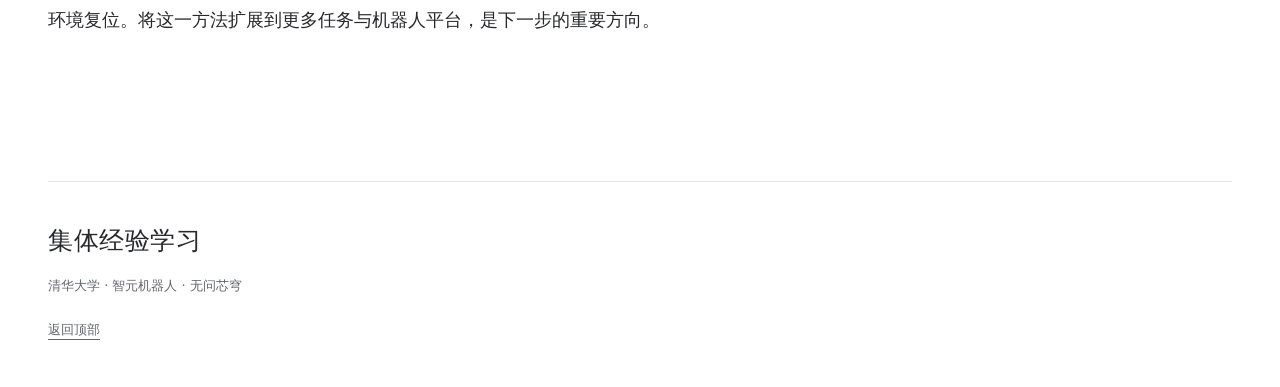
==== commit c05ccdc5: "Publish website from 9a8ce817b2500360da2056b585e0d7541cd0ce76" ====
--- a/tmp/zh/index.html
+++ b/tmp/zh/index.html
@@ -474,7 +474,7 @@
 </section>
 <section class="project-section" id="system">
 <div class="reading-width section-heading"><p class="section-index">05 / 让机器人群体持续运转</p><h2>共同学习，无需等待每一台机器人</h2>
-<p>机器人不会在同一时刻完成任务。有的还在执行，有的需要复位，有的遇到了故障。如果学习必须等待所有机器人完成一轮，一次中断就可能拖住整个群体。我们基于 RLinf 构建了容错异步训练系统（Fault-tolerant Asynchronous Training System，FATS），让这些活动协同推进。机器人交互和策略推理在边缘侧运行，训练在云端进行。<strong>HotSwarm</strong>负责管理工作进程的退出、恢复和重新加入，让可用机器人继续采集经验，训练与策略更新也同步推进。</p></div>    <figure class="retrieval-figure hardware-figure wide-width" id="fats-framework" data-locale="zh" aria-labelledby="hardware-title"><div class="figure-header"><span class="eyebrow" id="hardware-title">连接机器人与训练</span><span class="small-mono">点击节点，查看连接与作用</span></div><div class="fats-scroll"><svg class="fats-diagram" viewBox="3650 9250 24050 11450" role="group" aria-labelledby="fats-svg-title"><title id="fats-svg-title">FATS 硬件拓扑</title><image href="../../assets/fats-hardware-v9.svg" x="3650" y="9250" width="24050" height="11450"/><path class="fats-flow" data-route="cloud" d="M 25585,12516 L 25585,13545 24747,13545 " stroke="rgb(230,161,106)" pathLength="100"/><path class="fats-flow" data-route="network" d="M 17246,13455 L 16382,13455 " stroke="rgb(215,117,125)" pathLength="100"/><path class="fats-flow" data-route="network" d="M 21112,15138 L 21112,14547 " stroke="rgb(215,117,125)" pathLength="100"/><path class="fats-flow" data-route="network" d="M 20937,15138 L 20937,14547 " stroke="rgb(215,117,125)" pathLength="100"/><path class="fats-flow" data-route="network" d="M 13893,15138 L 13893,14547 " stroke="rgb(215,117,125)" pathLength="100"/><path class="fats-flow" data-route="network" d="M 13718,15138 L 13718,14547 " stroke="rgb(215,117,125)" pathLength="100"/><path class="fats-flow" data-route="network" d="M 8902,13545 L 7409,13545 7409,15138 " stroke="rgb(215,117,125)" pathLength="100"/><path class="fats-flow" data-route="network" d="M 8900,13352 L 7211,13352 7211,15138 " stroke="rgb(215,117,125)" pathLength="100"/><path class="fats-flow" data-route="robots" d="M 13784,17602 L 13784,17144 " stroke="rgb(101,166,143)" pathLength="100"/><path class="fats-flow" data-route="robots" d="M 11471,17602 L 16098,17602 " stroke="rgb(101,166,143)" pathLength="100"/><path class="fats-flow" data-route="robots" d="M 11488,17585 L 11488,18090 " stroke="rgb(101,166,143)" pathLength="100"/><path class="fats-flow" data-route="robots" d="M 16058,17585 L 16058,18090 " stroke="rgb(101,166,143)" pathLength="100"/><path class="fats-flow" data-route="robots" d="M 21049,17602 L 21049,17144 " stroke="rgb(121,170,191)" pathLength="100"/><path class="fats-flow" data-route="robots" d="M 18092,17602 L 24290,17602 " stroke="rgb(121,170,191)" pathLength="100"/><path class="fats-flow" data-route="robots" d="M 18092,17602 L 18092,18108 " stroke="rgb(101,166,143)" pathLength="100"/><path class="fats-flow" data-route="robots" d="M 20221,17602 L 20221,18108 " stroke="rgb(101,166,143)" pathLength="100"/><path class="fats-flow" data-route="edge" d="M 22042,17602 L 22042,18138 " stroke="rgb(109,159,196)" pathLength="100"/><path class="fats-flow" data-route="edge" d="M 24267,17602 L 24267,18138 " stroke="rgb(109,159,196)" pathLength="100"/><path class="fats-flow" data-route="edge" d="M 12609,12115 L 12609,12585 " stroke="rgb(121,170,191)" pathLength="100"/><path class="fats-flow" data-route="edge" d="M 10278,12116 L 14851,12116 " stroke="rgb(121,170,191)" pathLength="100"/><path class="fats-flow" data-route="nas" d="M 10278,12115 L 10278,11575 " stroke="rgb(82,158,172)" pathLength="100"/><path class="fats-flow" data-route="edge" d="M 14851,12115 L 14851,11575 " stroke="rgb(109,159,196)" pathLength="100"/><path class="fats-flow" data-route="edge" d="M 12603,12340 L 12603,11566 " stroke="rgb(109,159,196)" pathLength="100"/><path class="fats-flow" data-route="edge" d="M 21076,12115 L 21076,12584 " stroke="rgb(109,159,196)" pathLength="100"/><path class="fats-flow" data-route="edge" d="M 20026,12115 L 22177,12115 " stroke="rgb(109,159,196)" pathLength="100"/><path class="fats-flow" data-route="edge" d="M 22177,12115 L 22177,11574 " stroke="rgb(109,159,196)" pathLength="100"/><path class="fats-flow" data-route="edge" d="M 20026,12115 L 20026,11565 " stroke="rgb(109,159,196)" pathLength="100"/><path class="fats-flow" data-route="robots" d="M 7410,17602 L 7410,17144 " stroke="rgb(101,166,143)" pathLength="100"/><path class="fats-flow" data-route="robots" d="M 5096,17602 L 9723,17602 " stroke="rgb(101,166,143)" pathLength="100"/><path class="fats-flow" data-route="robots" d="M 5114,17585 L 5114,18090 " stroke="rgb(101,166,143)" pathLength="100"/><path class="fats-flow" data-route="robots" d="M 9683,17585 L 9683,18090 " stroke="rgb(101,166,143)" pathLength="100"/><path class="fats-flow" data-route="network" d="M 17264,13649 L 16400,13649 " stroke="rgb(215,117,125)" pathLength="100"/><g class="fats-node" data-node="robots" role="button" tabindex="0" aria-label="机器人 1" aria-pressed="false" aria-controls="fats-detail"><rect x="4348" y="18064" width="6142" height="2582" rx="170"/></g><g class="fats-node" data-node="robots" role="button" tabindex="0" aria-label="机器人 2" aria-pressed="false" aria-controls="fats-detail"><rect x="10804" y="18064" width="6142" height="2582" rx="170"/></g><g class="fats-node" data-node="robots" role="button" tabindex="0" aria-label="机器人 3" aria-pressed="false" aria-controls="fats-detail"><rect x="17489" y="18064" width="3582" height="2582" rx="170"/></g><g class="fats-node" data-node="edge" role="button" tabindex="0" aria-label="边缘推理 1" aria-pressed="false" aria-controls="fats-detail"><rect x="12100" y="9300" width="3350" height="2300" rx="170"/></g><g class="fats-node" data-node="edge" role="button" tabindex="0" aria-label="边缘推理 2" aria-pressed="false" aria-controls="fats-detail"><rect x="19500" y="9300" width="3500" height="2300" rx="170"/></g><g class="fats-node" data-node="edge" role="button" tabindex="0" aria-label="边缘推理 3" aria-pressed="false" aria-controls="fats-detail"><rect x="21400" y="18200" width="3450" height="2250" rx="170"/></g><g class="fats-node" data-node="network" role="button" tabindex="0" aria-label="交换网络 1" aria-pressed="false" aria-controls="fats-detail"><rect x="8950" y="12600" width="7300" height="1850" rx="170"/></g><g class="fats-node" data-node="network" role="button" tabindex="0" aria-label="交换网络 2" aria-pressed="false" aria-controls="fats-detail"><rect x="17400" y="12600" width="7300" height="1850" rx="170"/></g><g class="fats-node" data-node="network" role="button" tabindex="0" aria-label="交换网络 3" aria-pressed="false" aria-controls="fats-detail"><rect x="4850" y="15200" width="5100" height="1850" rx="170"/></g><g class="fats-node" data-node="network" role="button" tabindex="0" aria-label="交换网络 4" aria-pressed="false" aria-controls="fats-detail"><rect x="11250" y="15200" width="5100" height="1850" rx="170"/></g><g class="fats-node" data-node="network" role="button" tabindex="0" aria-label="交换网络 5" aria-pressed="false" aria-controls="fats-detail"><rect x="18500" y="15200" width="5100" height="1850" rx="170"/></g><g class="fats-node" data-node="cloud" role="button" tabindex="0" aria-label="云端训练 1" aria-pressed="false" aria-controls="fats-detail"><rect x="23900" y="9800" width="3500" height="2600" rx="170"/></g><g class="fats-node" data-node="nas" role="button" tabindex="0" aria-label="NAS 存储 1" aria-pressed="false" aria-controls="fats-detail"><rect x="9400" y="9300" width="2000" height="2300" rx="170"/></g></svg></div><div class="fats-choices" role="group" aria-label="了解系统"><button type="button" data-node="robots" aria-pressed="false" aria-controls="fats-detail">机器人</button><button type="button" data-node="edge" aria-pressed="false" aria-controls="fats-detail">边缘推理</button><button type="button" data-node="network" aria-pressed="false" aria-controls="fats-detail">交换网络</button><button type="button" data-node="cloud" aria-pressed="false" aria-controls="fats-detail">云端训练</button><button type="button" data-node="nas" aria-pressed="false" aria-controls="fats-detail">NAS 存储</button></div><div class="fats-detail" id="fats-detail" role="status" aria-live="polite"><h3 id="fats-detail-title">独立运行的工作进程，共享的基础设施</h3><p id="fats-detail-copy">机器人交互和策略推理在边缘侧运行。经验与策略更新在边缘节点和云端训练进程之间传递。</p></div><dl class="hardware-facts"><div><dt>边缘节点</dt><dd>50<span>NVIDIA RTX 4090</span></dd></div><div><dt>机器人容量</dt><dd>100<span>最大训练群体使用 96 台</span></dd></div><div><dt>云端 GPU</dt><dd>48<span>NVIDIA A800 · 6 台服务器</span></dd></div><div><dt>边缘—云端链路</dt><dd>30<span>Gbps · 专用连接</span></dd></div></dl><figcaption>动态连线展示机器人、推理进程、存储与云端训练之间的连接。图中边缘节点标为 10 + 10 + 5，论文正文报告总计 50 个节点。</figcaption></figure><div class="reading-width prose"><h3>当实践被中断时</h3><p>一次从约 10:30 持续到 18:30、包含 96 台机器人的训练运行，展示了这种设计的重要性。其中<strong>22 台机器人</strong>至少遇到一次系统错误。其他机器人继续运行，部分受影响的机器人在恢复后重新开始采集。此次运行中，操作员负责判断尝试是否成功并复位环境，没有提供纠正动作或额外示范。时间线也包含操作员的休息时段。让其余机器人保持运行，使群体在局部中断期间仍能持续产生经验。</p></div>
+<p>机器人不会在同一时刻完成任务。有的还在执行，有的需要复位，有的遇到了故障。如果学习必须等待所有机器人完成一轮，一次中断就可能拖住整个群体。我们基于 RLinf 构建了容错异步训练系统（Fault-tolerant Asynchronous Training System，FATS），让这些活动协同推进。机器人交互和策略推理在边缘侧运行，训练在云端进行。<strong>HotSwarm</strong>负责管理工作进程的退出、恢复和重新加入，让可用机器人继续采集经验，训练与策略更新也同步推进。</p></div>    <figure class="retrieval-figure hardware-figure wide-width" id="fats-framework" data-locale="zh" aria-labelledby="hardware-title"><div class="figure-header"><span class="eyebrow" id="hardware-title">连接机器人与训练</span><span class="small-mono">点击节点，查看连接与作用</span></div><div class="fats-scroll"><svg class="fats-diagram" viewBox="3650 9250 24050 11450" role="group" aria-labelledby="fats-svg-title"><title id="fats-svg-title">FATS 硬件拓扑</title><image href="../../assets/fats-hardware-v10.svg" x="3650" y="9250" width="24050" height="11450"/><path class="fats-flow" data-route="cloud" d="M 25585,12516 L 25585,13545 24747,13545 " stroke="rgb(230,161,106)" pathLength="100"/><path class="fats-flow" data-route="network" d="M 17246,13455 L 16382,13455 " stroke="rgb(161,138,195)" pathLength="100"/><path class="fats-flow" data-route="network" d="M 21112,15138 L 21112,14547 " stroke="rgb(161,138,195)" pathLength="100"/><path class="fats-flow" data-route="network" d="M 20937,15138 L 20937,14547 " stroke="rgb(161,138,195)" pathLength="100"/><path class="fats-flow" data-route="network" d="M 13893,15138 L 13893,14547 " stroke="rgb(161,138,195)" pathLength="100"/><path class="fats-flow" data-route="network" d="M 13718,15138 L 13718,14547 " stroke="rgb(161,138,195)" pathLength="100"/><path class="fats-flow" data-route="network" d="M 8902,13545 L 7409,13545 7409,15138 " stroke="rgb(161,138,195)" pathLength="100"/><path class="fats-flow" data-route="network" d="M 8900,13352 L 7211,13352 7211,15138 " stroke="rgb(161,138,195)" pathLength="100"/><path class="fats-flow" data-route="robots" d="M 13784,17602 L 13784,17144 " stroke="rgb(101,166,143)" pathLength="100"/><path class="fats-flow" data-route="robots" d="M 11471,17602 L 16098,17602 " stroke="rgb(101,166,143)" pathLength="100"/><path class="fats-flow" data-route="robots" d="M 11488,17585 L 11488,18090 " stroke="rgb(101,166,143)" pathLength="100"/><path class="fats-flow" data-route="robots" d="M 16058,17585 L 16058,18090 " stroke="rgb(101,166,143)" pathLength="100"/><path class="fats-flow" data-route="robots" d="M 21049,17602 L 21049,17144 " stroke="rgb(121,170,191)" pathLength="100"/><path class="fats-flow" data-route="robots" d="M 18092,17602 L 24290,17602 " stroke="rgb(121,170,191)" pathLength="100"/><path class="fats-flow" data-route="robots" d="M 18092,17602 L 18092,18108 " stroke="rgb(101,166,143)" pathLength="100"/><path class="fats-flow" data-route="robots" d="M 20221,17602 L 20221,18108 " stroke="rgb(101,166,143)" pathLength="100"/><path class="fats-flow" data-route="edge" d="M 22042,17602 L 22042,18138 " stroke="rgb(109,159,196)" pathLength="100"/><path class="fats-flow" data-route="edge" d="M 24267,17602 L 24267,18138 " stroke="rgb(109,159,196)" pathLength="100"/><path class="fats-flow" data-route="edge" d="M 12609,12115 L 12609,12585 " stroke="rgb(121,170,191)" pathLength="100"/><path class="fats-flow" data-route="edge" d="M 10278,12116 L 14851,12116 " stroke="rgb(121,170,191)" pathLength="100"/><path class="fats-flow" data-route="nas" d="M 10278,12115 L 10278,11575 " stroke="rgb(82,158,172)" pathLength="100"/><path class="fats-flow" data-route="edge" d="M 14851,12115 L 14851,11575 " stroke="rgb(109,159,196)" pathLength="100"/><path class="fats-flow" data-route="edge" d="M 12603,12340 L 12603,11566 " stroke="rgb(109,159,196)" pathLength="100"/><path class="fats-flow" data-route="edge" d="M 21076,12115 L 21076,12584 " stroke="rgb(109,159,196)" pathLength="100"/><path class="fats-flow" data-route="edge" d="M 20026,12115 L 22177,12115 " stroke="rgb(109,159,196)" pathLength="100"/><path class="fats-flow" data-route="edge" d="M 22177,12115 L 22177,11574 " stroke="rgb(109,159,196)" pathLength="100"/><path class="fats-flow" data-route="edge" d="M 20026,12115 L 20026,11565 " stroke="rgb(109,159,196)" pathLength="100"/><path class="fats-flow" data-route="robots" d="M 7410,17602 L 7410,17144 " stroke="rgb(101,166,143)" pathLength="100"/><path class="fats-flow" data-route="robots" d="M 5096,17602 L 9723,17602 " stroke="rgb(101,166,143)" pathLength="100"/><path class="fats-flow" data-route="robots" d="M 5114,17585 L 5114,18090 " stroke="rgb(101,166,143)" pathLength="100"/><path class="fats-flow" data-route="robots" d="M 9683,17585 L 9683,18090 " stroke="rgb(101,166,143)" pathLength="100"/><path class="fats-flow" data-route="network" d="M 17264,13649 L 16400,13649 " stroke="rgb(161,138,195)" pathLength="100"/><g class="fats-node" data-node="robots" role="button" tabindex="0" aria-label="机器人 1" aria-pressed="false" aria-controls="fats-detail"><rect x="4348" y="18064" width="6142" height="2582" rx="170"/></g><g class="fats-node" data-node="robots" role="button" tabindex="0" aria-label="机器人 2" aria-pressed="false" aria-controls="fats-detail"><rect x="10804" y="18064" width="6142" height="2582" rx="170"/></g><g class="fats-node" data-node="robots" role="button" tabindex="0" aria-label="机器人 3" aria-pressed="false" aria-controls="fats-detail"><rect x="17489" y="18064" width="3582" height="2582" rx="170"/></g><g class="fats-node" data-node="edge" role="button" tabindex="0" aria-label="边缘推理 1" aria-pressed="false" aria-controls="fats-detail"><rect x="12100" y="9300" width="3350" height="2300" rx="170"/></g><g class="fats-node" data-node="edge" role="button" tabindex="0" aria-label="边缘推理 2" aria-pressed="false" aria-controls="fats-detail"><rect x="19500" y="9300" width="3500" height="2300" rx="170"/></g><g class="fats-node" data-node="edge" role="button" tabindex="0" aria-label="边缘推理 3" aria-pressed="false" aria-controls="fats-detail"><rect x="21400" y="18200" width="3450" height="2250" rx="170"/></g><g class="fats-node" data-node="network" role="button" tabindex="0" aria-label="交换网络 1" aria-pressed="false" aria-controls="fats-detail"><rect x="8950" y="12600" width="7300" height="1850" rx="170"/></g><g class="fats-node" data-node="network" role="button" tabindex="0" aria-label="交换网络 2" aria-pressed="false" aria-controls="fats-detail"><rect x="17400" y="12600" width="7300" height="1850" rx="170"/></g><g class="fats-node" data-node="network" role="button" tabindex="0" aria-label="交换网络 3" aria-pressed="false" aria-controls="fats-detail"><rect x="4850" y="15200" width="5100" height="1850" rx="170"/></g><g class="fats-node" data-node="network" role="button" tabindex="0" aria-label="交换网络 4" aria-pressed="false" aria-controls="fats-detail"><rect x="11250" y="15200" width="5100" height="1850" rx="170"/></g><g class="fats-node" data-node="network" role="button" tabindex="0" aria-label="交换网络 5" aria-pressed="false" aria-controls="fats-detail"><rect x="18500" y="15200" width="5100" height="1850" rx="170"/></g><g class="fats-node" data-node="cloud" role="button" tabindex="0" aria-label="云端训练 1" aria-pressed="false" aria-controls="fats-detail"><rect x="23900" y="9800" width="3500" height="2600" rx="170"/></g><g class="fats-node" data-node="nas" role="button" tabindex="0" aria-label="NAS 存储 1" aria-pressed="false" aria-controls="fats-detail"><rect x="9400" y="9300" width="2000" height="2300" rx="170"/></g></svg></div><div class="fats-choices" role="group" aria-label="了解系统"><button type="button" data-node="robots" aria-pressed="false" aria-controls="fats-detail">机器人</button><button type="button" data-node="edge" aria-pressed="false" aria-controls="fats-detail">边缘推理</button><button type="button" data-node="network" aria-pressed="false" aria-controls="fats-detail">交换网络</button><button type="button" data-node="cloud" aria-pressed="false" aria-controls="fats-detail">云端训练</button><button type="button" data-node="nas" aria-pressed="false" aria-controls="fats-detail">NAS 存储</button></div><div class="fats-detail" id="fats-detail" role="status" aria-live="polite"><h3 id="fats-detail-title">独立运行的工作进程，共享的基础设施</h3><p id="fats-detail-copy">机器人交互和策略推理在边缘侧运行。经验与策略更新在边缘节点和云端训练进程之间传递。</p></div><dl class="hardware-facts"><div><dt>边缘节点</dt><dd>50<span>NVIDIA RTX 4090</span></dd></div><div><dt>机器人容量</dt><dd>100<span>最大训练群体使用 96 台</span></dd></div><div><dt>云端 GPU</dt><dd>48<span>NVIDIA A800 · 6 台服务器</span></dd></div><div><dt>边缘—云端链路</dt><dd>30<span>Gbps · 专用连接</span></dd></div></dl><figcaption>动态连线展示机器人、推理进程、存储与云端训练之间的连接。图中边缘节点标为 10 + 10 + 5，论文正文报告总计 50 个节点。</figcaption></figure><div class="reading-width prose"><h3>当实践被中断时</h3><p>一次从约 10:30 持续到 18:30、包含 96 台机器人的训练运行，展示了这种设计的重要性。其中<strong>22 台机器人</strong>至少遇到一次系统错误。其他机器人继续运行，部分受影响的机器人在恢复后重新开始采集。此次运行中，操作员负责判断尝试是否成功并复位环境，没有提供纠正动作或额外示范。时间线也包含操作员的休息时段。让其余机器人保持运行，使群体在局部中断期间仍能持续产生经验。</p></div>
     <figure class="research-results fault-analysis-figure wide-width" id="fleet-faults" aria-labelledby="faults-title">
       <div class="results-heading"><div><p class="eyebrow">在中断中持续学习</p><h3 id="faults-title">当一台机器人遇到错误</h3></div><span class="results-hint">96 台机器人 · 22 台记录到错误</span></div>
       <p class="fault-analysis-intro">中断原因包括关节、电池和传感器故障，以及主机内存、网络和启动问题。下方时间线展示了这些问题发生的时刻，以及哪些位置进行了恢复尝试、哪些位置恢复受阻。</p>
